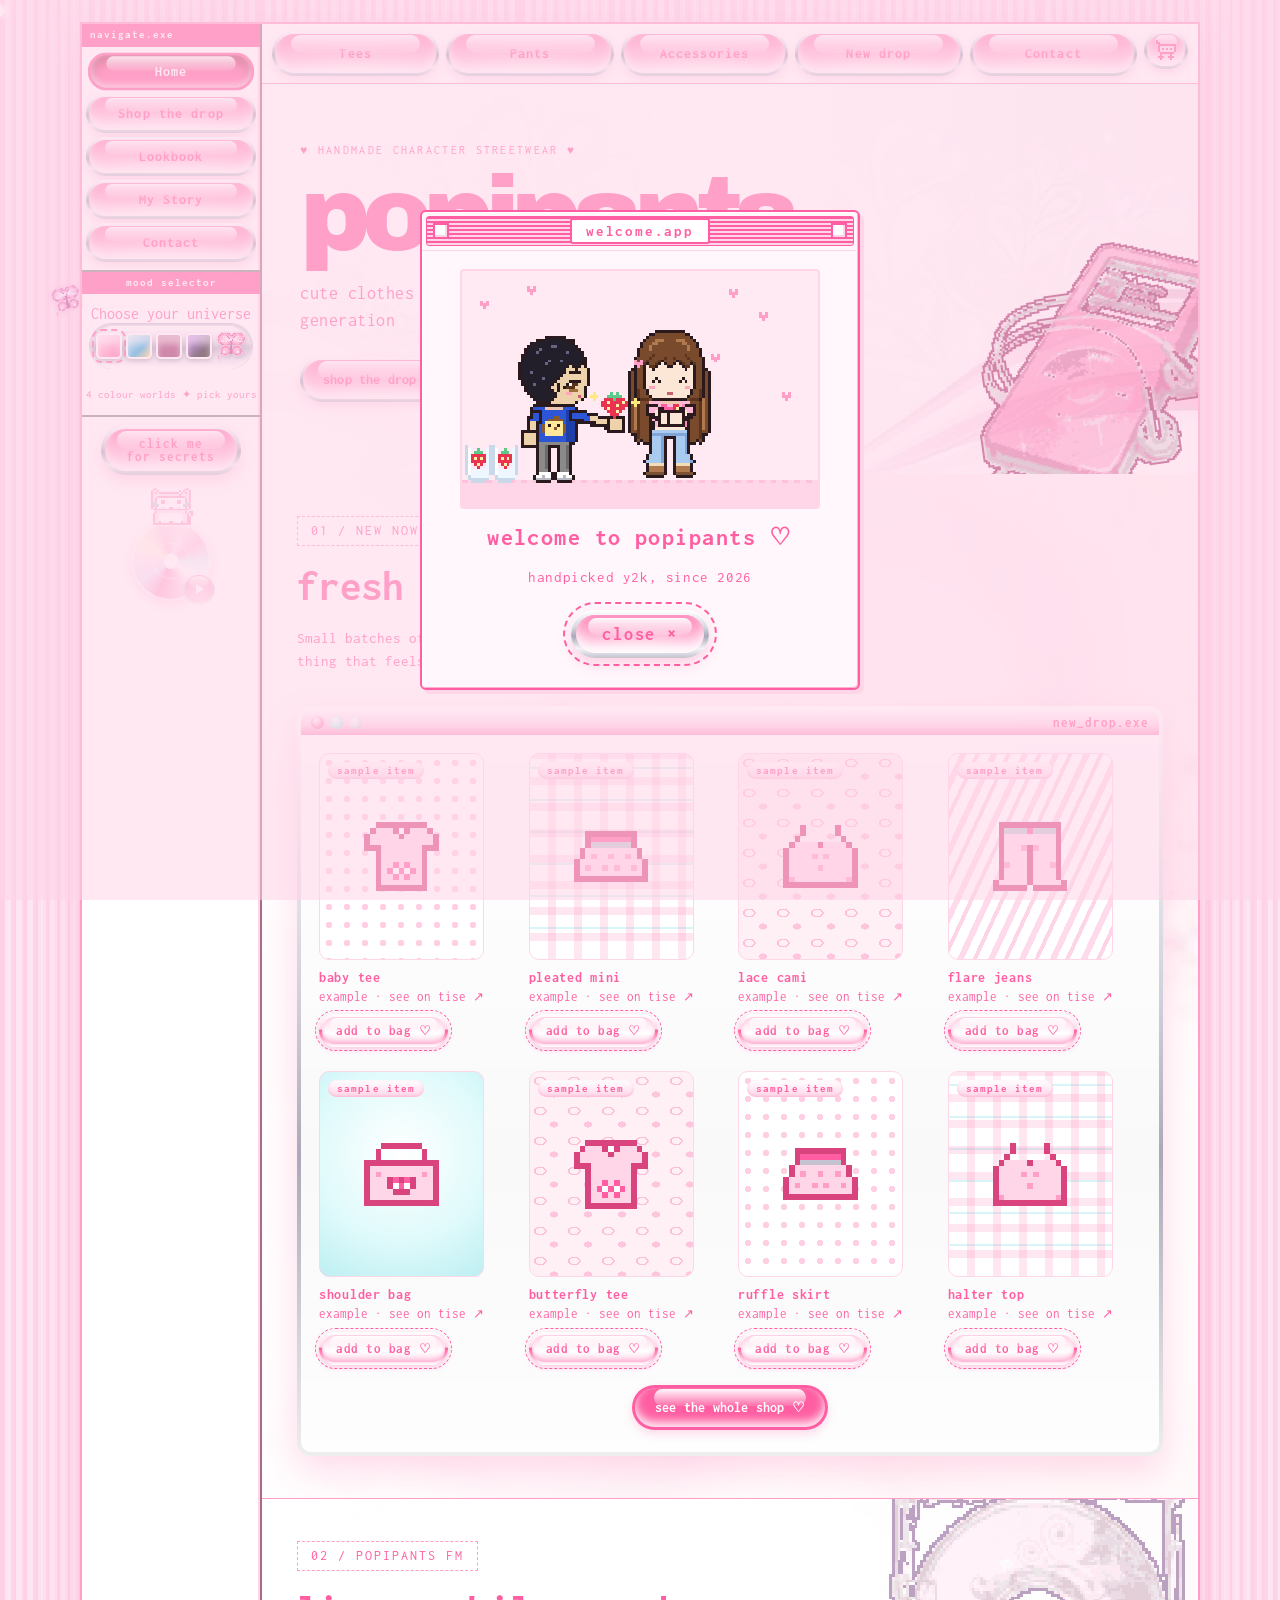
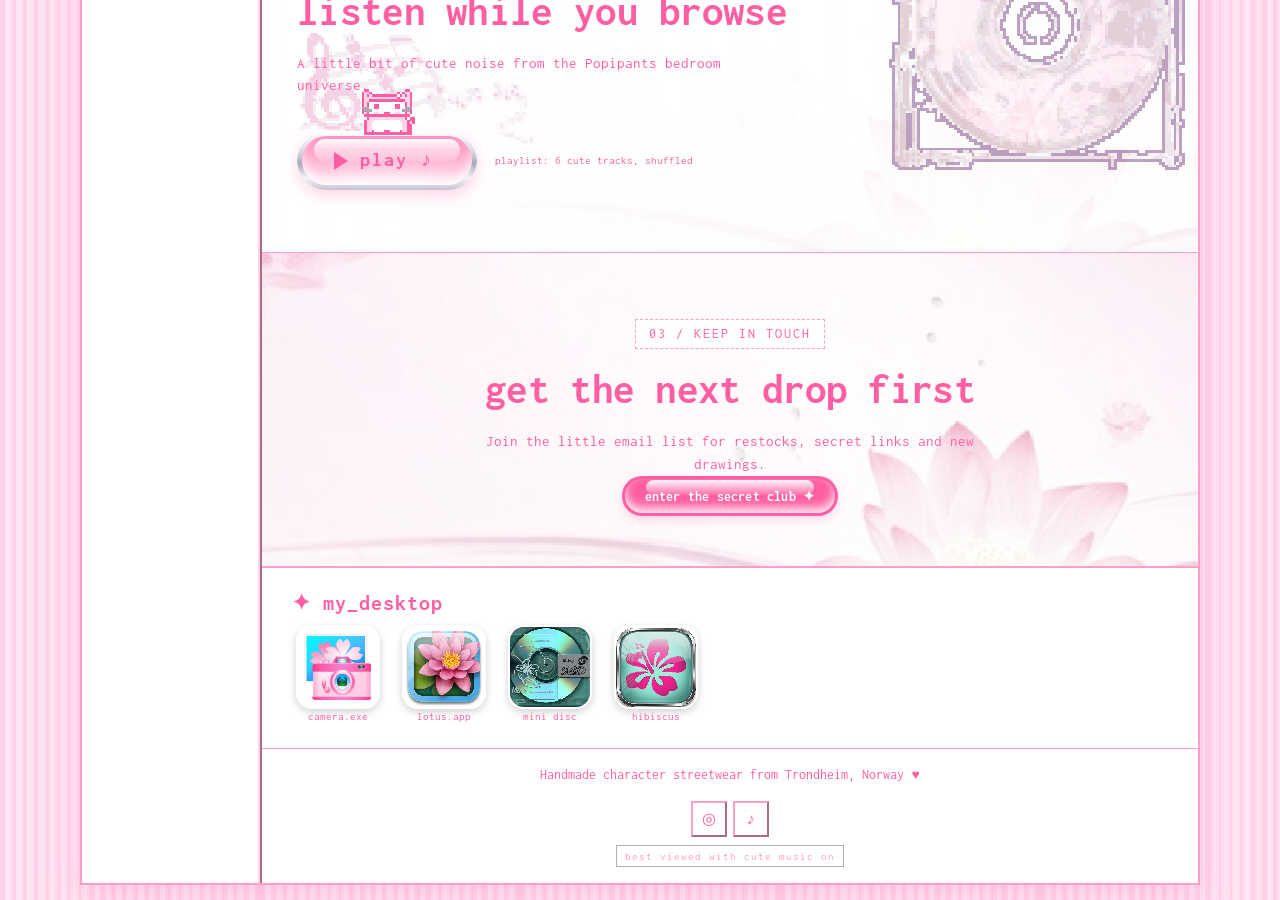
==== index.html @ 0cd7bcf7 "Overnight: phone polish, inner-page pixel touches, 404 kitty page, lighter audio, lazy images" ====
<!DOCTYPE html>
<html lang="en">
<head>
  <meta charset="UTF-8">
  <meta name="viewport" content="width=device-width, initial-scale=1.0">
  <title>Popipants — Handmade streetwear from Trondheim</title>
  <meta name="description" content="Handmade character streetwear from Trondheim, Norway.">
  <link rel="stylesheet" href="css/main.css">
  <script src="js/theme-boot.js"></script>
  <link rel="stylesheet" href="css/pixel-fx.css">
</head>
<body class="home-page">
  <canvas id="sparkle-canvas"></canvas>

  <div class="page-wrapper">
    <div class="page-layout">
      <script src="js/layout.js" data-part="sidebar"></script>

      <main class="main-content" id="main">
        <script src="js/layout.js" data-part="topnav"></script>

        <section class="banner pink-hero">
          <div class="banner-stars" aria-hidden="true">
            <span class="banner-star" style="top:12%;left:8%;--dur:2.5s;--del:0s;"></span><span class="banner-star" style="top:30%;left:18%;--dur:3s;--del:.5s;"></span><span class="banner-star" style="top:10%;left:38%;--dur:2.8s;--del:1s;"></span><span class="banner-star" style="top:22%;left:68%;--dur:3.2s;--del:.3s;"></span><span class="banner-star" style="top:13%;left:90%;--dur:2.6s;--del:1.2s;"></span>
          </div>
          <p class="hero-kicker">♥ handmade character streetwear ♥</p>
          <h1 class="banner-title brand-logo">popipants</h1>
          <p class="banner-subtitle">cute clothes for the internet generation</p>
          <div class="hero-actions">
            <a href="collection.html" class="btn btn-primary">shop the drop ♡</a>
          </div>
          <img class="hero-phone-sticker" src="images/art/music-player.png" alt="">
        </section>

        <section class="content-section drop-section monster-bg">
          <div class="section-header section-header-left">
            <span class="section-tag">01 / NEW NOW</span>
            <h2 class="section-title">fresh from the studio</h2>
            <p class="section-desc">Small batches of hand-drawn pieces made in Trondheim. Find the thing that feels like you.</p>
          </div>
          <div class="combo-win"><div class="combo-tb"><i></i><i></i><i></i><span>new_drop.exe</span></div><div class="combo-wb"><div class="pp-grid" data-n="8"></div>
            <p class="combo-more"><a class="btn btn-primary" href="collection.html">see the whole shop ♡</a></p></div></div>
        </section>

        <section class="content-section cd-section">
          <img loading="lazy" decoding="async" class="cd-sticker" src="images/art/cd.png" alt="">
          <img loading="lazy" decoding="async" class="music-notes-sticker" src="images/art/music-notes.png" alt="" aria-hidden="true">
          <div class="section-header section-header-left">
            <span class="section-tag">02 / POPIPANTS FM</span>
            <h2 class="section-title">listen while you browse</h2>
            <p class="section-desc">A little bit of cute noise from the Popipants bedroom universe.</p>
            <div class="mini-player" aria-label="Background music controls">
              <button type="button" class="music-pill" id="music-toggle" aria-pressed="false" aria-label="Play background music"><span class="gel"><span class="mtri" aria-hidden="true"></span><span class="mbars" aria-hidden="true"><i></i><i></i><i></i></span><span class="mlabel">play ♪</span></span><i class="mspark s1"></i><i class="mspark s2"></i><i class="mspark s3"></i></button>
              <span id="music-status">playlist: 6 cute tracks, shuffled</span>
            </div>
          </div>
        </section>

        <section class="content-section lotus-section">
          <div class="section-header">
            <span class="section-tag">03 / KEEP IN TOUCH</span>
            <h2 class="section-title">get the next drop first</h2>
            <p class="section-desc">Join the little email list for restocks, secret links and new drawings.</p>
            <button type="button" class="btn btn-primary popup-trigger" data-popup="signup">enter the secret club ✦</button>
          </div>
        </section>

        <script src="js/layout.js" data-part="footer" data-footer="home"></script>
      </main>
    </div>
  </div>
  <script src="js/welcome-popup.js"></script>
<script src="js/main.js"></script>
  <script src="js/pixel-fx.js"></script>
  <script src="js/critter-shapes.js"></script>
  <script src="js/critters.js"></script>
  <script src="js/shop-and-extras.js"></script>
  <script src="js/combo.js"></script>
</body>
</html>
---- css/main.css ----
@import url('../fonts/fonts.css');
@import url('base.css');
@import url('layout.css');
@import url('components.css');
@import url('pages/about.css');
@import url('pages/contact.css');
@import url('responsive.css');
@import url('pages/home.css');
@import url('sidebar-and-menu.css');
@import url('pages/inner-pages.css');
@import url('extras.css');
@import url('utilities.css');
@import url('critters.css');
@import url('../themes/theme-shared.css');
@import url('../themes/theme-pink.css');
@import url('../themes/theme-blue.css');
@import url('../themes/theme-red.css');
@import url('../themes/theme-goth.css');
@import url('preview-brand.css');
@import url('combo.css');
---- css/pixel-fx.css ----
/* pixel cat on music buttons */
.has-px-cat{position:relative;overflow:visible!important}
.px-cat{position:absolute;left:50%;bottom:calc(100% - 4px);width:56px;height:46px;margin-left:-28px;pointer-events:none;z-index:3;transform-origin:50% 100%;animation:pxSway 1.35s ease-in-out infinite;filter:drop-shadow(0 1px 0 #fff)}
.px-cat canvas{position:absolute;left:0;width:56px;image-rendering:pixelated}
.px-cat .px-head{top:0;height:28px;transform-origin:50% 100%}
.px-cat .px-body,.px-cat .px-tail{top:28px;height:18px}
.px-cat .px-tail{transform-origin:85% 0}
.px-cat-on .px-cat{animation:pxHop2 .4s steps(1,end) infinite}
.px-cat-on .px-cat .px-head{animation:pxBob 1.1s steps(11,end) infinite}
.px-cat-on .px-cat .px-tail{animation:pxTail .88s steps(2,jump-none) infinite}
.sidebar-cd .px-cat,.combo-fcd .px-cat{transform:scale(.8)}
.combo-fcd .px-cat{bottom:calc(100% - 8px)}
@keyframes pxSway{0%,100%{transform:rotate(-3deg)}50%{transform:rotate(3deg)}}
/* rhythm studied from the reference gif (100ms frames): 2-frame up/down body bob = .4s, head sway+tilt loop = 1.1s */
@keyframes pxHop2{0%{transform:translateY(0)}50%{transform:translateY(2px) scaleY(.96)}}
@keyframes pxBob{0%,100%{transform:translateX(0) rotate(0)}27%{transform:translateX(3px) rotate(6deg)}45%{transform:translateX(1px) rotate(2deg)}73%{transform:translateX(-3px) rotate(-6deg)}91%{transform:translateX(-1px) rotate(-2deg)}}
@keyframes pxTail{0%{transform:rotate(-8deg)}100%{transform:rotate(10deg)}}
/* pixel add-to-bag */
.px-cartfx{position:absolute;width:0;height:0;z-index:9999;pointer-events:none}
.px-cartfx canvas{position:absolute;image-rendering:pixelated}
.px-cart{width:30px;height:30px;left:14px;top:-34px;animation:pxCart .9s ease-out both}
.px-item{width:21px;height:21px;left:-36px;top:-24px;animation:pxHop .5s cubic-bezier(.3,0,.6,1) both}
.px-sp{width:15px;height:15px;opacity:0;animation:pxSpark .45s steps(3) .42s both}
.px-sp.s1{left:8px;top:-46px}.px-sp.s2{left:36px;top:-50px;animation-delay:.48s}.px-sp.s3{left:44px;top:-26px;animation-delay:.52s}
.px-plus{position:fixed;z-index:9999;pointer-events:none;display:flex;align-items:center;gap:2px;transform:translate(-50%,-100%);color:#FF5FA2;font:900 12px Inconsolata,monospace;text-shadow:0 0 2px #fff,0 0 2px #fff;animation:pxPlus .75s ease-out both}
.px-plus canvas{width:14px;height:12px;image-rendering:pixelated}
.bag-count.px-pop{display:inline-block;animation:pxPop .35s steps(3)}
@keyframes pxCart{0%{opacity:0;transform:translateY(4px)}12%{opacity:1;transform:none}55%{transform:none}62%{transform:translateY(3px) scaleY(.9)}70%{transform:none}85%{opacity:1}100%{opacity:0}}
@keyframes pxHop{0%{opacity:0;transform:translate(0,0)}10%{opacity:1}50%{transform:translate(25px,-26px)}90%{opacity:1;transform:translate(52px,-2px) scale(.8)}100%{opacity:0;transform:translate(54px,2px) scale(.6)}}
@keyframes pxSpark{0%{opacity:0;transform:scale(.4)}40%{opacity:1;transform:scale(1)}100%{opacity:0;transform:scale(1.2)}}
@keyframes pxPlus{0%{opacity:0;margin-top:4px}25%{opacity:1}100%{opacity:0;margin-top:-18px}}
@keyframes pxPop{50%{transform:scale(1.5)}}
@media (prefers-reduced-motion:reduce){
  .px-cat,.px-cat-on .px-cat .px-head,.px-cat-on .px-cat .px-tail{animation:none!important}
  .px-cartfx.rm canvas{animation:none!important}.px-cartfx.rm .px-item,.px-cartfx.rm .px-sp{display:none}
  .px-plus.rm{animation:none}.bag-count.px-pop{animation:none}
}
/* add-to-bag gel button (chrome bezel + white shine) */
.pp-cell{display:flex;flex-direction:column;align-items:flex-start;gap:8px}
.px-addbtn{position:relative;padding:3px;border:0;border-radius:999px;cursor:pointer;background:linear-gradient(180deg,#fff,#FFD6E8 45%,#FF5FA2 50%,#fff);box-shadow:0 2px 6px rgba(255,95,162,.35);outline:1.5px dashed #FF5FA2;outline-offset:3px}
.px-addbtn span{position:relative;display:block;padding:6px 14px;border-radius:999px;overflow:hidden;font:700 13px Inconsolata,monospace;letter-spacing:.04em;color:#FF5FA2;background:linear-gradient(180deg,#FFD6E8,#fff 60%,#FFD6E8);box-shadow:inset 0 -2px 4px rgba(255,95,162,.35)}
.px-addbtn span::before{content:"";position:absolute;left:8px;right:8px;top:1px;height:45%;border-radius:999px;background:linear-gradient(180deg,rgba(255,255,255,.95),rgba(255,255,255,.1))}
.px-addbtn:hover span{background:linear-gradient(180deg,#fff,#FFD6E8)}
.px-addbtn:active{transform:translateY(1px)}
.px-addbtn:focus-visible{outline-style:solid}
.px-bagdock{position:fixed;left:14px;bottom:14px;z-index:60;display:flex;align-items:center;gap:6px;padding:7px 12px 7px 9px;border-radius:999px;text-decoration:none;color:#FF5FA2;font:900 14px Inconsolata,monospace;
  background:linear-gradient(180deg,#fff,#FFD6E8 55%,#fff);border:2px solid #fff;box-shadow:0 0 0 2px #FF5FA2,0 3px 10px rgba(255,95,162,.35)}
.px-dockcart{width:22px;height:22px;image-rendering:pixelated}
.mini-player{margin-top:34px}
/* desktop: white sidebar background only (inner elements untouched) */
@media (min-width:769px){.page-layout>.sidebar{background:#fff!important;box-shadow:inset -2px 0 0 #FFD6E8}}
.sidebar-cd.has-px-cat{margin-top:46px}
/* slim made-in-norway footer badge, last item in sidebar */
html .sidebar .made-in-norway-badge{display:block;width:92px!important;max-width:60%!important;height:auto!important;margin:4px auto 12px!important;transform:none!important;order:9!important;opacity:.9}
/* chrome jelly tray behind sidebar mood swatches (from palette previews) */
html body .theme-switcher-inline{position:relative;align-items:center;margin:4px 6px;padding:6px 10px;border-radius:999px;
 background:linear-gradient(180deg,#fdfdff 0%,#e6e6ee 40%,#b8b8c8 55%,#e9e9f1 80%,#ffffff 100%);
 box-shadow:inset 0 2px 3px rgba(120,120,140,.35),inset 0 -2px 3px rgba(255,255,255,.9),0 1px 0 #fff,0 0 0 1px #c4c4d0}
html body .theme-switcher-inline::before{content:"";position:absolute;left:12px;right:12px;top:2px;height:40%;border-radius:999px;background:linear-gradient(180deg,rgba(255,255,255,.95),rgba(255,255,255,0));pointer-events:none}
html body .page-layout .theme-switcher-inline{box-sizing:border-box!important;display:flex!important;justify-content:center!important;align-items:center;gap:6px!important;
 width:fit-content!important;max-width:calc(100% - 16px)!important;margin:6px auto!important;padding:7px 12px!important;transform:none!important;left:auto!important;right:auto!important}
html body .theme-switcher-inline::before{z-index:0}
html body .theme-switcher-inline .theme-btn{position:relative;z-index:1;flex:none;margin:0!important}
html body .theme-switcher-inline .critter-buddy{z-index:1;flex:none;margin:0!important}
html body .page-layout .theme-switcher-inline{gap:4px!important;padding:7px 6px!important}
html body .theme-switcher-inline .critter-buddy{position:relative!important;left:auto!important;right:auto!important;top:auto!important;bottom:auto!important;transform:none!important}
/* made-in-norway sticker on the about_me.txt window */
.has-norway-sticker{position:relative}
.norway-sticker{position:absolute;bottom:-30px;right:-12px;width:120px;height:auto;transform:rotate(6deg);z-index:2;image-rendering:pixelated;
 border:3px solid #fff;border-radius:6px;box-shadow:0 3px 8px rgba(255,95,162,.3);pointer-events:none}
@media (max-width:768px){.norway-sticker{width:88px;top:-26px;bottom:auto;right:-4px;border-width:2px}}
html body .sidebar .figurine-button{padding:8px 22px!important;justify-content:center!important;text-align:center}
/* phone: POPIPANTS FM directly under the hero (same single player) */
@media (max-width:768px){
 .home-page .main-content{display:flex;flex-direction:column}
 .home-page .main-content>*{order:2}
 .home-page .main-content>:is(.combo-mbar,.combo-fcd,.top-nav,.banner,script){order:0}
 .home-page .main-content>.px-teaser{order:1}
 .home-page .main-content>.px-cloud-divider{order:1;display:block}
 .home-page .main-content>.cd-section{order:1;padding-top:44px!important;padding-bottom:56px!important}
 .home-page .main-content>.content-section .section-tag{display:none}
}
/* bag button (top-right of header) */
.px-bagdock{display:none!important}
.px-bagbtn{position:relative;flex:none!important;display:inline-flex;align-items:center;justify-content:center;width:44px;height:38px;padding:0;border:3px solid transparent;border-radius:999px;cursor:pointer;
 background:radial-gradient(120% 100% at 50% 120%,#fff,#FFD6E8 50%,#FF9EC7) padding-box,linear-gradient(180deg,#fff,#d9d9e3 35%,#a9a9b8 55%,#f4f4f8 80%,#c4c4d0) border-box;box-shadow:inset 0 -4px 8px rgba(255,255,255,.9),0 3px 8px rgba(255,95,162,.25);margin-left:auto}
.px-bagbtn::before{content:"";position:absolute;left:8px;right:8px;top:1px;height:42%;border-radius:999px;background:linear-gradient(rgba(255,255,255,.95),rgba(255,255,255,.1));pointer-events:none}
.px-bagbtn .px-dockcart{width:20px;height:20px;image-rendering:pixelated;position:relative}
.px-bagbtn .bag-count{position:absolute;top:-7px;right:-7px;min-width:18px;height:18px;padding:0 4px;border-radius:999px;background:#FF5FA2;color:#fff;font:900 11px/18px Inconsolata,monospace;box-shadow:0 0 0 2px #fff}
.combo-mbar .px-bagbtn{margin:0 10px 0 auto}
/* popi-bag.exe */
html body .bag-overlay .pc-popup{background:#fff!important;border:2px solid #FF5FA2!important;box-shadow:0 0 0 3px #FFD6E8,0 12px 30px rgba(255,95,162,.3)!important;max-width:400px;animation:nlIn .3s ease-out}
html body .bag-overlay.rm .pc-popup{animation:none}
html body .bag-overlay .pc-popup-titlebar{background:#FF5FA2!important;color:#fff!important}
html body .bag-overlay .pc-popup-body{background:#fff!important;color:#FF5FA2}
.bag-list{list-style:none;margin:0 0 10px;padding:0;max-height:50vh;overflow:auto}
.bag-list li{display:flex;align-items:center;gap:10px;padding:8px;margin-bottom:8px;border:1.5px dashed #FF5FA2;border-radius:10px;color:#FF5FA2}
.bag-thumb{flex:none;width:44px;height:44px;border-radius:8px;background:#FFD6E8;display:grid;place-items:center;overflow:hidden}
.bag-thumb img{width:38px;height:38px;object-fit:contain;image-rendering:pixelated}
.bag-info{flex:1;display:flex;flex-direction:column;font:700 13px Inconsolata,monospace}
.bag-info small{font-weight:400;font-size:11px;opacity:.8}
.bag-rm{background:none;border:0;color:#FF5FA2;cursor:pointer;font-size:14px;padding:4px}
.bag-empty{justify-content:center}
.bag-note{font:12px Inconsolata,monospace;color:#FF5FA2;text-align:center;margin:4px 0 10px}
.bag-checkout{display:block;margin:0 auto;padding:8px 20px;border:3px solid transparent;border-radius:999px;color:#FF5FA2;font:700 13px Inconsolata,monospace;cursor:not-allowed;opacity:.75;
 background:radial-gradient(120% 100% at 50% 120%,#fff,#FFD6E8 50%) padding-box,linear-gradient(180deg,#fff,#e4e4ec 25%,#9a9aab 50%,#fafafd 70%,#b4b4c4) border-box}
@keyframes nlIn{from{transform:translateY(16px);opacity:0}to{transform:none;opacity:1}}
html body .bag-overlay .pc-popup-titlebar span{color:#fff!important;font-weight:700}
html body .bag-overlay .pc-popup-body p.bag-note{background:#fff!important;border:1.5px dashed #FF5FA2!important;border-radius:10px;padding:8px;color:#FF5FA2!important}
.px-bagbtn .bag-count[hidden]{display:none}
/* phone teaser row + pixel cloud divider (hidden on desktop) */
.px-teaser,.px-cloud-divider{display:none}
@media (max-width:768px){
 .home-page .px-teaser{display:block;padding:18px 14px 6px!important;border-bottom:0!important}
 .px-teaser-grid{grid-template-columns:repeat(2,1fr)!important}
 .px-teaser-link{display:block;margin:12px 0 0;text-align:right;color:#FF5FA2;font:700 13px Inconsolata,monospace;text-decoration:underline dotted}
 .px-cloud-divider{position:relative;height:76px;overflow:hidden;background:linear-gradient(180deg,#fff,#FFD6E8)}
 .px-cloud-divider .pxc,.px-cloud-divider .pxs2{position:absolute;image-rendering:pixelated}
 .px-cloud-divider .pxs2{width:12px;height:12px}
 .px-cloud-divider .pxc{animation:pxDrift 6s ease-in-out infinite alternate}
}
@keyframes pxDrift{to{transform:translateX(6px)}}
@media (prefers-reduced-motion:reduce){.px-cloud-divider .pxc{animation:none}}
.px-teaser-title{margin:4px 0 14px;font-family:'Archivo Black',sans-serif!important;font-weight:400;font-size:28px;letter-spacing:-.5px;line-height:1.1;color:#FF5FA2}
/* phone drawer: don't trap the sidebar under the blurred backdrop (page-wrapper z-index made a stacking context) */
@media (max-width:768px){html body .page-wrapper{z-index:auto!important;filter:none!important;transform:none!important}}
/* inner pages: cloud divider (all widths) + hero sparkles */
.secondary-page .px-cloud-divider.px-cloud-inner{display:block;position:relative;height:76px;overflow:hidden;background:linear-gradient(180deg,#fff,#FFD6E8)}
.px-cloud-inner .pxc,.px-cloud-inner .pxs2{position:absolute;image-rendering:pixelated}
.px-cloud-inner .pxs2{width:12px;height:12px}
.pg-hero{position:relative}
.px-hero-spk{position:absolute;width:15px;height:15px;image-rendering:pixelated;pointer-events:none;animation:pxTwinkle 2.4s steps(3) infinite}
.px-hero-spk.s1{animation-delay:.8s}.px-hero-spk.s2{animation-delay:1.6s}
@keyframes pxTwinkle{0%,100%{opacity:.25;transform:scale(.7)}50%{opacity:1;transform:scale(1)}}
@media (prefers-reduced-motion:reduce){.px-hero-spk{animation:none;opacity:.8}}
/* phone polish */
@media (max-width:400px){
 .pp-card p{font-size:12px!important;letter-spacing:0}
 .ms-links .btn{font-size:12px!important;letter-spacing:.03em!important;padding-left:8px!important;padding-right:8px!important}
}
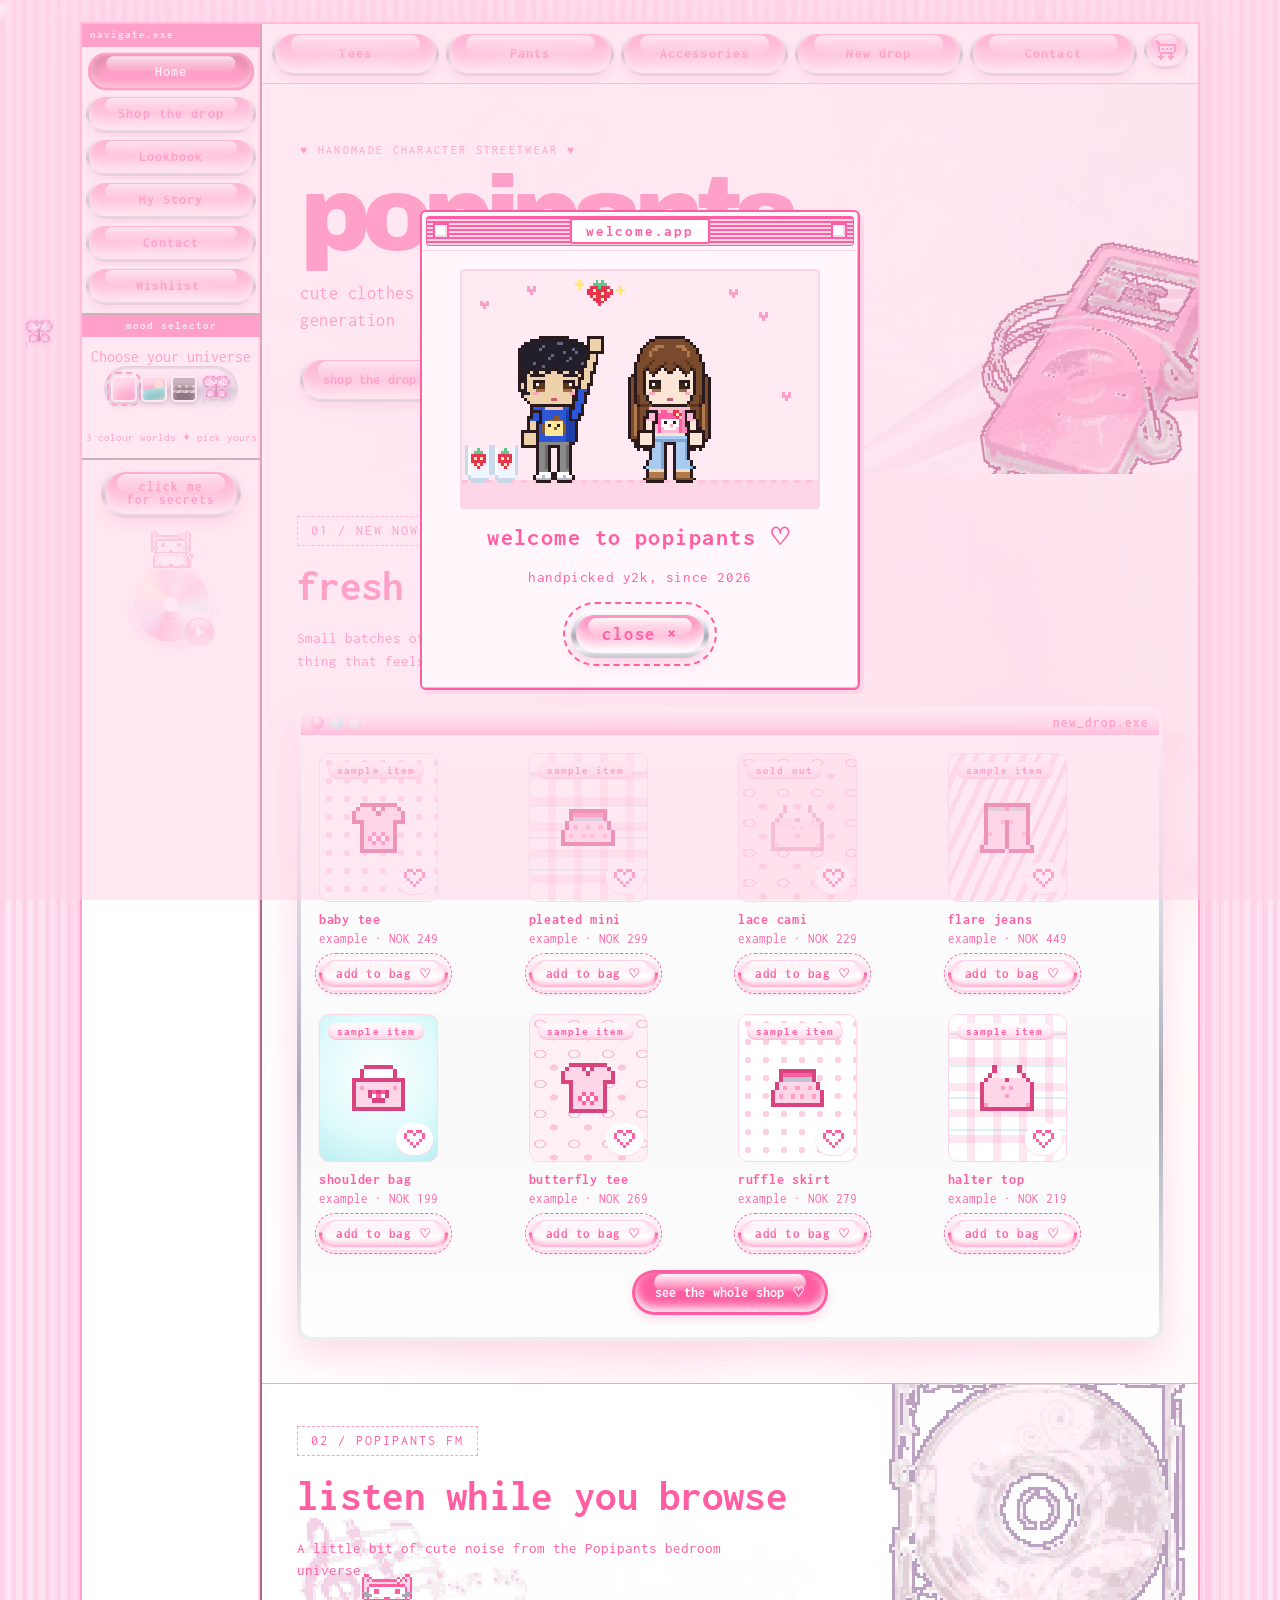
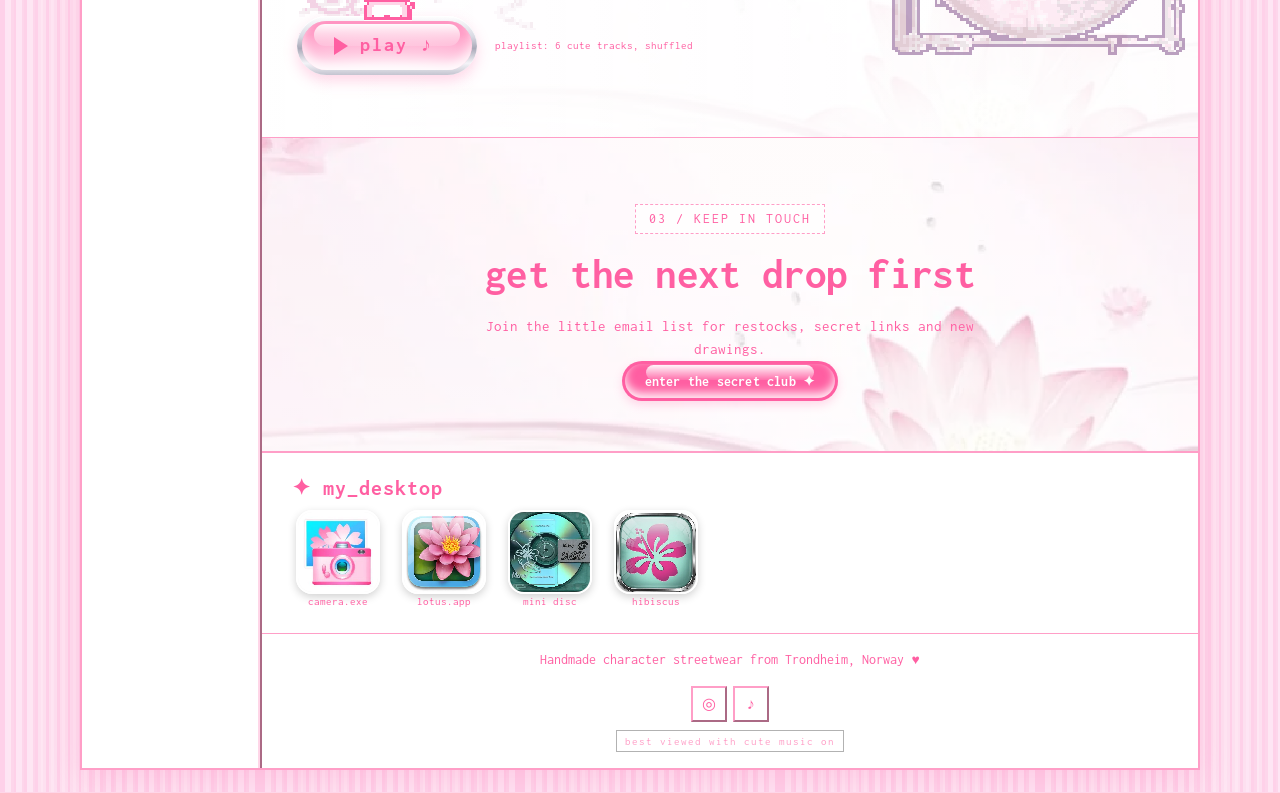
==== commit 51d3fb24: "Tropical mood redesign, sunset gel, bundle.css, new shop pages, music.js" ====
--- a/index.html
+++ b/index.html
@@ -3,21 +3,52 @@
 <head>
   <meta charset="UTF-8">
   <meta name="viewport" content="width=device-width, initial-scale=1.0">
+  <!-- seo -->
+  <link rel="canonical" href="https://popipants.com/">
+  <meta property="og:type" content="website">
+  <meta property="og:site_name" content="popipants">
+  <meta property="og:title" content="Popipants — Handmade streetwear from Trondheim">
+  <meta property="og:description" content="Handmade y2k character streetwear from Trondheim, Norway. One-of-one pieces, cute pixel kitty, new drops on tise.">
+  <meta property="og:url" content="https://popipants.com/">
+  <meta property="og:image" content="https://popipants.com/images/meta/share.jpg">
+  <meta property="og:image:width" content="1200">
+  <meta property="og:image:height" content="630">
+  <meta property="og:image:alt" content="popipants: cute clothes for the internet generation">
+  <meta name="twitter:card" content="summary_large_image">
+  <meta name="twitter:title" content="Popipants — Handmade streetwear from Trondheim">
+  <meta name="twitter:description" content="Handmade y2k character streetwear from Trondheim, Norway. One-of-one pieces, cute pixel kitty, new drops on tise.">
+  <meta name="twitter:image" content="https://popipants.com/images/meta/share.jpg">
+  <link rel="icon" href="favicon.ico" sizes="any">
+  <link rel="icon" href="images/meta/favicon.svg" type="image/svg+xml">
+  <link rel="apple-touch-icon" href="images/meta/apple-touch-icon.png">
+  <link rel="manifest" href="site.webmanifest">
+  <meta name="theme-color" content="#FF5FA2">
+  <link rel="preload" href="fonts/f2.woff2" as="font" type="font/woff2" crossorigin>
+  <link rel="preload" href="fonts/f5.woff2" as="font" type="font/woff2" crossorigin>
+  <!-- /seo -->
   <title>Popipants — Handmade streetwear from Trondheim</title>
-  <meta name="description" content="Handmade character streetwear from Trondheim, Norway.">
-  <link rel="stylesheet" href="css/main.css">
-  <script src="js/theme-boot.js"></script>
-  <link rel="stylesheet" href="css/pixel-fx.css">
+  <meta name="description" content="Handmade y2k character streetwear from Trondheim, Norway. One-of-one pieces, cute pixel kitty, new drops on tise.">
+  <link rel="stylesheet" href="css/bundle.css?v=1793503200">
+  <script src="js/theme-boot.js?v=1793503200"></script>
+  <script src="js/tropical-deco.js?v=1793503200"></script>
+  <link rel="stylesheet" href="css/pixel-fx.css?v=1793503200">
+  <link rel="stylesheet" data-mood="goth" data-href="css/goth.css?v=1793503200">
+  <link rel="stylesheet" data-mood="goth2" data-href="css/goth2.css?v=1793503200">
+  <link rel="stylesheet" href="css/goth3.css?v=1793503200">
+  <link rel="stylesheet" data-mood="goth4" data-href="css/goth4.css?v=1793503200">
+  <script>window.popiMoodCss&&popiMoodCss()</script>
+  <link rel="stylesheet" href="css/blue2.css?v=1793503200">
+  <link rel="stylesheet" href="css/shop.css?v=1793503200">
 </head>
 <body class="home-page">
   <canvas id="sparkle-canvas"></canvas>
 
   <div class="page-wrapper">
     <div class="page-layout">
-      <script src="js/layout.js" data-part="sidebar"></script>
+      <script src="js/layout.js?v=1793503200" data-part="sidebar"></script>
 
       <main class="main-content" id="main">
-        <script src="js/layout.js" data-part="topnav"></script>
+        <script src="js/layout.js?v=1793503200" data-part="topnav"></script>
 
         <section class="banner pink-hero">
           <div class="banner-stars" aria-hidden="true">
@@ -29,7 +60,7 @@
           <div class="hero-actions">
             <a href="collection.html" class="btn btn-primary">shop the drop ♡</a>
           </div>
-          <img class="hero-phone-sticker" src="images/art/music-player.png" alt="">
+          <img class="hero-phone-sticker" src="images/art/music-player.png" alt="" fetchpriority="high" decoding="async">
         </section>
 
         <section class="content-section drop-section monster-bg">
@@ -65,16 +96,20 @@
           </div>
         </section>
 
-        <script src="js/layout.js" data-part="footer" data-footer="home"></script>
+        <script src="js/layout.js?v=1793503200" data-part="footer" data-footer="home"></script>
       </main>
     </div>
   </div>
-  <script src="js/welcome-popup.js"></script>
-<script src="js/main.js"></script>
-  <script src="js/pixel-fx.js"></script>
-  <script src="js/critter-shapes.js"></script>
-  <script src="js/critters.js"></script>
-  <script src="js/shop-and-extras.js"></script>
-  <script src="js/combo.js"></script>
+  <script src="js/welcome-popup.js?v=1793503200"></script>
+<script src="js/config.js?v=1793503200"></script>
+  <script src="js/products.js?v=1793503200"></script>
+  <script src="js/music.js?v=1793503200"></script>
+<script src="js/main.js?v=1793503200"></script>
+  <script src="js/pixel-fx.js?v=1793503200"></script>
+  <script src="js/critter-shapes.js?v=1793503200"></script>
+  <script src="js/critters.js?v=1793503200"></script>
+  <script src="js/shop-and-extras.js?v=1793503200"></script>
+  <script src="js/combo.js?v=1793503200"></script>
+  <script src="js/shop.js?v=1793503200"></script>
 </body>
 </html>
--- a/css/bundle.css
+++ b/css/bundle.css
@@ -0,0 +1,1985 @@
+/* GENERATED by tools/bundle_css.py from css/main.css — do not edit by hand */
+/* ---- css/main.css ---- */
+/* NOTE: pages now load css/bundle.css (flattened copy of this file). After editing any file imported here, run: python3 tools/bundle_css.py */
+/* ---- fonts/fonts.css ---- */
+/* latin-ext */
+@font-face {
+  font-family: 'Archivo Black';
+  font-style: normal;
+  font-weight: 400;
+  font-display: swap;
+  src: url(../fonts/f1.woff2) format('woff2');
+  unicode-range: U+0100-02BA, U+02BD-02C5, U+02C7-02CC, U+02CE-02D7, U+02DD-02FF, U+0304, U+0308, U+0329, U+1D00-1DBF, U+1E00-1E9F, U+1EF2-1EFF, U+2020, U+20A0-20AB, U+20AD-20C4, U+2113, U+2C60-2C7F, U+A720-A7FF;
+}
+/* latin */
+@font-face {
+  font-family: 'Archivo Black';
+  font-style: normal;
+  font-weight: 400;
+  font-display: swap;
+  src: url(../fonts/f2.woff2) format('woff2');
+  unicode-range: U+0000-00FF, U+0131, U+0152-0153, U+02BB-02BC, U+02C6, U+02DA, U+02DC, U+0304, U+0308, U+0329, U+2000-206F, U+20AC, U+2122, U+2191, U+2193, U+2212, U+2215, U+FEFF, U+FFFD;
+}
+/* vietnamese */
+@font-face {
+  font-family: 'Inconsolata';
+  font-style: normal;
+  font-weight: 400;
+  font-stretch: 100%;
+  font-display: swap;
+  src: url(../fonts/f3.woff2) format('woff2');
+  unicode-range: U+0102-0103, U+0110-0111, U+0128-0129, U+0168-0169, U+01A0-01A1, U+01AF-01B0, U+0300-0301, U+0303-0304, U+0308-0309, U+0323, U+0329, U+1EA0-1EF9, U+20AB;
+}
+/* latin-ext */
+@font-face {
+  font-family: 'Inconsolata';
+  font-style: normal;
+  font-weight: 400;
+  font-stretch: 100%;
+  font-display: swap;
+  src: url(../fonts/f4.woff2) format('woff2');
+  unicode-range: U+0100-02BA, U+02BD-02C5, U+02C7-02CC, U+02CE-02D7, U+02DD-02FF, U+0304, U+0308, U+0329, U+1D00-1DBF, U+1E00-1E9F, U+1EF2-1EFF, U+2020, U+20A0-20AB, U+20AD-20C4, U+2113, U+2C60-2C7F, U+A720-A7FF;
+}
+/* latin */
+@font-face {
+  font-family: 'Inconsolata';
+  font-style: normal;
+  font-weight: 400;
+  font-stretch: 100%;
+  font-display: swap;
+  src: url(../fonts/f5.woff2) format('woff2');
+  unicode-range: U+0000-00FF, U+0131, U+0152-0153, U+02BB-02BC, U+02C6, U+02DA, U+02DC, U+0304, U+0308, U+0329, U+2000-206F, U+20AC, U+2122, U+2191, U+2193, U+2212, U+2215, U+FEFF, U+FFFD;
+}
+/* vietnamese */
+@font-face {
+  font-family: 'Inconsolata';
+  font-style: normal;
+  font-weight: 700;
+  font-stretch: 100%;
+  font-display: swap;
+  src: url(../fonts/f6.woff2) format('woff2');
+  unicode-range: U+0102-0103, U+0110-0111, U+0128-0129, U+0168-0169, U+01A0-01A1, U+01AF-01B0, U+0300-0301, U+0303-0304, U+0308-0309, U+0323, U+0329, U+1EA0-1EF9, U+20AB;
+}
+/* latin-ext */
+@font-face {
+  font-family: 'Inconsolata';
+  font-style: normal;
+  font-weight: 700;
+  font-stretch: 100%;
+  font-display: swap;
+  src: url(../fonts/f7.woff2) format('woff2');
+  unicode-range: U+0100-02BA, U+02BD-02C5, U+02C7-02CC, U+02CE-02D7, U+02DD-02FF, U+0304, U+0308, U+0329, U+1D00-1DBF, U+1E00-1E9F, U+1EF2-1EFF, U+2020, U+20A0-20AB, U+20AD-20C4, U+2113, U+2C60-2C7F, U+A720-A7FF;
+}
+/* latin */
+@font-face {
+  font-family: 'Inconsolata';
+  font-style: normal;
+  font-weight: 700;
+  font-stretch: 100%;
+  font-display: swap;
+  src: url(../fonts/f8.woff2) format('woff2');
+  unicode-range: U+0000-00FF, U+0131, U+0152-0153, U+02BB-02BC, U+02C6, U+02DA, U+02DC, U+0304, U+0308, U+0329, U+2000-206F, U+20AC, U+2122, U+2191, U+2193, U+2212, U+2215, U+FEFF, U+FFFD;
+}
+
+/* ---- css/base.css ---- */
+/* ===== DEFAULT COLOURS, FONTS, SIZES (pink theme values) ===== */
+:root {
+  /* Y2K Bright Colors */
+  --pink: #FF5FA2;
+  --hot-pink: #FF5FA2;
+  --soft-pink: #FF9EC7;
+  --baby-pink: #FFD6E8;
+  --cyan: #00CED1;
+  --light-cyan: #E0FFFF;
+  --baby-blue: #BAE6FD;
+  --mint: #A7F3D0;
+  --yellow: #FDE68A;
+  --white: #FFFFFF;
+  --off-white: #F8F8FF;
+  --cream: #FFFBF0;
+
+  /* Win95/98 System Colors */
+  --win-gray: #C0C0C0;
+  --win-dark-gray: #808080;
+  --win-light: #DFDFDF;
+  --win-blue: #000080;
+  --win-blue-light: #1084D0;
+  --win-titlebar: linear-gradient(90deg, #000080, #1084D0);
+
+  /* Text */
+  --text: #333333;
+  --text-dark: #000000;
+  --text-light: #666666;
+  --text-link: #0000FF;
+  --text-visited: #FF5FA2;
+
+  /* Theme accent */
+  --accent: var(--pink);
+  --accent-soft: var(--soft-pink);
+  --accent-deep: var(--hot-pink);
+  --accent-glow: rgba(255,95,162, 0.3);
+
+  /* Retro tokens */
+  --border-retro: 2px ridge var(--win-gray);
+  --border-pixel: 3px outset var(--win-gray);
+  --shadow-retro: 3px 3px 0 rgba(0, 0, 0, 0.2);
+  --shadow-inset: inset 2px 2px 0 rgba(0, 0, 0, 0.15), inset -2px -2px 0 rgba(255, 255, 255, 0.6);
+
+  /* Fonts */
+  --font-heading: 'VT323', 'Courier New', monospace;
+  --font-display: 'Monoton', cursive;
+  --font-body: 'Comic Neue', 'Comic Sans MS', cursive;
+  --font-system: 'Tahoma', 'Segoe UI', sans-serif;
+  --font-serif: 'Times New Roman', Georgia, serif;
+}
+
+/* Blue theme (future) */
+
+/* ===== RESET ===== */
+*, *::before, *::after {
+  margin: 0;
+  padding: 0;
+  box-sizing: border-box;
+}
+
+html {
+  scroll-behavior: smooth;
+}
+
+body {
+  font-family: var(--font-body);
+  background: var(--off-white);
+  color: var(--text);
+  min-height: 100vh;
+  font-size: 15px;
+  line-height: 1.5;
+}
+
+a {
+  color: var(--text-link);
+  text-decoration: underline;
+}
+
+a:visited {
+  color: var(--text-visited);
+}
+
+a:hover {
+  color: var(--hot-pink);
+}
+
+img {
+  max-width: 100%;
+  height: auto;
+}
+
+/* ===== ANIMATIONS ===== */
+@keyframes marquee {
+  0% { transform: translateX(100%); }
+  100% { transform: translateX(-100%); }
+}
+
+@keyframes blink-text {
+  0%, 100% { opacity: 1; }
+  50% { opacity: 0; }
+}
+
+@keyframes pop-in {
+  0% { transform: scale(0.5); opacity: 0; }
+  70% { transform: scale(1.05); }
+  100% { transform: scale(1); opacity: 1; }
+}
+
+@keyframes slide-up {
+  from { opacity: 0; transform: translateY(20px); }
+  to { opacity: 1; transform: translateY(0); }
+}
+
+@keyframes twinkle {
+  0%, 100% { opacity: 0.2; }
+  50% { opacity: 1; }
+}
+
+@keyframes float {
+  0%, 100% { transform: translateY(0); }
+  50% { transform: translateY(-8px); }
+}
+
+@keyframes spin {
+  from { transform: rotate(0deg); }
+  to { transform: rotate(360deg); }
+}
+
+@keyframes popup-appear {
+  0% { transform: scale(0.3); opacity: 0; }
+  60% { transform: scale(1.05); }
+  100% { transform: scale(1); opacity: 1; }
+}
+
+
+/* ---- css/layout.css ---- */
+/* ===== MARQUEE BAR ===== */
+.marquee-bar {
+  background: var(--hot-pink);
+  color: white;
+  font-family: var(--font-heading);
+  font-size: 1.1rem;
+  letter-spacing: 2px;
+  padding: 0.3rem 0;
+  overflow: hidden;
+  white-space: nowrap;
+  text-shadow: 1px 1px 0 rgba(0, 0, 0, 0.3);
+}
+
+.marquee-text {
+  display: inline-block;
+  animation: marquee 25s linear infinite;
+}
+
+/* ===== PAGE LAYOUT (table-like, 2-column) ===== */
+.page-wrapper {
+  max-width: 960px;
+  margin: 0 auto;
+  background: white;
+  border-left: 2px ridge var(--win-gray);
+  border-right: 2px ridge var(--win-gray);
+  border-bottom: 2px ridge var(--win-gray);
+}
+
+.page-layout {
+  display: flex;
+  min-height: 100vh;
+}
+
+/* ===== LEFT SIDEBAR ===== */
+.sidebar {
+  width: 180px;
+  min-width: 180px;
+  background: var(--win-gray);
+  border-right: 2px outset var(--win-light);
+  padding: 0;
+}
+
+.sidebar-section {
+  border-bottom: 2px outset var(--win-light);
+}
+
+.sidebar-title {
+  background: var(--win-titlebar);
+  color: white;
+  font-family: var(--font-system);
+  font-size: 11px;
+  font-weight: bold;
+  padding: 3px 8px;
+  letter-spacing: 1px;
+}
+
+.sidebar-nav {
+  list-style: none;
+  padding: 4px;
+}
+
+.sidebar-nav li {
+  margin-bottom: 2px;
+}
+
+.sidebar-nav a {
+  display: block;
+  padding: 6px 10px;
+  font-family: var(--font-body);
+  font-size: 14px;
+  color: var(--text-dark);
+  text-decoration: none;
+  background: var(--win-gray);
+  border: 2px outset var(--win-light);
+  text-align: center;
+  transition: all 0.1s;
+}
+
+.sidebar-nav a:hover {
+  background: var(--baby-pink);
+  border-color: var(--pink);
+}
+
+.sidebar-nav a.active {
+  background: var(--pink);
+  color: white;
+  border-style: inset;
+  text-shadow: 1px 1px 0 rgba(0, 0, 0, 0.3);
+}
+
+/* ===== MAIN CONTENT ===== */
+.main-content {
+  flex: 1;
+  background: white;
+  padding: 0;
+  overflow: hidden;
+}
+
+/* ===== NAVIGATION (top colored buttons) ===== */
+.top-nav {
+  display: flex;
+  gap: 2px;
+  padding: 6px 8px;
+  background: var(--win-gray);
+  border-bottom: 2px outset var(--win-light);
+  flex-wrap: wrap;
+}
+
+.top-nav a {
+  display: inline-block;
+  padding: 6px 16px;
+  font-family: var(--font-body);
+  font-size: 14px;
+  font-weight: 700;
+  color: white;
+  text-decoration: none;
+  text-shadow: 1px 1px 0 rgba(0, 0, 0, 0.3);
+  border: 2px outset rgba(255, 255, 255, 0.3);
+  transition: all 0.1s;
+}
+
+
+.top-nav a:hover {
+  filter: brightness(1.15);
+  border-style: inset;
+}
+
+.top-nav a.active {
+  border-style: inset;
+  filter: brightness(0.9);
+}
+
+.footer-copy { margin-top: 0.5rem; }
+
+/* ---- css/components.css ---- */
+/* ===== WIN95 PANEL ===== */
+.win-panel {
+  background: var(--win-gray);
+  border: 2px outset var(--win-light);
+  box-shadow: var(--shadow-retro);
+}
+
+.win-panel-inset {
+  background: white;
+  border: 2px inset var(--win-dark-gray);
+}
+
+.win-titlebar {
+  background: var(--win-titlebar);
+  color: white;
+  font-family: var(--font-system);
+  font-size: 12px;
+  font-weight: bold;
+  padding: 3px 6px;
+  display: flex;
+  justify-content: space-between;
+  align-items: center;
+  user-select: none;
+}
+
+.win-titlebar .close-btn {
+  background: var(--win-gray);
+  border: 2px outset var(--win-light);
+  color: black;
+  font-size: 11px;
+  width: 18px;
+  height: 18px;
+  display: flex;
+  align-items: center;
+  justify-content: center;
+  cursor: pointer;
+  padding: 0;
+  line-height: 1;
+  font-family: var(--font-system);
+}
+
+.win-titlebar .close-btn:active {
+  border-style: inset;
+}
+
+/* ===== BANNER / HERO ===== */
+.banner {
+  background: linear-gradient(135deg, var(--baby-pink), var(--light-cyan), var(--baby-pink));
+  border-bottom: 2px ridge var(--win-gray);
+  padding: 2rem 1.5rem;
+  text-align: center;
+  position: relative;
+  overflow: hidden;
+}
+
+.banner-title {
+  font-family: var(--font-display);
+  font-size: clamp(2rem, 8vw, 4rem);
+  color: var(--hot-pink);
+  text-shadow: 2px 2px 0 rgba(0, 0, 0, 0.15), 0 0 20px var(--accent-glow);
+  margin-bottom: 0.5rem;
+  letter-spacing: 3px;
+}
+
+.banner-subtitle {
+  font-family: var(--font-heading);
+  font-size: 1.4rem;
+  color: var(--text);
+  letter-spacing: 3px;
+}
+
+.banner-stars {
+  position: absolute;
+  top: 0;
+  left: 0;
+  width: 100%;
+  height: 100%;
+  pointer-events: none;
+}
+
+.banner-star {
+  position: absolute;
+  width: 3px;
+  height: 3px;
+  background: var(--hot-pink);
+  border-radius: 50%;
+  animation: twinkle var(--dur) ease-in-out infinite;
+  animation-delay: var(--del);
+}
+
+/* ===== SECTION HEADERS ===== */
+.section-header {
+  text-align: center;
+  padding: 1.5rem 1rem 0.5rem;
+}
+
+.section-tag {
+  display: inline-block;
+  font-family: var(--font-heading);
+  font-size: 0.9rem;
+  letter-spacing: 2px;
+  color: var(--hot-pink);
+  background: var(--baby-pink);
+  border: 1px dashed var(--pink);
+  padding: 0.2rem 0.8rem;
+  margin-bottom: 0.5rem;
+}
+
+.section-title {
+  font-family: var(--font-heading);
+  font-size: 2rem;
+  color: var(--hot-pink);
+  letter-spacing: 2px;
+}
+
+.section-desc {
+  font-size: 0.95rem;
+  color: var(--text-light);
+  max-width: 500px;
+  margin: 0.5rem auto 0;
+}
+
+/* ===== CONTENT SECTIONS ===== */
+.content-section {
+  padding: 1.5rem;
+  border-bottom: 2px ridge var(--win-gray);
+}
+
+.content-section:last-child {
+  border-bottom: none;
+}
+
+/* ===== CARDS (Win95 style) ===== */
+.card {
+  background: var(--win-gray);
+  border: 2px outset var(--win-light);
+  box-shadow: var(--shadow-retro);
+  overflow: hidden;
+  transition: box-shadow 0.2s;
+}
+
+.card:hover {
+  box-shadow: 4px 4px 0 rgba(0, 0, 0, 0.25);
+}
+
+/* ===== PRODUCT GRID ===== */
+.products-grid {
+  display: grid;
+  grid-template-columns: repeat(auto-fit, minmax(200px, 1fr));
+  gap: 12px;
+}
+
+.product-card {
+  background: var(--win-gray);
+  border: 2px outset var(--win-light);
+  box-shadow: var(--shadow-retro);
+  cursor: pointer;
+  transition: box-shadow 0.2s;
+}
+
+.product-card:hover {
+  box-shadow: 4px 4px 0 rgba(0, 0, 0, 0.25);
+}
+
+.product-image {
+  height: 180px;
+  display: flex;
+  align-items: center;
+  justify-content: center;
+  border-bottom: 2px ridge var(--win-gray);
+  position: relative;
+  overflow: hidden;
+}
+
+.product-image img {
+  width: 100%;
+  height: 100%;
+  object-fit: cover;
+}
+
+.product-image::after {
+  content: '★ NEW!';
+  position: absolute;
+  top: 6px;
+  right: -25px;
+  background: var(--hot-pink);
+  color: white;
+  font-family: var(--font-heading);
+  font-size: 0.7rem;
+  letter-spacing: 1px;
+  padding: 0.2rem 1.5rem;
+  transform: rotate(45deg);
+}
+
+.product-info {
+  padding: 8px 10px;
+  background: white;
+  border: 2px inset var(--win-dark-gray);
+  margin: 4px;
+}
+
+.product-name {
+  font-family: var(--font-body);
+  font-weight: 700;
+  font-size: 0.95rem;
+  color: var(--text-dark);
+}
+
+.product-category {
+  font-family: var(--font-heading);
+  font-size: 0.8rem;
+  color: var(--hot-pink);
+  letter-spacing: 1px;
+}
+
+.product-price {
+  font-family: var(--font-heading);
+  font-size: 1rem;
+  color: var(--text-light);
+  margin-top: 2px;
+}
+
+/* ===== MASONRY / LOOKBOOK ===== */
+.masonry-grid {
+  columns: 3;
+  column-gap: 12px;
+}
+
+.masonry-item {
+  break-inside: avoid;
+  margin-bottom: 12px;
+  background: var(--win-gray);
+  border: 2px outset var(--win-light);
+  box-shadow: var(--shadow-retro);
+  cursor: pointer;
+  transition: box-shadow 0.2s;
+  overflow: hidden;
+}
+
+.masonry-item:hover {
+  box-shadow: 4px 4px 0 rgba(0, 0, 0, 0.25);
+}
+
+.masonry-item img {
+  width: 100%;
+  display: block;
+}
+
+.masonry-overlay {
+  background: white;
+  border-top: 2px ridge var(--win-gray);
+  padding: 6px 10px;
+  font-family: var(--font-body);
+  font-size: 0.85rem;
+  color: var(--text);
+}
+
+/* ===== FILTER BUTTONS ===== */
+.filter-bar {
+  display: flex;
+  gap: 4px;
+  padding: 8px 12px;
+  background: var(--win-gray);
+  border-bottom: 2px outset var(--win-light);
+  flex-wrap: wrap;
+}
+
+.filter-btn {
+  padding: 4px 12px;
+  font-family: var(--font-body);
+  font-size: 13px;
+  color: var(--text-dark);
+  background: var(--win-gray);
+  border: 2px outset var(--win-light);
+  cursor: pointer;
+  transition: all 0.1s;
+}
+
+.filter-btn:hover,
+.filter-btn.active {
+  background: var(--baby-pink);
+  border-color: var(--pink);
+  border-style: inset;
+}
+
+/* ===== BUTTONS ===== */
+.btn {
+  display: inline-block;
+  padding: 8px 20px;
+  font-family: var(--font-body);
+  font-weight: 700;
+  font-size: 14px;
+  text-decoration: none;
+  cursor: pointer;
+  transition: all 0.1s;
+  text-align: center;
+}
+
+.btn-primary {
+  background: var(--pink);
+  color: white;
+  border: 2px outset var(--soft-pink);
+  text-shadow: 1px 1px 0 rgba(0, 0, 0, 0.2);
+  box-shadow: var(--shadow-retro);
+}
+
+.btn-primary:hover {
+  border-style: inset;
+  box-shadow: 1px 1px 0 rgba(0, 0, 0, 0.2);
+  transform: translate(2px, 2px);
+}
+
+.btn-secondary {
+  background: var(--cyan);
+  color: white;
+  border: 2px outset var(--light-cyan);
+  text-shadow: 1px 1px 0 rgba(0, 0, 0, 0.2);
+  box-shadow: var(--shadow-retro);
+}
+
+.btn-secondary:hover {
+  border-style: inset;
+  box-shadow: 1px 1px 0 rgba(0, 0, 0, 0.2);
+  transform: translate(2px, 2px);
+}
+
+.btn-retro {
+  background: var(--win-gray);
+  color: var(--text-dark);
+  border: 2px outset var(--win-light);
+  box-shadow: var(--shadow-retro);
+}
+
+.btn-retro:hover {
+  border-style: inset;
+  box-shadow: 1px 1px 0 rgba(0, 0, 0, 0.2);
+  transform: translate(2px, 2px);
+}
+
+/* ===== SOCIAL LINKS ===== */
+.social-links {
+  display: flex;
+  gap: 6px;
+  justify-content: center;
+  margin-top: 1rem;
+}
+
+.social-link {
+  display: flex;
+  align-items: center;
+  justify-content: center;
+  width: 36px;
+  height: 36px;
+  background: var(--win-gray);
+  border: 2px outset var(--win-light);
+  font-size: 1rem;
+  text-decoration: none;
+  transition: all 0.1s;
+}
+
+.social-link:hover {
+  background: var(--baby-pink);
+  border-style: inset;
+  transform: translate(1px, 1px);
+}
+
+/* ===== VISITOR COUNTER ===== */
+.visitor-counter {
+  display: inline-flex;
+  align-items: center;
+  gap: 0.4rem;
+  font-family: var(--font-heading);
+  font-size: 1rem;
+  color: #008000;
+  background: #000;
+  padding: 0.2rem 0.6rem;
+  border: 2px inset var(--win-dark-gray);
+  letter-spacing: 2px;
+}
+
+/* ===== FOOTER ===== */
+.footer {
+  background: var(--win-gray);
+  border-top: 2px outset var(--win-light);
+  padding: 1rem;
+  text-align: center;
+}
+
+.footer-logo {
+  font-family: var(--font-display);
+  font-size: 1rem;
+  color: var(--hot-pink);
+  margin-bottom: 0.3rem;
+}
+
+.footer-text {
+  font-family: var(--font-body);
+  font-size: 0.85rem;
+  color: var(--text-light);
+}
+
+/* ===== BEST VIEWED BADGE ===== */
+.best-viewed {
+  display: inline-block;
+  font-family: var(--font-heading);
+  font-size: 0.7rem;
+  color: var(--text-light);
+  letter-spacing: 1px;
+  border: 1px solid var(--win-dark-gray);
+  padding: 0.1rem 0.5rem;
+  margin-top: 0.5rem;
+  opacity: 0.6;
+}
+
+/* ===== THEME SWITCHER ===== */
+.theme-switcher {
+  position: fixed;
+  right: 8px;
+  bottom: 8px;
+  z-index: 9999;
+  display: flex;
+  flex-direction: column;
+  gap: 3px;
+}
+
+.theme-btn {
+  width: 24px;
+  height: 24px;
+  border-radius: 0;
+  border: 2px outset var(--win-light);
+  cursor: pointer;
+  position: relative;
+  transition: all 0.1s;
+}
+
+.theme-btn:hover {
+  border-style: inset;
+}
+
+.theme-btn.active {
+  border: 2px inset var(--win-dark-gray);
+}
+
+.theme-btn[data-theme="pink"] { background: #FF5FA2; }
+.theme-btn[data-theme="blue"] { background: #00BFFF; }
+.theme-btn[data-theme="red"] { background: #FF5FA2; }
+.theme-btn[data-theme="black"] { background: #333333; }
+
+.theme-btn .tooltip {
+  position: absolute;
+  right: calc(100% + 6px);
+  top: 50%;
+  transform: translateY(-50%);
+  background: var(--win-gray);
+  border: 2px outset var(--win-light);
+  color: var(--text-dark);
+  font-family: var(--font-system);
+  font-size: 11px;
+  padding: 0.1rem 0.5rem;
+  white-space: nowrap;
+  display: none;
+}
+
+.theme-btn:hover .tooltip {
+  display: block;
+}
+
+/* ===== CURSOR TRAIL ===== */
+.cursor-star {
+  position: fixed;
+  pointer-events: none;
+  z-index: 9999;
+  font-size: 10px;
+  color: white;
+  text-shadow: 0 0 6px rgba(255,255,255,.95);
+  animation: cursor-fade 0.6s ease-out forwards;
+}
+
+@keyframes cursor-fade {
+  0% { opacity: 1; transform: scale(1) translateY(0); }
+  100% { opacity: 0; transform: scale(0) translateY(-15px); }
+}
+
+/* ===== SPARKLE CANVAS ===== */
+#sparkle-canvas {
+  position: fixed;
+  top: 0;
+  left: 0;
+  width: 100%;
+  height: 100%;
+  pointer-events: none;
+  z-index: 1;
+}
+
+/* ===== OLD-PC POPUP ===== */
+.pc-popup-overlay {
+  position: fixed;
+  top: 0;
+  left: 0;
+  width: 100%;
+  height: 100%;
+  background: rgba(0, 0, 0, 0.3);
+  z-index: 10001;
+  display: flex;
+  align-items: center;
+  justify-content: center;
+  animation: popup-appear 0.2s ease;
+}
+
+.pc-popup {
+  background: var(--win-gray);
+  border: 2px outset var(--win-light);
+  box-shadow: 4px 4px 0 rgba(0, 0, 0, 0.4);
+  max-width: 380px;
+  width: 90%;
+}
+
+.pc-popup-titlebar {
+  background: var(--win-titlebar);
+  color: white;
+  font-family: var(--font-system);
+  font-size: 12px;
+  font-weight: bold;
+  padding: 3px 6px;
+  display: flex;
+  justify-content: space-between;
+  align-items: center;
+}
+
+.pc-popup-titlebar .close-btn {
+  background: var(--win-gray);
+  border: 2px outset var(--win-light);
+  color: black;
+  font-size: 11px;
+  width: 18px;
+  height: 18px;
+  display: flex;
+  align-items: center;
+  justify-content: center;
+  cursor: pointer;
+  padding: 0;
+}
+
+.pc-popup-titlebar .close-btn:active {
+  border-style: inset;
+}
+
+.pc-popup-body {
+  padding: 1rem;
+  background: var(--win-gray);
+}
+
+.pc-popup-body p {
+  font-family: var(--font-body);
+  font-size: 14px;
+  color: var(--text-dark);
+  margin-bottom: 1rem;
+  background: white;
+  border: 2px inset var(--win-dark-gray);
+  padding: 0.8rem;
+}
+
+.pc-popup-body .popup-btn {
+  display: block;
+  margin: 0 auto;
+  background: var(--win-gray);
+  border: 2px outset var(--win-light);
+  padding: 4px 2rem;
+  font-family: var(--font-body);
+  font-weight: 700;
+  font-size: 14px;
+  cursor: pointer;
+  color: var(--text-dark);
+}
+
+.pc-popup-body .popup-btn:active {
+  border-style: inset;
+}
+
+/* ===== UTILITY ===== */
+
+.animate-in {
+  opacity: 0;
+  transform: translateY(20px);
+  transition: all 0.5s ease;
+}
+.animate-in.visible {
+  opacity: 1;
+  transform: translateY(0);
+}
+
+/* ===== SCROLLBAR ===== */
+::-webkit-scrollbar {
+  width: 16px;
+}
+
+::-webkit-scrollbar-track {
+  background: var(--win-gray);
+  border-left: 1px solid var(--win-dark-gray);
+}
+
+::-webkit-scrollbar-thumb {
+  background: var(--win-gray);
+  border: 2px outset var(--win-light);
+}
+
+::-webkit-scrollbar-thumb:hover {
+  background: var(--win-light);
+}
+
+::-webkit-scrollbar-button {
+  background: var(--win-gray);
+  border: 2px outset var(--win-light);
+  height: 16px;
+}
+
+/* ===== SELECTION ===== */
+::selection {
+  background: var(--pink);
+  color: white;
+}
+
+
+/* ===== WELCOME POPUP: glossy gel title bar (Frutiger Aero / Y2K) ===== */
+.pc-popup[aria-label="Welcome to Popipants!"] .pc-popup-titlebar {
+  position: relative;
+  overflow: hidden;
+  background: linear-gradient(90deg, #FF5FA2 0%, #FFD6E8 100%);
+  border: 2px solid transparent;
+  border-image: linear-gradient(180deg, #fff 0%, #d9d9e3 35%, #a9a9b8 55%, #f4f4f8 80%, #c4c4d0 100%) 1;
+  box-shadow: inset 0 -4px 8px rgba(255,255,255,.55), inset 0 2px 4px rgba(255,95,162,.45);
+  color: #FFFFFF !important;
+  font-family: Inconsolata, monospace;
+  font-size: 14px;
+  font-weight: 700;
+  letter-spacing: .08em;
+  text-shadow: 0 1px 2px rgba(160,20,90,.8), 0 0 1px rgba(160,20,90,.9);
+  padding: 5px 8px;
+}
+.pc-popup[aria-label="Welcome to Popipants!"] .pc-popup-titlebar::before {
+  content: "";
+  position: absolute;
+  left: 6px; right: 6px; top: 2px;
+  height: 45%;
+  border-radius: 999px;
+  background: linear-gradient(180deg, rgba(255,255,255,.7), rgba(255,255,255,0));
+  pointer-events: none;
+}
+.pc-popup[aria-label="Welcome to Popipants!"] .pc-popup-titlebar > * { position: relative; }
+.pc-popup[aria-label="Welcome to Popipants!"] .pc-popup-titlebar .close-btn {
+  width: 22px; height: 22px;
+  border-radius: 50%;
+  border: 2px solid #c4c4d0;
+  background: radial-gradient(120% 100% at 50% 120%, #fff 0%, #FFD6E8 45%, #FF9EC7 100%);
+  box-shadow: 0 0 0 1px #fff, inset 0 -3px 5px #fff, inset 0 2px 3px rgba(255,95,162,.45), 0 2px 4px rgba(255,95,162,.35);
+  color: #FF5FA2;
+  font-family: Inconsolata, monospace;
+  font-weight: 700;
+  font-size: 12px;
+  text-shadow: none;
+}
+.pc-popup[aria-label="Welcome to Popipants!"] .pc-popup-titlebar .close-btn:active {
+  transform: scale(.94);
+  box-shadow: inset 0 3px 6px rgba(160,20,90,.45);
+}
+
+/* ---- css/pages/about.css ---- */
+/* ===== ABOUT PAGE ===== */
+.about-content {
+  padding: 1.5rem;
+}
+
+.about-text {
+  font-family: var(--font-serif);
+  font-size: 15px;
+  line-height: 1.7;
+  color: var(--text);
+  margin-bottom: 1rem;
+}
+
+.about-text strong {
+  color: var(--hot-pink);
+}
+
+.about-quote {
+  font-family: var(--font-body);
+  font-style: italic;
+  font-size: 1.1rem;
+  color: var(--hot-pink);
+  text-align: center;
+  padding: 1rem;
+  background: var(--baby-pink);
+  border: 1px dashed var(--pink);
+  margin: 1.5rem 0;
+}
+
+.values-grid {
+  display: grid;
+  grid-template-columns: repeat(auto-fit, minmax(180px, 1fr));
+  gap: 12px;
+  margin-top: 1rem;
+}
+
+.value-card {
+  text-align: center;
+  padding: 1rem;
+}
+
+.value-icon {
+  font-size: 1.8rem;
+  margin-bottom: 0.5rem;
+}
+
+.value-title {
+  font-family: var(--font-body);
+  font-weight: 700;
+  font-size: 1rem;
+  color: var(--hot-pink);
+  margin-bottom: 0.3rem;
+}
+
+
+/* ---- css/pages/contact.css ---- */
+/* ===== CONTACT FORM ===== */
+.form-group {
+  margin-bottom: 1rem;
+}
+
+.form-label {
+  display: block;
+  font-family: var(--font-body);
+  font-weight: 700;
+  font-size: 14px;
+  color: var(--text-dark);
+  margin-bottom: 4px;
+}
+
+.form-input,
+.form-textarea {
+  width: 100%;
+  padding: 6px 8px;
+  background: white;
+  border: 2px inset var(--win-dark-gray);
+  font-family: var(--font-body);
+  font-size: 14px;
+  color: var(--text-dark);
+  outline: none;
+}
+
+.form-input:focus,
+.form-textarea:focus {
+  border-color: var(--pink);
+  box-shadow: 0 0 4px var(--accent-glow);
+}
+
+.form-textarea {
+  min-height: 120px;
+  resize: vertical;
+}
+
+
+/* ---- css/responsive.css ---- */
+/* ===== RESPONSIVE ===== */
+@media (max-width: 768px) {
+  .page-layout {
+    flex-direction: column;
+  }
+
+  .sidebar {
+    width: 100%;
+    min-width: 100%;
+    border-right: none;
+    border-bottom: 2px outset var(--win-light);
+  }
+
+  .sidebar-section {
+    border-bottom: none;
+  }
+
+  .sidebar-nav {
+    display: flex;
+    flex-wrap: wrap;
+    gap: 4px;
+    padding: 6px;
+  }
+
+  .sidebar-nav li {
+    margin-bottom: 0;
+  }
+
+  .sidebar-nav a {
+    flex: 1;
+    min-width: 80px;
+  }
+
+  .top-nav {
+    flex-wrap: wrap;
+  }
+
+  .top-nav a {
+    flex: 1;
+    min-width: 60px;
+    text-align: center;
+    font-size: 12px;
+    padding: 5px 8px;
+  }
+
+  .masonry-grid {
+    columns: 2;
+  }
+
+  .products-grid {
+    grid-template-columns: repeat(auto-fit, minmax(150px, 1fr));
+  }
+
+  .banner {
+    padding: 1.5rem 1rem;
+  }
+
+  .values-grid {
+    grid-template-columns: 1fr;
+  }
+}
+
+@media (max-width: 480px) {
+  .masonry-grid {
+    columns: 1;
+  }
+
+  .top-nav a {
+    font-size: 11px;
+    padding: 4px 6px;
+  }
+}
+
+/* ---- css/pages/home.css ---- */
+/* ===== POPIPANTS HOMEPAGE: PINK Y2K WORLD ===== */
+:is(.home-page, .secondary-page) {
+  background: #FFD6E8 url('../images/art/pink-tile.png') repeat;
+  background-size: 260px auto;
+}
+
+:is(.home-page, .secondary-page) .page-wrapper {
+  max-width: 1120px;
+  margin: 22px auto;
+  border: 2px solid #FF9EC7;
+  box-shadow: 0 10px 35px rgba(255,95,162, .22);
+}
+
+:is(.home-page, .secondary-page) .sidebar {
+  background: #FFD6E8 url('../images/art/pink-tile.png') repeat;
+  background-size: 190px auto;
+  border-right-color: #FF9EC7;
+}
+
+:is(.home-page, .secondary-page) .sidebar-title,
+:is(.home-page, .secondary-page) .win-titlebar { background: linear-gradient(90deg, #FF5FA2, #FF9EC7); }
+
+:is(.home-page, .secondary-page) .sidebar-nav a { background: rgba(255,255,255,.8); border-color: #FF9EC7; }
+:is(.home-page, .secondary-page) .sidebar-nav a:hover, :is(.home-page, .secondary-page) .sidebar-nav a.active { background: #FF9EC7; color: #fff; }
+
+
+.home-page .main-content { background: #FFFFFF; }
+
+.pink-hero { min-height: 390px; padding: 60px 185px 55px 38px; text-align: left; background: linear-gradient(90deg, rgba(255,255,255,.96) 0%, rgba(255,255,255,.9) 58%, rgba(255,255,255,.2)), url('../images/hero-background.webp') center/cover; border-bottom: 0; }
+.hero-kicker { position: relative; z-index: 2; color: #FF5FA2; font: 500 12px var(--font-system); letter-spacing: 2.3px; text-transform: uppercase; }
+.home-page .banner-title { position: relative; z-index: 2; margin: 5px 0 0; color: #FF5FA2; font-family: 'Yeseva One', Georgia, serif; font-size: clamp(3.4rem, 9vw, 6.6rem); font-weight: 400; line-height: .98; letter-spacing: -4px; text-shadow: 2px 2px 0 #fff, 4px 4px 0 rgba(255,95,162,.16); }
+.home-page .banner-subtitle { position: relative; z-index: 2; max-width: 300px; margin: 14px 0 0; color: #96285F; font-family: var(--font-body); font-size: 1.1rem; letter-spacing: .5px; }
+.hero-actions { position: relative; z-index: 2; display: flex; flex-wrap: wrap; gap: 8px; margin-top: 24px; }
+.home-page .btn { border-radius: 5px; font-family: var(--font-system); letter-spacing: .2px; }
+.hero-phone-sticker { position: absolute; right: -32px; bottom: -38px; z-index: 3; width: 270px; mix-blend-mode: multiply; transform: rotate(-8deg); filter: saturate(1.12); }
+.home-page .banner-star { width: 7px; height: 7px; background: white; box-shadow: 0 0 8px 3px white; }
+
+.home-page .content-section { position: relative; overflow: hidden; padding: 42px 35px; border-bottom: 1px solid #FF9EC7; }
+.monster-bg { background: linear-gradient(90deg, rgba(255,255,255,.94), rgba(255,255,255,.62)), url('../images/monster-background.webp') center/cover; }
+.section-header-left { max-width: 610px; text-align: left; padding: 0 0 20px; }
+.home-page .section-tag { color: #96285F; background: rgba(255,255,255,.78); border-color: #FF9EC7; }
+.home-page .section-title { color: #96285F; font-family: 'Yeseva One', Georgia, serif; font-size: clamp(1.8rem, 4vw, 2.7rem); letter-spacing: -.7px; }
+.home-page .section-desc { color: #7b4a61; }
+.section-header-left .section-desc { margin-left: 0; }
+.quick-actions { display: grid; grid-template-columns: repeat(3, 1fr); gap: 11px; }
+.quick-action { min-height: 138px; padding: 15px; color: #96285F; text-decoration: none; background: rgba(255,255,255,.88); border: 1px solid #FF9EC7; box-shadow: 3px 3px 0 rgba(255,95,162,.24); transition: transform .15s; }
+.quick-action:hover { color: #96285F; transform: translate(-2px,-2px); }
+.quick-action span { display: block; margin-bottom: 6px; font-size: 29px; }
+.quick-action b { display: block; font-family: 'Yeseva One', Georgia, serif; font-size: 17px; font-weight: 400; }
+.quick-action small { display: block; margin-top: 5px; font: 11px var(--font-system); color: #FF5FA2; }
+
+.cd-section { min-height: 280px; padding-right: 320px !important; background: linear-gradient(90deg, #FFFFFF, rgba(255,255,255,.92)), url('../images/cd-section-background.webp') center/cover; }
+.cd-sticker { position: absolute; right: 13px; top: -22px; width: 296px; mix-blend-mode: multiply; animation: spin 17s linear infinite; filter: contrast(1.06); }
+.lotus-section { background: linear-gradient(rgba(255,255,255,.56), rgba(255,255,255,.78)), url('../images/cd-section-background.webp') center/cover; }
+.home-page .footer { background: #FFFFFF; border-top: 1px solid #FF9EC7; }
+.home-page .social-link { background: white; border-color: #FF9EC7; color: #FF5FA2; }
+
+@media (max-width: 768px) {
+  .home-page .page-wrapper { margin: 0; }
+  .pink-hero { min-height: 360px; padding: 45px 145px 40px 24px; }
+  .hero-phone-sticker { width: 210px; right: -48px; }
+  .quick-actions { grid-template-columns: 1fr; }
+  .cd-section { padding-right: 190px !important; }
+  .cd-sticker { width: 205px; right: -45px; top: 25px; }
+}
+
+/* music-notes doodle behind the "listen while you browse" box */
+.music-notes-sticker { position: absolute; left: 4%; bottom: -17px; z-index: 1; width: 330px; max-width: 55%; mix-blend-mode: multiply; opacity: .25; pointer-events: none; }
+.cd-section .section-header { position: relative; z-index: 2; }
+@media (max-width: 768px) { .music-notes-sticker { width: 230px; } }
+
+/* round 3: pixel-art remakes — keep the pixel grid crisp */
+.hero-phone-sticker, .cd-sticker, .music-notes-sticker, .made-in-japan-sticker { image-rendering: pixelated; }
+.home-page, .hero, .secondary-page .main-content, .contact-page .banner::after { image-rendering: pixelated; }
+
+
+/* ---- css/sidebar-and-menu.css ---- */
+/* ===== SIDEBAR WIDGETS, CATEGORY MENU, MUSIC PLAYER, SIGNUP FORM (all pages) ===== */
+.theme-dock { padding-bottom: 10px; text-align: center; }
+.theme-dock p { font-family: var(--font-heading); font-size: 1rem; color: #96285F; padding-top: 8px; }
+.theme-dock small { color: #FF5FA2; font-size: 11px; }
+.theme-switcher-inline { position: static; display: flex; flex-direction: row; justify-content: center; gap: 7px; margin: 7px 0; }
+.theme-switcher-inline .theme-btn { width: 21px; height: 21px; border-radius: 50%; box-shadow: 1px 1px 0 rgba(150,40,95,.3); }
+.theme-switcher-inline .theme-btn.active { outline: 2px solid white; outline-offset: 2px; }
+
+.figurine-button { display: flex; align-items: center; gap: 7px; width: calc(100% - 20px); margin: 18px 10px 4px; padding: 8px; color: #96285F; font: 700 12px var(--font-body); text-align: left; background: #FFFFFF; border: 2px outset #FF9EC7; cursor: pointer; }
+.figurine-button:hover { transform: rotate(-2deg); background: #fff; }
+.figurine { display: grid; place-items: center; width: 38px; height: 38px; color: white; font-size: 25px; background: #FF9EC7; border-radius: 50% 45% 50% 42%; text-shadow: 1px 1px #96285F; }
+.made-in-japan-sticker { display: block; width: 132px; margin: 13px auto 4px; mix-blend-mode: multiply; transform: rotate(-3deg); filter: contrast(1.15); image-rendering: pixelated; }
+.sidebar-location { padding: 8px 10px 16px; color: #96285F; font: 12px var(--font-heading); text-align: center; letter-spacing: .8px; }
+
+.category-nav { padding: 7px 10px; gap: 7px; background: #FFFFFF; border-bottom: 1px solid #FF9EC7; }
+.category-nav a { flex: 1; min-width: 105px; padding: 8px 6px; color: #96285F !important; text-align: center; text-shadow: none; background: #fff !important; border: 1px solid #FF9EC7; border-radius: 999px; box-shadow: 1px 2px 0 #FF9EC7; }
+.category-nav a span { margin-right: 3px; color: #FF5FA2; font-size: 17px; }
+.category-nav a:hover { background: #FFD6E8 !important; transform: translateY(1px); }
+
+.mini-player { display: flex; align-items: center; flex-wrap: wrap; gap: 10px; margin-top: 14px; }
+#music-status { color: #FF5FA2; font: 11px var(--font-system); }
+.signup-form { display: grid; gap: 8px; }
+.signup-form label { font: 700 12px var(--font-system); color: #96285F; }
+.signup-form input { width: 100%; padding: 7px; font: 14px var(--font-system); border: 2px inset #FF5FA2; }
+.signup-form .popup-btn { margin-top: 4px; background: #FF9EC7; color: white; border-color: #FFD6E8; }
+
+/* ---- css/pages/inner-pages.css ---- */
+/* =====================================================================
+   INNER PAGES (Shop, Lookbook, My Story, Contact)
+   Every inner page has  <body class="secondary-page ...">.
+   Page-specific body classes: collection-page, lookbook-page, story-page, contact-page
+   ===================================================================== */
+
+/* ----- page background + soft white sparkles ----- */
+.secondary-page { position: relative; } /* background now shared with home (pages/home.css) */
+.secondary-page::before {
+  content: ''; position: fixed; inset: 0; z-index: 0; pointer-events: none; opacity: .8;
+  background-image: radial-gradient(circle at 12% 20%, rgba(255,255,255,.9) 0 2px, transparent 3px), radial-gradient(circle at 86% 14%, rgba(255,255,255,.7) 0 2px, transparent 3px), radial-gradient(circle at 68% 76%, rgba(255,255,255,.82) 0 1px, transparent 3px);
+  background-size: 210px 240px, 270px 280px, 190px 230px;
+  animation: background-sparkles 7s ease-in-out infinite alternate;
+}
+@keyframes background-sparkles { from { transform: translate3d(0,0,0); opacity: .34; } to { transform: translate3d(0,-12px,0); opacity: .82; } }
+
+/* ----- the big framed "window" around everything ----- */
+.secondary-page .page-wrapper { position: relative; z-index: 1; max-width: 1120px; margin: 22px auto; background: #FFFFFF; border: 2px solid #FF9EC7; box-shadow: 0 10px 35px rgba(255,95,162,.22); }
+
+/* ----- left sidebar: shared with home (pages/home.css) ----- */
+
+/* ----- main column + top menu ----- */
+.secondary-page .main-content { background: linear-gradient(90deg, rgba(255,255,255,.98), rgba(255,255,255,.76)), url('../images/art/pink-tile.png') center/auto 100% repeat-y; }
+.secondary-page .top-nav { padding: 7px 10px; gap: 7px; background: #FFFFFF; border-bottom: 1px solid #FF9EC7; }
+.secondary-page .top-nav a { flex: 1; min-width: 95px; padding: 8px 6px; color: #96285F; text-align: center; text-shadow: none; background: #fff; border: 1px solid #FF9EC7; border-radius: 999px; box-shadow: 1px 2px 0 #FF9EC7; }
+.secondary-page .top-nav a:hover, .secondary-page .top-nav a.active { color: #96285F; background: #FFD6E8; border-style: solid; transform: translateY(1px); }
+
+/* ----- big page title banner (sticker in the corner changes per page) ----- */
+.secondary-page .banner { position: relative; overflow: hidden; min-height: 295px; padding: 58px 185px 52px 36px; text-align: left; border-bottom: 1px solid #FF9EC7;
+  background: linear-gradient(90deg, rgba(255,255,255,.97), rgba(255,255,255,.82) 56%, rgba(255,255,255,.2)), url('../images/hero-background.webp') center/cover !important; }
+.secondary-page .banner::after { content: ''; position: absolute; right: -22px; bottom: -35px; width: 190px; height: 190px; background: url('../images/pink/film-folder.webp') center/contain no-repeat; mix-blend-mode: multiply; transform: rotate(-8deg); opacity: .82; }
+.collection-page .banner::after { background-image: url('../images/pink/lily.webp'); }
+.story-page .banner::after { background-image: url('../images/pink/round-icons.webp'); }
+.contact-page .banner::after { background-image: url('../images/art/music-notes.png'); }
+.secondary-page .banner-title { position: relative; z-index: 1; color: #FF5FA2; font-family: 'Yeseva One',Georgia,serif; font-size: clamp(3rem,8vw,5.7rem); font-weight: 400; letter-spacing: -3px; text-shadow: 2px 2px #fff,4px 4px rgba(255,95,162,.15); }
+.secondary-page .banner-subtitle { position: relative; z-index: 1; color: #96285F; font-size: 1.1rem; letter-spacing: 1px; }
+
+/* ----- content sections ----- */
+.secondary-page .content-section { padding: 34px 30px; border-bottom: 1px solid #FF9EC7; background: transparent !important; }
+.secondary-page .content-section + .content-section { border-top: 1px dashed #FF9EC7; }
+.secondary-page .section-header { padding: 18px; margin-bottom: 15px; background: rgba(255,255,255,.72); border: 1px solid rgba(255,158,199,.7); box-shadow: 3px 3px 0 rgba(255,95,162,.14); }
+.secondary-page .section-title { color: #96285F; font-family: 'Yeseva One',Georgia,serif; font-size: clamp(1.9rem,4vw,2.7rem); letter-spacing: -.7px; }
+.secondary-page .section-tag { color: #96285F; background: rgba(255,255,255,.78); border-color: #FF9EC7; }
+.secondary-page .section-desc { color: #7b4a61; }
+.secondary-page .win-panel { position: relative; border-color: #FF9EC7; box-shadow: 4px 4px 0 rgba(255,95,162,.14); }
+.secondary-page .card { border-color: #FF9EC7; box-shadow: 3px 3px 0 rgba(255,95,162,.2); }
+
+/* ----- product + lookbook cards ("item_window.exe" windows) ----- */
+.secondary-page .products-grid { grid-template-columns: repeat(auto-fit, minmax(175px, 1fr)); gap: 15px; }
+.secondary-page .product-card, .secondary-page .masonry-item { position: relative; overflow: hidden; background: rgba(255,255,255,.94); border: 2px solid #FF9EC7; box-shadow: 4px 4px 0 rgba(255,95,162,.17); }
+.secondary-page .product-card::before, .secondary-page .masonry-item::before { content: 'item_window.exe'; display: block; height: 23px; padding: 3px 26px 3px 7px; background: linear-gradient(90deg,#FF5FA2,#FF9EC7); color: white; font: 700 10px var(--font-system); letter-spacing: .7px; }
+.secondary-page .product-image { height: 150px; background: linear-gradient(135deg,#FFD6E8,#fff); border-bottom: 1px solid #FF9EC7; }
+.secondary-page .product-info { margin: 0; background: #FFFFFF; border: 0; border-top: 1px solid #FF9EC7; }
+.secondary-page .masonry-grid { columns: 3; column-gap: 15px; }
+.secondary-page .masonry-item { margin-bottom: 15px; }
+.secondary-page .masonry-item > div:first-child { background: linear-gradient(135deg,#FFD6E8,#FF9EC7) !important; }
+.secondary-page .filter-bar { padding: 12px 18px; background: #FFFFFF; border-bottom: 1px solid #FF9EC7; }
+.secondary-page .filter-btn { background: white; color: #96285F; border: 1px solid #FF9EC7; border-radius: 999px; box-shadow: 1px 2px 0 #FF9EC7; }
+.secondary-page .filter-btn.active, .secondary-page .filter-btn:hover { background: #FF9EC7; color: white; }
+
+/* the little "X" on every card that refuses to close (easter egg) */
+.window-easter-x { position: absolute; z-index: 3; top: 4px; right: 4px; width: 17px; height: 17px; padding: 0; border: 1px solid #fff; color: #96285F; background: #FFFFFF; font: 700 12px/1 var(--font-system); cursor: pointer; }
+.window-easter-x:hover { background: #FFD6E8; transform: rotate(8deg); }
+.window-wiggle { animation: window-wiggle .55s ease-in-out; }
+@keyframes window-wiggle { 0%,100% { transform: translateX(0) rotate(0); } 20% { transform: translateX(-5px) rotate(-1deg); } 45% { transform: translateX(6px) rotate(1deg); } 70% { transform: translateX(-3px) rotate(-.5deg); } }
+
+/* ----- floating lotus flowers (My Story page) ----- */
+.lotus-float { position: absolute; z-index: 4; color: #FF5FA2; font-size: 45px; text-shadow: 0 3px 6px rgba(96,177,194,.25); animation: lotus-drift 5s ease-in-out infinite; pointer-events: none; }
+.lotus-one { top: 210px; right: 8%; }
+.lotus-two { top: 480px; left: 5%; animation-delay: 1.6s; font-size: 30px; }
+@keyframes lotus-drift { 0%,100% { transform: translateY(0) rotate(-5deg); } 50% { transform: translateY(-17px) rotate(7deg); } }
+
+/* ----- footer ----- */
+.secondary-page .footer { background: #FFFFFF; border-top: 1px solid #FF9EC7; }
+.secondary-page .footer-logo { color: #FF5FA2; font-family: 'Yeseva One',Georgia,serif; }
+
+/* ----- phones / small screens ----- */
+@media (max-width: 768px) {
+  .secondary-page .page-wrapper { margin: 0; }
+  .secondary-page .banner { min-height: 240px; padding: 45px 110px 35px 22px; }
+  .secondary-page .masonry-grid { columns: 2; }
+}
+
+/* ---- css/extras.css ---- */
+/* ---------- Sidebar theme boxes: four little colour boxes ---------- */
+.theme-switcher-inline{ display:flex; gap:8px; padding:6px 10px; }
+.theme-switcher-inline .theme-btn{ width:26px!important; height:26px!important; border-radius:5px!important; border:2px solid #fff!important;
+  box-shadow:inset 0 9px 6px rgba(255,255,255,.55), 0 2px 4px rgba(0,0,0,.25)!important; transition:transform .15s; }
+.theme-switcher-inline .theme-btn:hover{ transform:translateY(-2px) scale(1.08); }
+.theme-switcher-inline .theme-btn.active{ outline:2px dashed var(--accent)!important; outline-offset:2px; }
+.theme-btn[data-theme="pink"]{ background:linear-gradient(135deg,#FFD6E8,#FF5FA2)!important; }
+.theme-btn[data-theme="blue"]{ background:linear-gradient(135deg,#9ff3ff,#13a5dd 60%,#ffd76a)!important; }
+.theme-btn[data-theme="red"]{ background:linear-gradient(135deg,#96285F,#96285F)!important; }
+.theme-btn[data-theme="goth"]{ background:linear-gradient(135deg,#9b4dff,#0b0810 70%)!important; }
+.theme-btn .tooltip{ left:50%; right:auto!important; top:auto!important; bottom:calc(100% + 6px); transform:translateX(-50%)!important; white-space:nowrap; z-index:5; }
+
+/* ---------- Aero glossy buttons (pins 29 "start" + 19 glass tile) ---------- */
+.btn-aero{ display:inline-flex; align-items:center; gap:6px; padding:7px 18px; border-radius:999px; border:1px solid rgba(0,0,0,.18);
+  background:var(--t-btn); color:var(--t-btn-ink)!important; font:700 13px var(--font-system); text-decoration:none; cursor:pointer;
+  text-shadow:0 1px 1px rgba(0,0,0,.3); box-shadow:inset 0 1px 0 rgba(255,255,255,.8),0 2px 6px var(--t-glow); transition:filter .15s,transform .15s; }
+.btn-aero:hover{ filter:brightness(1.08); transform:translateY(-1px); }
+.btn-aero:active{ transform:translateY(1px); }
+
+/* ---------- Inspo sticker shelf (pins, Frutiger-Aero desktop icons) ---------- */
+.inspo-shelf{ position:relative; padding:22px 30px 26px; border-top:1px solid var(--t-line); background:linear-gradient(180deg,var(--t-panel-2),var(--t-panel)); }
+.inspo-shelf h3{ font:22px var(--font-heading); color:var(--t-heading); letter-spacing:1px; margin-bottom:10px; }
+.inspo-shelf .shelf{ display:flex; gap:14px; flex-wrap:wrap; }
+.inspo-shelf figure{ width:92px; text-align:center; font:11px var(--font-system); color:var(--t-ink); }
+.inspo-shelf img{ width:84px; height:84px; object-fit:cover; border-radius:16px; border:2px solid #fff; box-shadow:0 3px 8px rgba(0,0,0,.18),inset 0 0 0 1px rgba(0,0,0,.05); transition:transform .2s; }
+.inspo-shelf figure:hover img{ transform:translateY(-4px) rotate(-3deg); }
+
+
+/* ---------- Shop: bag + add buttons ---------- */
+.product-card .btn-aero{ margin-top:8px; font-size:12px; padding:5px 12px; }
+.product-card.is-hidden{ display:none!important; }
+.bag-window{ position:fixed; right:18px; bottom:18px; z-index:900; width:230px; background:var(--t-panel); border:2px outset var(--t-line);
+  box-shadow:4px 4px 0 rgba(0,0,0,.18); font:12px var(--font-system); color:var(--t-ink); }
+.bag-window .win-titlebar{ display:flex; justify-content:space-between; padding:3px 6px; color:#fff; font-weight:700; }
+.bag-window ul{ list-style:none; max-height:140px; overflow:auto; padding:6px 8px; margin:0; }
+.bag-window li{ display:flex; justify-content:space-between; gap:6px; padding:2px 0; border-bottom:1px dotted var(--t-line); }
+.bag-window li button{ border:0; background:none; color:var(--accent); cursor:pointer; }
+.bag-window .bag-foot{ display:flex; justify-content:space-between; align-items:center; padding:6px 8px; }
+.bag-window.is-collapsed ul, .bag-window.is-collapsed .bag-foot{ display:none; }
+.bag-count{ display:inline-block; min-width:18px; padding:0 5px; border-radius:9px; background:#fff; color:var(--accent-deep); text-align:center; }
+/* blue swatch = Tropical: hibiscus pink sunset over lagoon aqua, lime frond */
+html .theme-btn[data-theme="blue"]{background:radial-gradient(circle at 72% 28%,#FFE08A 0 12%,rgba(255,224,138,0) 26%),linear-gradient(165deg,#FFC1DA 0%,#FE5FA0 44%,#55DECA 46%,#01BAB5 78%,#A3CA7B 100%)!important}
+
+/* ---- css/utilities.css ---- */
+/* =====================================================================
+   SMALL HELPER CLASSES (used directly in the .html files)
+   e.g. <span class="u-emoji-lg">👕</span>
+   ===================================================================== */
+.u-emoji-md { font-size: 2rem; }
+.u-emoji-lg { font-size: 3rem; }
+.u-text-sm { font-size: 0.9rem; }
+.u-pad { padding: 1rem; }
+.u-pad-sm { padding: 0.8rem; }
+.u-mb { margin-bottom: 1rem; }
+.u-mt-0 { margin-top: 0; }
+.u-mt-lg { margin-top: 1.5rem; }
+.u-left { text-align: left; }
+.u-center { text-align: center; }
+.u-accent { color: var(--accent); }
+.btn-block { width: 100%; justify-content: center; }
+
+/* contact page: form on the left, info boxes on the right (stacks on phones) */
+.contact-grid { display: grid; grid-template-columns: 1fr 1fr; gap: 1.5rem; margin-top: 1rem; }
+.info-text { font-family: var(--font-body); font-size: 14px; color: var(--text-dark); margin: 0; }
+
+/* lookbook placeholder photos (swap for real <img> later) */
+.look-photo { height: 200px; display: flex; align-items: center; justify-content: center; }
+.look-photo--pink { background: linear-gradient(135deg, #FF9EC7, #FF5FA2); }
+.look-photo--blue { background: linear-gradient(135deg, #BAE6FD, #00BFFF); }
+.look-photo--mint { background: linear-gradient(135deg, #A7F3D0, #10B981); }
+
+/* ----- accessibility helpers ----- */
+.skip-link { position: absolute; left: 8px; top: -60px; z-index: 10001; padding: 8px 14px; background: #fff; color: #96285F; border: 2px solid #FF5FA2; font: 700 13px var(--font-system); }
+.skip-link:focus { top: 8px; }
+:focus-visible { outline: 2px dashed var(--accent); outline-offset: 2px; }
+
+/* ----- phones ----- */
+@media (max-width: 768px) {
+  .contact-grid { grid-template-columns: 1fr; }
+}
+
+/* people who turn off animations in their device settings */
+@media (prefers-reduced-motion: reduce) {
+  *, *::before, *::after { animation-duration: .01ms !important; animation-iteration-count: 1 !important; transition-duration: .01ms !important; scroll-behavior: auto !important; }
+  .animate-in { opacity: 1; transform: none; }
+  #sparkle-canvas { display: none; }
+}
+
+/* ---- css/critters.css ---- */
+/* =====================================================================
+   CRITTERS (the little animals wandering around, one set per theme)
+   Part 1 is AUTO-GENERATED by tools/critters/build.py (their own wing-flap etc.).
+   Part 2 (bottom) is the wandering layer — safe to edit by hand.
+   ===================================================================== */
+.critter .cr{width:var(--s,160px);height:var(--s,160px);display:inline-block}
+.critter .cr svg{width:100%;height:100%;overflow:visible}
+.critter .cr *{transform-box:view-box}
+.critter .cr .float{animation:cr-float 4s ease-in-out infinite}
+.critter .cr .sq{transform-origin:100px 170px;animation:cr-sq 4s ease-in-out infinite}
+.critter .cr .ant{transform-origin:100px 70px;animation:cr-ant 4s ease-in-out infinite}
+.critter .cr .wl{transform-origin:100px 100px;animation:cr-flapL .6s ease-in-out infinite}
+.critter .cr .wr{transform-origin:100px 100px;animation:cr-flapR .6s ease-in-out infinite}
+.critter .cr .bl{transform-origin:100px 95px;animation:cr-batL .5s ease-in-out infinite}
+.critter .cr .br{transform-origin:100px 95px;animation:cr-batR .5s ease-in-out infinite}
+.critter .cr .sway{transform-origin:100px 190px;animation:cr-sway 4s ease-in-out infinite}
+.critter .cr .spin{transform-origin:100px 100px;animation:cr-spin 12s linear infinite}
+.critter .cr .breath{transform-origin:100px 100px;animation:cr-breath 3s ease-in-out infinite}
+.critter .cr .shL{transform-origin:100px 60px;animation:cr-shL 6s ease-in-out infinite}
+.critter .cr .shR{transform-origin:100px 60px;animation:cr-shR 6s ease-in-out infinite}
+.critter .cr .tw{transform-origin:center;transform-box:fill-box!important;animation:cr-tw 1.6s ease-in-out infinite}
+@keyframes cr-float{0%,100%{transform:translateY(8px)}50%{transform:translateY(-8px)}}
+@keyframes cr-sq{0%,100%{transform:scale(1.06,.94)}50%{transform:scale(.96,1.04)}}
+@keyframes cr-ant{0%,100%{transform:rotate(-7deg)}50%{transform:rotate(6deg)}}
+@keyframes cr-flapL{0%,100%{transform:scaleX(1)}50%{transform:scaleX(.35)}}
+@keyframes cr-flapR{0%,100%{transform:scaleX(1)}50%{transform:scaleX(.35)}}
+@keyframes cr-batL{0%,100%{transform:rotate(-14deg) scaleY(.9)}50%{transform:rotate(16deg) scaleY(1)}}
+@keyframes cr-batR{0%,100%{transform:rotate(14deg) scaleY(.9)}50%{transform:rotate(-16deg) scaleY(1)}}
+@keyframes cr-sway{0%,100%{transform:rotate(-6deg) translateY(3px)}50%{transform:rotate(6deg) translateY(-5px)}}
+@keyframes cr-spin{to{transform:rotate(360deg)}}
+@keyframes cr-breath{0%,100%{transform:scale(.93)}50%{transform:scale(1.05)}}
+@keyframes cr-shL{0%,70%,100%{transform:rotate(0)}78%,88%{transform:rotate(-22deg)}82%{transform:rotate(-16deg)}}
+@keyframes cr-shR{0%,70%,100%{transform:rotate(0)}78%,88%{transform:rotate(22deg)}82%{transform:rotate(16deg)}}
+@keyframes cr-tw{0%,100%{transform:scale(.3);opacity:.3}50%{transform:scale(1);opacity:1}}
+
+.critter .cr .pxb .pfloat{animation:cr-pfloat 3.2s ease-in-out infinite}
+.critter .cr .pxb .wl{animation:cr-pflapL 1.6s cubic-bezier(.45,0,.35,1) infinite}
+.critter .cr .pxb .wr{animation:cr-pflapR 1.6s cubic-bezier(.45,0,.35,1) infinite}
+.critter .cr .pxb .aura{animation:cr-paura 3.2s ease-in-out infinite}
+.critter .cr .pxb .ant{animation:cr-ant 3.2s ease-in-out infinite}
+.critter .cr .pxb .ptw{animation:cr-ptw 2.4s ease-in-out infinite}
+@keyframes cr-pflapL{0%,100%{transform:scaleX(1) skewY(0)}38%{transform:scaleX(.2) skewY(6deg)}52%{transform:scaleX(.26) skewY(5deg)}}
+@keyframes cr-pflapR{0%,100%{transform:scaleX(1) skewY(0)}38%{transform:scaleX(.2) skewY(-6deg)}52%{transform:scaleX(.26) skewY(-5deg)}}
+@keyframes cr-pfloat{0%,100%{transform:translateY(4px)}50%{transform:translateY(-6px)}}
+@keyframes cr-paura{0%,100%{opacity:.75}50%{opacity:1}}
+@keyframes cr-ptw{0%,100%{transform:scale(.2) rotate(0);opacity:0}45%{transform:scale(1) rotate(0);opacity:1}60%{transform:scale(.85);opacity:.9}}
+
+/* ---------- Part 2: placement + movement (safe to edit) ---------- */
+/* a critter floating over the page (perched or surprise) */
+.critter { width: var(--size, 34px); height: var(--size, 34px); pointer-events: none; }
+.critter .cr { --s: var(--size, 34px); display: block; transition: transform .2s; }
+.critter-float { position: absolute; left: 0; top: 0; z-index: 950; will-change: transform; filter: drop-shadow(1px 2px 1.5px rgba(0,0,0,.22)); }
+.critter-flip .cr { transform: scaleX(-1); }            /* faces the way it flies */
+/* sitting still on a perch: slow the wing flapping down so it looks like resting */
+.critter-float:not(.is-flying) .cr .wl, .critter-float:not(.is-flying) .cr .wr,
+.critter-float:not(.is-flying) .cr .bl, .critter-float:not(.is-flying) .cr .br,
+.critter-buddy .cr .wl, .critter-buddy .cr .wr, .critter-buddy .cr .bl, .critter-buddy .cr .br { animation: critter-rest 2.6s ease-in-out infinite; }
+@keyframes critter-rest { 0%, 100% { transform: scaleX(1); } 50% { transform: scaleX(.78); } }
+/* surprise: pops in, fades when leaving */
+.critter-pop .cr { animation: critter-pop .35s cubic-bezier(.3,1.6,.5,1) both; }
+.critter-leave { opacity: 0; transition: opacity .6s ease-in .2s; }
+@keyframes critter-pop { from { transform: scale(0); } to { transform: scale(1); } }
+
+/* buddy next to the mood boxes */
+.theme-switcher { position: relative; }
+.critter-buddy { position: absolute; right: -4px; top: -4px; pointer-events: none; filter: drop-shadow(1px 2px 1px rgba(0,0,0,.2)); }
+.critter-buddy.say-hello { animation: critter-hello 1s ease-out; }
+@keyframes critter-hello {
+  0% { transform: translateY(0) scale(.4) rotate(0); }
+  30% { transform: translateY(-14px) scale(1.25) rotate(-12deg); }
+  55% { transform: translateY(0) scale(.95) rotate(10deg); }
+  75% { transform: translateY(-6px) scale(1.05) rotate(-5deg); }
+  100% { transform: translateY(0) scale(1) rotate(0); }
+}
+
+/* goth critters are dark: give them a soft lilac glow so they show on black */
+html[data-theme="goth"] .critter-float, html[data-theme="goth"] .critter-buddy, html[data-theme="goth2"] .critter-float, html[data-theme="goth2"] .critter-buddy, html[data-theme="goth4"] .critter-float, html[data-theme="goth4"] .critter-buddy { filter: drop-shadow(0 0 1.5px #f0e0ff) drop-shadow(0 0 5px rgba(185,140,255,.7)); }
+
+/* tab hidden or "reduce motion": freeze */
+.critters-paused .critter .cr * { animation-play-state: paused !important; }
+@media (prefers-reduced-motion: reduce) {
+  .critter .cr *, .critter-buddy, .critter-pop .cr { animation: none !important; }
+}
+
+/* pink mood: wandering butterfly flutters faster in flight, idle one on the cart button flutters calmly */
+.critter-wander.is-flying .cr .pxb .wl, .critter-wander.is-flying .cr .pxb .wr { animation-duration: .42s; }
+.critter-wander.is-gliding .cr .pxb .wl, .critter-wander.is-gliding .cr .pxb .wr { animation-play-state: paused; }
+.critter-idle .cr .pxb .wl, .critter-idle .cr .pxb .wr { animation: cr-pflapL 1.6s cubic-bezier(.45,0,.35,1) infinite; }
+.critter-idle .cr .pxb .wr { animation-name: cr-pflapR; }
+.critter-wander:not(.is-flying) .cr .pxb .wl, .critter-wander:not(.is-flying) .cr .pxb .wr { animation: critter-rest 2.6s ease-in-out infinite; }
+.critter-float.critter-wander, .critter-float.critter-idle { filter: drop-shadow(0 0 3px rgba(255,170,215,.6)); }
+/* faint pixel sparkle trail */
+.critter-trail { position: absolute; left: 0; top: 0; z-index: 949; pointer-events: none; width: 0; height: 0; }
+.critter-trail::before { content: ""; position: absolute; width: 3px; height: 3px; background: #fff;
+  box-shadow: 3px 0 #ffb6da, -3px 0 #ffb6da, 0 3px #ffb6da, 0 -3px #ffb6da; animation: critter-trail 1.4s ease-out forwards; }
+@keyframes critter-trail { 0% { opacity: .85; transform: scale(1); } 100% { opacity: 0; transform: translateY(10px) scale(.4); } }
+@media (prefers-reduced-motion: reduce) { .critter-trail { display: none; } }
+
+/* goth3 (calm): no glow */
+html[data-theme="goth3"] .critter-float, html[data-theme="goth3"] .critter-buddy { filter: drop-shadow(0 0 0.8px #e6e6ee) drop-shadow(0 0 0.8px #e6e6ee); }
+
+/* goth moods use the same idle + wander + trail as pink: flight wingbeats, aura and sparkle trail */
+.critter-wander.is-flying .cr .wl, .critter-wander.is-flying .cr .wr { animation-duration: .42s; }
+.critter-wander.is-gliding .cr .wl, .critter-wander.is-gliding .cr .wr, .critter-wander.is-gliding .cr .bl, .critter-wander.is-gliding .cr .br { animation-play-state: paused; }
+.critter-wander.is-flying .cr .bl, .critter-wander.is-flying .cr .br { animation-duration: .3s; animation-timing-function: cubic-bezier(.7,0,.3,1); }
+.critter-idle .cr .wl { animation: cr-pflapL 1.6s cubic-bezier(.45,0,.35,1) infinite; }
+.critter-idle .cr .wr { animation: cr-pflapR 1.6s cubic-bezier(.45,0,.35,1) infinite; }
+.critter-idle .cr .bl, .critter-idle .cr .br { animation-duration: 1.2s; }
+html[data-theme^="goth"] .critter-float.critter-wander, html[data-theme^="goth"] .critter-float.critter-idle { filter: drop-shadow(0 0 1px #ffe6f0) drop-shadow(0 0 4px rgba(255,95,162,.75)) drop-shadow(0 0 9px rgba(194,64,120,.6)); animation: cr-gaura 3.2s ease-in-out infinite; }
+@keyframes cr-gaura { 0%,100% { filter: drop-shadow(0 0 1px #ffe6f0) drop-shadow(0 0 3px rgba(255,95,162,.6)) drop-shadow(0 0 7px rgba(194,64,120,.45)); } 50% { filter: drop-shadow(0 0 1px #ffe6f0) drop-shadow(0 0 5px rgba(255,95,162,.9)) drop-shadow(0 0 11px rgba(194,64,120,.7)); } }
+html[data-theme^="goth"] .critter-trail::before { background: #ffffff; box-shadow: 3px 0 #FF5FA2, -3px 0 #C24078, 0 3px #d9d9e3, 0 -3px #FF5FA2; }
+@media (prefers-reduced-motion: reduce) { html[data-theme^="goth"] .critter-float { animation: none; } }
+
+/* ---- themes/theme-shared.css ---- */
+/* =====================================================================
+   RULES SHARED BY EVERY NON-PINK THEME (blue, red, goth)
+   ---------------------------------------------------------------------
+   These say "use the theme's colour variables instead of the built-in
+   pinks". You normally DON'T edit this file — change the colours in
+   theme-blue.css / theme-red.css / theme-goth.css instead.
+   ===================================================================== */
+html body.home-page { background-color: var(--t-bg); transition: background-color .4s; }
+html[data-theme] .secondary-page::before { opacity: .25; }
+html[data-theme] .marquee-bar { background: var(--t-marquee); }
+html[data-theme] .sidebar { background: var(--t-side) !important; border-right-color: var(--t-line) !important; }
+html[data-theme] .sidebar-title, html[data-theme] .win-titlebar { background: var(--t-title) !important; }
+html[data-theme] .sidebar-nav a { background: var(--t-panel) !important; border-color: var(--t-line) !important; color: var(--t-ink) !important; }
+html[data-theme] .sidebar-nav a:hover, html[data-theme] .sidebar-nav a.active { background: var(--accent) !important; color: #fff !important; }
+html[data-theme] .sidebar p, html[data-theme] .sidebar small, html[data-theme] .sidebar-location { color: var(--t-ink-soft) !important; }
+html[data-theme] .main-content { background: var(--t-panel) !important; }
+html[data-theme] .category-nav, html[data-theme] .top-nav, html[data-theme] .filter-bar, html[data-theme] .footer { background: var(--t-panel-2) !important; border-color: var(--t-line) !important; }
+html[data-theme] .category-nav a, html[data-theme] .top-nav a, html[data-theme] .filter-btn { background: var(--t-panel) !important; color: var(--t-ink) !important; border-color: var(--t-line) !important; box-shadow: 1px 2px 0 var(--t-shadow) !important; }
+html[data-theme] .category-nav a:hover, html[data-theme] .filter-btn.active { background: var(--accent) !important; color: #fff !important; }
+html[data-theme] .banner, html[data-theme] .content-section { border-color: var(--t-line) !important; }
+html[data-theme] .banner-title, html[data-theme] .section-title, html[data-theme] h1, html[data-theme] h2 { color: var(--t-heading) !important; }
+html[data-theme] .banner-subtitle, html[data-theme] .hero-kicker, html[data-theme] .section-desc, html[data-theme] .product-category { color: var(--t-ink-soft) !important; }
+html[data-theme] .section-tag { background: var(--t-panel) !important; color: var(--t-ink-soft) !important; border-color: var(--t-line) !important; }
+html[data-theme] .quick-action, html[data-theme] .product-info, html[data-theme] .product-card, html[data-theme] .figurine-button { background: var(--t-panel) !important; border-color: var(--t-line) !important; color: var(--t-ink) !important; }
+html[data-theme] .product-image { background: linear-gradient(135deg,var(--baby-pink),var(--t-panel)) !important; }
+html[data-theme] .product-name, html[data-theme] .quick-action b { color: var(--t-ink) !important; }
+
+/* ---- themes/theme-pink.css ---- */
+/* =====================================================================
+   PINK THEME (the default look)
+   ---------------------------------------------------------------------
+   Pink is the "normal" design, so most pink colours live in the css/
+   files. This file only holds the shared colour names (variables) that
+   the other themes swap out. Change a value here = changes pink.
+   ===================================================================== */
+:root {
+  --t-bg: #FFD6E8;                      /* page background behind the window */
+  --t-panel: #FFFFFF;                   /* boxes / panels */
+  --t-panel-2: #FFFFFF;                 /* menu bars, footer */
+  --t-side: rgba(255,214,232,.92);      /* sidebar */
+  --t-title: linear-gradient(90deg,#FF5FA2,#FF9EC7);  /* little window title bars */
+  --t-ink: #96285F;                     /* main text on panels */
+  --t-ink-soft: #96285F;                /* softer text */
+  --t-line: #FF9EC7;                    /* borders */
+  --t-shadow: #FF9EC7;                  /* button shadows */
+  --t-heading: #FF5FA2;                 /* headings */
+  --t-btn: linear-gradient(#FFD6E8 0%,#FF9EC7 50%,#FF5FA2 51%,#FF9EC7 100%); /* glossy buttons */
+  --t-btn-ink: #fff;
+  --t-glow: rgba(255,95,162,.45);
+  --t-marquee: #FF5FA2;                 /* scrolling top bar */
+}
+
+/* ---- themes/theme-blue.css ---- */
+/* =====================================================================
+   BLUE THEME — tropical Y2K   (active when <html data-theme="blue">)
+   ===================================================================== */
+html[data-theme="blue"] {
+  --pink: #19b5e6; --hot-pink: #0a8fc4; --soft-pink: #8fe3f5; --baby-pink: #e2f8ff;
+  --accent: #19b5e6; --accent-soft: #8fe3f5; --accent-deep: #0a8fc4; --accent-glow: rgba(25,181,230,.35);
+  --t-bg: #dff6ff;
+  --t-panel: #f6fdff; --t-panel-2: #e9f9ff; --t-side: rgba(205,240,252,.93);
+  --t-title: linear-gradient(90deg,#0a8fc4,#46d3c6 60%,#ffd76a);
+  --t-ink: #08607f; --t-ink-soft: #0f7d8f; --t-line: #9edcf0; --t-shadow: #5cc3e3;
+  --t-heading: #0896c8; --t-btn: linear-gradient(#c9f3ff 0%,#3fc6f2 50%,#13a5dd 51%,#6fdcff 100%);
+  --t-glow: rgba(25,181,230,.45); --t-marquee: #0a8fc4;
+}
+/* page background */
+[data-theme="blue"] .home-page, [data-theme="blue"] .secondary-page { background: #dffcff !important; }
+[data-theme="blue"] .page-wrapper, [data-theme="blue"] .main-content { border-color: #66d4e7; }
+[data-theme="blue"] .secondary-page .sidebar { background: linear-gradient(180deg,#eafcff,#f7ffff 55%,#d7f6fa) !important; }
+[data-theme="blue"] .sidebar::before { color: #31b6d3; }
+[data-theme="blue"] .product-card::before, [data-theme="blue"] .masonry-item::before { background: linear-gradient(90deg,#19b9d5,#87e4ef); }
+/* big title banners: lotus water on the front page, blossom tree + jellyfish on inner pages */
+html[data-theme="blue"] .banner { background: linear-gradient(90deg,rgba(246,253,255,.92),rgba(226,248,255,.55)), url('../images/inspo/pin-49.webp') center/cover !important; }
+[data-theme="blue"] .secondary-page .banner { background: linear-gradient(90deg,rgba(247,255,255,.95),rgba(225,250,255,.72)), url('../images/blue/blossom-tree.webp') center/cover !important; }
+[data-theme="blue"] .secondary-page .banner::after { background-image: url('../images/blue/jellyfish.webp'); opacity: .42; }
+[data-theme="blue"] .secondary-page .top-nav a { color: #167d98 !important; }
+html[data-theme="blue"] .content-section { background: linear-gradient(rgba(246,253,255,.86),rgba(246,253,255,.92)), url('../images/blue/fractal-flowers.webp') center/cover !important; }
+/* turn pink pictures blue-ish */
+[data-theme="blue"] img { filter: hue-rotate(135deg) saturate(.85); }
+[data-theme="blue"] .music-notes-sticker { opacity: .2; }
+[data-theme="blue"] .lotus-float { color: #4cc9db; opacity: .62; }
+
+/* ---- themes/theme-red.css ---- */
+/* =====================================================================
+   RED THEME — moody downtown: burgundy, black, gold
+   (active when <html data-theme="red">)
+   ===================================================================== */
+html[data-theme="red"] {
+  --pink: #a3123a; --hot-pink: #7a0c2a; --soft-pink: #c7546f; --baby-pink: #2a0d14;
+  --accent: #a3123a; --accent-soft: #c7546f; --accent-deep: #7a0c2a; --accent-glow: rgba(163,18,58,.4);
+  --text: #f1dcd6; --text-light: #cfa9a6; --text-dark: #fff; --off-white: #1a0a0e; --cream: #1a0a0e;
+  --t-bg: #14070a;
+  --t-panel: #1f0b10; --t-panel-2: #2a0f16; --t-side: rgba(36,10,16,.95);
+  --t-title: linear-gradient(90deg,#4a0718,#a3123a 70%,#c9a24a);
+  --t-ink: #f3d6c9; --t-ink-soft: #c9a24a; --t-line: #5a1a28; --t-shadow: #000;
+  --t-heading: #e8c27a; --t-btn: linear-gradient(#c23a5c 0%,#8a1030 50%,#6a0a24 51%,#a3123a 100%);
+  --t-glow: rgba(201,162,74,.35); --t-marquee: #4a0718;
+}
+html[data-theme="red"] body.home-page { background-image: radial-gradient(ellipse at 20% 0%,rgba(163,18,58,.35),transparent 60%), repeating-linear-gradient(0deg,rgba(255,255,255,.015) 0 1px,transparent 1px 3px); background-size: 420px auto; }
+html[data-theme="red"] .banner { background: linear-gradient(120deg,var(--t-panel-2),var(--t-panel)) !important; }
+html[data-theme="red"] .content-section { background: var(--t-panel) !important; }
+html[data-theme="red"] p, html[data-theme="red"] label, html[data-theme="red"] li { color: var(--text); }
+html[data-theme="red"] input, html[data-theme="red"] textarea, html[data-theme="red"] select { background: #0d0609; color: var(--text); border-color: var(--t-line); }
+html[data-theme="red"] .btn-secondary { background: #2a0f16 !important; color: #e8c27a !important; border-color: #c9a24a !important; }
+/* stickers with white backgrounds: soft fade instead of a white box */
+html[data-theme="red"] .made-in-japan-sticker, html[data-theme="red"] .hero-phone-sticker {
+  mix-blend-mode: normal; filter: grayscale(.4) contrast(1.1);
+  -webkit-mask-image: radial-gradient(ellipse 60% 60% at center,#000 55%,transparent 75%); mask-image: radial-gradient(ellipse 60% 60% at center,#000 55%,transparent 75%); }
+html[data-theme="red"] .inspo-shelf img { filter: sepia(.5) hue-rotate(-20deg) saturate(1.3) brightness(.85); border-color: #5a1a28; }
+/* white inner boxes (e.g. contact info) were unreadable on dark: give them the dark panel colour */
+html[data-theme="red"] .win-panel-inset { background: var(--t-panel); }
+
+/* ---- themes/theme-goth.css ---- */
+/* =====================================================================
+   GOTH THEME — black + purple emo   (active when <html data-theme="goth">)
+   ===================================================================== */
+html[data-theme="goth"] {
+  --pink: #9b4dff; --hot-pink: #7a2be0; --soft-pink: #b98cff; --baby-pink: #1b1028;
+  --accent: #9b4dff; --accent-soft: #b98cff; --accent-deep: #7a2be0; --accent-glow: rgba(155,77,255,.4);
+  --text: #e5dcf5; --text-light: #a99bc4; --text-dark: #fff; --off-white: #0b0810; --cream: #0b0810;
+  --t-bg: #07050b;
+  --t-panel: #120d1a; --t-panel-2: #1a1226; --t-side: rgba(20,13,30,.95);
+  --t-title: linear-gradient(90deg,#000,#3b1466 55%,#9b4dff);
+  --t-ink: #e3d2ff; --t-ink-soft: #b98cff; --t-line: #3a2a52; --t-shadow: #000;
+  --t-heading: #c9a6ff; --t-btn: linear-gradient(#6b3fb0 0%,#3b1466 50%,#22093f 51%,#5b2aa0 100%);
+  --t-glow: rgba(155,77,255,.5); --t-marquee: #1a0b2e;
+}
+html[data-theme="goth"] body.home-page {
+  background-image: radial-gradient(circle at 15% 20%,rgba(255,255,255,.8) 0 1px,transparent 2px), radial-gradient(circle at 70% 60%,rgba(185,140,255,.8) 0 1px,transparent 2px), radial-gradient(ellipse at 50% -10%,rgba(91,42,160,.5),transparent 60%);
+  background-size: 180px 200px, 240px 220px, 100% 100%; }
+html[data-theme="goth"] .banner { background: radial-gradient(circle at 85% 30%,rgba(155,77,255,.35),transparent 50%), linear-gradient(120deg,#120d1a,#000) !important; }
+html[data-theme="goth"] .content-section { background: var(--t-panel) !important; }
+html[data-theme="goth"] p, html[data-theme="goth"] label, html[data-theme="goth"] li { color: var(--text); }
+html[data-theme="goth"] input, html[data-theme="goth"] textarea, html[data-theme="goth"] select { background: #0d0609; color: var(--text); border-color: var(--t-line); }
+html[data-theme="goth"] .btn-secondary { background: #1a1226 !important; color: #c9a6ff !important; border-color: #9b4dff !important; }
+/* stickers with white backgrounds: soft fade instead of a white box */
+html[data-theme="goth"] .made-in-japan-sticker, html[data-theme="goth"] .hero-phone-sticker {
+  mix-blend-mode: normal; filter: grayscale(.4) contrast(1.1);
+  -webkit-mask-image: radial-gradient(ellipse 60% 60% at center,#000 55%,transparent 75%); mask-image: radial-gradient(ellipse 60% 60% at center,#000 55%,transparent 75%); }
+html[data-theme="goth"] .hero-phone-sticker { filter: grayscale(1) contrast(1.2) drop-shadow(0 0 10px #9b4dff); }
+html[data-theme="goth"] .inspo-shelf img { filter: grayscale(1) contrast(1.15) brightness(.9); border-color: #3a2a52; }
+/* white inner boxes (e.g. contact info) were unreadable on dark: give them the dark panel colour */
+html[data-theme="goth"] .win-panel-inset { background: var(--t-panel); }
+
+/* ---- css/preview-brand.css ---- */
+/* PREVIEW: Inconsolata body/UI + Archivo Black brand (pink mood mostly) */
+:root { --font-body:'Inconsolata',monospace; --font-system:'Inconsolata',monospace; --font-heading:'Inconsolata',monospace; }
+html:not([data-theme]) { --text:#96285F; --t-ink:#96285F; --t-ink-soft:#96285F; }
+body, button, input, select, textarea { font-family:'Inconsolata',monospace; }
+.home-page .banner-title, .secondary-page .banner-title, .banner-title.brand-logo {
+  font-family:'Archivo Black',sans-serif !important; color:#111111 !important; letter-spacing:-0.08em !important;
+  text-transform:lowercase; text-shadow:none !important; font-weight:400; }
+.marquee-bar { display:none !important; }
+
+/* ===== v2: pink on white, one text colour (pink mood only) ===== */
+html:not([data-theme]) { --text:#FF5FA2; --text-dark:#FF5FA2; --text-light:#FF5FA2; --t-ink:#FF5FA2; --t-ink-soft:#FF5FA2; --t-heading:#FF5FA2; --t-line:#FF9EC7; }
+html:not([data-theme]) .page-wrapper, html:not([data-theme]) .main-content, html:not([data-theme]) .sidebar { border-color:#FF9EC7 !important; }
+html:not([data-theme]) body *:not(img):not(canvas) { color:#FF5FA2 !important; text-shadow:none !important; }
+html:not([data-theme]) .quick-action, html:not([data-theme]) .product-card { border-color:#FF9EC7 !important; }
+html:not([data-theme]) .quick-action:hover, html:not([data-theme]) .sidebar-nav a:hover, html:not([data-theme]) .category-nav a:hover { background:#FFD6E8 !important; }
+html:not([data-theme]) .sidebar-nav a.active, html:not([data-theme]) .btn-primary, html:not([data-theme]) .win-titlebar,
+html:not([data-theme]) .popup-btn, html:not([data-theme]) .figurine { background:#FF5FA2 !important; }
+html:not([data-theme]) .sidebar-nav a.active, html:not([data-theme]) .btn-primary, html:not([data-theme]) .btn-primary *,
+html:not([data-theme]) .win-titlebar, html:not([data-theme]) .win-titlebar *, html:not([data-theme]) .popup-btn, html:not([data-theme]) .figurine { color:#FFFFFF !important; }
+html:not([data-theme]) .banner-title.brand-logo, html:not([data-theme]) .banner-title { color:#FF5FA2 !important; }
+html:not([data-theme]) h2, html:not([data-theme]) h3, html:not([data-theme]) .section-title, html:not([data-theme]) .quick-action b {
+  font-family:'Inconsolata',monospace !important; font-weight:700 !important; }
+html:not([data-theme]) .sidebar-title { background:#FF5FA2 !important; }
+html:not([data-theme]) .sidebar-title, html:not([data-theme]) .sidebar-title * { color:#FFFFFF !important; }
+html:not([data-theme]) .btn-secondary, html:not([data-theme]) .btn-retro { background:#FFFFFF !important; border-color:#FF9EC7 !important; }
+html:not([data-theme]) .btn-secondary:hover, html:not([data-theme]) .btn-retro:hover { background:#FFD6E8 !important; }
+
+/* ===== v3: baby pink backgrounds back (theme-pink originals), music buttons ===== */
+.music-pill{position:relative;display:inline-block;padding:5px;border:0;border-radius:999px;cursor:pointer;font-family:'Inconsolata',monospace;
+ background:linear-gradient(180deg,#fff 0%,#d9d9e3 35%,#a9a9b8 55%,#f4f4f8 80%,#c4c4d0 100%) !important;box-shadow:0 6px 14px rgba(255,95,162,.25),inset 0 1px 0 #fff}
+.music-pill .gel{position:relative;display:flex;align-items:center;justify-content:center;gap:12px;min-width:170px;padding:13px 28px 13px 22px;border-radius:999px;overflow:hidden;
+ background:radial-gradient(120% 100% at 50% 120%,#fff 0%,#FFD6E8 45%,#FF9EC7 100%);box-shadow:inset 0 -6px 12px #fff,inset 0 3px 6px rgba(255,95,162,.45);
+ color:#FF5FA2 !important;font-weight:700;font-size:20px;letter-spacing:.1em;transition:transform .12s}
+.music-pill .gel::before{content:"";position:absolute;left:12px;right:12px;top:3px;height:45%;border-radius:999px;background:linear-gradient(180deg,rgba(255,255,255,.95),rgba(255,255,255,.15))}
+.music-pill .gel>*{position:relative}
+.mtri{width:0;height:0;border-left:14px solid #FF5FA2;border-top:9px solid transparent;border-bottom:9px solid transparent}
+.mbars{display:none;gap:3px;height:18px;align-items:flex-end}.mbars i{width:4px;background:#FF5FA2;border-radius:2px;animation:meq .6s infinite alternate}
+.mbars i:nth-child(2){animation-delay:.2s}.mbars i:nth-child(3){animation-delay:.4s}
+@keyframes meq{from{height:4px}to{height:18px}}
+.music-pill.is-playing .gel{transform:translateY(2px) scale(.97);box-shadow:inset 0 -3px 8px rgba(255,214,232,.7),inset 0 6px 12px rgba(255,95,162,.55)}
+.music-pill.is-playing .mtri{display:none}.music-pill.is-playing .mbars{display:flex}
+.mspark{position:absolute;width:12px;height:12px;opacity:0;transition:.25s;pointer-events:none;
+ background:linear-gradient(#FF5FA2,#FF5FA2) 4px 0/4px 12px no-repeat,linear-gradient(#FF5FA2,#FF5FA2) 0 4px/12px 4px no-repeat}
+.mspark.s1{top:-14px;left:8px}.mspark.s2{top:-8px;right:-12px;transform:scale(.7)}.mspark.s3{bottom:-12px;right:24px;transform:scale(.6)}
+.music-pill:hover .mspark,.music-pill:focus-visible .mspark,.music-pill.is-playing .mspark{opacity:1;animation:mtw 1s infinite steps(2)}
+@keyframes mtw{50%{opacity:.3}}
+#music-status{font-family:'Inconsolata',monospace;color:#FF5FA2 !important}
+.mini-player{display:flex;flex-wrap:wrap;align-items:center;gap:18px}
+/* sidebar CD */
+.sidebar-cd{position:relative;display:block;width:80px;height:80px;margin:14px auto;padding:0;border:0;background:none !important;cursor:pointer;opacity:.45;transition:opacity .2s}
+.sidebar-cd:hover,.sidebar-cd:focus-visible{opacity:.85}
+.sidebar-cd .cd{position:absolute;inset:0;border-radius:50%;background:
+ radial-gradient(circle,#fff 0 12%,#e8e8ef 12% 14%,transparent 14.5%),radial-gradient(circle,transparent 30%,rgba(255,255,255,.5) 31%,transparent 33%),
+ conic-gradient(from 20deg,#FFD6E8,#FF9EC7,#d8f2ff,#fff,#FF9EC7,#FF5FA2,#e9d6ff,#FFD6E8,#fff6c8,#FF9EC7,#FFD6E8);
+ box-shadow:0 4px 10px rgba(255,95,162,.35),inset 0 0 0 2px rgba(255,255,255,.8)}
+.sidebar-cd .cd::after{content:"";position:absolute;inset:0;border-radius:50%;background:linear-gradient(135deg,rgba(255,255,255,.7),transparent 40%,transparent 60%,rgba(255,255,255,.4))}
+.sidebar-cd.is-playing .cd{animation:mspin 2.2s linear infinite}
+@keyframes mspin{to{transform:rotate(360deg)}}
+.sidebar-cd .badge{position:absolute;right:-4px;bottom:-4px;width:32px;height:32px;border-radius:50%;padding:2px;background:linear-gradient(180deg,#fff,#b9b9c6 50%,#f2f2f6)}
+.sidebar-cd .badge b{position:relative;display:flex;width:100%;height:100%;border-radius:50%;align-items:center;justify-content:center;overflow:hidden;background:radial-gradient(circle at 50% 110%,#FFD6E8,#FF9EC7 45%,#FF5FA2 90%)}
+.sidebar-cd .badge b::before{content:"";position:absolute;left:4px;right:4px;top:1px;height:45%;border-radius:50%;background:linear-gradient(rgba(255,255,255,.95),rgba(255,255,255,.1))}
+.sidebar-cd .bt{position:relative;margin-left:2px;width:0;height:0;border-left:8px solid #fff;border-top:5px solid transparent;border-bottom:5px solid transparent}
+.sidebar-cd .bp{position:relative;display:none;gap:3px}.sidebar-cd .bp i{width:3px;height:9px;background:#fff}
+.sidebar-cd.is-playing .bt{display:none}.sidebar-cd.is-playing .bp{display:flex}
+@media (prefers-reduced-motion:reduce){.sidebar-cd.is-playing .cd,.mbars i,.mspark{animation:none !important}}
+.music-pill.is-loading .gel,.music-cd-toggle.is-loading .cd{opacity:.8}
+
+/* ---- css/combo.css ---- */
+/* ===== COMBO: dream-site gel UI + shop grid layered on the preview ===== */
+:root{--g1:var(--baby-pink,#FFD6E8);--g2:var(--soft-pink,#FF9EC7);--g3:var(--pink,#FF5FA2)}
+/* gel pill for every button / tab */
+.gelbtn,.btn,.btn-aero,.top-nav a,.sidebar-nav a,.combo-drop-menu a{position:relative;display:inline-flex;align-items:center;justify-content:center;gap:6px;border:0!important;cursor:pointer;
+ font-family:Inconsolata,monospace!important;font-weight:700;letter-spacing:.08em;color:var(--g3)!important;text-decoration:none;border-radius:999px!important;
+ background:radial-gradient(120% 100% at 50% 120%,#fff 0%,var(--g1) 45%,var(--g2) 100%) padding-box,linear-gradient(180deg,#fff 0%,#d9d9e3 35%,#a9a9b8 55%,#f4f4f8 80%,#c4c4d0 100%) border-box!important;
+ border:3px solid transparent!important;box-shadow:inset 0 -5px 10px rgba(255,255,255,.9),inset 0 3px 6px color-mix(in srgb,var(--g3) 40%,transparent),0 4px 10px color-mix(in srgb,var(--g3) 22%,transparent)!important;
+ overflow:hidden;transition:transform .12s;text-shadow:none!important}
+.gelbtn::before,.btn::before,.btn-aero::before,.top-nav a::before,.sidebar-nav a::before,.combo-drop-menu a::before{content:""!important;position:absolute;left:10%;right:10%;top:1px;height:45%;border-radius:999px;background:linear-gradient(rgba(255,255,255,.95),rgba(255,255,255,.1))!important;pointer-events:none;display:block!important;width:auto!important;border:0!important}
+.gelbtn>span{position:relative;display:block;padding:7px 18px}
+.btn,.btn-aero,.top-nav a{padding:9px 20px!important}
+.gelbtn:hover,.btn:hover,.top-nav a:hover,.sidebar-nav a:hover{transform:translateY(-1px)}
+.gelbtn.on,.btn:active,.sidebar-nav a.active,.combo-drop-menu a.active,.top-nav a:active{transform:translateY(1px) scale(.98);box-shadow:inset 0 -3px 8px rgba(255,255,255,.7),inset 0 6px 12px color-mix(in srgb,var(--g3) 45%,#600)!important;background:radial-gradient(120% 100% at 50% 120%,#fff 0%,var(--g2) 60%,var(--g3) 100%) padding-box,linear-gradient(180deg,#fff,#a9a9b8 55%,#f4f4f8) border-box!important;color:#fff!important}
+.sidebar-nav a{display:flex;width:100%;padding:6px 10px!important;margin-bottom:4px}
+.btn::after,.top-nav a::after,.sidebar-nav a::after{display:none!important}
+/* old-windows frame */
+.combo-win{border-radius:14px;padding:4px;background:linear-gradient(180deg,#fff,#cfcfdb 40%,#a9a9b8 60%,#eee);box-shadow:0 14px 34px color-mix(in srgb,var(--g3) 22%,transparent);margin-top:14px}
+.combo-tb{display:flex;align-items:center;gap:6px;padding:6px 10px;border-radius:10px 10px 0 0;background:linear-gradient(#fff,var(--g1) 60%,var(--g2));font:700 13px Inconsolata,monospace;letter-spacing:.08em;color:var(--g3)}
+.combo-tb i{width:13px;height:13px;border-radius:50%;background:radial-gradient(circle at 40% 30%,#fff,#FF9EC7 60%,#FF5FA2)}
+.combo-tb i:nth-child(2){background:radial-gradient(circle at 40% 30%,#fff,#bff3f5 60%,#6fd3d9)}.combo-tb i:nth-child(3){background:radial-gradient(circle at 40% 30%,#fff,#e6e6ee 60%,#a9a9b8)}
+.combo-tb span{margin-left:auto}
+.combo-wb{background:rgba(255,255,255,.93);border-radius:0 0 10px 10px;padding:18px}
+.combo-more{text-align:center;margin:20px 0 4px}
+/* shop grid */
+.pp-grid{display:grid;grid-template-columns:repeat(4,1fr);gap:24px 16px}
+.pp-card{text-decoration:none;color:var(--g3);display:block}
+.pp-ph{position:relative;aspect-ratio:4/5;border-radius:10px;overflow:hidden;display:grid;place-items:center;border:1px solid var(--g1);transition:.2s}
+.pp-card:hover .pp-ph{transform:translateY(-3px);box-shadow:0 10px 22px color-mix(in srgb,var(--g3) 22%,transparent)}
+.pp-ph canvas{width:46%;height:auto;image-rendering:pixelated}
+.pp-tag{position:absolute;top:8px;left:8px;font:700 11px Inconsolata,monospace;letter-spacing:.1em;padding:3px 9px;border-radius:999px;background:linear-gradient(#fff,var(--g1));color:#E8458C;box-shadow:inset 0 -1px 3px rgba(255,95,162,.3)}
+.pp-card h3{font:700 14px Inconsolata,monospace;margin:10px 0 0;letter-spacing:.05em;color:var(--g3)}
+.pp-card p{margin:2px 0 0;font-size:13px;color:#E8458C}
+.pat-leo{background:radial-gradient(ellipse 9px 6px at 30% 30%,transparent 50%,rgba(255,95,162,.35) 52% 70%,transparent 72%) 0 0/34px 30px,radial-gradient(ellipse 7px 5px at 70% 75%,rgba(255,95,162,.3) 60%,transparent 62%) 0 0/34px 30px,#FFF0F6}
+.pat-zeb{background:repeating-linear-gradient(115deg,#fff 0 10px,rgba(255,214,232,.9) 10px 16px,#fff 16px 24px,rgba(255,95,162,.25) 24px 28px)}
+.pat-plaid{background:repeating-linear-gradient(0deg,transparent 0 18px,rgba(255,95,162,.15) 18px 26px),repeating-linear-gradient(90deg,transparent 0 18px,rgba(255,95,162,.15) 18px 26px),repeating-linear-gradient(0deg,transparent 0 30px,rgba(143,227,232,.35) 30px 32px),#fff}
+.pat-dot{background:radial-gradient(rgba(255,95,162,.3) 3px,transparent 3.5px) 0 0/18px 18px,#fff}
+.pat-aq{background:radial-gradient(circle at 50% 40%,#fff,#dffafb 60%,#bdeff2)}
+.pp-chips{display:flex;gap:8px;flex-wrap:wrap;margin:0 0 18px}
+.pp-note{margin-top:20px;font-size:13px;color:#E8458C}
+/* mobile header + floating cd: hidden on desktop */
+.combo-mbar,.combo-fcd{display:none}
+.combo-fcd{position:fixed;right:16px;bottom:16px;z-index:900;width:62px;height:62px;border:0;padding:0;background:none;cursor:pointer}
+.combo-fcd .cd{position:absolute;inset:0;border-radius:50%;background:radial-gradient(circle,#fff 0 12%,#e8e8ef 12% 14%,transparent 14.5%),conic-gradient(from 20deg,#FFD6E8,#FF9EC7,#d8f2ff,#fff,#FF9EC7,#FF5FA2,#e9d6ff,#FFD6E8,#fff6c8,#FF9EC7,#FFD6E8);box-shadow:0 6px 16px rgba(255,95,162,.4),inset 0 0 0 2px #fff}
+.combo-fcd.is-playing .cd{animation:comboSpin 2.4s linear infinite}@keyframes comboSpin{to{transform:rotate(360deg)}}
+.combo-fcd .badge{position:absolute;right:-4px;bottom:-4px;width:28px;height:28px;border-radius:50%;padding:2px;background:linear-gradient(#fff,#b9b9c6 50%,#f2f2f6)}
+.combo-fcd .badge b{display:flex;align-items:center;justify-content:center;width:100%;height:100%;border-radius:50%;background:radial-gradient(circle at 50% 110%,#FFD6E8,#FF9EC7 45%,#FF5FA2 90%)}
+.combo-fcd .bt{width:0;height:0;border-left:7px solid #fff;border-top:5px solid transparent;border-bottom:5px solid transparent;margin-left:2px}
+.combo-fcd .bp{display:none;gap:2px}.combo-fcd .bp i{width:3px;height:9px;background:#fff}
+.combo-fcd.is-playing .bt{display:none}.combo-fcd.is-playing .bp{display:flex}
+@media(max-width:768px){
+ .page-layout{display:flex;flex-direction:column}
+ .sidebar{order:2}.main-content{order:1}
+ .top-nav{display:none!important}
+ .sidebar .sidebar-cd{display:none!important}
+ .combo-fcd{display:block}
+ .combo-mbar{display:flex;position:sticky;top:0;z-index:800;align-items:center;justify-content:space-between;padding:10px 14px;background:rgba(255,255,255,.85);backdrop-filter:blur(8px);border-bottom:2px solid var(--g1)}
+ .combo-mlogo{font-size:26px!important;text-decoration:none;color:#FF5FA2;letter-spacing:-.06em;line-height:1}
+ .combo-menu>span{padding:5px 14px;font-size:13px}
+ .combo-drop-menu{display:none;position:absolute;left:10px;right:10px;top:100%;margin-top:6px;flex-direction:column;gap:6px;background:#fff;border:2px solid var(--g1);border-radius:16px;padding:10px;box-shadow:0 12px 30px rgba(255,95,162,.25)}
+ .combo-drop-menu.open{display:flex}
+ .combo-drop-menu a{padding:9px!important}
+ .home-page .banner{padding:1.2rem 1rem 1.4rem!important;min-height:0!important}
+ .home-page .banner-title{font-size:58px!important}
+ .pp-grid{grid-template-columns:repeat(2,1fr);gap:18px 10px}
+ .combo-wb{padding:10px}
+}
+.combo-mlogo{font-family:'Archivo Black',sans-serif!important;font-weight:400!important}
+html .btn.btn-secondary,html .hero-actions .btn{background:radial-gradient(120% 100% at 50% 120%,#fff 0%,var(--g1) 45%,var(--g2) 100%) padding-box,linear-gradient(180deg,#fff 0%,#d9d9e3 35%,#a9a9b8 55%,#f4f4f8 80%,#c4c4d0 100%) border-box!important;border:3px solid transparent!important;color:var(--g3)!important}
+@media(max-width:768px){.home-page .content-section{padding-left:14px!important;padding-right:14px!important}}
+[data-theme="blue"] .pp-ph,[data-theme="blue"] .pp-tag{filter:hue-rotate(160deg) saturate(.9)}
+/* ===== mobile drawer (sidebar slides in from the right) ===== */
+.combo-dhead,.combo-backdrop,.combo-tise{display:none}
+@media(max-width:768px){
+ .combo-drop-menu{display:none!important}
+ .combo-tise{display:block}
+ .page-layout>.sidebar{position:fixed!important;top:0;right:0;bottom:0;left:auto;width:82%!important;min-width:0!important;max-width:360px;z-index:1001;order:0;
+  overflow-y:auto;overscroll-behavior:contain;transform:translateX(105%);transition:transform .38s cubic-bezier(.22,.8,.25,1);visibility:hidden;
+  display:flex!important;flex-direction:column;align-items:stretch;gap:12px;padding:0 16px 30px!important;border:0!important;border-left:3px solid #fff!important;border-radius:22px 0 0 22px;
+  background:repeating-linear-gradient(90deg,#FFD6E8 0 10px,#ffe6f1 10px 20px)!important;box-shadow:-10px 0 30px rgba(255,95,162,.3),inset 3px 0 0 #FF9EC7}
+ body.drawer-open .page-layout>.sidebar{transform:none;visibility:visible}
+ .combo-backdrop{display:block;position:fixed;inset:0;z-index:1000;background:rgba(255,214,232,.45);backdrop-filter:blur(4px);-webkit-backdrop-filter:blur(4px);opacity:0;pointer-events:none;transition:opacity .3s}
+ body.drawer-open .combo-backdrop{opacity:1;pointer-events:auto}
+ body.drawer-open{overflow:hidden;touch-action:none}
+ body.drawer-open .combo-fcd{opacity:0;pointer-events:none}
+ .combo-dhead{display:flex;align-items:center;justify-content:space-between;position:sticky;top:0;z-index:2;margin:0 -16px;padding:14px 16px 10px;background:linear-gradient(#ffe6f1 70%,rgba(255,230,241,0))}
+ .combo-dhead .brand-logo{font:400 24px 'Archivo Black',sans-serif;letter-spacing:-.06em;color:#FF5FA2}
+ .combo-close>span{padding:5px 14px;font-size:13px}
+ .sidebar .sidebar-section{background:rgba(255,255,255,.75)!important;border-radius:16px;border:2px solid #fff!important;padding:0 0 10px!important;overflow:hidden;box-shadow:0 4px 12px rgba(255,95,162,.15)}
+ .sidebar .sidebar-nav{display:flex!important;flex-direction:column;gap:8px!important;padding:10px!important;margin:0}
+ .sidebar .sidebar-nav li{margin:0}
+ .sidebar .sidebar-nav a{padding:11px 10px!important;font-size:15px;min-width:0}
+ .sidebar .theme-dock{text-align:center}
+ .sidebar .figurine-button{order:3;align-self:center}
+ .sidebar .sidebar-cd{opacity:1!important;display:block!important;order:7;align-self:center;width:110px!important;height:110px!important;margin:6px auto!important;position:relative!important}
+ .sidebar .made-in-japan-sticker{order:2;align-self:center;width:150px!important;max-width:60%;image-rendering:pixelated;position:static!important;transform:none!important;margin:0 auto!important;opacity:1!important}
+ .sidebar .theme-dock{order:4}.sidebar .sidebar-location{order:5;text-align:center}
+ .sidebar .combo-dhead{order:0}.sidebar nav.sidebar-section{order:1}
+}
+@media(max-width:768px){
+ .page-layout>.sidebar>*{flex:0 0 auto!important;max-height:none!important}
+ .sidebar .sidebar-cd{flex:0 0 110px!important;min-height:110px}
+ .sidebar .made-in-japan-sticker{border:0!important;box-shadow:none!important;background:none!important;height:auto!important}
+}
+/* ===== inner pages ===== */
+.secondary-page .pg-sec,.secondary-page .pg-hero-wrap{padding:26px 28px!important;background:transparent!important}
+.secondary-page .content-section::before,.secondary-page .content-section::after{display:none!important}
+.pg-hero{display:grid;grid-template-columns:1.3fr 1fr;gap:20px;align-items:center;padding:30px;border-radius:8px;min-height:260px}
+.pg-title{font:400 clamp(44px,6vw,80px)/.9 'Archivo Black',sans-serif!important;letter-spacing:-.06em;color:#FF5FA2!important;margin:0 0 10px;text-shadow:0 2px 0 #fff,0 0 18px #fff}
+.pg-sub{background:rgba(255,255,255,.85);display:inline-block;padding:4px 10px;border-radius:8px;color:#FF5FA2;margin:0 0 16px}
+.pg-btns{display:flex;gap:12px;flex-wrap:wrap}
+.pg-art{position:relative;display:grid;place-items:center;min-height:200px;border-radius:50%;background:radial-gradient(circle,#fff 0 45%,rgba(255,255,255,0) 70%)}
+.pg-art canvas{image-rendering:pixelated;max-width:100%}
+.pg-f1,.pg-f2{position:absolute;animation:pgbob 4s ease-in-out infinite}.pg-f1{left:8%;top:10%}.pg-f2{right:10%;bottom:12%;animation-delay:-2s}
+@keyframes pgbob{50%{transform:translateY(-8px)}}
+.pg-h2{font:400 clamp(26px,3vw,36px)/1.05 'Archivo Black',sans-serif!important;letter-spacing:-.04em;color:#FF5FA2!important;margin:10px 0 16px}
+.secondary-page .section-tag{display:inline-block}
+.pg-center{text-align:center;margin:16px 0 0}
+.pg-two{display:grid;grid-template-columns:1fr 1fr;gap:20px;align-items:start}
+.pg-list{list-style:none;padding:0;line-height:2}
+.steps{list-style:none;padding:0;margin:0;display:grid;grid-template-columns:repeat(3,1fr);gap:14px}
+.steps li{display:flex;flex-direction:column;align-items:center;text-align:center;gap:8px;padding:18px 12px;border-radius:14px;background:linear-gradient(#fff,#FFF0F6);border:2px solid #FFD6E8}
+.steps b{font-family:'Archivo Black';font-weight:400;letter-spacing:-.02em}.steps span{font-size:14px}
+.pg-measure{position:relative;display:grid;place-items:center;aspect-ratio:1;border-radius:12px;border:2px solid #FFD6E8}
+.pg-measure canvas{image-rendering:pixelated}
+.pg-measure span{position:absolute;font-weight:700;font-size:13px;background:#fff;padding:2px 8px;border-radius:99px}.m1{top:22%}.m2{right:6%}
+.pol-grid{display:grid;grid-template-columns:repeat(3,1fr);gap:26px 20px;padding:10px}
+.polaroid{margin:0;background:#fff;padding:10px 10px 14px;border-radius:4px;box-shadow:0 8px 20px rgba(255,95,162,.2);transform:rotate(var(--r));transition:.2s}
+.polaroid:hover{transform:rotate(0) scale(1.03)}
+.pol-ph{position:relative;aspect-ratio:1;display:grid;place-items:center;border-radius:2px}
+.pol-ph canvas{image-rendering:pixelated;width:45%;height:auto}
+.polaroid figcaption{margin-top:10px;font-size:14px;text-align:center}
+.mood{display:grid;grid-template-columns:repeat(4,1fr);grid-auto-rows:120px;gap:10px}
+.mb{position:relative;border-radius:10px;display:grid;place-items:center;border:2px solid #fff;box-shadow:0 3px 10px rgba(255,95,162,.15)}
+.mb span{position:absolute;bottom:6px;left:8px;font-size:12px;font-weight:700;background:rgba(255,255,255,.9);padding:1px 8px;border-radius:99px}
+.mb canvas{image-rendering:pixelated}
+.mb-big{grid-column:span 2;grid-row:span 2}
+.bokeh{background:radial-gradient(circle at 20% 30%,rgba(255,255,255,.95) 0 14px,transparent 30px),radial-gradient(circle at 75% 25%,rgba(255,255,255,.8) 0 22px,transparent 44px),radial-gradient(circle at 60% 80%,rgba(255,255,255,.85) 0 10px,transparent 26px),radial-gradient(circle at 30% 75%,rgba(143,227,232,.5) 0 18px,transparent 36px),linear-gradient(135deg,#FF9EC7,#FFD6E8)}
+.chrome{background:linear-gradient(180deg,#fff 0%,#d9d9e3 35%,#a9a9b8 55%,#f4f4f8 80%,#c4c4d0 100%)}
+.notepad{background:repeating-linear-gradient(#fff 0 27px,#FFD6E8 27px 28px);padding:6px 14px;line-height:28px;border-radius:6px;border:1px solid #FFD6E8}
+.notepad p{margin:0 0 28px}
+.draft{color:#E8458C;font-style:italic;font-size:14px;background:#FFF0F6;border:1px dashed #FF9EC7;border-radius:8px;padding:2px 10px!important;line-height:1.6!important}
+.about-art{aspect-ratio:1;border-radius:16px;border:2px solid #FFD6E8}
+.tl{display:grid;grid-template-columns:repeat(4,1fr);gap:12px;position:relative;padding-top:10px}
+.tl::before{content:"";position:absolute;left:8%;right:8%;top:38px;height:6px;border-radius:9px;background:repeating-linear-gradient(90deg,#FF9EC7 0 12px,#FFD6E8 12px 18px)}
+.tl-i{position:relative;display:flex;flex-direction:column;align-items:center;text-align:center;gap:6px}
+.tl-i canvas{image-rendering:pixelated;background:#fff;border-radius:50%;padding:8px;box-shadow:0 0 0 3px #FFD6E8,0 4px 10px rgba(255,95,162,.25);box-sizing:content-box}
+.tl-i b{font-family:'Archivo Black';font-weight:400;font-size:14px}.tl-i span{font-size:13px}
+.stickers{display:grid;grid-template-columns:repeat(4,1fr);gap:16px}
+.sticker{display:flex;flex-direction:column;align-items:center;text-align:center;gap:4px;padding:16px 10px;background:#fff;border-radius:20px;border:3px solid #fff;box-shadow:0 0 0 2px #FF9EC7,0 6px 14px rgba(255,95,162,.2);transform:rotate(var(--r))}
+.sticker canvas{image-rendering:pixelated}.sticker span{font-size:13px}
+.myspace{display:grid;grid-template-columns:130px 1fr;gap:16px;align-items:start}
+.ms-pic{aspect-ratio:1;display:grid;place-items:center;border-radius:10px;border:2px solid #FFD6E8}.ms-pic canvas{image-rendering:pixelated}
+.ms-links{display:grid;grid-template-columns:1fr 1fr;gap:8px}.ms-links .btn{font-size:13px;padding:8px 10px!important}
+.demo-form{display:grid;gap:10px}
+.demo-form label{display:grid;gap:4px;font-weight:700;font-size:14px;color:#FF5FA2}
+.demo-form input,.demo-form textarea{font:inherit;color:#FF5FA2;padding:10px 14px;border-radius:14px;border:2px solid #FFD6E8;background:#fff;box-shadow:inset 0 2px 4px rgba(255,95,162,.12);outline:0}
+.demo-form ::placeholder{color:#FFA9CB}.demo-send{justify-self:start}
+.faq details{padding:10px 14px;border-radius:12px;background:#FFF5F9;border:1px solid #FFD6E8;margin-bottom:8px}
+.faq summary{font-weight:700;cursor:pointer}.faq p{margin:8px 0 0}
+@media(max-width:768px){
+ .secondary-page .pg-sec,.secondary-page .pg-hero-wrap{padding:16px 12px!important}
+ .pg-hero{grid-template-columns:1fr;padding:18px;min-height:0}
+ .pg-hero .pg-art{display:none}
+ .pg-two,.steps{grid-template-columns:1fr}
+ .pol-grid{grid-template-columns:1fr 1fr;gap:16px 10px;padding:4px}
+ .mood{grid-template-columns:repeat(2,1fr);grid-auto-rows:100px}
+ .tl{grid-template-columns:1fr 1fr;gap:20px 10px}.tl::before{display:none}
+ .stickers{grid-template-columns:1fr 1fr}
+ .myspace{grid-template-columns:1fr}.ms-pic{max-width:140px}
+}
+html body .pg-h2,html body h2.pg-h2{font-family:'Archivo Black',sans-serif!important;font-weight:400!important}
+/* gel pill "click me" button (matches button-demo pill) */
+html .sidebar .figurine-button{position:relative;width:auto!important;margin:8px auto!important;padding:8px 22px 8px 10px!important;border:4px solid transparent!important;border-radius:999px!important;color:#FF5FA2!important;font:700 13px Inconsolata,monospace!important;letter-spacing:.08em;transform:none!important;
+ background:radial-gradient(120% 100% at 50% 120%,#fff 0%,#FFD6E8 45%,#FF5FA2 140%) padding-box,linear-gradient(180deg,#fff 0%,#d9d9e3 35%,#a9a9b8 55%,#f4f4f8 80%,#c4c4d0 100%) border-box!important;
+ box-shadow:inset 0 -5px 10px rgba(255,255,255,.9),inset 0 3px 6px rgba(255,95,162,.35),0 6px 14px rgba(255,95,162,.25)!important}
+html .sidebar .figurine-button::before{content:"";position:absolute;left:12px;right:12px;top:2px;height:45%;border-radius:999px;background:linear-gradient(rgba(255,255,255,.95),rgba(255,255,255,.12));pointer-events:none}
+html .sidebar .figurine-button>*{position:relative}
+html .sidebar .figurine-button:active{transform:translateY(1px) scale(.98)!important}
+html .sidebar .figurine{background:radial-gradient(circle at 40% 30%,#fff,#FFD6E8 55%,#FF5FA2)!important;color:#fff!important;border-radius:50%!important;box-shadow:inset 0 -2px 4px rgba(255,255,255,.8),0 0 0 2px #fff}
+/* phone menu order v2: mood, click me, cat, cd */
+@media (max-width:768px){
+ html .sidebar .theme-dock{order:2!important;align-self:center!important;width:100%!important;max-width:300px!important;margin:4px auto 0!important}
+ html .sidebar .figurine-button{order:3!important;align-self:center!important;width:100%!important;max-width:300px!important;justify-content:center!important;margin:0 auto!important}
+ html .sidebar .made-in-japan-sticker{order:4!important;align-self:center!important;margin:34px auto 0!important}
+ html .sidebar .sidebar-cd{order:5!important;align-self:center!important;margin:30px auto 6px!important}
+ html .sidebar .sidebar-location{order:6!important;align-self:center!important;text-align:center}
+}
+
+
--- a/css/pixel-fx.css
+++ b/css/pixel-fx.css
@@ -1,3 +1,4 @@
+.px-goth-skull{display:none}
 /* pixel cat on music buttons */
 .has-px-cat{position:relative;overflow:visible!important}
 .px-cat{position:absolute;left:50%;bottom:calc(100% - 4px);width:56px;height:46px;margin-left:-28px;pointer-events:none;z-index:3;transform-origin:50% 100%;animation:pxSway 1.35s ease-in-out infinite;filter:drop-shadow(0 1px 0 #fff)}
@@ -138,3 +139,11 @@
  .pp-card p{font-size:12px!important;letter-spacing:0}
  .ms-links .btn{font-size:12px!important;letter-spacing:.03em!important;padding-left:8px!important;padding-right:8px!important}
 }
+
+.px-g2-spark{display:none}
+.px-cat .px-mono{display:none}html[data-theme="goth3"] .px-cat .px-mono{display:block}html[data-theme="goth3"] .px-cat canvas:not(.px-mono){display:none}
+/* same phone layout in every mood: the newsletter title keeps pink's two-line height even when a mood's heading font is narrower */
+@media (max-width:768px){html[data-theme="blue"] .lotus-section .section-title,html[data-theme="red"] .lotus-section .section-title,html[data-theme="goth3"] .lotus-section .section-title{min-height:86.4px}}
+.px-cat .px-pal-blue,.px-cat .px-pal-red{display:none}
+html[data-theme="blue"] .px-cat canvas{display:none}html[data-theme="blue"] .px-cat .px-pal-blue{display:block}
+html[data-theme="red"] .px-cat canvas{display:none}html[data-theme="red"] .px-cat .px-pal-red{display:block}
--- a/css/goth.css
+++ b/css/goth.css
@@ -0,0 +1,81 @@
+/* GOTH mood (data-theme="goth"): black + hot pink + silver pyramid studs. Generated by tools/build_goth.py — original art only. */
+html[data-theme="goth"]{--pink:#FF5FA2;--hot-pink:#FF5FA2;--soft-pink:#FF5FA2;--baby-pink:#1a1418;--accent:#FF5FA2;--accent-soft:#FF5FA2;--accent-deep:#FF5FA2;--accent-glow:rgba(255,95,162,.45);
+ --text:#FF5FA2;--text-light:#FF5FA2;--text-dark:#FF5FA2;--off-white:#0b090a;--cream:#0b090a;--t-bg:#000;--t-panel:#0f0c0e;--t-panel-2:#171215;--t-side:#0b090a;
+ --t-title:linear-gradient(90deg,#000,#2a0f1d 60%,#FF5FA2);--t-ink:#FF5FA2;--t-ink-soft:#FF5FA2;--t-line:#FF5FA2;--t-shadow:#000;--t-heading:#FF5FA2;--t-glow:rgba(255,95,162,.5);
+ --g1:#1a1418;--g2:#000;--g3:#FF5FA2}
+html[data-theme="goth"] h2:not(.pg-h2),html[data-theme="goth"] h3,html[data-theme="goth"] .section-title,html[data-theme="goth"] .quick-action b{font-family:'Inconsolata',monospace!important;font-weight:700!important}
+html[data-theme="goth"] body *:not(img):not(canvas){color:#FF5FA2!important;text-shadow:none!important}
+/* background: black with subtle pink plaid stripe (the VS stripe gone dark) */
+html[data-theme="goth"] body,html[data-theme="goth"] body.home-page,html[data-theme="goth"] body.secondary-page{background:linear-gradient(rgba(0,0,0,.35),rgba(0,0,0,.35)),url("data:image/svg+xml,%3Csvg%20xmlns%3D%22http%3A//www.w3.org/2000/svg%22%20width%3D%22120%22%20height%3D%22120%22%20viewBox%3D%220%200%20120%20120%22%20shape-rendering%3D%22crispEdges%22%3E%3Crect%20width%3D%22120%22%20height%3D%22120%22%20fill%3D%22%232b2b2f%22/%3E%3Crect%20x%3D%220%22%20y%3D%220%22%20width%3D%22120%22%20height%3D%2210%22%20fill%3D%22%238c8c92%22%20fill-opacity%3D%220.62%22/%3E%3Crect%20x%3D%220%22%20y%3D%2214%22%20width%3D%22120%22%20height%3D%222%22%20fill%3D%22%23ffffff%22%20fill-opacity%3D%220.62%22/%3E%3Crect%20x%3D%220%22%20y%3D%2220%22%20width%3D%22120%22%20height%3D%222%22%20fill%3D%22%23ffffff%22%20fill-opacity%3D%220.62%22/%3E%3Crect%20x%3D%220%22%20y%3D%2230%22%20width%3D%22120%22%20height%3D%2228%22%20fill%3D%22%23FF5FA2%22%20fill-opacity%3D%220.62%22/%3E%3Crect%20x%3D%220%22%20y%3D%2264%22%20width%3D%22120%22%20height%3D%222%22%20fill%3D%22%23ffffff%22%20fill-opacity%3D%220.62%22/%3E%3Crect%20x%3D%220%22%20y%3D%2272%22%20width%3D%22120%22%20height%3D%222%22%20fill%3D%22%23ffffff%22%20fill-opacity%3D%220.62%22/%3E%3Crect%20x%3D%220%22%20y%3D%2280%22%20width%3D%22120%22%20height%3D%2210%22%20fill%3D%22%238c8c92%22%20fill-opacity%3D%220.62%22/%3E%3Crect%20x%3D%220%22%20y%3D%22100%22%20width%3D%22120%22%20height%3D%222%22%20fill%3D%22%23ffffff%22%20fill-opacity%3D%220.62%22/%3E%3Crect%20y%3D%220%22%20x%3D%220%22%20height%3D%22120%22%20width%3D%2210%22%20fill%3D%22%238c8c92%22%20fill-opacity%3D%220.62%22/%3E%3Crect%20y%3D%220%22%20x%3D%2214%22%20height%3D%22120%22%20width%3D%222%22%20fill%3D%22%23ffffff%22%20fill-opacity%3D%220.62%22/%3E%3Crect%20y%3D%220%22%20x%3D%2220%22%20height%3D%22120%22%20width%3D%222%22%20fill%3D%22%23ffffff%22%20fill-opacity%3D%220.62%22/%3E%3Crect%20y%3D%220%22%20x%3D%2230%22%20height%3D%22120%22%20width%3D%2228%22%20fill%3D%22%23FF5FA2%22%20fill-opacity%3D%220.62%22/%3E%3Crect%20y%3D%220%22%20x%3D%2264%22%20height%3D%22120%22%20width%3D%222%22%20fill%3D%22%23ffffff%22%20fill-opacity%3D%220.62%22/%3E%3Crect%20y%3D%220%22%20x%3D%2272%22%20height%3D%22120%22%20width%3D%222%22%20fill%3D%22%23ffffff%22%20fill-opacity%3D%220.62%22/%3E%3Crect%20y%3D%220%22%20x%3D%2280%22%20height%3D%22120%22%20width%3D%2210%22%20fill%3D%22%238c8c92%22%20fill-opacity%3D%220.62%22/%3E%3Crect%20y%3D%220%22%20x%3D%22100%22%20height%3D%22120%22%20width%3D%222%22%20fill%3D%22%23ffffff%22%20fill-opacity%3D%220.62%22/%3E%3C/svg%3E") 0 0/120px 120px!important}
+html[data-theme="goth"] .theme-btn[data-theme="goth"],.theme-btn[data-theme="goth"]{background:url("data:image/svg+xml,%3Csvg%20xmlns%3D%22http%3A//www.w3.org/2000/svg%22%20width%3D%22120%22%20height%3D%22120%22%20viewBox%3D%220%200%20120%20120%22%20shape-rendering%3D%22crispEdges%22%3E%3Crect%20width%3D%22120%22%20height%3D%22120%22%20fill%3D%22%232b2b2f%22/%3E%3Crect%20x%3D%220%22%20y%3D%220%22%20width%3D%22120%22%20height%3D%2210%22%20fill%3D%22%238c8c92%22%20fill-opacity%3D%220.62%22/%3E%3Crect%20x%3D%220%22%20y%3D%2214%22%20width%3D%22120%22%20height%3D%222%22%20fill%3D%22%23ffffff%22%20fill-opacity%3D%220.62%22/%3E%3Crect%20x%3D%220%22%20y%3D%2220%22%20width%3D%22120%22%20height%3D%222%22%20fill%3D%22%23ffffff%22%20fill-opacity%3D%220.62%22/%3E%3Crect%20x%3D%220%22%20y%3D%2230%22%20width%3D%22120%22%20height%3D%2228%22%20fill%3D%22%23FF5FA2%22%20fill-opacity%3D%220.62%22/%3E%3Crect%20x%3D%220%22%20y%3D%2264%22%20width%3D%22120%22%20height%3D%222%22%20fill%3D%22%23ffffff%22%20fill-opacity%3D%220.62%22/%3E%3Crect%20x%3D%220%22%20y%3D%2272%22%20width%3D%22120%22%20height%3D%222%22%20fill%3D%22%23ffffff%22%20fill-opacity%3D%220.62%22/%3E%3Crect%20x%3D%220%22%20y%3D%2280%22%20width%3D%22120%22%20height%3D%2210%22%20fill%3D%22%238c8c92%22%20fill-opacity%3D%220.62%22/%3E%3Crect%20x%3D%220%22%20y%3D%22100%22%20width%3D%22120%22%20height%3D%222%22%20fill%3D%22%23ffffff%22%20fill-opacity%3D%220.62%22/%3E%3Crect%20y%3D%220%22%20x%3D%220%22%20height%3D%22120%22%20width%3D%2210%22%20fill%3D%22%238c8c92%22%20fill-opacity%3D%220.62%22/%3E%3Crect%20y%3D%220%22%20x%3D%2214%22%20height%3D%22120%22%20width%3D%222%22%20fill%3D%22%23ffffff%22%20fill-opacity%3D%220.62%22/%3E%3Crect%20y%3D%220%22%20x%3D%2220%22%20height%3D%22120%22%20width%3D%222%22%20fill%3D%22%23ffffff%22%20fill-opacity%3D%220.62%22/%3E%3Crect%20y%3D%220%22%20x%3D%2230%22%20height%3D%22120%22%20width%3D%2228%22%20fill%3D%22%23FF5FA2%22%20fill-opacity%3D%220.62%22/%3E%3Crect%20y%3D%220%22%20x%3D%2264%22%20height%3D%22120%22%20width%3D%222%22%20fill%3D%22%23ffffff%22%20fill-opacity%3D%220.62%22/%3E%3Crect%20y%3D%220%22%20x%3D%2272%22%20height%3D%22120%22%20width%3D%222%22%20fill%3D%22%23ffffff%22%20fill-opacity%3D%220.62%22/%3E%3Crect%20y%3D%220%22%20x%3D%2280%22%20height%3D%22120%22%20width%3D%2210%22%20fill%3D%22%238c8c92%22%20fill-opacity%3D%220.62%22/%3E%3Crect%20y%3D%220%22%20x%3D%22100%22%20height%3D%22120%22%20width%3D%222%22%20fill%3D%22%23ffffff%22%20fill-opacity%3D%220.62%22/%3E%3C/svg%3E") 0 0/40px 40px!important}
+html[data-theme="goth"] .secondary-page::before{opacity:.25}
+html[data-theme="goth"] .page-wrapper{background:#000!important;border:6px solid transparent!important;border-image:url("data:image/svg+xml,%3Csvg%20xmlns%3D%22http%3A//www.w3.org/2000/svg%22%20width%3D%2212%22%20height%3D%2212%22%20viewBox%3D%220%200%2012%2012%22%3E%3Crect%20width%3D%2212%22%20height%3D%2212%22%20fill%3D%22%231a1a1e%22/%3E%3Cg%20transform%3D%22translate%281%201%29%22%3E%3Cpolygon%20points%3D%220%2C0%2010%2C0%205%2C5%22%20fill%3D%22%23f7f7fb%22/%3E%3Cpolygon%20points%3D%220%2C0%205%2C5%200%2C10%22%20fill%3D%22%23c9c9d4%22/%3E%3Cpolygon%20points%3D%2210%2C0%2010%2C10%205%2C5%22%20fill%3D%22%238d8d9c%22/%3E%3Cpolygon%20points%3D%220%2C10%205%2C5%2010%2C10%22%20fill%3D%22%235b5b68%22/%3E%3Crect%20x%3D%220%22%20y%3D%220%22%20width%3D%2210%22%20height%3D%2210%22%20fill%3D%22none%22%20stroke%3D%22%23b07cff%22%20stroke-opacity%3D%22.25%22%20stroke-width%3D%22.6%22/%3E%3C/g%3E%3C/svg%3E") 6 round!important;box-shadow:0 0 0 1px #FF5FA2,0 10px 40px rgba(255,95,162,.25)!important}
+html[data-theme="goth"] .main-content{background:#0b090a!important;border-color:#FF5FA2!important}
+html[data-theme="goth"] .content-section{background:#0b090a!important;border-color:rgba(255,95,162,.4)!important}
+html[data-theme="goth"] .banner,html[data-theme="goth"] .banner.pink-hero{background:linear-gradient(90deg,rgba(0,0,0,.92),rgba(0,0,0,.72) 55%,rgba(0,0,0,.35)),url("data:image/svg+xml,%3Csvg%20xmlns%3D%22http%3A//www.w3.org/2000/svg%22%20width%3D%2290%22%20height%3D%2280%22%20viewBox%3D%220%200%2090%2080%22%3E%3Crect%20width%3D%2290%22%20height%3D%2280%22%20fill%3D%22%230d0a0c%22/%3E%3Cg%20transform%3D%22translate%2815%2014%29%20rotate%2810%29%22%3E%3Cellipse%20rx%3D%229%22%20ry%3D%226.5%22%20fill%3D%22%23FF5FA2%22%20fill-opacity%3D%22.55%22/%3E%3Cpath%20d%3D%22M-9%2C0%20a9%2C6.5%200%200%201%206%2C-6%20M3%2C-6%20a9%2C6.5%200%200%201%206%2C5%20M8%2C3%20a9%2C6.5%200%200%201%20-6%2C3.5%20M-4%2C6%20a9%2C6.5%200%200%201%20-5%2C-3%22%20stroke%3D%22%23000%22%20stroke-width%3D%222.6%22%20fill%3D%22none%22%20stroke-linecap%3D%22round%22/%3E%3C/g%3E%3Cg%20transform%3D%22translate%2855%2010%29%20rotate%28-20%29%22%3E%3Cellipse%20rx%3D%229%22%20ry%3D%226.5%22%20fill%3D%22%23FF5FA2%22%20fill-opacity%3D%22.55%22/%3E%3Cpath%20d%3D%22M-9%2C0%20a9%2C6.5%200%200%201%206%2C-6%20M3%2C-6%20a9%2C6.5%200%200%201%206%2C5%20M8%2C3%20a9%2C6.5%200%200%201%20-6%2C3.5%20M-4%2C6%20a9%2C6.5%200%200%201%20-5%2C-3%22%20stroke%3D%22%23000%22%20stroke-width%3D%222.6%22%20fill%3D%22none%22%20stroke-linecap%3D%22round%22/%3E%3C/g%3E%3Cg%20transform%3D%22translate%2880%2040%29%20rotate%2830%29%22%3E%3Cellipse%20rx%3D%229%22%20ry%3D%226.5%22%20fill%3D%22%23FF5FA2%22%20fill-opacity%3D%22.55%22/%3E%3Cpath%20d%3D%22M-9%2C0%20a9%2C6.5%200%200%201%206%2C-6%20M3%2C-6%20a9%2C6.5%200%200%201%206%2C5%20M8%2C3%20a9%2C6.5%200%200%201%20-6%2C3.5%20M-4%2C6%20a9%2C6.5%200%200%201%20-5%2C-3%22%20stroke%3D%22%23000%22%20stroke-width%3D%222.6%22%20fill%3D%22none%22%20stroke-linecap%3D%22round%22/%3E%3C/g%3E%3Cg%20transform%3D%22translate%2835%2045%29%20rotate%28-5%29%22%3E%3Cellipse%20rx%3D%229%22%20ry%3D%226.5%22%20fill%3D%22%23FF5FA2%22%20fill-opacity%3D%22.55%22/%3E%3Cpath%20d%3D%22M-9%2C0%20a9%2C6.5%200%200%201%206%2C-6%20M3%2C-6%20a9%2C6.5%200%200%201%206%2C5%20M8%2C3%20a9%2C6.5%200%200%201%20-6%2C3.5%20M-4%2C6%20a9%2C6.5%200%200%201%20-5%2C-3%22%20stroke%3D%22%23000%22%20stroke-width%3D%222.6%22%20fill%3D%22none%22%20stroke-linecap%3D%22round%22/%3E%3C/g%3E%3Cg%20transform%3D%22translate%2810%2066%29%20rotate%2825%29%22%3E%3Cellipse%20rx%3D%229%22%20ry%3D%226.5%22%20fill%3D%22%23FF5FA2%22%20fill-opacity%3D%22.55%22/%3E%3Cpath%20d%3D%22M-9%2C0%20a9%2C6.5%200%200%201%206%2C-6%20M3%2C-6%20a9%2C6.5%200%200%201%206%2C5%20M8%2C3%20a9%2C6.5%200%200%201%20-6%2C3.5%20M-4%2C6%20a9%2C6.5%200%200%201%20-5%2C-3%22%20stroke%3D%22%23000%22%20stroke-width%3D%222.6%22%20fill%3D%22none%22%20stroke-linecap%3D%22round%22/%3E%3C/g%3E%3Cg%20transform%3D%22translate%2862%2068%29%20rotate%280%29%22%3E%3Cellipse%20rx%3D%229%22%20ry%3D%226.5%22%20fill%3D%22%23FF5FA2%22%20fill-opacity%3D%22.55%22/%3E%3Cpath%20d%3D%22M-9%2C0%20a9%2C6.5%200%200%201%206%2C-6%20M3%2C-6%20a9%2C6.5%200%200%201%206%2C5%20M8%2C3%20a9%2C6.5%200%200%201%20-6%2C3.5%20M-4%2C6%20a9%2C6.5%200%200%201%20-5%2C-3%22%20stroke%3D%22%23000%22%20stroke-width%3D%222.6%22%20fill%3D%22none%22%20stroke-linecap%3D%22round%22/%3E%3C/g%3E%3Ccircle%20cx%3D%2233%22%20cy%3D%2225%22%20r%3D%222%22%20fill%3D%22%23FF5FA2%22%20fill-opacity%3D%22.5%22/%3E%3Ccircle%20cx%3D%2273%22%20cy%3D%2222%22%20r%3D%222%22%20fill%3D%22%23FF5FA2%22%20fill-opacity%3D%22.5%22/%3E%3Ccircle%20cx%3D%2250%22%20cy%3D%2232%22%20r%3D%222%22%20fill%3D%22%23FF5FA2%22%20fill-opacity%3D%22.5%22/%3E%3Ccircle%20cx%3D%2222%22%20cy%3D%2240%22%20r%3D%222%22%20fill%3D%22%23FF5FA2%22%20fill-opacity%3D%22.5%22/%3E%3Ccircle%20cx%3D%2280%22%20cy%3D%2262%22%20r%3D%222%22%20fill%3D%22%23FF5FA2%22%20fill-opacity%3D%22.5%22/%3E%3Ccircle%20cx%3D%2245%22%20cy%3D%2270%22%20r%3D%222%22%20fill%3D%22%23FF5FA2%22%20fill-opacity%3D%22.5%22/%3E%3C/svg%3E") 0 0/90px 80px!important}
+html[data-theme="goth"] .cd-section{background:linear-gradient(90deg,#000 30%,rgba(0,0,0,.75)),url("data:image/svg+xml,%3Csvg%20xmlns%3D%22http%3A//www.w3.org/2000/svg%22%20width%3D%2242%22%20height%3D%2242%22%20viewBox%3D%220%200%2014%2014%22%20shape-rendering%3D%22crispEdges%22%3E%3Crect%20width%3D%2214%22%20height%3D%2214%22%20fill%3D%22%23000%22/%3E%3Crect%20x%3D%224%22%20y%3D%222%22%20width%3D%221%22%20height%3D%221%22%20fill%3D%22%23FF5FA2%22/%3E%3Crect%20x%3D%225%22%20y%3D%222%22%20width%3D%221%22%20height%3D%221%22%20fill%3D%22%23FF5FA2%22/%3E%3Crect%20x%3D%226%22%20y%3D%222%22%20width%3D%221%22%20height%3D%221%22%20fill%3D%22%23FF5FA2%22/%3E%3Crect%20x%3D%227%22%20y%3D%222%22%20width%3D%221%22%20height%3D%221%22%20fill%3D%22%23FF5FA2%22/%3E%3Crect%20x%3D%228%22%20y%3D%222%22%20width%3D%221%22%20height%3D%221%22%20fill%3D%22%23FF5FA2%22/%3E%3Crect%20x%3D%223%22%20y%3D%223%22%20width%3D%221%22%20height%3D%221%22%20fill%3D%22%23FF5FA2%22/%3E%3Crect%20x%3D%224%22%20y%3D%223%22%20width%3D%221%22%20height%3D%221%22%20fill%3D%22%23FF5FA2%22/%3E%3Crect%20x%3D%225%22%20y%3D%223%22%20width%3D%221%22%20height%3D%221%22%20fill%3D%22%23FF5FA2%22/%3E%3Crect%20x%3D%226%22%20y%3D%223%22%20width%3D%221%22%20height%3D%221%22%20fill%3D%22%23FF5FA2%22/%3E%3Crect%20x%3D%227%22%20y%3D%223%22%20width%3D%221%22%20height%3D%221%22%20fill%3D%22%23FF5FA2%22/%3E%3Crect%20x%3D%228%22%20y%3D%223%22%20width%3D%221%22%20height%3D%221%22%20fill%3D%22%23FF5FA2%22/%3E%3Crect%20x%3D%229%22%20y%3D%223%22%20width%3D%221%22%20height%3D%221%22%20fill%3D%22%23FF5FA2%22/%3E%3Crect%20x%3D%222%22%20y%3D%224%22%20width%3D%221%22%20height%3D%221%22%20fill%3D%22%23FF5FA2%22/%3E%3Crect%20x%3D%223%22%20y%3D%224%22%20width%3D%221%22%20height%3D%221%22%20fill%3D%22%23FF5FA2%22/%3E%3Crect%20x%3D%224%22%20y%3D%224%22%20width%3D%221%22%20height%3D%221%22%20fill%3D%22%23FF5FA2%22/%3E%3Crect%20x%3D%225%22%20y%3D%224%22%20width%3D%221%22%20height%3D%221%22%20fill%3D%22%23FF5FA2%22/%3E%3Crect%20x%3D%226%22%20y%3D%224%22%20width%3D%221%22%20height%3D%221%22%20fill%3D%22%23FF5FA2%22/%3E%3Crect%20x%3D%227%22%20y%3D%224%22%20width%3D%221%22%20height%3D%221%22%20fill%3D%22%23FF5FA2%22/%3E%3Crect%20x%3D%228%22%20y%3D%224%22%20width%3D%221%22%20height%3D%221%22%20fill%3D%22%23FF5FA2%22/%3E%3Crect%20x%3D%229%22%20y%3D%224%22%20width%3D%221%22%20height%3D%221%22%20fill%3D%22%23FF5FA2%22/%3E%3Crect%20x%3D%2210%22%20y%3D%224%22%20width%3D%221%22%20height%3D%221%22%20fill%3D%22%23FF5FA2%22/%3E%3Crect%20x%3D%222%22%20y%3D%225%22%20width%3D%221%22%20height%3D%221%22%20fill%3D%22%23FF5FA2%22/%3E%3Crect%20x%3D%223%22%20y%3D%225%22%20width%3D%221%22%20height%3D%221%22%20fill%3D%22%23FF5FA2%22/%3E%3Crect%20x%3D%226%22%20y%3D%225%22%20width%3D%221%22%20height%3D%221%22%20fill%3D%22%23FF5FA2%22/%3E%3Crect%20x%3D%229%22%20y%3D%225%22%20width%3D%221%22%20height%3D%221%22%20fill%3D%22%23FF5FA2%22/%3E%3Crect%20x%3D%2210%22%20y%3D%225%22%20width%3D%221%22%20height%3D%221%22%20fill%3D%22%23FF5FA2%22/%3E%3Crect%20x%3D%222%22%20y%3D%226%22%20width%3D%221%22%20height%3D%221%22%20fill%3D%22%23FF5FA2%22/%3E%3Crect%20x%3D%223%22%20y%3D%226%22%20width%3D%221%22%20height%3D%221%22%20fill%3D%22%23FF5FA2%22/%3E%3Crect%20x%3D%226%22%20y%3D%226%22%20width%3D%221%22%20height%3D%221%22%20fill%3D%22%23FF5FA2%22/%3E%3Crect%20x%3D%229%22%20y%3D%226%22%20width%3D%221%22%20height%3D%221%22%20fill%3D%22%23FF5FA2%22/%3E%3Crect%20x%3D%2210%22%20y%3D%226%22%20width%3D%221%22%20height%3D%221%22%20fill%3D%22%23FF5FA2%22/%3E%3Crect%20x%3D%222%22%20y%3D%227%22%20width%3D%221%22%20height%3D%221%22%20fill%3D%22%23FF5FA2%22/%3E%3Crect%20x%3D%223%22%20y%3D%227%22%20width%3D%221%22%20height%3D%221%22%20fill%3D%22%23FF5FA2%22/%3E%3Crect%20x%3D%224%22%20y%3D%227%22%20width%3D%221%22%20height%3D%221%22%20fill%3D%22%23FF5FA2%22/%3E%3Crect%20x%3D%225%22%20y%3D%227%22%20width%3D%221%22%20height%3D%221%22%20fill%3D%22%23FF5FA2%22/%3E%3Crect%20x%3D%227%22%20y%3D%227%22%20width%3D%221%22%20height%3D%221%22%20fill%3D%22%23FF5FA2%22/%3E%3Crect%20x%3D%228%22%20y%3D%227%22%20width%3D%221%22%20height%3D%221%22%20fill%3D%22%23FF5FA2%22/%3E%3Crect%20x%3D%229%22%20y%3D%227%22%20width%3D%221%22%20height%3D%221%22%20fill%3D%22%23FF5FA2%22/%3E%3Crect%20x%3D%2210%22%20y%3D%227%22%20width%3D%221%22%20height%3D%221%22%20fill%3D%22%23FF5FA2%22/%3E%3Crect%20x%3D%223%22%20y%3D%228%22%20width%3D%221%22%20height%3D%221%22%20fill%3D%22%23FF5FA2%22/%3E%3Crect%20x%3D%224%22%20y%3D%228%22%20width%3D%221%22%20height%3D%221%22%20fill%3D%22%23FF5FA2%22/%3E%3Crect%20x%3D%225%22%20y%3D%228%22%20width%3D%221%22%20height%3D%221%22%20fill%3D%22%23FF5FA2%22/%3E%3Crect%20x%3D%226%22%20y%3D%228%22%20width%3D%221%22%20height%3D%221%22%20fill%3D%22%23FF5FA2%22/%3E%3Crect%20x%3D%227%22%20y%3D%228%22%20width%3D%221%22%20height%3D%221%22%20fill%3D%22%23FF5FA2%22/%3E%3Crect%20x%3D%228%22%20y%3D%228%22%20width%3D%221%22%20height%3D%221%22%20fill%3D%22%23FF5FA2%22/%3E%3Crect%20x%3D%229%22%20y%3D%228%22%20width%3D%221%22%20height%3D%221%22%20fill%3D%22%23FF5FA2%22/%3E%3Crect%20x%3D%224%22%20y%3D%229%22%20width%3D%221%22%20height%3D%221%22%20fill%3D%22%23FF5FA2%22/%3E%3Crect%20x%3D%226%22%20y%3D%229%22%20width%3D%221%22%20height%3D%221%22%20fill%3D%22%23FF5FA2%22/%3E%3Crect%20x%3D%228%22%20y%3D%229%22%20width%3D%221%22%20height%3D%221%22%20fill%3D%22%23FF5FA2%22/%3E%3Crect%20x%3D%224%22%20y%3D%2210%22%20width%3D%221%22%20height%3D%221%22%20fill%3D%22%23FF5FA2%22/%3E%3Crect%20x%3D%225%22%20y%3D%2210%22%20width%3D%221%22%20height%3D%221%22%20fill%3D%22%23FF5FA2%22/%3E%3Crect%20x%3D%226%22%20y%3D%2210%22%20width%3D%221%22%20height%3D%221%22%20fill%3D%22%23FF5FA2%22/%3E%3Crect%20x%3D%227%22%20y%3D%2210%22%20width%3D%221%22%20height%3D%221%22%20fill%3D%22%23FF5FA2%22/%3E%3Crect%20x%3D%228%22%20y%3D%2210%22%20width%3D%221%22%20height%3D%221%22%20fill%3D%22%23FF5FA2%22/%3E%3C/svg%3E") 0 0/42px 42px!important}
+html[data-theme="goth"] .lotus-section{background:linear-gradient(rgba(0,0,0,.82),rgba(0,0,0,.9)),repeating-linear-gradient(90deg,rgba(255,95,162,.0) 0 18px,rgba(255,95,162,.28) 18px 26px,rgba(255,95,162,0) 26px 34px,rgba(255,255,255,.08) 34px 36px,rgba(255,95,162,0) 36px 52px),repeating-linear-gradient(0deg,rgba(255,95,162,.0) 0 18px,rgba(255,95,162,.28) 18px 26px,rgba(255,95,162,0) 26px 34px,rgba(255,255,255,.08) 34px 36px,rgba(255,95,162,0) 36px 52px),#141015!important}
+html[data-theme="goth"] .drop-section,html[data-theme="goth"] .px-teaser{background:#0b090a!important}
+html[data-theme="goth"] .drop-section::before,html[data-theme="goth"] .drop-section::after,html[data-theme="goth"] .cd-section::before,html[data-theme="goth"] .lotus-section::before{opacity:.15!important;filter:grayscale(1)}
+/* sidebar: black with a studded right edge */
+html[data-theme="goth"] .page-layout>.sidebar{background:url("data:image/svg+xml,%3Csvg%20xmlns%3D%22http%3A//www.w3.org/2000/svg%22%20width%3D%2212%22%20height%3D%2212%22%20viewBox%3D%220%200%2012%2012%22%3E%3Crect%20width%3D%2212%22%20height%3D%2212%22%20fill%3D%22%231a1a1e%22/%3E%3Cg%20transform%3D%22translate%281%201%29%22%3E%3Cpolygon%20points%3D%220%2C0%2010%2C0%205%2C5%22%20fill%3D%22%23f7f7fb%22/%3E%3Cpolygon%20points%3D%220%2C0%205%2C5%200%2C10%22%20fill%3D%22%23c9c9d4%22/%3E%3Cpolygon%20points%3D%2210%2C0%2010%2C10%205%2C5%22%20fill%3D%22%238d8d9c%22/%3E%3Cpolygon%20points%3D%220%2C10%205%2C5%2010%2C10%22%20fill%3D%22%235b5b68%22/%3E%3Crect%20x%3D%220%22%20y%3D%220%22%20width%3D%2210%22%20height%3D%2210%22%20fill%3D%22none%22%20stroke%3D%22%23b07cff%22%20stroke-opacity%3D%22.25%22%20stroke-width%3D%22.6%22/%3E%3C/g%3E%3C/svg%3E") right top/12px 12px repeat-y,linear-gradient(rgba(0,0,0,.86),rgba(0,0,0,.86)),url("data:image/svg+xml,%3Csvg%20xmlns%3D%22http%3A//www.w3.org/2000/svg%22%20width%3D%22120%22%20height%3D%22120%22%20viewBox%3D%220%200%20120%20120%22%20shape-rendering%3D%22crispEdges%22%3E%3Crect%20width%3D%22120%22%20height%3D%22120%22%20fill%3D%22%232b2b2f%22/%3E%3Crect%20x%3D%220%22%20y%3D%220%22%20width%3D%22120%22%20height%3D%2210%22%20fill%3D%22%238c8c92%22%20fill-opacity%3D%220.62%22/%3E%3Crect%20x%3D%220%22%20y%3D%2214%22%20width%3D%22120%22%20height%3D%222%22%20fill%3D%22%23ffffff%22%20fill-opacity%3D%220.62%22/%3E%3Crect%20x%3D%220%22%20y%3D%2220%22%20width%3D%22120%22%20height%3D%222%22%20fill%3D%22%23ffffff%22%20fill-opacity%3D%220.62%22/%3E%3Crect%20x%3D%220%22%20y%3D%2230%22%20width%3D%22120%22%20height%3D%2228%22%20fill%3D%22%23FF5FA2%22%20fill-opacity%3D%220.62%22/%3E%3Crect%20x%3D%220%22%20y%3D%2264%22%20width%3D%22120%22%20height%3D%222%22%20fill%3D%22%23ffffff%22%20fill-opacity%3D%220.62%22/%3E%3Crect%20x%3D%220%22%20y%3D%2272%22%20width%3D%22120%22%20height%3D%222%22%20fill%3D%22%23ffffff%22%20fill-opacity%3D%220.62%22/%3E%3Crect%20x%3D%220%22%20y%3D%2280%22%20width%3D%22120%22%20height%3D%2210%22%20fill%3D%22%238c8c92%22%20fill-opacity%3D%220.62%22/%3E%3Crect%20x%3D%220%22%20y%3D%22100%22%20width%3D%22120%22%20height%3D%222%22%20fill%3D%22%23ffffff%22%20fill-opacity%3D%220.62%22/%3E%3Crect%20y%3D%220%22%20x%3D%220%22%20height%3D%22120%22%20width%3D%2210%22%20fill%3D%22%238c8c92%22%20fill-opacity%3D%220.62%22/%3E%3Crect%20y%3D%220%22%20x%3D%2214%22%20height%3D%22120%22%20width%3D%222%22%20fill%3D%22%23ffffff%22%20fill-opacity%3D%220.62%22/%3E%3Crect%20y%3D%220%22%20x%3D%2220%22%20height%3D%22120%22%20width%3D%222%22%20fill%3D%22%23ffffff%22%20fill-opacity%3D%220.62%22/%3E%3Crect%20y%3D%220%22%20x%3D%2230%22%20height%3D%22120%22%20width%3D%2228%22%20fill%3D%22%23FF5FA2%22%20fill-opacity%3D%220.62%22/%3E%3Crect%20y%3D%220%22%20x%3D%2264%22%20height%3D%22120%22%20width%3D%222%22%20fill%3D%22%23ffffff%22%20fill-opacity%3D%220.62%22/%3E%3Crect%20y%3D%220%22%20x%3D%2272%22%20height%3D%22120%22%20width%3D%222%22%20fill%3D%22%23ffffff%22%20fill-opacity%3D%220.62%22/%3E%3Crect%20y%3D%220%22%20x%3D%2280%22%20height%3D%22120%22%20width%3D%2210%22%20fill%3D%22%238c8c92%22%20fill-opacity%3D%220.62%22/%3E%3Crect%20y%3D%220%22%20x%3D%22100%22%20height%3D%22120%22%20width%3D%222%22%20fill%3D%22%23ffffff%22%20fill-opacity%3D%220.62%22/%3E%3C/svg%3E") 0 0/120px 120px!important;border-right:0!important;padding-right:12px!important}
+html[data-theme="goth"] .sidebar-section{background:transparent!important;border-color:rgba(255,95,162,.35)!important}
+html[data-theme="goth"] .sidebar-title,html[data-theme="goth"] .combo-tb,html[data-theme="goth"] .pc-popup-titlebar,html[data-theme="goth"] .win-titlebar{background:linear-gradient(180deg,#2b2b31,#0b0b0d 55%,#1c1c21)!important;border-bottom:1px solid #FF5FA2!important}
+html[data-theme="goth"] .sidebar-title *,html[data-theme="goth"] .combo-tb span{color:#FF5FA2!important}
+html[data-theme="goth"] .combo-tb i{background:radial-gradient(circle at 40% 30%,#fff,#9a9aab 55%,#3a3a44)!important}
+html[data-theme="goth"] .combo-tb i:first-child{background:radial-gradient(circle at 40% 30%,#fff,#FF5FA2 60%,#7a1c4c)!important}
+/* windows: studded silver bezel */
+html[data-theme="goth"] .combo-win{background:url("data:image/svg+xml,%3Csvg%20xmlns%3D%22http%3A//www.w3.org/2000/svg%22%20width%3D%2212%22%20height%3D%2212%22%20viewBox%3D%220%200%2012%2012%22%3E%3Crect%20width%3D%2212%22%20height%3D%2212%22%20fill%3D%22%231a1a1e%22/%3E%3Cg%20transform%3D%22translate%281%201%29%22%3E%3Cpolygon%20points%3D%220%2C0%2010%2C0%205%2C5%22%20fill%3D%22%23f7f7fb%22/%3E%3Cpolygon%20points%3D%220%2C0%205%2C5%200%2C10%22%20fill%3D%22%23c9c9d4%22/%3E%3Cpolygon%20points%3D%2210%2C0%2010%2C10%205%2C5%22%20fill%3D%22%238d8d9c%22/%3E%3Cpolygon%20points%3D%220%2C10%205%2C5%2010%2C10%22%20fill%3D%22%235b5b68%22/%3E%3Crect%20x%3D%220%22%20y%3D%220%22%20width%3D%2210%22%20height%3D%2210%22%20fill%3D%22none%22%20stroke%3D%22%23b07cff%22%20stroke-opacity%3D%22.25%22%20stroke-width%3D%22.6%22/%3E%3C/g%3E%3C/svg%3E") 0 0/12px 12px,linear-gradient(180deg,#fdfdff 0%,#cfcfd9 35%,#8d8d9c 55%,#e9e9f1 80%,#b4b4c4 100%)!important;padding:6px!important;box-shadow:0 0 0 1px #FF5FA2,0 14px 34px rgba(255,95,162,.2)!important}
+html[data-theme="goth"] .combo-wb,html[data-theme="goth"] .pc-popup,html[data-theme="goth"] .pc-popup-body,html[data-theme="goth"] .notepad,html[data-theme="goth"] .win-panel-inset{background:#0b090a!important}
+/* gel buttons: black gel, pink shine, silver studded bezel */
+html[data-theme="goth"] :is(.gelbtn,.btn,.btn-aero,.top-nav a,.sidebar-nav a,.combo-drop-menu a,.px-addbtn,.popup-btn,.bag-checkout,.music-pill,.px-bagbtn),html[data-theme="goth"] .sidebar .figurine-button{
+ background:linear-gradient(180deg,rgba(255,255,255,.28) 0%,rgba(255,255,255,.08) 45%,rgba(0,0,0,0) 50%,rgba(0,0,0,.25) 100%),url("data:image/svg+xml,%3Csvg%20xmlns%3D%22http%3A//www.w3.org/2000/svg%22%20width%3D%2248%22%20height%3D%2248%22%20viewBox%3D%220%200%2048%2048%22%20shape-rendering%3D%22crispEdges%22%3E%3Crect%20width%3D%2248%22%20height%3D%2248%22%20fill%3D%22%233f3f45%22/%3E%3Crect%20x%3D%220%22%20y%3D%220%22%20width%3D%2248%22%20height%3D%2214%22%20fill%3D%22%2326262a%22%20fill-opacity%3D%220.75%22/%3E%3Crect%20x%3D%220%22%20y%3D%2220%22%20width%3D%2248%22%20height%3D%222%22%20fill%3D%22%237a7a82%22%20fill-opacity%3D%220.75%22/%3E%3Crect%20x%3D%220%22%20y%3D%2228%22%20width%3D%2248%22%20height%3D%2212%22%20fill%3D%22%232c2c31%22%20fill-opacity%3D%220.75%22/%3E%3Crect%20x%3D%220%22%20y%3D%2233%22%20width%3D%2248%22%20height%3D%221%22%20fill%3D%22%23e58bb2%22%20fill-opacity%3D%220.75%22/%3E%3Crect%20x%3D%220%22%20y%3D%2244%22%20width%3D%2248%22%20height%3D%221%22%20fill%3D%22%238a8a92%22%20fill-opacity%3D%220.75%22/%3E%3Crect%20y%3D%220%22%20x%3D%220%22%20height%3D%2248%22%20width%3D%2214%22%20fill%3D%22%2326262a%22%20fill-opacity%3D%220.75%22/%3E%3Crect%20y%3D%220%22%20x%3D%2220%22%20height%3D%2248%22%20width%3D%222%22%20fill%3D%22%237a7a82%22%20fill-opacity%3D%220.75%22/%3E%3Crect%20y%3D%220%22%20x%3D%2228%22%20height%3D%2248%22%20width%3D%2212%22%20fill%3D%22%232c2c31%22%20fill-opacity%3D%220.75%22/%3E%3Crect%20y%3D%220%22%20x%3D%2233%22%20height%3D%2248%22%20width%3D%221%22%20fill%3D%22%23e58bb2%22%20fill-opacity%3D%220.75%22/%3E%3Crect%20y%3D%220%22%20x%3D%2244%22%20height%3D%2248%22%20width%3D%221%22%20fill%3D%22%238a8a92%22%20fill-opacity%3D%220.75%22/%3E%3C/svg%3E") 0 0/48px 48px padding-box,url("data:image/svg+xml,%3Csvg%20xmlns%3D%22http%3A//www.w3.org/2000/svg%22%20width%3D%2212%22%20height%3D%2212%22%20viewBox%3D%220%200%2012%2012%22%3E%3Crect%20width%3D%2212%22%20height%3D%2212%22%20fill%3D%22%231a1a1e%22/%3E%3Cg%20transform%3D%22translate%281%201%29%22%3E%3Cpolygon%20points%3D%220%2C0%2010%2C0%205%2C5%22%20fill%3D%22%23f7f7fb%22/%3E%3Cpolygon%20points%3D%220%2C0%205%2C5%200%2C10%22%20fill%3D%22%23c9c9d4%22/%3E%3Cpolygon%20points%3D%2210%2C0%2010%2C10%205%2C5%22%20fill%3D%22%238d8d9c%22/%3E%3Cpolygon%20points%3D%220%2C10%205%2C5%2010%2C10%22%20fill%3D%22%235b5b68%22/%3E%3Crect%20x%3D%220%22%20y%3D%220%22%20width%3D%2210%22%20height%3D%2210%22%20fill%3D%22none%22%20stroke%3D%22%23b07cff%22%20stroke-opacity%3D%22.25%22%20stroke-width%3D%22.6%22/%3E%3C/g%3E%3C/svg%3E") 0 0/8px 8px border-box,linear-gradient(180deg,#fdfdff 0%,#cfcfd9 35%,#8d8d9c 55%,#e9e9f1 80%,#b4b4c4 100%) border-box!important;border:5px solid transparent!important;
+ box-shadow:inset 0 -4px 10px rgba(255,95,162,.35),inset 0 2px 0 rgba(255,255,255,.15),0 4px 12px rgba(255,95,162,.25)!important;color:#FF5FA2!important}
+html[data-theme="goth"] :is(.gelbtn,.btn,.btn-aero,.top-nav a,.sidebar-nav a,.combo-drop-menu a,.music-pill .gel,.px-addbtn span)::before{background:linear-gradient(180deg,rgba(255,95,162,.55),rgba(255,95,162,0))!important}
+html[data-theme="goth"] .px-addbtn span,html[data-theme="goth"] .music-pill .gel{background:linear-gradient(180deg,rgba(255,255,255,.28) 0%,rgba(255,255,255,.08) 45%,rgba(0,0,0,0) 50%,rgba(0,0,0,.25) 100%),url("data:image/svg+xml,%3Csvg%20xmlns%3D%22http%3A//www.w3.org/2000/svg%22%20width%3D%2248%22%20height%3D%2248%22%20viewBox%3D%220%200%2048%2048%22%20shape-rendering%3D%22crispEdges%22%3E%3Crect%20width%3D%2248%22%20height%3D%2248%22%20fill%3D%22%233f3f45%22/%3E%3Crect%20x%3D%220%22%20y%3D%220%22%20width%3D%2248%22%20height%3D%2214%22%20fill%3D%22%2326262a%22%20fill-opacity%3D%220.75%22/%3E%3Crect%20x%3D%220%22%20y%3D%2220%22%20width%3D%2248%22%20height%3D%222%22%20fill%3D%22%237a7a82%22%20fill-opacity%3D%220.75%22/%3E%3Crect%20x%3D%220%22%20y%3D%2228%22%20width%3D%2248%22%20height%3D%2212%22%20fill%3D%22%232c2c31%22%20fill-opacity%3D%220.75%22/%3E%3Crect%20x%3D%220%22%20y%3D%2233%22%20width%3D%2248%22%20height%3D%221%22%20fill%3D%22%23e58bb2%22%20fill-opacity%3D%220.75%22/%3E%3Crect%20x%3D%220%22%20y%3D%2244%22%20width%3D%2248%22%20height%3D%221%22%20fill%3D%22%238a8a92%22%20fill-opacity%3D%220.75%22/%3E%3Crect%20y%3D%220%22%20x%3D%220%22%20height%3D%2248%22%20width%3D%2214%22%20fill%3D%22%2326262a%22%20fill-opacity%3D%220.75%22/%3E%3Crect%20y%3D%220%22%20x%3D%2220%22%20height%3D%2248%22%20width%3D%222%22%20fill%3D%22%237a7a82%22%20fill-opacity%3D%220.75%22/%3E%3Crect%20y%3D%220%22%20x%3D%2228%22%20height%3D%2248%22%20width%3D%2212%22%20fill%3D%22%232c2c31%22%20fill-opacity%3D%220.75%22/%3E%3Crect%20y%3D%220%22%20x%3D%2233%22%20height%3D%2248%22%20width%3D%221%22%20fill%3D%22%23e58bb2%22%20fill-opacity%3D%220.75%22/%3E%3Crect%20y%3D%220%22%20x%3D%2244%22%20height%3D%2248%22%20width%3D%221%22%20fill%3D%22%238a8a92%22%20fill-opacity%3D%220.75%22/%3E%3C/svg%3E") 0 0/48px 48px!important;box-shadow:inset 0 -3px 8px rgba(255,95,162,.35)!important}
+html[data-theme="goth"] :is(.sidebar-nav a.active,.btn-primary,.gelbtn.on){background:radial-gradient(120% 100% at 50% 120%,#FF9EC7 0%,#FF5FA2 45%,#7a1c4c 100%) padding-box,url("data:image/svg+xml,%3Csvg%20xmlns%3D%22http%3A//www.w3.org/2000/svg%22%20width%3D%2212%22%20height%3D%2212%22%20viewBox%3D%220%200%2012%2012%22%3E%3Crect%20width%3D%2212%22%20height%3D%2212%22%20fill%3D%22%231a1a1e%22/%3E%3Cg%20transform%3D%22translate%281%201%29%22%3E%3Cpolygon%20points%3D%220%2C0%2010%2C0%205%2C5%22%20fill%3D%22%23f7f7fb%22/%3E%3Cpolygon%20points%3D%220%2C0%205%2C5%200%2C10%22%20fill%3D%22%23c9c9d4%22/%3E%3Cpolygon%20points%3D%2210%2C0%2010%2C10%205%2C5%22%20fill%3D%22%238d8d9c%22/%3E%3Cpolygon%20points%3D%220%2C10%205%2C5%2010%2C10%22%20fill%3D%22%235b5b68%22/%3E%3Crect%20x%3D%220%22%20y%3D%220%22%20width%3D%2210%22%20height%3D%2210%22%20fill%3D%22none%22%20stroke%3D%22%23b07cff%22%20stroke-opacity%3D%22.25%22%20stroke-width%3D%22.6%22/%3E%3C/g%3E%3C/svg%3E") 0 0/8px 8px border-box,linear-gradient(180deg,#fdfdff 0%,#cfcfd9 35%,#8d8d9c 55%,#e9e9f1 80%,#b4b4c4 100%) border-box!important}
+html[data-theme="goth"] :is(.sidebar-nav a.active,.btn-primary,.gelbtn.on),html[data-theme="goth"] :is(.sidebar-nav a.active,.btn-primary,.gelbtn.on) *{color:#000!important}
+html[data-theme="goth"] :is(.gelbtn,.btn,.btn-aero,.top-nav a,.sidebar-nav a:not(.active),.combo-drop-menu a,.px-addbtn,.popup-btn,.bag-checkout,.music-pill,.figurine-button),html[data-theme="goth"] :is(.gelbtn,.btn,.btn-aero,.px-addbtn,.music-pill,.figurine-button) *{text-shadow:0 1px 2px #000,0 0 5px #000!important}
+html[data-theme="goth"] .sidebar .figurine-button::before{background:linear-gradient(180deg,rgba(255,95,162,.5),rgba(255,95,162,0))!important}
+html[data-theme="goth"] .pg-sub,html[data-theme="goth"] .pg-hero p{background:rgba(0,0,0,.82)!important;border:1px dashed #FF5FA2}
+html[data-theme="goth"] .pg-art{background:radial-gradient(circle,rgba(0,0,0,.85) 0 45%,rgba(0,0,0,0) 70%)!important}
+/* mood tray studded */
+html[data-theme="goth"] .theme-switcher-inline{background:url("data:image/svg+xml,%3Csvg%20xmlns%3D%22http%3A//www.w3.org/2000/svg%22%20width%3D%2212%22%20height%3D%2212%22%20viewBox%3D%220%200%2012%2012%22%3E%3Crect%20width%3D%2212%22%20height%3D%2212%22%20fill%3D%22%231a1a1e%22/%3E%3Cg%20transform%3D%22translate%281%201%29%22%3E%3Cpolygon%20points%3D%220%2C0%2010%2C0%205%2C5%22%20fill%3D%22%23f7f7fb%22/%3E%3Cpolygon%20points%3D%220%2C0%205%2C5%200%2C10%22%20fill%3D%22%23c9c9d4%22/%3E%3Cpolygon%20points%3D%2210%2C0%2010%2C10%205%2C5%22%20fill%3D%22%238d8d9c%22/%3E%3Cpolygon%20points%3D%220%2C10%205%2C5%2010%2C10%22%20fill%3D%22%235b5b68%22/%3E%3Crect%20x%3D%220%22%20y%3D%220%22%20width%3D%2210%22%20height%3D%2210%22%20fill%3D%22none%22%20stroke%3D%22%23b07cff%22%20stroke-opacity%3D%22.25%22%20stroke-width%3D%22.6%22/%3E%3C/g%3E%3C/svg%3E") 0 0/10px 10px,linear-gradient(180deg,#fdfdff 0%,#cfcfd9 35%,#8d8d9c 55%,#e9e9f1 80%,#b4b4c4 100%)!important}
+html[data-theme="goth"] .theme-btn.active{outline:2px dashed #FF5FA2!important}
+/* product placeholders: pins recreated as patterns */
+html[data-theme="goth"] .pp-ph{border-color:#FF5FA2!important}
+html[data-theme="goth"] .pp-ph.pat-dot{background:url("data:image/svg+xml,%3Csvg%20xmlns%3D%22http%3A//www.w3.org/2000/svg%22%20width%3D%2290%22%20height%3D%2280%22%20viewBox%3D%220%200%2090%2080%22%3E%3Crect%20width%3D%2290%22%20height%3D%2280%22%20fill%3D%22%23141416%22/%3E%3Cg%20transform%3D%22translate%2815%2014%29%20rotate%2810%29%22%3E%3Cellipse%20rx%3D%229%22%20ry%3D%226.5%22%20fill%3D%22%238a8a96%22%20fill-opacity%3D%22.55%22/%3E%3Cpath%20d%3D%22M-9%2C0%20a9%2C6.5%200%200%201%206%2C-6%20M3%2C-6%20a9%2C6.5%200%200%201%206%2C5%20M8%2C3%20a9%2C6.5%200%200%201%20-6%2C3.5%20M-4%2C6%20a9%2C6.5%200%200%201%20-5%2C-3%22%20stroke%3D%22%23000%22%20stroke-width%3D%222.6%22%20fill%3D%22none%22%20stroke-linecap%3D%22round%22/%3E%3C/g%3E%3Cg%20transform%3D%22translate%2855%2010%29%20rotate%28-20%29%22%3E%3Cellipse%20rx%3D%229%22%20ry%3D%226.5%22%20fill%3D%22%238a8a96%22%20fill-opacity%3D%22.55%22/%3E%3Cpath%20d%3D%22M-9%2C0%20a9%2C6.5%200%200%201%206%2C-6%20M3%2C-6%20a9%2C6.5%200%200%201%206%2C5%20M8%2C3%20a9%2C6.5%200%200%201%20-6%2C3.5%20M-4%2C6%20a9%2C6.5%200%200%201%20-5%2C-3%22%20stroke%3D%22%23000%22%20stroke-width%3D%222.6%22%20fill%3D%22none%22%20stroke-linecap%3D%22round%22/%3E%3C/g%3E%3Cg%20transform%3D%22translate%2880%2040%29%20rotate%2830%29%22%3E%3Cellipse%20rx%3D%229%22%20ry%3D%226.5%22%20fill%3D%22%238a8a96%22%20fill-opacity%3D%22.55%22/%3E%3Cpath%20d%3D%22M-9%2C0%20a9%2C6.5%200%200%201%206%2C-6%20M3%2C-6%20a9%2C6.5%200%200%201%206%2C5%20M8%2C3%20a9%2C6.5%200%200%201%20-6%2C3.5%20M-4%2C6%20a9%2C6.5%200%200%201%20-5%2C-3%22%20stroke%3D%22%23000%22%20stroke-width%3D%222.6%22%20fill%3D%22none%22%20stroke-linecap%3D%22round%22/%3E%3C/g%3E%3Cg%20transform%3D%22translate%2835%2045%29%20rotate%28-5%29%22%3E%3Cellipse%20rx%3D%229%22%20ry%3D%226.5%22%20fill%3D%22%238a8a96%22%20fill-opacity%3D%22.55%22/%3E%3Cpath%20d%3D%22M-9%2C0%20a9%2C6.5%200%200%201%206%2C-6%20M3%2C-6%20a9%2C6.5%200%200%201%206%2C5%20M8%2C3%20a9%2C6.5%200%200%201%20-6%2C3.5%20M-4%2C6%20a9%2C6.5%200%200%201%20-5%2C-3%22%20stroke%3D%22%23000%22%20stroke-width%3D%222.6%22%20fill%3D%22none%22%20stroke-linecap%3D%22round%22/%3E%3C/g%3E%3Cg%20transform%3D%22translate%2810%2066%29%20rotate%2825%29%22%3E%3Cellipse%20rx%3D%229%22%20ry%3D%226.5%22%20fill%3D%22%238a8a96%22%20fill-opacity%3D%22.55%22/%3E%3Cpath%20d%3D%22M-9%2C0%20a9%2C6.5%200%200%201%206%2C-6%20M3%2C-6%20a9%2C6.5%200%200%201%206%2C5%20M8%2C3%20a9%2C6.5%200%200%201%20-6%2C3.5%20M-4%2C6%20a9%2C6.5%200%200%201%20-5%2C-3%22%20stroke%3D%22%23000%22%20stroke-width%3D%222.6%22%20fill%3D%22none%22%20stroke-linecap%3D%22round%22/%3E%3C/g%3E%3Cg%20transform%3D%22translate%2862%2068%29%20rotate%280%29%22%3E%3Cellipse%20rx%3D%229%22%20ry%3D%226.5%22%20fill%3D%22%238a8a96%22%20fill-opacity%3D%22.55%22/%3E%3Cpath%20d%3D%22M-9%2C0%20a9%2C6.5%200%200%201%206%2C-6%20M3%2C-6%20a9%2C6.5%200%200%201%206%2C5%20M8%2C3%20a9%2C6.5%200%200%201%20-6%2C3.5%20M-4%2C6%20a9%2C6.5%200%200%201%20-5%2C-3%22%20stroke%3D%22%23000%22%20stroke-width%3D%222.6%22%20fill%3D%22none%22%20stroke-linecap%3D%22round%22/%3E%3C/g%3E%3Ccircle%20cx%3D%2233%22%20cy%3D%2225%22%20r%3D%222%22%20fill%3D%22%238a8a96%22%20fill-opacity%3D%22.5%22/%3E%3Ccircle%20cx%3D%2273%22%20cy%3D%2222%22%20r%3D%222%22%20fill%3D%22%238a8a96%22%20fill-opacity%3D%22.5%22/%3E%3Ccircle%20cx%3D%2250%22%20cy%3D%2232%22%20r%3D%222%22%20fill%3D%22%238a8a96%22%20fill-opacity%3D%22.5%22/%3E%3Ccircle%20cx%3D%2222%22%20cy%3D%2240%22%20r%3D%222%22%20fill%3D%22%238a8a96%22%20fill-opacity%3D%22.5%22/%3E%3Ccircle%20cx%3D%2280%22%20cy%3D%2262%22%20r%3D%222%22%20fill%3D%22%238a8a96%22%20fill-opacity%3D%22.5%22/%3E%3Ccircle%20cx%3D%2245%22%20cy%3D%2270%22%20r%3D%222%22%20fill%3D%22%238a8a96%22%20fill-opacity%3D%22.5%22/%3E%3C/svg%3E") 0 0/90px 80px!important}
+html[data-theme="goth"] .pp-ph.pat-leo{background:url("data:image/svg+xml,%3Csvg%20xmlns%3D%22http%3A//www.w3.org/2000/svg%22%20width%3D%2290%22%20height%3D%2280%22%20viewBox%3D%220%200%2090%2080%22%3E%3Crect%20width%3D%2290%22%20height%3D%2280%22%20fill%3D%22%230d0a0c%22/%3E%3Cg%20transform%3D%22translate%2815%2014%29%20rotate%2810%29%22%3E%3Cellipse%20rx%3D%229%22%20ry%3D%226.5%22%20fill%3D%22%23FF5FA2%22%20fill-opacity%3D%22.55%22/%3E%3Cpath%20d%3D%22M-9%2C0%20a9%2C6.5%200%200%201%206%2C-6%20M3%2C-6%20a9%2C6.5%200%200%201%206%2C5%20M8%2C3%20a9%2C6.5%200%200%201%20-6%2C3.5%20M-4%2C6%20a9%2C6.5%200%200%201%20-5%2C-3%22%20stroke%3D%22%23000%22%20stroke-width%3D%222.6%22%20fill%3D%22none%22%20stroke-linecap%3D%22round%22/%3E%3C/g%3E%3Cg%20transform%3D%22translate%2855%2010%29%20rotate%28-20%29%22%3E%3Cellipse%20rx%3D%229%22%20ry%3D%226.5%22%20fill%3D%22%23FF5FA2%22%20fill-opacity%3D%22.55%22/%3E%3Cpath%20d%3D%22M-9%2C0%20a9%2C6.5%200%200%201%206%2C-6%20M3%2C-6%20a9%2C6.5%200%200%201%206%2C5%20M8%2C3%20a9%2C6.5%200%200%201%20-6%2C3.5%20M-4%2C6%20a9%2C6.5%200%200%201%20-5%2C-3%22%20stroke%3D%22%23000%22%20stroke-width%3D%222.6%22%20fill%3D%22none%22%20stroke-linecap%3D%22round%22/%3E%3C/g%3E%3Cg%20transform%3D%22translate%2880%2040%29%20rotate%2830%29%22%3E%3Cellipse%20rx%3D%229%22%20ry%3D%226.5%22%20fill%3D%22%23FF5FA2%22%20fill-opacity%3D%22.55%22/%3E%3Cpath%20d%3D%22M-9%2C0%20a9%2C6.5%200%200%201%206%2C-6%20M3%2C-6%20a9%2C6.5%200%200%201%206%2C5%20M8%2C3%20a9%2C6.5%200%200%201%20-6%2C3.5%20M-4%2C6%20a9%2C6.5%200%200%201%20-5%2C-3%22%20stroke%3D%22%23000%22%20stroke-width%3D%222.6%22%20fill%3D%22none%22%20stroke-linecap%3D%22round%22/%3E%3C/g%3E%3Cg%20transform%3D%22translate%2835%2045%29%20rotate%28-5%29%22%3E%3Cellipse%20rx%3D%229%22%20ry%3D%226.5%22%20fill%3D%22%23FF5FA2%22%20fill-opacity%3D%22.55%22/%3E%3Cpath%20d%3D%22M-9%2C0%20a9%2C6.5%200%200%201%206%2C-6%20M3%2C-6%20a9%2C6.5%200%200%201%206%2C5%20M8%2C3%20a9%2C6.5%200%200%201%20-6%2C3.5%20M-4%2C6%20a9%2C6.5%200%200%201%20-5%2C-3%22%20stroke%3D%22%23000%22%20stroke-width%3D%222.6%22%20fill%3D%22none%22%20stroke-linecap%3D%22round%22/%3E%3C/g%3E%3Cg%20transform%3D%22translate%2810%2066%29%20rotate%2825%29%22%3E%3Cellipse%20rx%3D%229%22%20ry%3D%226.5%22%20fill%3D%22%23FF5FA2%22%20fill-opacity%3D%22.55%22/%3E%3Cpath%20d%3D%22M-9%2C0%20a9%2C6.5%200%200%201%206%2C-6%20M3%2C-6%20a9%2C6.5%200%200%201%206%2C5%20M8%2C3%20a9%2C6.5%200%200%201%20-6%2C3.5%20M-4%2C6%20a9%2C6.5%200%200%201%20-5%2C-3%22%20stroke%3D%22%23000%22%20stroke-width%3D%222.6%22%20fill%3D%22none%22%20stroke-linecap%3D%22round%22/%3E%3C/g%3E%3Cg%20transform%3D%22translate%2862%2068%29%20rotate%280%29%22%3E%3Cellipse%20rx%3D%229%22%20ry%3D%226.5%22%20fill%3D%22%23FF5FA2%22%20fill-opacity%3D%22.55%22/%3E%3Cpath%20d%3D%22M-9%2C0%20a9%2C6.5%200%200%201%206%2C-6%20M3%2C-6%20a9%2C6.5%200%200%201%206%2C5%20M8%2C3%20a9%2C6.5%200%200%201%20-6%2C3.5%20M-4%2C6%20a9%2C6.5%200%200%201%20-5%2C-3%22%20stroke%3D%22%23000%22%20stroke-width%3D%222.6%22%20fill%3D%22none%22%20stroke-linecap%3D%22round%22/%3E%3C/g%3E%3Ccircle%20cx%3D%2233%22%20cy%3D%2225%22%20r%3D%222%22%20fill%3D%22%23FF5FA2%22%20fill-opacity%3D%22.5%22/%3E%3Ccircle%20cx%3D%2273%22%20cy%3D%2222%22%20r%3D%222%22%20fill%3D%22%23FF5FA2%22%20fill-opacity%3D%22.5%22/%3E%3Ccircle%20cx%3D%2250%22%20cy%3D%2232%22%20r%3D%222%22%20fill%3D%22%23FF5FA2%22%20fill-opacity%3D%22.5%22/%3E%3Ccircle%20cx%3D%2222%22%20cy%3D%2240%22%20r%3D%222%22%20fill%3D%22%23FF5FA2%22%20fill-opacity%3D%22.5%22/%3E%3Ccircle%20cx%3D%2280%22%20cy%3D%2262%22%20r%3D%222%22%20fill%3D%22%23FF5FA2%22%20fill-opacity%3D%22.5%22/%3E%3Ccircle%20cx%3D%2245%22%20cy%3D%2270%22%20r%3D%222%22%20fill%3D%22%23FF5FA2%22%20fill-opacity%3D%22.5%22/%3E%3C/svg%3E") 0 0/90px 80px!important}
+html[data-theme="goth"] .pp-ph.pat-plaid{background:repeating-linear-gradient(90deg,rgba(255,95,162,.0) 0 18px,rgba(255,95,162,.28) 18px 26px,rgba(255,95,162,0) 26px 34px,rgba(255,255,255,.08) 34px 36px,rgba(255,95,162,0) 36px 52px),repeating-linear-gradient(0deg,rgba(255,95,162,.0) 0 18px,rgba(255,95,162,.28) 18px 26px,rgba(255,95,162,0) 26px 34px,rgba(255,255,255,.08) 34px 36px,rgba(255,95,162,0) 36px 52px),#141015!important}
+html[data-theme="goth"] .pp-ph.pat-zeb{background:url("data:image/svg+xml,%3Csvg%20xmlns%3D%22http%3A//www.w3.org/2000/svg%22%20width%3D%22120%22%20height%3D%2280%22%20viewBox%3D%220%200%20120%2080%22%3E%3Crect%20width%3D%22120%22%20height%3D%2280%22%20fill%3D%22%23111%22/%3E%3Cpath%20d%3D%22M-10%2C-5%20C8%2C20%20-24%2C40%200%2C85%20L8%2C85%20C-14%2C45%2016%2C22%20-1%2C-5Z%22%20fill%3D%22%23e9e9ee%22%20fill-opacity%3D%22.85%22/%3E%3Cpath%20d%3D%22M20%2C-5%20C38%2C20%206%2C40%2030%2C85%20L38%2C85%20C16%2C45%2046%2C22%2029%2C-5Z%22%20fill%3D%22%23e9e9ee%22%20fill-opacity%3D%22.85%22/%3E%3Cpath%20d%3D%22M50%2C-5%20C68%2C20%2036%2C40%2060%2C85%20L68%2C85%20C46%2C45%2076%2C22%2059%2C-5Z%22%20fill%3D%22%23e9e9ee%22%20fill-opacity%3D%22.85%22/%3E%3Cpath%20d%3D%22M80%2C-5%20C98%2C20%2066%2C40%2090%2C85%20L98%2C85%20C76%2C45%20106%2C22%2089%2C-5Z%22%20fill%3D%22%23e9e9ee%22%20fill-opacity%3D%22.85%22/%3E%3Cpath%20d%3D%22M110%2C-5%20C128%2C20%2096%2C40%20120%2C85%20L128%2C85%20C106%2C45%20136%2C22%20119%2C-5Z%22%20fill%3D%22%23e9e9ee%22%20fill-opacity%3D%22.85%22/%3E%3C/svg%3E") 0 0/120px 80px!important}
+html[data-theme="goth"] .pp-ph.pat-aq{background:url("data:image/svg+xml,%3Csvg%20xmlns%3D%22http%3A//www.w3.org/2000/svg%22%20width%3D%2270%22%20height%3D%2270%22%20viewBox%3D%220%200%2070%2070%22%3E%3Crect%20width%3D%2270%22%20height%3D%2270%22%20fill%3D%22%230d0a0c%22/%3E%3Cpolygon%20points%3D%2220%2C6%2024%2C16%2035%2C16%2026%2C22%2030%2C32%2020%2C26%2010%2C32%2014%2C22%205%2C16%2016%2C16%22%20fill%3D%22none%22%20stroke%3D%22%23FF5FA2%22%20stroke-width%3D%222%22/%3E%3Cpolygon%20points%3D%2252%2C38%2055%2C46%2064%2C46%2057%2C51%2060%2C59%2052%2C54%2044%2C59%2047%2C51%2040%2C46%2049%2C46%22%20fill%3D%22%23FF5FA2%22%20fill-opacity%3D%22.5%22/%3E%3C/svg%3E") 0 0/70px 70px!important}
+html[data-theme="goth"] .pg-hero[class*="pat-"]{background:linear-gradient(rgba(0,0,0,.6),rgba(0,0,0,.6)),url("data:image/svg+xml,%3Csvg%20xmlns%3D%22http%3A//www.w3.org/2000/svg%22%20width%3D%2242%22%20height%3D%2242%22%20viewBox%3D%220%200%2014%2014%22%20shape-rendering%3D%22crispEdges%22%3E%3Crect%20width%3D%2214%22%20height%3D%2214%22%20fill%3D%22%230b090a%22/%3E%3Crect%20x%3D%224%22%20y%3D%222%22%20width%3D%221%22%20height%3D%221%22%20fill%3D%22%23FF5FA2%22/%3E%3Crect%20x%3D%225%22%20y%3D%222%22%20width%3D%221%22%20height%3D%221%22%20fill%3D%22%23FF5FA2%22/%3E%3Crect%20x%3D%226%22%20y%3D%222%22%20width%3D%221%22%20height%3D%221%22%20fill%3D%22%23FF5FA2%22/%3E%3Crect%20x%3D%227%22%20y%3D%222%22%20width%3D%221%22%20height%3D%221%22%20fill%3D%22%23FF5FA2%22/%3E%3Crect%20x%3D%228%22%20y%3D%222%22%20width%3D%221%22%20height%3D%221%22%20fill%3D%22%23FF5FA2%22/%3E%3Crect%20x%3D%223%22%20y%3D%223%22%20width%3D%221%22%20height%3D%221%22%20fill%3D%22%23FF5FA2%22/%3E%3Crect%20x%3D%224%22%20y%3D%223%22%20width%3D%221%22%20height%3D%221%22%20fill%3D%22%23FF5FA2%22/%3E%3Crect%20x%3D%225%22%20y%3D%223%22%20width%3D%221%22%20height%3D%221%22%20fill%3D%22%23FF5FA2%22/%3E%3Crect%20x%3D%226%22%20y%3D%223%22%20width%3D%221%22%20height%3D%221%22%20fill%3D%22%23FF5FA2%22/%3E%3Crect%20x%3D%227%22%20y%3D%223%22%20width%3D%221%22%20height%3D%221%22%20fill%3D%22%23FF5FA2%22/%3E%3Crect%20x%3D%228%22%20y%3D%223%22%20width%3D%221%22%20height%3D%221%22%20fill%3D%22%23FF5FA2%22/%3E%3Crect%20x%3D%229%22%20y%3D%223%22%20width%3D%221%22%20height%3D%221%22%20fill%3D%22%23FF5FA2%22/%3E%3Crect%20x%3D%222%22%20y%3D%224%22%20width%3D%221%22%20height%3D%221%22%20fill%3D%22%23FF5FA2%22/%3E%3Crect%20x%3D%223%22%20y%3D%224%22%20width%3D%221%22%20height%3D%221%22%20fill%3D%22%23FF5FA2%22/%3E%3Crect%20x%3D%224%22%20y%3D%224%22%20width%3D%221%22%20height%3D%221%22%20fill%3D%22%23FF5FA2%22/%3E%3Crect%20x%3D%225%22%20y%3D%224%22%20width%3D%221%22%20height%3D%221%22%20fill%3D%22%23FF5FA2%22/%3E%3Crect%20x%3D%226%22%20y%3D%224%22%20width%3D%221%22%20height%3D%221%22%20fill%3D%22%23FF5FA2%22/%3E%3Crect%20x%3D%227%22%20y%3D%224%22%20width%3D%221%22%20height%3D%221%22%20fill%3D%22%23FF5FA2%22/%3E%3Crect%20x%3D%228%22%20y%3D%224%22%20width%3D%221%22%20height%3D%221%22%20fill%3D%22%23FF5FA2%22/%3E%3Crect%20x%3D%229%22%20y%3D%224%22%20width%3D%221%22%20height%3D%221%22%20fill%3D%22%23FF5FA2%22/%3E%3Crect%20x%3D%2210%22%20y%3D%224%22%20width%3D%221%22%20height%3D%221%22%20fill%3D%22%23FF5FA2%22/%3E%3Crect%20x%3D%222%22%20y%3D%225%22%20width%3D%221%22%20height%3D%221%22%20fill%3D%22%23FF5FA2%22/%3E%3Crect%20x%3D%223%22%20y%3D%225%22%20width%3D%221%22%20height%3D%221%22%20fill%3D%22%23FF5FA2%22/%3E%3Crect%20x%3D%226%22%20y%3D%225%22%20width%3D%221%22%20height%3D%221%22%20fill%3D%22%23FF5FA2%22/%3E%3Crect%20x%3D%229%22%20y%3D%225%22%20width%3D%221%22%20height%3D%221%22%20fill%3D%22%23FF5FA2%22/%3E%3Crect%20x%3D%2210%22%20y%3D%225%22%20width%3D%221%22%20height%3D%221%22%20fill%3D%22%23FF5FA2%22/%3E%3Crect%20x%3D%222%22%20y%3D%226%22%20width%3D%221%22%20height%3D%221%22%20fill%3D%22%23FF5FA2%22/%3E%3Crect%20x%3D%223%22%20y%3D%226%22%20width%3D%221%22%20height%3D%221%22%20fill%3D%22%23FF5FA2%22/%3E%3Crect%20x%3D%226%22%20y%3D%226%22%20width%3D%221%22%20height%3D%221%22%20fill%3D%22%23FF5FA2%22/%3E%3Crect%20x%3D%229%22%20y%3D%226%22%20width%3D%221%22%20height%3D%221%22%20fill%3D%22%23FF5FA2%22/%3E%3Crect%20x%3D%2210%22%20y%3D%226%22%20width%3D%221%22%20height%3D%221%22%20fill%3D%22%23FF5FA2%22/%3E%3Crect%20x%3D%222%22%20y%3D%227%22%20width%3D%221%22%20height%3D%221%22%20fill%3D%22%23FF5FA2%22/%3E%3Crect%20x%3D%223%22%20y%3D%227%22%20width%3D%221%22%20height%3D%221%22%20fill%3D%22%23FF5FA2%22/%3E%3Crect%20x%3D%224%22%20y%3D%227%22%20width%3D%221%22%20height%3D%221%22%20fill%3D%22%23FF5FA2%22/%3E%3Crect%20x%3D%225%22%20y%3D%227%22%20width%3D%221%22%20height%3D%221%22%20fill%3D%22%23FF5FA2%22/%3E%3Crect%20x%3D%227%22%20y%3D%227%22%20width%3D%221%22%20height%3D%221%22%20fill%3D%22%23FF5FA2%22/%3E%3Crect%20x%3D%228%22%20y%3D%227%22%20width%3D%221%22%20height%3D%221%22%20fill%3D%22%23FF5FA2%22/%3E%3Crect%20x%3D%229%22%20y%3D%227%22%20width%3D%221%22%20height%3D%221%22%20fill%3D%22%23FF5FA2%22/%3E%3Crect%20x%3D%2210%22%20y%3D%227%22%20width%3D%221%22%20height%3D%221%22%20fill%3D%22%23FF5FA2%22/%3E%3Crect%20x%3D%223%22%20y%3D%228%22%20width%3D%221%22%20height%3D%221%22%20fill%3D%22%23FF5FA2%22/%3E%3Crect%20x%3D%224%22%20y%3D%228%22%20width%3D%221%22%20height%3D%221%22%20fill%3D%22%23FF5FA2%22/%3E%3Crect%20x%3D%225%22%20y%3D%228%22%20width%3D%221%22%20height%3D%221%22%20fill%3D%22%23FF5FA2%22/%3E%3Crect%20x%3D%226%22%20y%3D%228%22%20width%3D%221%22%20height%3D%221%22%20fill%3D%22%23FF5FA2%22/%3E%3Crect%20x%3D%227%22%20y%3D%228%22%20width%3D%221%22%20height%3D%221%22%20fill%3D%22%23FF5FA2%22/%3E%3Crect%20x%3D%228%22%20y%3D%228%22%20width%3D%221%22%20height%3D%221%22%20fill%3D%22%23FF5FA2%22/%3E%3Crect%20x%3D%229%22%20y%3D%228%22%20width%3D%221%22%20height%3D%221%22%20fill%3D%22%23FF5FA2%22/%3E%3Crect%20x%3D%224%22%20y%3D%229%22%20width%3D%221%22%20height%3D%221%22%20fill%3D%22%23FF5FA2%22/%3E%3Crect%20x%3D%226%22%20y%3D%229%22%20width%3D%221%22%20height%3D%221%22%20fill%3D%22%23FF5FA2%22/%3E%3Crect%20x%3D%228%22%20y%3D%229%22%20width%3D%221%22%20height%3D%221%22%20fill%3D%22%23FF5FA2%22/%3E%3Crect%20x%3D%224%22%20y%3D%2210%22%20width%3D%221%22%20height%3D%221%22%20fill%3D%22%23FF5FA2%22/%3E%3Crect%20x%3D%225%22%20y%3D%2210%22%20width%3D%221%22%20height%3D%221%22%20fill%3D%22%23FF5FA2%22/%3E%3Crect%20x%3D%226%22%20y%3D%2210%22%20width%3D%221%22%20height%3D%221%22%20fill%3D%22%23FF5FA2%22/%3E%3Crect%20x%3D%227%22%20y%3D%2210%22%20width%3D%221%22%20height%3D%221%22%20fill%3D%22%23FF5FA2%22/%3E%3Crect%20x%3D%228%22%20y%3D%2210%22%20width%3D%221%22%20height%3D%221%22%20fill%3D%22%23FF5FA2%22/%3E%3C/svg%3E") 0 0/42px 42px!important}
+html[data-theme="goth"] .pp-tag{background:#000!important;border:1px dashed #FF5FA2;color:#FF5FA2!important;box-shadow:none!important}
+html[data-theme="goth"] [data-theme="blue"] .pp-ph{filter:none}
+html[data-theme="goth"] .px-teaser-link,html[data-theme="goth"] .section-tag{border-color:#FF5FA2!important;background:#000!important}
+html[data-theme="goth"] input,html[data-theme="goth"] textarea,html[data-theme="goth"] select{background:#000!important;color:#FF5FA2!important;border-color:#FF5FA2!important}
+html[data-theme="goth"] .pp-cell .pp-ph{box-shadow:none}
+/* header bar on phone */
+html[data-theme="goth"] .combo-mbar{background:rgba(0,0,0,.88)!important;border-bottom:2px solid #FF5FA2!important}
+html[data-theme="goth"] .combo-drop-menu{background:#000!important}
+@media (max-width:768px){
+ html[data-theme="goth"] .page-layout>.sidebar{background:url("data:image/svg+xml,%3Csvg%20xmlns%3D%22http%3A//www.w3.org/2000/svg%22%20width%3D%2212%22%20height%3D%2212%22%20viewBox%3D%220%200%2012%2012%22%3E%3Crect%20width%3D%2212%22%20height%3D%2212%22%20fill%3D%22%231a1a1e%22/%3E%3Cg%20transform%3D%22translate%281%201%29%22%3E%3Cpolygon%20points%3D%220%2C0%2010%2C0%205%2C5%22%20fill%3D%22%23f7f7fb%22/%3E%3Cpolygon%20points%3D%220%2C0%205%2C5%200%2C10%22%20fill%3D%22%23c9c9d4%22/%3E%3Cpolygon%20points%3D%2210%2C0%2010%2C10%205%2C5%22%20fill%3D%22%238d8d9c%22/%3E%3Cpolygon%20points%3D%220%2C10%205%2C5%2010%2C10%22%20fill%3D%22%235b5b68%22/%3E%3Crect%20x%3D%220%22%20y%3D%220%22%20width%3D%2210%22%20height%3D%2210%22%20fill%3D%22none%22%20stroke%3D%22%23b07cff%22%20stroke-opacity%3D%22.25%22%20stroke-width%3D%22.6%22/%3E%3C/g%3E%3C/svg%3E") left top/12px 12px repeat-y,#0b090a!important;padding-right:16px!important;padding-left:24px!important}
+ html[data-theme="goth"] .sidebar .sidebar-section{background:rgba(0,0,0,.6)!important;border-color:#FF5FA2!important}
+ html[data-theme="goth"] .combo-dhead{background:linear-gradient(#0b090a 70%,rgba(11,9,10,0))!important}
+ html[data-theme="goth"] .combo-backdrop{background:rgba(0,0,0,.55)!important}
+}
+/* pixel skulls replace the pixel sparkles; clouds go dark */
+.px-goth-skull{display:none}
+html[data-theme="goth"] .px-goth-skull{display:block}
+html[data-theme="goth"] .px-spark-pink{display:none!important}
+html[data-theme="goth"] .px-cloud-divider{background:linear-gradient(180deg,#0b090a,#1a0d14)!important}
+html[data-theme="goth"] .px-cloud-divider .pxc{filter:brightness(.18) sepia(1) hue-rotate(290deg) saturate(3);opacity:.7}
+/* pixel fish skeleton swimming in the music section */
+html[data-theme="goth"] .cd-section::after{content:"";position:absolute;right:18px;bottom:16px;width:64px;height:28px;background:url("data:image/svg+xml,%3Csvg%20xmlns%3D%22http%3A//www.w3.org/2000/svg%22%20width%3D%2216%22%20height%3D%227%22%20viewBox%3D%220%200%2016%207%22%20shape-rendering%3D%22crispEdges%22%3E%3Crect%20x%3D%229%22%20y%3D%220%22%20width%3D%221%22%20height%3D%221%22%20fill%3D%22%23ffffff%22/%3E%3Crect%20x%3D%2215%22%20y%3D%220%22%20width%3D%221%22%20height%3D%221%22%20fill%3D%22%23ffffff%22/%3E%3Crect%20x%3D%220%22%20y%3D%221%22%20width%3D%221%22%20height%3D%221%22%20fill%3D%22%23ffffff%22/%3E%3Crect%20x%3D%228%22%20y%3D%221%22%20width%3D%221%22%20height%3D%221%22%20fill%3D%22%23ffffff%22/%3E%3Crect%20x%3D%229%22%20y%3D%221%22%20width%3D%221%22%20height%3D%221%22%20fill%3D%22%23ffffff%22/%3E%3Crect%20x%3D%2210%22%20y%3D%221%22%20width%3D%221%22%20height%3D%221%22%20fill%3D%22%23ffffff%22/%3E%3Crect%20x%3D%2214%22%20y%3D%221%22%20width%3D%221%22%20height%3D%221%22%20fill%3D%22%23ffffff%22/%3E%3Crect%20x%3D%2215%22%20y%3D%221%22%20width%3D%221%22%20height%3D%221%22%20fill%3D%22%23ffffff%22/%3E%3Crect%20x%3D%221%22%20y%3D%222%22%20width%3D%221%22%20height%3D%221%22%20fill%3D%22%23ffffff%22/%3E%3Crect%20x%3D%223%22%20y%3D%222%22%20width%3D%221%22%20height%3D%221%22%20fill%3D%22%23ffffff%22/%3E%3Crect%20x%3D%225%22%20y%3D%222%22%20width%3D%221%22%20height%3D%221%22%20fill%3D%22%23ffffff%22/%3E%3Crect%20x%3D%227%22%20y%3D%222%22%20width%3D%221%22%20height%3D%221%22%20fill%3D%22%23ffffff%22/%3E%3Crect%20x%3D%229%22%20y%3D%222%22%20width%3D%221%22%20height%3D%221%22%20fill%3D%22%23ffffff%22/%3E%3Crect%20x%3D%2210%22%20y%3D%222%22%20width%3D%221%22%20height%3D%221%22%20fill%3D%22%23ffffff%22/%3E%3Crect%20x%3D%2211%22%20y%3D%222%22%20width%3D%221%22%20height%3D%221%22%20fill%3D%22%23ffffff%22/%3E%3Crect%20x%3D%2213%22%20y%3D%222%22%20width%3D%221%22%20height%3D%221%22%20fill%3D%22%23ffffff%22/%3E%3Crect%20x%3D%2215%22%20y%3D%222%22%20width%3D%221%22%20height%3D%221%22%20fill%3D%22%23ffffff%22/%3E%3Crect%20x%3D%220%22%20y%3D%223%22%20width%3D%221%22%20height%3D%221%22%20fill%3D%22%23ffffff%22/%3E%3Crect%20x%3D%221%22%20y%3D%223%22%20width%3D%221%22%20height%3D%221%22%20fill%3D%22%23ffffff%22/%3E%3Crect%20x%3D%222%22%20y%3D%223%22%20width%3D%221%22%20height%3D%221%22%20fill%3D%22%23ffffff%22/%3E%3Crect%20x%3D%223%22%20y%3D%223%22%20width%3D%221%22%20height%3D%221%22%20fill%3D%22%23ffffff%22/%3E%3Crect%20x%3D%224%22%20y%3D%223%22%20width%3D%221%22%20height%3D%221%22%20fill%3D%22%23ffffff%22/%3E%3Crect%20x%3D%225%22%20y%3D%223%22%20width%3D%221%22%20height%3D%221%22%20fill%3D%22%23ffffff%22/%3E%3Crect%20x%3D%226%22%20y%3D%223%22%20width%3D%221%22%20height%3D%221%22%20fill%3D%22%23ffffff%22/%3E%3Crect%20x%3D%227%22%20y%3D%223%22%20width%3D%221%22%20height%3D%221%22%20fill%3D%22%23ffffff%22/%3E%3Crect%20x%3D%228%22%20y%3D%223%22%20width%3D%221%22%20height%3D%221%22%20fill%3D%22%23ffffff%22/%3E%3Crect%20x%3D%229%22%20y%3D%223%22%20width%3D%221%22%20height%3D%221%22%20fill%3D%22%23ffffff%22/%3E%3Crect%20x%3D%2210%22%20y%3D%223%22%20width%3D%221%22%20height%3D%221%22%20fill%3D%22%23ffffff%22/%3E%3Crect%20x%3D%2211%22%20y%3D%223%22%20width%3D%221%22%20height%3D%221%22%20fill%3D%22%23ffffff%22/%3E%3Crect%20x%3D%2212%22%20y%3D%223%22%20width%3D%221%22%20height%3D%221%22%20fill%3D%22%23ffffff%22/%3E%3Crect%20x%3D%2213%22%20y%3D%223%22%20width%3D%221%22%20height%3D%221%22%20fill%3D%22%23ffffff%22/%3E%3Crect%20x%3D%2214%22%20y%3D%223%22%20width%3D%221%22%20height%3D%221%22%20fill%3D%22%23ffffff%22/%3E%3Crect%20x%3D%2215%22%20y%3D%223%22%20width%3D%221%22%20height%3D%221%22%20fill%3D%22%23ffffff%22/%3E%3Crect%20x%3D%221%22%20y%3D%224%22%20width%3D%221%22%20height%3D%221%22%20fill%3D%22%23ffffff%22/%3E%3Crect%20x%3D%223%22%20y%3D%224%22%20width%3D%221%22%20height%3D%221%22%20fill%3D%22%23ffffff%22/%3E%3Crect%20x%3D%225%22%20y%3D%224%22%20width%3D%221%22%20height%3D%221%22%20fill%3D%22%23ffffff%22/%3E%3Crect%20x%3D%227%22%20y%3D%224%22%20width%3D%221%22%20height%3D%221%22%20fill%3D%22%23ffffff%22/%3E%3Crect%20x%3D%229%22%20y%3D%224%22%20width%3D%221%22%20height%3D%221%22%20fill%3D%22%23ffffff%22/%3E%3Crect%20x%3D%2210%22%20y%3D%224%22%20width%3D%221%22%20height%3D%221%22%20fill%3D%22%23ffffff%22/%3E%3Crect%20x%3D%2211%22%20y%3D%224%22%20width%3D%221%22%20height%3D%221%22%20fill%3D%22%23ffffff%22/%3E%3Crect%20x%3D%2213%22%20y%3D%224%22%20width%3D%221%22%20height%3D%221%22%20fill%3D%22%23ffffff%22/%3E%3Crect%20x%3D%2215%22%20y%3D%224%22%20width%3D%221%22%20height%3D%221%22%20fill%3D%22%23ffffff%22/%3E%3Crect%20x%3D%220%22%20y%3D%225%22%20width%3D%221%22%20height%3D%221%22%20fill%3D%22%23ffffff%22/%3E%3Crect%20x%3D%228%22%20y%3D%225%22%20width%3D%221%22%20height%3D%221%22%20fill%3D%22%23ffffff%22/%3E%3Crect%20x%3D%229%22%20y%3D%225%22%20width%3D%221%22%20height%3D%221%22%20fill%3D%22%23ffffff%22/%3E%3Crect%20x%3D%2210%22%20y%3D%225%22%20width%3D%221%22%20height%3D%221%22%20fill%3D%22%23ffffff%22/%3E%3Crect%20x%3D%2214%22%20y%3D%225%22%20width%3D%221%22%20height%3D%221%22%20fill%3D%22%23ffffff%22/%3E%3Crect%20x%3D%2215%22%20y%3D%225%22%20width%3D%221%22%20height%3D%221%22%20fill%3D%22%23ffffff%22/%3E%3Crect%20x%3D%229%22%20y%3D%226%22%20width%3D%221%22%20height%3D%221%22%20fill%3D%22%23ffffff%22/%3E%3Crect%20x%3D%2215%22%20y%3D%226%22%20width%3D%221%22%20height%3D%221%22%20fill%3D%22%23ffffff%22/%3E%3C/svg%3E") 0 0/64px 28px no-repeat;image-rendering:pixelated;opacity:.85;display:block!important;z-index:1}
+/* stickers on dark */
+html[data-theme="goth"] .hero-phone-sticker{filter:grayscale(1) contrast(1.1) drop-shadow(0 0 10px #FF5FA2)}
+html[data-theme="goth"] .inspo-shelf img{filter:grayscale(1) contrast(1.1)}
+html[data-theme="goth"] .norway-sticker{filter:grayscale(1);border-color:#FF5FA2!important}
+html[data-theme="goth"] .bag-overlay .pc-popup,html[data-theme="goth"] .nl-overlay .pc-popup{background:#0b090a!important}
+html[data-theme="goth"] .bag-list li,html[data-theme="goth"] .bag-note{background:#000!important}
+html[data-theme="goth"] .footer{background:#000!important;border-color:#FF5FA2!important}
--- a/css/goth2.css
+++ b/css/goth2.css
@@ -0,0 +1,133 @@
+/* GOTH mood (data-theme="goth"): black + hot pink + silver pyramid studs. Generated by tools/build_goth.py — original art only. */
+html[data-theme="goth2"]{--pink:#FF5FA2;--hot-pink:#FF5FA2;--soft-pink:#FF5FA2;--baby-pink:#1a1418;--accent:#FF5FA2;--accent-soft:#FF5FA2;--accent-deep:#FF5FA2;--accent-glow:rgba(255,95,162,.45);
+ --text:#FF5FA2;--text-light:#FF5FA2;--text-dark:#FF5FA2;--off-white:#0b090a;--cream:#0b090a;--t-bg:#000;--t-panel:#0f0c0e;--t-panel-2:#171215;--t-side:#0b090a;
+ --t-title:linear-gradient(90deg,#000,#2a0f1d 60%,#FF5FA2);--t-ink:#FF5FA2;--t-ink-soft:#FF5FA2;--t-line:#FF5FA2;--t-shadow:#000;--t-heading:#FF5FA2;--t-glow:rgba(255,95,162,.5);
+ --g1:#1a1418;--g2:#000;--g3:#FF5FA2}
+html[data-theme="goth2"] h2:not(.pg-h2),html[data-theme="goth2"] h3,html[data-theme="goth2"] .section-title,html[data-theme="goth2"] .quick-action b{font-family:'Inconsolata',monospace!important;font-weight:700!important}
+html[data-theme="goth2"] body *:not(img):not(canvas){color:#FF5FA2!important;text-shadow:none!important}
+/* background: black with subtle pink plaid stripe (the VS stripe gone dark) */
+html[data-theme="goth2"] body,html[data-theme="goth2"] body.home-page,html[data-theme="goth2"] body.secondary-page{background:linear-gradient(rgba(0,0,0,.35),rgba(0,0,0,.35)),url("data:image/svg+xml,%3Csvg%20xmlns%3D%22http%3A//www.w3.org/2000/svg%22%20width%3D%22120%22%20height%3D%22120%22%20viewBox%3D%220%200%20120%20120%22%20shape-rendering%3D%22crispEdges%22%3E%3Crect%20width%3D%22120%22%20height%3D%22120%22%20fill%3D%22%232b2b2f%22/%3E%3Crect%20x%3D%220%22%20y%3D%220%22%20width%3D%22120%22%20height%3D%2210%22%20fill%3D%22%238c8c92%22%20fill-opacity%3D%220.62%22/%3E%3Crect%20x%3D%220%22%20y%3D%2214%22%20width%3D%22120%22%20height%3D%222%22%20fill%3D%22%23ffffff%22%20fill-opacity%3D%220.62%22/%3E%3Crect%20x%3D%220%22%20y%3D%2220%22%20width%3D%22120%22%20height%3D%222%22%20fill%3D%22%23ffffff%22%20fill-opacity%3D%220.62%22/%3E%3Crect%20x%3D%220%22%20y%3D%2230%22%20width%3D%22120%22%20height%3D%2228%22%20fill%3D%22%23FF5FA2%22%20fill-opacity%3D%220.62%22/%3E%3Crect%20x%3D%220%22%20y%3D%2264%22%20width%3D%22120%22%20height%3D%222%22%20fill%3D%22%23ffffff%22%20fill-opacity%3D%220.62%22/%3E%3Crect%20x%3D%220%22%20y%3D%2272%22%20width%3D%22120%22%20height%3D%222%22%20fill%3D%22%23ffffff%22%20fill-opacity%3D%220.62%22/%3E%3Crect%20x%3D%220%22%20y%3D%2280%22%20width%3D%22120%22%20height%3D%2210%22%20fill%3D%22%238c8c92%22%20fill-opacity%3D%220.62%22/%3E%3Crect%20x%3D%220%22%20y%3D%22100%22%20width%3D%22120%22%20height%3D%222%22%20fill%3D%22%23ffffff%22%20fill-opacity%3D%220.62%22/%3E%3Crect%20y%3D%220%22%20x%3D%220%22%20height%3D%22120%22%20width%3D%2210%22%20fill%3D%22%238c8c92%22%20fill-opacity%3D%220.62%22/%3E%3Crect%20y%3D%220%22%20x%3D%2214%22%20height%3D%22120%22%20width%3D%222%22%20fill%3D%22%23ffffff%22%20fill-opacity%3D%220.62%22/%3E%3Crect%20y%3D%220%22%20x%3D%2220%22%20height%3D%22120%22%20width%3D%222%22%20fill%3D%22%23ffffff%22%20fill-opacity%3D%220.62%22/%3E%3Crect%20y%3D%220%22%20x%3D%2230%22%20height%3D%22120%22%20width%3D%2228%22%20fill%3D%22%23FF5FA2%22%20fill-opacity%3D%220.62%22/%3E%3Crect%20y%3D%220%22%20x%3D%2264%22%20height%3D%22120%22%20width%3D%222%22%20fill%3D%22%23ffffff%22%20fill-opacity%3D%220.62%22/%3E%3Crect%20y%3D%220%22%20x%3D%2272%22%20height%3D%22120%22%20width%3D%222%22%20fill%3D%22%23ffffff%22%20fill-opacity%3D%220.62%22/%3E%3Crect%20y%3D%220%22%20x%3D%2280%22%20height%3D%22120%22%20width%3D%2210%22%20fill%3D%22%238c8c92%22%20fill-opacity%3D%220.62%22/%3E%3Crect%20y%3D%220%22%20x%3D%22100%22%20height%3D%22120%22%20width%3D%222%22%20fill%3D%22%23ffffff%22%20fill-opacity%3D%220.62%22/%3E%3C/svg%3E") 0 0/120px 120px!important}
+html[data-theme="goth2"] .secondary-page::before{opacity:.25}
+html[data-theme="goth2"] .page-wrapper{background:#000!important;border:6px solid transparent!important;border-image:url("data:image/svg+xml,%3Csvg%20xmlns%3D%22http%3A//www.w3.org/2000/svg%22%20width%3D%2212%22%20height%3D%2212%22%20viewBox%3D%220%200%2012%2012%22%3E%3Crect%20width%3D%2212%22%20height%3D%2212%22%20fill%3D%22%231a1a1e%22/%3E%3Cg%20transform%3D%22translate%281%201%29%22%3E%3Cpolygon%20points%3D%220%2C0%2010%2C0%205%2C5%22%20fill%3D%22%23f7f7fb%22/%3E%3Cpolygon%20points%3D%220%2C0%205%2C5%200%2C10%22%20fill%3D%22%23c9c9d4%22/%3E%3Cpolygon%20points%3D%2210%2C0%2010%2C10%205%2C5%22%20fill%3D%22%238d8d9c%22/%3E%3Cpolygon%20points%3D%220%2C10%205%2C5%2010%2C10%22%20fill%3D%22%235b5b68%22/%3E%3Crect%20x%3D%220%22%20y%3D%220%22%20width%3D%2210%22%20height%3D%2210%22%20fill%3D%22none%22%20stroke%3D%22%23b07cff%22%20stroke-opacity%3D%22.25%22%20stroke-width%3D%22.6%22/%3E%3C/g%3E%3C/svg%3E") 6 round!important;box-shadow:0 0 0 1px #FF5FA2,0 10px 40px rgba(255,95,162,.25)!important}
+html[data-theme="goth2"] .main-content{background:#0b090a!important;border-color:#FF5FA2!important}
+html[data-theme="goth2"] .content-section{background:#0b090a!important;border-color:rgba(255,95,162,.4)!important}
+html[data-theme="goth2"] .banner,html[data-theme="goth2"] .banner.pink-hero{background:linear-gradient(90deg,rgba(0,0,0,.92),rgba(0,0,0,.72) 55%,rgba(0,0,0,.35)),url("data:image/svg+xml,%3Csvg%20xmlns%3D%22http%3A//www.w3.org/2000/svg%22%20width%3D%2290%22%20height%3D%2280%22%20viewBox%3D%220%200%2090%2080%22%3E%3Crect%20width%3D%2290%22%20height%3D%2280%22%20fill%3D%22%230d0a0c%22/%3E%3Cg%20transform%3D%22translate%2815%2014%29%20rotate%2810%29%22%3E%3Cellipse%20rx%3D%229%22%20ry%3D%226.5%22%20fill%3D%22%23FF5FA2%22%20fill-opacity%3D%22.55%22/%3E%3Cpath%20d%3D%22M-9%2C0%20a9%2C6.5%200%200%201%206%2C-6%20M3%2C-6%20a9%2C6.5%200%200%201%206%2C5%20M8%2C3%20a9%2C6.5%200%200%201%20-6%2C3.5%20M-4%2C6%20a9%2C6.5%200%200%201%20-5%2C-3%22%20stroke%3D%22%23000%22%20stroke-width%3D%222.6%22%20fill%3D%22none%22%20stroke-linecap%3D%22round%22/%3E%3C/g%3E%3Cg%20transform%3D%22translate%2855%2010%29%20rotate%28-20%29%22%3E%3Cellipse%20rx%3D%229%22%20ry%3D%226.5%22%20fill%3D%22%23FF5FA2%22%20fill-opacity%3D%22.55%22/%3E%3Cpath%20d%3D%22M-9%2C0%20a9%2C6.5%200%200%201%206%2C-6%20M3%2C-6%20a9%2C6.5%200%200%201%206%2C5%20M8%2C3%20a9%2C6.5%200%200%201%20-6%2C3.5%20M-4%2C6%20a9%2C6.5%200%200%201%20-5%2C-3%22%20stroke%3D%22%23000%22%20stroke-width%3D%222.6%22%20fill%3D%22none%22%20stroke-linecap%3D%22round%22/%3E%3C/g%3E%3Cg%20transform%3D%22translate%2880%2040%29%20rotate%2830%29%22%3E%3Cellipse%20rx%3D%229%22%20ry%3D%226.5%22%20fill%3D%22%23FF5FA2%22%20fill-opacity%3D%22.55%22/%3E%3Cpath%20d%3D%22M-9%2C0%20a9%2C6.5%200%200%201%206%2C-6%20M3%2C-6%20a9%2C6.5%200%200%201%206%2C5%20M8%2C3%20a9%2C6.5%200%200%201%20-6%2C3.5%20M-4%2C6%20a9%2C6.5%200%200%201%20-5%2C-3%22%20stroke%3D%22%23000%22%20stroke-width%3D%222.6%22%20fill%3D%22none%22%20stroke-linecap%3D%22round%22/%3E%3C/g%3E%3Cg%20transform%3D%22translate%2835%2045%29%20rotate%28-5%29%22%3E%3Cellipse%20rx%3D%229%22%20ry%3D%226.5%22%20fill%3D%22%23FF5FA2%22%20fill-opacity%3D%22.55%22/%3E%3Cpath%20d%3D%22M-9%2C0%20a9%2C6.5%200%200%201%206%2C-6%20M3%2C-6%20a9%2C6.5%200%200%201%206%2C5%20M8%2C3%20a9%2C6.5%200%200%201%20-6%2C3.5%20M-4%2C6%20a9%2C6.5%200%200%201%20-5%2C-3%22%20stroke%3D%22%23000%22%20stroke-width%3D%222.6%22%20fill%3D%22none%22%20stroke-linecap%3D%22round%22/%3E%3C/g%3E%3Cg%20transform%3D%22translate%2810%2066%29%20rotate%2825%29%22%3E%3Cellipse%20rx%3D%229%22%20ry%3D%226.5%22%20fill%3D%22%23FF5FA2%22%20fill-opacity%3D%22.55%22/%3E%3Cpath%20d%3D%22M-9%2C0%20a9%2C6.5%200%200%201%206%2C-6%20M3%2C-6%20a9%2C6.5%200%200%201%206%2C5%20M8%2C3%20a9%2C6.5%200%200%201%20-6%2C3.5%20M-4%2C6%20a9%2C6.5%200%200%201%20-5%2C-3%22%20stroke%3D%22%23000%22%20stroke-width%3D%222.6%22%20fill%3D%22none%22%20stroke-linecap%3D%22round%22/%3E%3C/g%3E%3Cg%20transform%3D%22translate%2862%2068%29%20rotate%280%29%22%3E%3Cellipse%20rx%3D%229%22%20ry%3D%226.5%22%20fill%3D%22%23FF5FA2%22%20fill-opacity%3D%22.55%22/%3E%3Cpath%20d%3D%22M-9%2C0%20a9%2C6.5%200%200%201%206%2C-6%20M3%2C-6%20a9%2C6.5%200%200%201%206%2C5%20M8%2C3%20a9%2C6.5%200%200%201%20-6%2C3.5%20M-4%2C6%20a9%2C6.5%200%200%201%20-5%2C-3%22%20stroke%3D%22%23000%22%20stroke-width%3D%222.6%22%20fill%3D%22none%22%20stroke-linecap%3D%22round%22/%3E%3C/g%3E%3Ccircle%20cx%3D%2233%22%20cy%3D%2225%22%20r%3D%222%22%20fill%3D%22%23FF5FA2%22%20fill-opacity%3D%22.5%22/%3E%3Ccircle%20cx%3D%2273%22%20cy%3D%2222%22%20r%3D%222%22%20fill%3D%22%23FF5FA2%22%20fill-opacity%3D%22.5%22/%3E%3Ccircle%20cx%3D%2250%22%20cy%3D%2232%22%20r%3D%222%22%20fill%3D%22%23FF5FA2%22%20fill-opacity%3D%22.5%22/%3E%3Ccircle%20cx%3D%2222%22%20cy%3D%2240%22%20r%3D%222%22%20fill%3D%22%23FF5FA2%22%20fill-opacity%3D%22.5%22/%3E%3Ccircle%20cx%3D%2280%22%20cy%3D%2262%22%20r%3D%222%22%20fill%3D%22%23FF5FA2%22%20fill-opacity%3D%22.5%22/%3E%3Ccircle%20cx%3D%2245%22%20cy%3D%2270%22%20r%3D%222%22%20fill%3D%22%23FF5FA2%22%20fill-opacity%3D%22.5%22/%3E%3C/svg%3E") 0 0/90px 80px!important}
+html[data-theme="goth2"] .cd-section{background:linear-gradient(90deg,#000 30%,rgba(0,0,0,.75)),url("data:image/svg+xml,%3Csvg%20xmlns%3D%22http%3A//www.w3.org/2000/svg%22%20width%3D%2242%22%20height%3D%2242%22%20viewBox%3D%220%200%2014%2014%22%20shape-rendering%3D%22crispEdges%22%3E%3Crect%20width%3D%2214%22%20height%3D%2214%22%20fill%3D%22%23000%22/%3E%3Crect%20x%3D%224%22%20y%3D%222%22%20width%3D%221%22%20height%3D%221%22%20fill%3D%22%23FF5FA2%22/%3E%3Crect%20x%3D%225%22%20y%3D%222%22%20width%3D%221%22%20height%3D%221%22%20fill%3D%22%23FF5FA2%22/%3E%3Crect%20x%3D%226%22%20y%3D%222%22%20width%3D%221%22%20height%3D%221%22%20fill%3D%22%23FF5FA2%22/%3E%3Crect%20x%3D%227%22%20y%3D%222%22%20width%3D%221%22%20height%3D%221%22%20fill%3D%22%23FF5FA2%22/%3E%3Crect%20x%3D%228%22%20y%3D%222%22%20width%3D%221%22%20height%3D%221%22%20fill%3D%22%23FF5FA2%22/%3E%3Crect%20x%3D%223%22%20y%3D%223%22%20width%3D%221%22%20height%3D%221%22%20fill%3D%22%23FF5FA2%22/%3E%3Crect%20x%3D%224%22%20y%3D%223%22%20width%3D%221%22%20height%3D%221%22%20fill%3D%22%23FF5FA2%22/%3E%3Crect%20x%3D%225%22%20y%3D%223%22%20width%3D%221%22%20height%3D%221%22%20fill%3D%22%23FF5FA2%22/%3E%3Crect%20x%3D%226%22%20y%3D%223%22%20width%3D%221%22%20height%3D%221%22%20fill%3D%22%23FF5FA2%22/%3E%3Crect%20x%3D%227%22%20y%3D%223%22%20width%3D%221%22%20height%3D%221%22%20fill%3D%22%23FF5FA2%22/%3E%3Crect%20x%3D%228%22%20y%3D%223%22%20width%3D%221%22%20height%3D%221%22%20fill%3D%22%23FF5FA2%22/%3E%3Crect%20x%3D%229%22%20y%3D%223%22%20width%3D%221%22%20height%3D%221%22%20fill%3D%22%23FF5FA2%22/%3E%3Crect%20x%3D%222%22%20y%3D%224%22%20width%3D%221%22%20height%3D%221%22%20fill%3D%22%23FF5FA2%22/%3E%3Crect%20x%3D%223%22%20y%3D%224%22%20width%3D%221%22%20height%3D%221%22%20fill%3D%22%23FF5FA2%22/%3E%3Crect%20x%3D%224%22%20y%3D%224%22%20width%3D%221%22%20height%3D%221%22%20fill%3D%22%23FF5FA2%22/%3E%3Crect%20x%3D%225%22%20y%3D%224%22%20width%3D%221%22%20height%3D%221%22%20fill%3D%22%23FF5FA2%22/%3E%3Crect%20x%3D%226%22%20y%3D%224%22%20width%3D%221%22%20height%3D%221%22%20fill%3D%22%23FF5FA2%22/%3E%3Crect%20x%3D%227%22%20y%3D%224%22%20width%3D%221%22%20height%3D%221%22%20fill%3D%22%23FF5FA2%22/%3E%3Crect%20x%3D%228%22%20y%3D%224%22%20width%3D%221%22%20height%3D%221%22%20fill%3D%22%23FF5FA2%22/%3E%3Crect%20x%3D%229%22%20y%3D%224%22%20width%3D%221%22%20height%3D%221%22%20fill%3D%22%23FF5FA2%22/%3E%3Crect%20x%3D%2210%22%20y%3D%224%22%20width%3D%221%22%20height%3D%221%22%20fill%3D%22%23FF5FA2%22/%3E%3Crect%20x%3D%222%22%20y%3D%225%22%20width%3D%221%22%20height%3D%221%22%20fill%3D%22%23FF5FA2%22/%3E%3Crect%20x%3D%223%22%20y%3D%225%22%20width%3D%221%22%20height%3D%221%22%20fill%3D%22%23FF5FA2%22/%3E%3Crect%20x%3D%226%22%20y%3D%225%22%20width%3D%221%22%20height%3D%221%22%20fill%3D%22%23FF5FA2%22/%3E%3Crect%20x%3D%229%22%20y%3D%225%22%20width%3D%221%22%20height%3D%221%22%20fill%3D%22%23FF5FA2%22/%3E%3Crect%20x%3D%2210%22%20y%3D%225%22%20width%3D%221%22%20height%3D%221%22%20fill%3D%22%23FF5FA2%22/%3E%3Crect%20x%3D%222%22%20y%3D%226%22%20width%3D%221%22%20height%3D%221%22%20fill%3D%22%23FF5FA2%22/%3E%3Crect%20x%3D%223%22%20y%3D%226%22%20width%3D%221%22%20height%3D%221%22%20fill%3D%22%23FF5FA2%22/%3E%3Crect%20x%3D%226%22%20y%3D%226%22%20width%3D%221%22%20height%3D%221%22%20fill%3D%22%23FF5FA2%22/%3E%3Crect%20x%3D%229%22%20y%3D%226%22%20width%3D%221%22%20height%3D%221%22%20fill%3D%22%23FF5FA2%22/%3E%3Crect%20x%3D%2210%22%20y%3D%226%22%20width%3D%221%22%20height%3D%221%22%20fill%3D%22%23FF5FA2%22/%3E%3Crect%20x%3D%222%22%20y%3D%227%22%20width%3D%221%22%20height%3D%221%22%20fill%3D%22%23FF5FA2%22/%3E%3Crect%20x%3D%223%22%20y%3D%227%22%20width%3D%221%22%20height%3D%221%22%20fill%3D%22%23FF5FA2%22/%3E%3Crect%20x%3D%224%22%20y%3D%227%22%20width%3D%221%22%20height%3D%221%22%20fill%3D%22%23FF5FA2%22/%3E%3Crect%20x%3D%225%22%20y%3D%227%22%20width%3D%221%22%20height%3D%221%22%20fill%3D%22%23FF5FA2%22/%3E%3Crect%20x%3D%227%22%20y%3D%227%22%20width%3D%221%22%20height%3D%221%22%20fill%3D%22%23FF5FA2%22/%3E%3Crect%20x%3D%228%22%20y%3D%227%22%20width%3D%221%22%20height%3D%221%22%20fill%3D%22%23FF5FA2%22/%3E%3Crect%20x%3D%229%22%20y%3D%227%22%20width%3D%221%22%20height%3D%221%22%20fill%3D%22%23FF5FA2%22/%3E%3Crect%20x%3D%2210%22%20y%3D%227%22%20width%3D%221%22%20height%3D%221%22%20fill%3D%22%23FF5FA2%22/%3E%3Crect%20x%3D%223%22%20y%3D%228%22%20width%3D%221%22%20height%3D%221%22%20fill%3D%22%23FF5FA2%22/%3E%3Crect%20x%3D%224%22%20y%3D%228%22%20width%3D%221%22%20height%3D%221%22%20fill%3D%22%23FF5FA2%22/%3E%3Crect%20x%3D%225%22%20y%3D%228%22%20width%3D%221%22%20height%3D%221%22%20fill%3D%22%23FF5FA2%22/%3E%3Crect%20x%3D%226%22%20y%3D%228%22%20width%3D%221%22%20height%3D%221%22%20fill%3D%22%23FF5FA2%22/%3E%3Crect%20x%3D%227%22%20y%3D%228%22%20width%3D%221%22%20height%3D%221%22%20fill%3D%22%23FF5FA2%22/%3E%3Crect%20x%3D%228%22%20y%3D%228%22%20width%3D%221%22%20height%3D%221%22%20fill%3D%22%23FF5FA2%22/%3E%3Crect%20x%3D%229%22%20y%3D%228%22%20width%3D%221%22%20height%3D%221%22%20fill%3D%22%23FF5FA2%22/%3E%3Crect%20x%3D%224%22%20y%3D%229%22%20width%3D%221%22%20height%3D%221%22%20fill%3D%22%23FF5FA2%22/%3E%3Crect%20x%3D%226%22%20y%3D%229%22%20width%3D%221%22%20height%3D%221%22%20fill%3D%22%23FF5FA2%22/%3E%3Crect%20x%3D%228%22%20y%3D%229%22%20width%3D%221%22%20height%3D%221%22%20fill%3D%22%23FF5FA2%22/%3E%3Crect%20x%3D%224%22%20y%3D%2210%22%20width%3D%221%22%20height%3D%221%22%20fill%3D%22%23FF5FA2%22/%3E%3Crect%20x%3D%225%22%20y%3D%2210%22%20width%3D%221%22%20height%3D%221%22%20fill%3D%22%23FF5FA2%22/%3E%3Crect%20x%3D%226%22%20y%3D%2210%22%20width%3D%221%22%20height%3D%221%22%20fill%3D%22%23FF5FA2%22/%3E%3Crect%20x%3D%227%22%20y%3D%2210%22%20width%3D%221%22%20height%3D%221%22%20fill%3D%22%23FF5FA2%22/%3E%3Crect%20x%3D%228%22%20y%3D%2210%22%20width%3D%221%22%20height%3D%221%22%20fill%3D%22%23FF5FA2%22/%3E%3C/svg%3E") 0 0/42px 42px!important}
+html[data-theme="goth2"] .lotus-section{background:linear-gradient(rgba(0,0,0,.82),rgba(0,0,0,.9)),repeating-linear-gradient(90deg,rgba(255,95,162,.0) 0 18px,rgba(255,95,162,.28) 18px 26px,rgba(255,95,162,0) 26px 34px,rgba(255,255,255,.08) 34px 36px,rgba(255,95,162,0) 36px 52px),repeating-linear-gradient(0deg,rgba(255,95,162,.0) 0 18px,rgba(255,95,162,.28) 18px 26px,rgba(255,95,162,0) 26px 34px,rgba(255,255,255,.08) 34px 36px,rgba(255,95,162,0) 36px 52px),#141015!important}
+html[data-theme="goth2"] .drop-section,html[data-theme="goth2"] .px-teaser{background:#0b090a!important}
+html[data-theme="goth2"] .drop-section::before,html[data-theme="goth2"] .drop-section::after,html[data-theme="goth2"] .cd-section::before,html[data-theme="goth2"] .lotus-section::before{opacity:.15!important;filter:grayscale(1)}
+/* sidebar: black with a studded right edge */
+html[data-theme="goth2"] .page-layout>.sidebar{background:url("data:image/svg+xml,%3Csvg%20xmlns%3D%22http%3A//www.w3.org/2000/svg%22%20width%3D%2212%22%20height%3D%2212%22%20viewBox%3D%220%200%2012%2012%22%3E%3Crect%20width%3D%2212%22%20height%3D%2212%22%20fill%3D%22%231a1a1e%22/%3E%3Cg%20transform%3D%22translate%281%201%29%22%3E%3Cpolygon%20points%3D%220%2C0%2010%2C0%205%2C5%22%20fill%3D%22%23f7f7fb%22/%3E%3Cpolygon%20points%3D%220%2C0%205%2C5%200%2C10%22%20fill%3D%22%23c9c9d4%22/%3E%3Cpolygon%20points%3D%2210%2C0%2010%2C10%205%2C5%22%20fill%3D%22%238d8d9c%22/%3E%3Cpolygon%20points%3D%220%2C10%205%2C5%2010%2C10%22%20fill%3D%22%235b5b68%22/%3E%3Crect%20x%3D%220%22%20y%3D%220%22%20width%3D%2210%22%20height%3D%2210%22%20fill%3D%22none%22%20stroke%3D%22%23b07cff%22%20stroke-opacity%3D%22.25%22%20stroke-width%3D%22.6%22/%3E%3C/g%3E%3C/svg%3E") right top/12px 12px repeat-y,linear-gradient(rgba(0,0,0,.86),rgba(0,0,0,.86)),url("data:image/svg+xml,%3Csvg%20xmlns%3D%22http%3A//www.w3.org/2000/svg%22%20width%3D%22120%22%20height%3D%22120%22%20viewBox%3D%220%200%20120%20120%22%20shape-rendering%3D%22crispEdges%22%3E%3Crect%20width%3D%22120%22%20height%3D%22120%22%20fill%3D%22%232b2b2f%22/%3E%3Crect%20x%3D%220%22%20y%3D%220%22%20width%3D%22120%22%20height%3D%2210%22%20fill%3D%22%238c8c92%22%20fill-opacity%3D%220.62%22/%3E%3Crect%20x%3D%220%22%20y%3D%2214%22%20width%3D%22120%22%20height%3D%222%22%20fill%3D%22%23ffffff%22%20fill-opacity%3D%220.62%22/%3E%3Crect%20x%3D%220%22%20y%3D%2220%22%20width%3D%22120%22%20height%3D%222%22%20fill%3D%22%23ffffff%22%20fill-opacity%3D%220.62%22/%3E%3Crect%20x%3D%220%22%20y%3D%2230%22%20width%3D%22120%22%20height%3D%2228%22%20fill%3D%22%23FF5FA2%22%20fill-opacity%3D%220.62%22/%3E%3Crect%20x%3D%220%22%20y%3D%2264%22%20width%3D%22120%22%20height%3D%222%22%20fill%3D%22%23ffffff%22%20fill-opacity%3D%220.62%22/%3E%3Crect%20x%3D%220%22%20y%3D%2272%22%20width%3D%22120%22%20height%3D%222%22%20fill%3D%22%23ffffff%22%20fill-opacity%3D%220.62%22/%3E%3Crect%20x%3D%220%22%20y%3D%2280%22%20width%3D%22120%22%20height%3D%2210%22%20fill%3D%22%238c8c92%22%20fill-opacity%3D%220.62%22/%3E%3Crect%20x%3D%220%22%20y%3D%22100%22%20width%3D%22120%22%20height%3D%222%22%20fill%3D%22%23ffffff%22%20fill-opacity%3D%220.62%22/%3E%3Crect%20y%3D%220%22%20x%3D%220%22%20height%3D%22120%22%20width%3D%2210%22%20fill%3D%22%238c8c92%22%20fill-opacity%3D%220.62%22/%3E%3Crect%20y%3D%220%22%20x%3D%2214%22%20height%3D%22120%22%20width%3D%222%22%20fill%3D%22%23ffffff%22%20fill-opacity%3D%220.62%22/%3E%3Crect%20y%3D%220%22%20x%3D%2220%22%20height%3D%22120%22%20width%3D%222%22%20fill%3D%22%23ffffff%22%20fill-opacity%3D%220.62%22/%3E%3Crect%20y%3D%220%22%20x%3D%2230%22%20height%3D%22120%22%20width%3D%2228%22%20fill%3D%22%23FF5FA2%22%20fill-opacity%3D%220.62%22/%3E%3Crect%20y%3D%220%22%20x%3D%2264%22%20height%3D%22120%22%20width%3D%222%22%20fill%3D%22%23ffffff%22%20fill-opacity%3D%220.62%22/%3E%3Crect%20y%3D%220%22%20x%3D%2272%22%20height%3D%22120%22%20width%3D%222%22%20fill%3D%22%23ffffff%22%20fill-opacity%3D%220.62%22/%3E%3Crect%20y%3D%220%22%20x%3D%2280%22%20height%3D%22120%22%20width%3D%2210%22%20fill%3D%22%238c8c92%22%20fill-opacity%3D%220.62%22/%3E%3Crect%20y%3D%220%22%20x%3D%22100%22%20height%3D%22120%22%20width%3D%222%22%20fill%3D%22%23ffffff%22%20fill-opacity%3D%220.62%22/%3E%3C/svg%3E") 0 0/120px 120px!important;border-right:0!important;padding-right:12px!important}
+html[data-theme="goth2"] .sidebar-section{background:transparent!important;border-color:rgba(255,95,162,.35)!important}
+html[data-theme="goth2"] .sidebar-title,html[data-theme="goth2"] .combo-tb,html[data-theme="goth2"] .pc-popup-titlebar,html[data-theme="goth2"] .win-titlebar{background:linear-gradient(180deg,#2b2b31,#0b0b0d 55%,#1c1c21)!important;border-bottom:1px solid #FF5FA2!important}
+html[data-theme="goth2"] .sidebar-title *,html[data-theme="goth2"] .combo-tb span{color:#FF5FA2!important}
+html[data-theme="goth2"] .combo-tb i{background:radial-gradient(circle at 40% 30%,#fff,#9a9aab 55%,#3a3a44)!important}
+html[data-theme="goth2"] .combo-tb i:first-child{background:radial-gradient(circle at 40% 30%,#fff,#FF5FA2 60%,#7a1c4c)!important}
+/* windows: studded silver bezel */
+html[data-theme="goth2"] .combo-win{background:url("data:image/svg+xml,%3Csvg%20xmlns%3D%22http%3A//www.w3.org/2000/svg%22%20width%3D%2212%22%20height%3D%2212%22%20viewBox%3D%220%200%2012%2012%22%3E%3Crect%20width%3D%2212%22%20height%3D%2212%22%20fill%3D%22%231a1a1e%22/%3E%3Cg%20transform%3D%22translate%281%201%29%22%3E%3Cpolygon%20points%3D%220%2C0%2010%2C0%205%2C5%22%20fill%3D%22%23f7f7fb%22/%3E%3Cpolygon%20points%3D%220%2C0%205%2C5%200%2C10%22%20fill%3D%22%23c9c9d4%22/%3E%3Cpolygon%20points%3D%2210%2C0%2010%2C10%205%2C5%22%20fill%3D%22%238d8d9c%22/%3E%3Cpolygon%20points%3D%220%2C10%205%2C5%2010%2C10%22%20fill%3D%22%235b5b68%22/%3E%3Crect%20x%3D%220%22%20y%3D%220%22%20width%3D%2210%22%20height%3D%2210%22%20fill%3D%22none%22%20stroke%3D%22%23b07cff%22%20stroke-opacity%3D%22.25%22%20stroke-width%3D%22.6%22/%3E%3C/g%3E%3C/svg%3E") 0 0/12px 12px,linear-gradient(180deg,#fdfdff 0%,#cfcfd9 35%,#8d8d9c 55%,#e9e9f1 80%,#b4b4c4 100%)!important;padding:6px!important;box-shadow:0 0 0 1px #FF5FA2,0 14px 34px rgba(255,95,162,.2)!important}
+html[data-theme="goth2"] .combo-wb,html[data-theme="goth2"] .pc-popup,html[data-theme="goth2"] .pc-popup-body,html[data-theme="goth2"] .notepad,html[data-theme="goth2"] .win-panel-inset{background:#0b090a!important}
+/* gel buttons: black gel, pink shine, silver studded bezel */
+html[data-theme="goth2"] :is(.gelbtn,.btn,.btn-aero,.top-nav a,.sidebar-nav a,.combo-drop-menu a,.px-addbtn,.popup-btn,.bag-checkout,.music-pill,.px-bagbtn),html[data-theme="goth2"] .sidebar .figurine-button{
+ background:linear-gradient(180deg,rgba(255,255,255,.28) 0%,rgba(255,255,255,.08) 45%,rgba(0,0,0,0) 50%,rgba(0,0,0,.25) 100%),url("data:image/svg+xml,%3Csvg%20xmlns%3D%22http%3A//www.w3.org/2000/svg%22%20width%3D%2248%22%20height%3D%2248%22%20viewBox%3D%220%200%2048%2048%22%20shape-rendering%3D%22crispEdges%22%3E%3Crect%20width%3D%2248%22%20height%3D%2248%22%20fill%3D%22%233f3f45%22/%3E%3Crect%20x%3D%220%22%20y%3D%220%22%20width%3D%2248%22%20height%3D%2214%22%20fill%3D%22%2326262a%22%20fill-opacity%3D%220.75%22/%3E%3Crect%20x%3D%220%22%20y%3D%2220%22%20width%3D%2248%22%20height%3D%222%22%20fill%3D%22%237a7a82%22%20fill-opacity%3D%220.75%22/%3E%3Crect%20x%3D%220%22%20y%3D%2228%22%20width%3D%2248%22%20height%3D%2212%22%20fill%3D%22%232c2c31%22%20fill-opacity%3D%220.75%22/%3E%3Crect%20x%3D%220%22%20y%3D%2233%22%20width%3D%2248%22%20height%3D%221%22%20fill%3D%22%23e58bb2%22%20fill-opacity%3D%220.75%22/%3E%3Crect%20x%3D%220%22%20y%3D%2244%22%20width%3D%2248%22%20height%3D%221%22%20fill%3D%22%238a8a92%22%20fill-opacity%3D%220.75%22/%3E%3Crect%20y%3D%220%22%20x%3D%220%22%20height%3D%2248%22%20width%3D%2214%22%20fill%3D%22%2326262a%22%20fill-opacity%3D%220.75%22/%3E%3Crect%20y%3D%220%22%20x%3D%2220%22%20height%3D%2248%22%20width%3D%222%22%20fill%3D%22%237a7a82%22%20fill-opacity%3D%220.75%22/%3E%3Crect%20y%3D%220%22%20x%3D%2228%22%20height%3D%2248%22%20width%3D%2212%22%20fill%3D%22%232c2c31%22%20fill-opacity%3D%220.75%22/%3E%3Crect%20y%3D%220%22%20x%3D%2233%22%20height%3D%2248%22%20width%3D%221%22%20fill%3D%22%23e58bb2%22%20fill-opacity%3D%220.75%22/%3E%3Crect%20y%3D%220%22%20x%3D%2244%22%20height%3D%2248%22%20width%3D%221%22%20fill%3D%22%238a8a92%22%20fill-opacity%3D%220.75%22/%3E%3C/svg%3E") 0 0/48px 48px padding-box,url("data:image/svg+xml,%3Csvg%20xmlns%3D%22http%3A//www.w3.org/2000/svg%22%20width%3D%2212%22%20height%3D%2212%22%20viewBox%3D%220%200%2012%2012%22%3E%3Crect%20width%3D%2212%22%20height%3D%2212%22%20fill%3D%22%231a1a1e%22/%3E%3Cg%20transform%3D%22translate%281%201%29%22%3E%3Cpolygon%20points%3D%220%2C0%2010%2C0%205%2C5%22%20fill%3D%22%23f7f7fb%22/%3E%3Cpolygon%20points%3D%220%2C0%205%2C5%200%2C10%22%20fill%3D%22%23c9c9d4%22/%3E%3Cpolygon%20points%3D%2210%2C0%2010%2C10%205%2C5%22%20fill%3D%22%238d8d9c%22/%3E%3Cpolygon%20points%3D%220%2C10%205%2C5%2010%2C10%22%20fill%3D%22%235b5b68%22/%3E%3Crect%20x%3D%220%22%20y%3D%220%22%20width%3D%2210%22%20height%3D%2210%22%20fill%3D%22none%22%20stroke%3D%22%23b07cff%22%20stroke-opacity%3D%22.25%22%20stroke-width%3D%22.6%22/%3E%3C/g%3E%3C/svg%3E") 0 0/8px 8px border-box,linear-gradient(180deg,#fdfdff 0%,#cfcfd9 35%,#8d8d9c 55%,#e9e9f1 80%,#b4b4c4 100%) border-box!important;border:5px solid transparent!important;
+ box-shadow:inset 0 -4px 10px rgba(255,95,162,.35),inset 0 2px 0 rgba(255,255,255,.15),0 4px 12px rgba(255,95,162,.25)!important;color:#FF5FA2!important}
+html[data-theme="goth2"] :is(.gelbtn,.btn,.btn-aero,.top-nav a,.sidebar-nav a,.combo-drop-menu a,.music-pill .gel,.px-addbtn span)::before{background:linear-gradient(180deg,rgba(255,95,162,.55),rgba(255,95,162,0))!important}
+html[data-theme="goth2"] .px-addbtn span,html[data-theme="goth2"] .music-pill .gel{background:linear-gradient(180deg,rgba(255,255,255,.28) 0%,rgba(255,255,255,.08) 45%,rgba(0,0,0,0) 50%,rgba(0,0,0,.25) 100%),url("data:image/svg+xml,%3Csvg%20xmlns%3D%22http%3A//www.w3.org/2000/svg%22%20width%3D%2248%22%20height%3D%2248%22%20viewBox%3D%220%200%2048%2048%22%20shape-rendering%3D%22crispEdges%22%3E%3Crect%20width%3D%2248%22%20height%3D%2248%22%20fill%3D%22%233f3f45%22/%3E%3Crect%20x%3D%220%22%20y%3D%220%22%20width%3D%2248%22%20height%3D%2214%22%20fill%3D%22%2326262a%22%20fill-opacity%3D%220.75%22/%3E%3Crect%20x%3D%220%22%20y%3D%2220%22%20width%3D%2248%22%20height%3D%222%22%20fill%3D%22%237a7a82%22%20fill-opacity%3D%220.75%22/%3E%3Crect%20x%3D%220%22%20y%3D%2228%22%20width%3D%2248%22%20height%3D%2212%22%20fill%3D%22%232c2c31%22%20fill-opacity%3D%220.75%22/%3E%3Crect%20x%3D%220%22%20y%3D%2233%22%20width%3D%2248%22%20height%3D%221%22%20fill%3D%22%23e58bb2%22%20fill-opacity%3D%220.75%22/%3E%3Crect%20x%3D%220%22%20y%3D%2244%22%20width%3D%2248%22%20height%3D%221%22%20fill%3D%22%238a8a92%22%20fill-opacity%3D%220.75%22/%3E%3Crect%20y%3D%220%22%20x%3D%220%22%20height%3D%2248%22%20width%3D%2214%22%20fill%3D%22%2326262a%22%20fill-opacity%3D%220.75%22/%3E%3Crect%20y%3D%220%22%20x%3D%2220%22%20height%3D%2248%22%20width%3D%222%22%20fill%3D%22%237a7a82%22%20fill-opacity%3D%220.75%22/%3E%3Crect%20y%3D%220%22%20x%3D%2228%22%20height%3D%2248%22%20width%3D%2212%22%20fill%3D%22%232c2c31%22%20fill-opacity%3D%220.75%22/%3E%3Crect%20y%3D%220%22%20x%3D%2233%22%20height%3D%2248%22%20width%3D%221%22%20fill%3D%22%23e58bb2%22%20fill-opacity%3D%220.75%22/%3E%3Crect%20y%3D%220%22%20x%3D%2244%22%20height%3D%2248%22%20width%3D%221%22%20fill%3D%22%238a8a92%22%20fill-opacity%3D%220.75%22/%3E%3C/svg%3E") 0 0/48px 48px!important;box-shadow:inset 0 -3px 8px rgba(255,95,162,.35)!important}
+html[data-theme="goth2"] :is(.sidebar-nav a.active,.btn-primary,.gelbtn.on){background:radial-gradient(120% 100% at 50% 120%,#FF9EC7 0%,#FF5FA2 45%,#7a1c4c 100%) padding-box,url("data:image/svg+xml,%3Csvg%20xmlns%3D%22http%3A//www.w3.org/2000/svg%22%20width%3D%2212%22%20height%3D%2212%22%20viewBox%3D%220%200%2012%2012%22%3E%3Crect%20width%3D%2212%22%20height%3D%2212%22%20fill%3D%22%231a1a1e%22/%3E%3Cg%20transform%3D%22translate%281%201%29%22%3E%3Cpolygon%20points%3D%220%2C0%2010%2C0%205%2C5%22%20fill%3D%22%23f7f7fb%22/%3E%3Cpolygon%20points%3D%220%2C0%205%2C5%200%2C10%22%20fill%3D%22%23c9c9d4%22/%3E%3Cpolygon%20points%3D%2210%2C0%2010%2C10%205%2C5%22%20fill%3D%22%238d8d9c%22/%3E%3Cpolygon%20points%3D%220%2C10%205%2C5%2010%2C10%22%20fill%3D%22%235b5b68%22/%3E%3Crect%20x%3D%220%22%20y%3D%220%22%20width%3D%2210%22%20height%3D%2210%22%20fill%3D%22none%22%20stroke%3D%22%23b07cff%22%20stroke-opacity%3D%22.25%22%20stroke-width%3D%22.6%22/%3E%3C/g%3E%3C/svg%3E") 0 0/8px 8px border-box,linear-gradient(180deg,#fdfdff 0%,#cfcfd9 35%,#8d8d9c 55%,#e9e9f1 80%,#b4b4c4 100%) border-box!important}
+html[data-theme="goth2"] :is(.sidebar-nav a.active,.btn-primary,.gelbtn.on),html[data-theme="goth2"] :is(.sidebar-nav a.active,.btn-primary,.gelbtn.on) *{color:#000!important}
+html[data-theme="goth2"] :is(.gelbtn,.btn,.btn-aero,.top-nav a,.sidebar-nav a:not(.active),.combo-drop-menu a,.px-addbtn,.popup-btn,.bag-checkout,.music-pill,.figurine-button),html[data-theme="goth2"] :is(.gelbtn,.btn,.btn-aero,.px-addbtn,.music-pill,.figurine-button) *{text-shadow:0 1px 2px #000,0 0 5px #000!important}
+html[data-theme="goth2"] .sidebar .figurine-button::before{background:linear-gradient(180deg,rgba(255,95,162,.5),rgba(255,95,162,0))!important}
+html[data-theme="goth2"] .pg-sub,html[data-theme="goth2"] .pg-hero p{background:rgba(0,0,0,.82)!important;border:1px dashed #FF5FA2}
+html[data-theme="goth2"] .pg-art{background:radial-gradient(circle,rgba(0,0,0,.85) 0 45%,rgba(0,0,0,0) 70%)!important}
+/* mood tray studded */
+html[data-theme="goth2"] .theme-switcher-inline{background:url("data:image/svg+xml,%3Csvg%20xmlns%3D%22http%3A//www.w3.org/2000/svg%22%20width%3D%2212%22%20height%3D%2212%22%20viewBox%3D%220%200%2012%2012%22%3E%3Crect%20width%3D%2212%22%20height%3D%2212%22%20fill%3D%22%231a1a1e%22/%3E%3Cg%20transform%3D%22translate%281%201%29%22%3E%3Cpolygon%20points%3D%220%2C0%2010%2C0%205%2C5%22%20fill%3D%22%23f7f7fb%22/%3E%3Cpolygon%20points%3D%220%2C0%205%2C5%200%2C10%22%20fill%3D%22%23c9c9d4%22/%3E%3Cpolygon%20points%3D%2210%2C0%2010%2C10%205%2C5%22%20fill%3D%22%238d8d9c%22/%3E%3Cpolygon%20points%3D%220%2C10%205%2C5%2010%2C10%22%20fill%3D%22%235b5b68%22/%3E%3Crect%20x%3D%220%22%20y%3D%220%22%20width%3D%2210%22%20height%3D%2210%22%20fill%3D%22none%22%20stroke%3D%22%23b07cff%22%20stroke-opacity%3D%22.25%22%20stroke-width%3D%22.6%22/%3E%3C/g%3E%3C/svg%3E") 0 0/10px 10px,linear-gradient(180deg,#fdfdff 0%,#cfcfd9 35%,#8d8d9c 55%,#e9e9f1 80%,#b4b4c4 100%)!important}
+html[data-theme="goth2"] .theme-btn.active{outline:2px dashed #FF5FA2!important}
+/* product placeholders: pins recreated as patterns */
+html[data-theme="goth2"] .pp-ph{border-color:#FF5FA2!important}
+html[data-theme="goth2"] .pp-ph.pat-dot{background:url("data:image/svg+xml,%3Csvg%20xmlns%3D%22http%3A//www.w3.org/2000/svg%22%20width%3D%2290%22%20height%3D%2280%22%20viewBox%3D%220%200%2090%2080%22%3E%3Crect%20width%3D%2290%22%20height%3D%2280%22%20fill%3D%22%23141416%22/%3E%3Cg%20transform%3D%22translate%2815%2014%29%20rotate%2810%29%22%3E%3Cellipse%20rx%3D%229%22%20ry%3D%226.5%22%20fill%3D%22%238a8a96%22%20fill-opacity%3D%22.55%22/%3E%3Cpath%20d%3D%22M-9%2C0%20a9%2C6.5%200%200%201%206%2C-6%20M3%2C-6%20a9%2C6.5%200%200%201%206%2C5%20M8%2C3%20a9%2C6.5%200%200%201%20-6%2C3.5%20M-4%2C6%20a9%2C6.5%200%200%201%20-5%2C-3%22%20stroke%3D%22%23000%22%20stroke-width%3D%222.6%22%20fill%3D%22none%22%20stroke-linecap%3D%22round%22/%3E%3C/g%3E%3Cg%20transform%3D%22translate%2855%2010%29%20rotate%28-20%29%22%3E%3Cellipse%20rx%3D%229%22%20ry%3D%226.5%22%20fill%3D%22%238a8a96%22%20fill-opacity%3D%22.55%22/%3E%3Cpath%20d%3D%22M-9%2C0%20a9%2C6.5%200%200%201%206%2C-6%20M3%2C-6%20a9%2C6.5%200%200%201%206%2C5%20M8%2C3%20a9%2C6.5%200%200%201%20-6%2C3.5%20M-4%2C6%20a9%2C6.5%200%200%201%20-5%2C-3%22%20stroke%3D%22%23000%22%20stroke-width%3D%222.6%22%20fill%3D%22none%22%20stroke-linecap%3D%22round%22/%3E%3C/g%3E%3Cg%20transform%3D%22translate%2880%2040%29%20rotate%2830%29%22%3E%3Cellipse%20rx%3D%229%22%20ry%3D%226.5%22%20fill%3D%22%238a8a96%22%20fill-opacity%3D%22.55%22/%3E%3Cpath%20d%3D%22M-9%2C0%20a9%2C6.5%200%200%201%206%2C-6%20M3%2C-6%20a9%2C6.5%200%200%201%206%2C5%20M8%2C3%20a9%2C6.5%200%200%201%20-6%2C3.5%20M-4%2C6%20a9%2C6.5%200%200%201%20-5%2C-3%22%20stroke%3D%22%23000%22%20stroke-width%3D%222.6%22%20fill%3D%22none%22%20stroke-linecap%3D%22round%22/%3E%3C/g%3E%3Cg%20transform%3D%22translate%2835%2045%29%20rotate%28-5%29%22%3E%3Cellipse%20rx%3D%229%22%20ry%3D%226.5%22%20fill%3D%22%238a8a96%22%20fill-opacity%3D%22.55%22/%3E%3Cpath%20d%3D%22M-9%2C0%20a9%2C6.5%200%200%201%206%2C-6%20M3%2C-6%20a9%2C6.5%200%200%201%206%2C5%20M8%2C3%20a9%2C6.5%200%200%201%20-6%2C3.5%20M-4%2C6%20a9%2C6.5%200%200%201%20-5%2C-3%22%20stroke%3D%22%23000%22%20stroke-width%3D%222.6%22%20fill%3D%22none%22%20stroke-linecap%3D%22round%22/%3E%3C/g%3E%3Cg%20transform%3D%22translate%2810%2066%29%20rotate%2825%29%22%3E%3Cellipse%20rx%3D%229%22%20ry%3D%226.5%22%20fill%3D%22%238a8a96%22%20fill-opacity%3D%22.55%22/%3E%3Cpath%20d%3D%22M-9%2C0%20a9%2C6.5%200%200%201%206%2C-6%20M3%2C-6%20a9%2C6.5%200%200%201%206%2C5%20M8%2C3%20a9%2C6.5%200%200%201%20-6%2C3.5%20M-4%2C6%20a9%2C6.5%200%200%201%20-5%2C-3%22%20stroke%3D%22%23000%22%20stroke-width%3D%222.6%22%20fill%3D%22none%22%20stroke-linecap%3D%22round%22/%3E%3C/g%3E%3Cg%20transform%3D%22translate%2862%2068%29%20rotate%280%29%22%3E%3Cellipse%20rx%3D%229%22%20ry%3D%226.5%22%20fill%3D%22%238a8a96%22%20fill-opacity%3D%22.55%22/%3E%3Cpath%20d%3D%22M-9%2C0%20a9%2C6.5%200%200%201%206%2C-6%20M3%2C-6%20a9%2C6.5%200%200%201%206%2C5%20M8%2C3%20a9%2C6.5%200%200%201%20-6%2C3.5%20M-4%2C6%20a9%2C6.5%200%200%201%20-5%2C-3%22%20stroke%3D%22%23000%22%20stroke-width%3D%222.6%22%20fill%3D%22none%22%20stroke-linecap%3D%22round%22/%3E%3C/g%3E%3Ccircle%20cx%3D%2233%22%20cy%3D%2225%22%20r%3D%222%22%20fill%3D%22%238a8a96%22%20fill-opacity%3D%22.5%22/%3E%3Ccircle%20cx%3D%2273%22%20cy%3D%2222%22%20r%3D%222%22%20fill%3D%22%238a8a96%22%20fill-opacity%3D%22.5%22/%3E%3Ccircle%20cx%3D%2250%22%20cy%3D%2232%22%20r%3D%222%22%20fill%3D%22%238a8a96%22%20fill-opacity%3D%22.5%22/%3E%3Ccircle%20cx%3D%2222%22%20cy%3D%2240%22%20r%3D%222%22%20fill%3D%22%238a8a96%22%20fill-opacity%3D%22.5%22/%3E%3Ccircle%20cx%3D%2280%22%20cy%3D%2262%22%20r%3D%222%22%20fill%3D%22%238a8a96%22%20fill-opacity%3D%22.5%22/%3E%3Ccircle%20cx%3D%2245%22%20cy%3D%2270%22%20r%3D%222%22%20fill%3D%22%238a8a96%22%20fill-opacity%3D%22.5%22/%3E%3C/svg%3E") 0 0/90px 80px!important}
+html[data-theme="goth2"] .pp-ph.pat-leo{background:url("data:image/svg+xml,%3Csvg%20xmlns%3D%22http%3A//www.w3.org/2000/svg%22%20width%3D%2290%22%20height%3D%2280%22%20viewBox%3D%220%200%2090%2080%22%3E%3Crect%20width%3D%2290%22%20height%3D%2280%22%20fill%3D%22%230d0a0c%22/%3E%3Cg%20transform%3D%22translate%2815%2014%29%20rotate%2810%29%22%3E%3Cellipse%20rx%3D%229%22%20ry%3D%226.5%22%20fill%3D%22%23FF5FA2%22%20fill-opacity%3D%22.55%22/%3E%3Cpath%20d%3D%22M-9%2C0%20a9%2C6.5%200%200%201%206%2C-6%20M3%2C-6%20a9%2C6.5%200%200%201%206%2C5%20M8%2C3%20a9%2C6.5%200%200%201%20-6%2C3.5%20M-4%2C6%20a9%2C6.5%200%200%201%20-5%2C-3%22%20stroke%3D%22%23000%22%20stroke-width%3D%222.6%22%20fill%3D%22none%22%20stroke-linecap%3D%22round%22/%3E%3C/g%3E%3Cg%20transform%3D%22translate%2855%2010%29%20rotate%28-20%29%22%3E%3Cellipse%20rx%3D%229%22%20ry%3D%226.5%22%20fill%3D%22%23FF5FA2%22%20fill-opacity%3D%22.55%22/%3E%3Cpath%20d%3D%22M-9%2C0%20a9%2C6.5%200%200%201%206%2C-6%20M3%2C-6%20a9%2C6.5%200%200%201%206%2C5%20M8%2C3%20a9%2C6.5%200%200%201%20-6%2C3.5%20M-4%2C6%20a9%2C6.5%200%200%201%20-5%2C-3%22%20stroke%3D%22%23000%22%20stroke-width%3D%222.6%22%20fill%3D%22none%22%20stroke-linecap%3D%22round%22/%3E%3C/g%3E%3Cg%20transform%3D%22translate%2880%2040%29%20rotate%2830%29%22%3E%3Cellipse%20rx%3D%229%22%20ry%3D%226.5%22%20fill%3D%22%23FF5FA2%22%20fill-opacity%3D%22.55%22/%3E%3Cpath%20d%3D%22M-9%2C0%20a9%2C6.5%200%200%201%206%2C-6%20M3%2C-6%20a9%2C6.5%200%200%201%206%2C5%20M8%2C3%20a9%2C6.5%200%200%201%20-6%2C3.5%20M-4%2C6%20a9%2C6.5%200%200%201%20-5%2C-3%22%20stroke%3D%22%23000%22%20stroke-width%3D%222.6%22%20fill%3D%22none%22%20stroke-linecap%3D%22round%22/%3E%3C/g%3E%3Cg%20transform%3D%22translate%2835%2045%29%20rotate%28-5%29%22%3E%3Cellipse%20rx%3D%229%22%20ry%3D%226.5%22%20fill%3D%22%23FF5FA2%22%20fill-opacity%3D%22.55%22/%3E%3Cpath%20d%3D%22M-9%2C0%20a9%2C6.5%200%200%201%206%2C-6%20M3%2C-6%20a9%2C6.5%200%200%201%206%2C5%20M8%2C3%20a9%2C6.5%200%200%201%20-6%2C3.5%20M-4%2C6%20a9%2C6.5%200%200%201%20-5%2C-3%22%20stroke%3D%22%23000%22%20stroke-width%3D%222.6%22%20fill%3D%22none%22%20stroke-linecap%3D%22round%22/%3E%3C/g%3E%3Cg%20transform%3D%22translate%2810%2066%29%20rotate%2825%29%22%3E%3Cellipse%20rx%3D%229%22%20ry%3D%226.5%22%20fill%3D%22%23FF5FA2%22%20fill-opacity%3D%22.55%22/%3E%3Cpath%20d%3D%22M-9%2C0%20a9%2C6.5%200%200%201%206%2C-6%20M3%2C-6%20a9%2C6.5%200%200%201%206%2C5%20M8%2C3%20a9%2C6.5%200%200%201%20-6%2C3.5%20M-4%2C6%20a9%2C6.5%200%200%201%20-5%2C-3%22%20stroke%3D%22%23000%22%20stroke-width%3D%222.6%22%20fill%3D%22none%22%20stroke-linecap%3D%22round%22/%3E%3C/g%3E%3Cg%20transform%3D%22translate%2862%2068%29%20rotate%280%29%22%3E%3Cellipse%20rx%3D%229%22%20ry%3D%226.5%22%20fill%3D%22%23FF5FA2%22%20fill-opacity%3D%22.55%22/%3E%3Cpath%20d%3D%22M-9%2C0%20a9%2C6.5%200%200%201%206%2C-6%20M3%2C-6%20a9%2C6.5%200%200%201%206%2C5%20M8%2C3%20a9%2C6.5%200%200%201%20-6%2C3.5%20M-4%2C6%20a9%2C6.5%200%200%201%20-5%2C-3%22%20stroke%3D%22%23000%22%20stroke-width%3D%222.6%22%20fill%3D%22none%22%20stroke-linecap%3D%22round%22/%3E%3C/g%3E%3Ccircle%20cx%3D%2233%22%20cy%3D%2225%22%20r%3D%222%22%20fill%3D%22%23FF5FA2%22%20fill-opacity%3D%22.5%22/%3E%3Ccircle%20cx%3D%2273%22%20cy%3D%2222%22%20r%3D%222%22%20fill%3D%22%23FF5FA2%22%20fill-opacity%3D%22.5%22/%3E%3Ccircle%20cx%3D%2250%22%20cy%3D%2232%22%20r%3D%222%22%20fill%3D%22%23FF5FA2%22%20fill-opacity%3D%22.5%22/%3E%3Ccircle%20cx%3D%2222%22%20cy%3D%2240%22%20r%3D%222%22%20fill%3D%22%23FF5FA2%22%20fill-opacity%3D%22.5%22/%3E%3Ccircle%20cx%3D%2280%22%20cy%3D%2262%22%20r%3D%222%22%20fill%3D%22%23FF5FA2%22%20fill-opacity%3D%22.5%22/%3E%3Ccircle%20cx%3D%2245%22%20cy%3D%2270%22%20r%3D%222%22%20fill%3D%22%23FF5FA2%22%20fill-opacity%3D%22.5%22/%3E%3C/svg%3E") 0 0/90px 80px!important}
+html[data-theme="goth2"] .pp-ph.pat-plaid{background:repeating-linear-gradient(90deg,rgba(255,95,162,.0) 0 18px,rgba(255,95,162,.28) 18px 26px,rgba(255,95,162,0) 26px 34px,rgba(255,255,255,.08) 34px 36px,rgba(255,95,162,0) 36px 52px),repeating-linear-gradient(0deg,rgba(255,95,162,.0) 0 18px,rgba(255,95,162,.28) 18px 26px,rgba(255,95,162,0) 26px 34px,rgba(255,255,255,.08) 34px 36px,rgba(255,95,162,0) 36px 52px),#141015!important}
+html[data-theme="goth2"] .pp-ph.pat-zeb{background:url("data:image/svg+xml,%3Csvg%20xmlns%3D%22http%3A//www.w3.org/2000/svg%22%20width%3D%22120%22%20height%3D%2280%22%20viewBox%3D%220%200%20120%2080%22%3E%3Crect%20width%3D%22120%22%20height%3D%2280%22%20fill%3D%22%23111%22/%3E%3Cpath%20d%3D%22M-10%2C-5%20C8%2C20%20-24%2C40%200%2C85%20L8%2C85%20C-14%2C45%2016%2C22%20-1%2C-5Z%22%20fill%3D%22%23e9e9ee%22%20fill-opacity%3D%22.85%22/%3E%3Cpath%20d%3D%22M20%2C-5%20C38%2C20%206%2C40%2030%2C85%20L38%2C85%20C16%2C45%2046%2C22%2029%2C-5Z%22%20fill%3D%22%23e9e9ee%22%20fill-opacity%3D%22.85%22/%3E%3Cpath%20d%3D%22M50%2C-5%20C68%2C20%2036%2C40%2060%2C85%20L68%2C85%20C46%2C45%2076%2C22%2059%2C-5Z%22%20fill%3D%22%23e9e9ee%22%20fill-opacity%3D%22.85%22/%3E%3Cpath%20d%3D%22M80%2C-5%20C98%2C20%2066%2C40%2090%2C85%20L98%2C85%20C76%2C45%20106%2C22%2089%2C-5Z%22%20fill%3D%22%23e9e9ee%22%20fill-opacity%3D%22.85%22/%3E%3Cpath%20d%3D%22M110%2C-5%20C128%2C20%2096%2C40%20120%2C85%20L128%2C85%20C106%2C45%20136%2C22%20119%2C-5Z%22%20fill%3D%22%23e9e9ee%22%20fill-opacity%3D%22.85%22/%3E%3C/svg%3E") 0 0/120px 80px!important}
+html[data-theme="goth2"] .pp-ph.pat-aq{background:url("data:image/svg+xml,%3Csvg%20xmlns%3D%22http%3A//www.w3.org/2000/svg%22%20width%3D%2270%22%20height%3D%2270%22%20viewBox%3D%220%200%2070%2070%22%3E%3Crect%20width%3D%2270%22%20height%3D%2270%22%20fill%3D%22%230d0a0c%22/%3E%3Cpolygon%20points%3D%2220%2C6%2024%2C16%2035%2C16%2026%2C22%2030%2C32%2020%2C26%2010%2C32%2014%2C22%205%2C16%2016%2C16%22%20fill%3D%22none%22%20stroke%3D%22%23FF5FA2%22%20stroke-width%3D%222%22/%3E%3Cpolygon%20points%3D%2252%2C38%2055%2C46%2064%2C46%2057%2C51%2060%2C59%2052%2C54%2044%2C59%2047%2C51%2040%2C46%2049%2C46%22%20fill%3D%22%23FF5FA2%22%20fill-opacity%3D%22.5%22/%3E%3C/svg%3E") 0 0/70px 70px!important}
+html[data-theme="goth2"] .pg-hero[class*="pat-"]{background:linear-gradient(rgba(0,0,0,.6),rgba(0,0,0,.6)),url("data:image/svg+xml,%3Csvg%20xmlns%3D%22http%3A//www.w3.org/2000/svg%22%20width%3D%2242%22%20height%3D%2242%22%20viewBox%3D%220%200%2014%2014%22%20shape-rendering%3D%22crispEdges%22%3E%3Crect%20width%3D%2214%22%20height%3D%2214%22%20fill%3D%22%230b090a%22/%3E%3Crect%20x%3D%224%22%20y%3D%222%22%20width%3D%221%22%20height%3D%221%22%20fill%3D%22%23FF5FA2%22/%3E%3Crect%20x%3D%225%22%20y%3D%222%22%20width%3D%221%22%20height%3D%221%22%20fill%3D%22%23FF5FA2%22/%3E%3Crect%20x%3D%226%22%20y%3D%222%22%20width%3D%221%22%20height%3D%221%22%20fill%3D%22%23FF5FA2%22/%3E%3Crect%20x%3D%227%22%20y%3D%222%22%20width%3D%221%22%20height%3D%221%22%20fill%3D%22%23FF5FA2%22/%3E%3Crect%20x%3D%228%22%20y%3D%222%22%20width%3D%221%22%20height%3D%221%22%20fill%3D%22%23FF5FA2%22/%3E%3Crect%20x%3D%223%22%20y%3D%223%22%20width%3D%221%22%20height%3D%221%22%20fill%3D%22%23FF5FA2%22/%3E%3Crect%20x%3D%224%22%20y%3D%223%22%20width%3D%221%22%20height%3D%221%22%20fill%3D%22%23FF5FA2%22/%3E%3Crect%20x%3D%225%22%20y%3D%223%22%20width%3D%221%22%20height%3D%221%22%20fill%3D%22%23FF5FA2%22/%3E%3Crect%20x%3D%226%22%20y%3D%223%22%20width%3D%221%22%20height%3D%221%22%20fill%3D%22%23FF5FA2%22/%3E%3Crect%20x%3D%227%22%20y%3D%223%22%20width%3D%221%22%20height%3D%221%22%20fill%3D%22%23FF5FA2%22/%3E%3Crect%20x%3D%228%22%20y%3D%223%22%20width%3D%221%22%20height%3D%221%22%20fill%3D%22%23FF5FA2%22/%3E%3Crect%20x%3D%229%22%20y%3D%223%22%20width%3D%221%22%20height%3D%221%22%20fill%3D%22%23FF5FA2%22/%3E%3Crect%20x%3D%222%22%20y%3D%224%22%20width%3D%221%22%20height%3D%221%22%20fill%3D%22%23FF5FA2%22/%3E%3Crect%20x%3D%223%22%20y%3D%224%22%20width%3D%221%22%20height%3D%221%22%20fill%3D%22%23FF5FA2%22/%3E%3Crect%20x%3D%224%22%20y%3D%224%22%20width%3D%221%22%20height%3D%221%22%20fill%3D%22%23FF5FA2%22/%3E%3Crect%20x%3D%225%22%20y%3D%224%22%20width%3D%221%22%20height%3D%221%22%20fill%3D%22%23FF5FA2%22/%3E%3Crect%20x%3D%226%22%20y%3D%224%22%20width%3D%221%22%20height%3D%221%22%20fill%3D%22%23FF5FA2%22/%3E%3Crect%20x%3D%227%22%20y%3D%224%22%20width%3D%221%22%20height%3D%221%22%20fill%3D%22%23FF5FA2%22/%3E%3Crect%20x%3D%228%22%20y%3D%224%22%20width%3D%221%22%20height%3D%221%22%20fill%3D%22%23FF5FA2%22/%3E%3Crect%20x%3D%229%22%20y%3D%224%22%20width%3D%221%22%20height%3D%221%22%20fill%3D%22%23FF5FA2%22/%3E%3Crect%20x%3D%2210%22%20y%3D%224%22%20width%3D%221%22%20height%3D%221%22%20fill%3D%22%23FF5FA2%22/%3E%3Crect%20x%3D%222%22%20y%3D%225%22%20width%3D%221%22%20height%3D%221%22%20fill%3D%22%23FF5FA2%22/%3E%3Crect%20x%3D%223%22%20y%3D%225%22%20width%3D%221%22%20height%3D%221%22%20fill%3D%22%23FF5FA2%22/%3E%3Crect%20x%3D%226%22%20y%3D%225%22%20width%3D%221%22%20height%3D%221%22%20fill%3D%22%23FF5FA2%22/%3E%3Crect%20x%3D%229%22%20y%3D%225%22%20width%3D%221%22%20height%3D%221%22%20fill%3D%22%23FF5FA2%22/%3E%3Crect%20x%3D%2210%22%20y%3D%225%22%20width%3D%221%22%20height%3D%221%22%20fill%3D%22%23FF5FA2%22/%3E%3Crect%20x%3D%222%22%20y%3D%226%22%20width%3D%221%22%20height%3D%221%22%20fill%3D%22%23FF5FA2%22/%3E%3Crect%20x%3D%223%22%20y%3D%226%22%20width%3D%221%22%20height%3D%221%22%20fill%3D%22%23FF5FA2%22/%3E%3Crect%20x%3D%226%22%20y%3D%226%22%20width%3D%221%22%20height%3D%221%22%20fill%3D%22%23FF5FA2%22/%3E%3Crect%20x%3D%229%22%20y%3D%226%22%20width%3D%221%22%20height%3D%221%22%20fill%3D%22%23FF5FA2%22/%3E%3Crect%20x%3D%2210%22%20y%3D%226%22%20width%3D%221%22%20height%3D%221%22%20fill%3D%22%23FF5FA2%22/%3E%3Crect%20x%3D%222%22%20y%3D%227%22%20width%3D%221%22%20height%3D%221%22%20fill%3D%22%23FF5FA2%22/%3E%3Crect%20x%3D%223%22%20y%3D%227%22%20width%3D%221%22%20height%3D%221%22%20fill%3D%22%23FF5FA2%22/%3E%3Crect%20x%3D%224%22%20y%3D%227%22%20width%3D%221%22%20height%3D%221%22%20fill%3D%22%23FF5FA2%22/%3E%3Crect%20x%3D%225%22%20y%3D%227%22%20width%3D%221%22%20height%3D%221%22%20fill%3D%22%23FF5FA2%22/%3E%3Crect%20x%3D%227%22%20y%3D%227%22%20width%3D%221%22%20height%3D%221%22%20fill%3D%22%23FF5FA2%22/%3E%3Crect%20x%3D%228%22%20y%3D%227%22%20width%3D%221%22%20height%3D%221%22%20fill%3D%22%23FF5FA2%22/%3E%3Crect%20x%3D%229%22%20y%3D%227%22%20width%3D%221%22%20height%3D%221%22%20fill%3D%22%23FF5FA2%22/%3E%3Crect%20x%3D%2210%22%20y%3D%227%22%20width%3D%221%22%20height%3D%221%22%20fill%3D%22%23FF5FA2%22/%3E%3Crect%20x%3D%223%22%20y%3D%228%22%20width%3D%221%22%20height%3D%221%22%20fill%3D%22%23FF5FA2%22/%3E%3Crect%20x%3D%224%22%20y%3D%228%22%20width%3D%221%22%20height%3D%221%22%20fill%3D%22%23FF5FA2%22/%3E%3Crect%20x%3D%225%22%20y%3D%228%22%20width%3D%221%22%20height%3D%221%22%20fill%3D%22%23FF5FA2%22/%3E%3Crect%20x%3D%226%22%20y%3D%228%22%20width%3D%221%22%20height%3D%221%22%20fill%3D%22%23FF5FA2%22/%3E%3Crect%20x%3D%227%22%20y%3D%228%22%20width%3D%221%22%20height%3D%221%22%20fill%3D%22%23FF5FA2%22/%3E%3Crect%20x%3D%228%22%20y%3D%228%22%20width%3D%221%22%20height%3D%221%22%20fill%3D%22%23FF5FA2%22/%3E%3Crect%20x%3D%229%22%20y%3D%228%22%20width%3D%221%22%20height%3D%221%22%20fill%3D%22%23FF5FA2%22/%3E%3Crect%20x%3D%224%22%20y%3D%229%22%20width%3D%221%22%20height%3D%221%22%20fill%3D%22%23FF5FA2%22/%3E%3Crect%20x%3D%226%22%20y%3D%229%22%20width%3D%221%22%20height%3D%221%22%20fill%3D%22%23FF5FA2%22/%3E%3Crect%20x%3D%228%22%20y%3D%229%22%20width%3D%221%22%20height%3D%221%22%20fill%3D%22%23FF5FA2%22/%3E%3Crect%20x%3D%224%22%20y%3D%2210%22%20width%3D%221%22%20height%3D%221%22%20fill%3D%22%23FF5FA2%22/%3E%3Crect%20x%3D%225%22%20y%3D%2210%22%20width%3D%221%22%20height%3D%221%22%20fill%3D%22%23FF5FA2%22/%3E%3Crect%20x%3D%226%22%20y%3D%2210%22%20width%3D%221%22%20height%3D%221%22%20fill%3D%22%23FF5FA2%22/%3E%3Crect%20x%3D%227%22%20y%3D%2210%22%20width%3D%221%22%20height%3D%221%22%20fill%3D%22%23FF5FA2%22/%3E%3Crect%20x%3D%228%22%20y%3D%2210%22%20width%3D%221%22%20height%3D%221%22%20fill%3D%22%23FF5FA2%22/%3E%3C/svg%3E") 0 0/42px 42px!important}
+html[data-theme="goth2"] .pp-tag{background:#000!important;border:1px dashed #FF5FA2;color:#FF5FA2!important;box-shadow:none!important}
+html[data-theme="goth2"] [data-theme="blue"] .pp-ph{filter:none}
+html[data-theme="goth2"] .px-teaser-link,html[data-theme="goth2"] .section-tag{border-color:#FF5FA2!important;background:#000!important}
+html[data-theme="goth2"] input,html[data-theme="goth2"] textarea,html[data-theme="goth2"] select{background:#000!important;color:#FF5FA2!important;border-color:#FF5FA2!important}
+html[data-theme="goth2"] .pp-cell .pp-ph{box-shadow:none}
+/* header bar on phone */
+html[data-theme="goth2"] .combo-mbar{background:rgba(0,0,0,.88)!important;border-bottom:2px solid #FF5FA2!important}
+html[data-theme="goth2"] .combo-drop-menu{background:#000!important}
+@media (max-width:768px){
+ html[data-theme="goth2"] .page-layout>.sidebar{background:url("data:image/svg+xml,%3Csvg%20xmlns%3D%22http%3A//www.w3.org/2000/svg%22%20width%3D%2212%22%20height%3D%2212%22%20viewBox%3D%220%200%2012%2012%22%3E%3Crect%20width%3D%2212%22%20height%3D%2212%22%20fill%3D%22%231a1a1e%22/%3E%3Cg%20transform%3D%22translate%281%201%29%22%3E%3Cpolygon%20points%3D%220%2C0%2010%2C0%205%2C5%22%20fill%3D%22%23f7f7fb%22/%3E%3Cpolygon%20points%3D%220%2C0%205%2C5%200%2C10%22%20fill%3D%22%23c9c9d4%22/%3E%3Cpolygon%20points%3D%2210%2C0%2010%2C10%205%2C5%22%20fill%3D%22%238d8d9c%22/%3E%3Cpolygon%20points%3D%220%2C10%205%2C5%2010%2C10%22%20fill%3D%22%235b5b68%22/%3E%3Crect%20x%3D%220%22%20y%3D%220%22%20width%3D%2210%22%20height%3D%2210%22%20fill%3D%22none%22%20stroke%3D%22%23b07cff%22%20stroke-opacity%3D%22.25%22%20stroke-width%3D%22.6%22/%3E%3C/g%3E%3C/svg%3E") left top/12px 12px repeat-y,#0b090a!important;padding-right:16px!important;padding-left:24px!important}
+ html[data-theme="goth2"] .sidebar .sidebar-section{background:rgba(0,0,0,.6)!important;border-color:#FF5FA2!important}
+ html[data-theme="goth2"] .combo-dhead{background:linear-gradient(#0b090a 70%,rgba(11,9,10,0))!important}
+ html[data-theme="goth2"] .combo-backdrop{background:rgba(0,0,0,.55)!important}
+}
+/* pixel skulls replace the pixel sparkles; clouds go dark */
+html[data-theme="goth2"] .px-spark-pink{display:none!important}
+html[data-theme="goth2"] .px-cloud-divider{background:linear-gradient(180deg,#0b090a,#1a0d14)!important}
+html[data-theme="goth2"] .px-cloud-divider .pxc{filter:brightness(.18) sepia(1) hue-rotate(290deg) saturate(3);opacity:.7}
+/* stickers on dark */
+html[data-theme="goth2"] .hero-phone-sticker{filter:grayscale(1) contrast(1.1) drop-shadow(0 0 10px #FF5FA2)}
+html[data-theme="goth2"] .inspo-shelf img{filter:grayscale(1) contrast(1.1)}
+html[data-theme="goth2"] .norway-sticker{filter:grayscale(1);border-color:#FF5FA2!important}
+html[data-theme="goth2"] .bag-overlay .pc-popup,html[data-theme="goth2"] .nl-overlay .pc-popup{background:#0b090a!important}
+html[data-theme="goth2"] .bag-list li,html[data-theme="goth2"] .bag-note{background:#000!important}
+html[data-theme="goth2"] .footer{background:#000!important;border-color:#FF5FA2!important}
+
+/* ===== goth2 "true love": studs + pink lace, 2006 scene page ===== */
+@font-face{font-family:'Pirata One';src:url(../fonts/pirata-one.woff2) format('woff2');font-display:swap}
+html[data-theme="goth2"] body,html[data-theme="goth2"] body.home-page,html[data-theme="goth2"] body.secondary-page{background:linear-gradient(rgba(0,0,0,.55),rgba(0,0,0,.55)),url(../images/goth2/studs.webp) 0 0/135px auto!important}
+html[data-theme="goth2"] .page-wrapper{background:#000!important;border:22px solid transparent!important;border-image:none!important;background:linear-gradient(#000,#000) padding-box,url(../images/goth2/lace.webp) 0 0/360px border-box!important;box-shadow:0 0 0 2px #FF5FA2,0 0 30px rgba(255,95,162,.35)!important}
+html[data-theme="goth2"] .main-content,html[data-theme="goth2"] .content-section,html[data-theme="goth2"] .drop-section,html[data-theme="goth2"] .px-teaser,html[data-theme="goth2"] .lotus-section,html[data-theme="goth2"] .cd-section{background:#000!important}
+html[data-theme="goth2"] .content-section{border-color:#FF5FA2!important}
+/* hero frame: lace trim */
+html[data-theme="goth2"] .banner,html[data-theme="goth2"] .banner.pink-hero{background:radial-gradient(120% 90% at 30% 40%,#000 55%,rgba(0,0,0,.85)) padding-box,url(../images/goth2/lace.webp) 0 0/360px border-box!important;border:26px solid transparent!important;box-shadow:inset 0 0 0 2px #FF5FA2,0 0 0 2px #000!important}
+html[data-theme="goth2"] .pg-hero,html[data-theme="goth2"] .pg-hero[class*="pat-"]{background:linear-gradient(#000,#000) padding-box,url(../images/goth2/lace.webp) 0 0/360px border-box!important;border:22px solid transparent!important}
+/* windows: solid black with a lace frame */
+html[data-theme="goth2"] .combo-win{background:linear-gradient(#000,#000) padding-box,url(../images/goth2/lace.webp) 0 0/360px border-box!important;border:18px solid transparent!important;box-shadow:0 0 0 2px #FF5FA2,0 6px 18px rgba(0,0,0,.7)!important}
+html[data-theme="goth2"] .combo-wb,html[data-theme="goth2"] .pc-popup,html[data-theme="goth2"] .pc-popup-body,html[data-theme="goth2"] .notepad,html[data-theme="goth2"] .win-panel-inset{background:#000!important}
+/* title bars: lace under a dark glass with chrome rule */
+html[data-theme="goth2"] .sidebar-title,html[data-theme="goth2"] .combo-tb,html[data-theme="goth2"] .pc-popup-titlebar,html[data-theme="goth2"] .win-titlebar{background:linear-gradient(180deg,rgba(0,0,0,.35),rgba(0,0,0,.65)),url(../images/goth2/lace.webp) 0 0/240px!important;border-bottom:2px solid #c9c9d4!important}
+html[data-theme="goth2"] .sidebar-title *,html[data-theme="goth2"] .combo-tb span{color:#FF5FA2!important;text-shadow:0 0 3px #000,0 0 6px #000!important}
+html[data-theme="goth2"] .combo-tb i{background:radial-gradient(circle at 40% 30%,#fff,#b9b9c6 50%,#3a3a44)!important}
+/* sidebar: black with lace edges */
+html[data-theme="goth2"] .page-layout>.sidebar{background:linear-gradient(#000,#000) padding-box,url(../images/goth2/lace.webp) 0 0/360px border-box!important;border-left:0!important;border-right:20px solid transparent!important}
+html[data-theme="goth2"] .sidebar-section{background:#000!important;border-color:rgba(255,95,162,.5)!important}
+/* chrome gel buttons with stud bezel */
+html[data-theme="goth2"] :is(.gelbtn,.btn,.btn-aero,.top-nav a,.sidebar-nav a,.combo-drop-menu a,.px-addbtn,.popup-btn,.bag-checkout,.music-pill,.px-bagbtn),html[data-theme="goth2"] .sidebar .figurine-button{background:linear-gradient(180deg,rgba(255,255,255,.55) 0%,rgba(255,255,255,.18) 42%,rgba(255,255,255,0) 50%,rgba(255,255,255,.12) 88%,rgba(255,255,255,.3) 100%),linear-gradient(180deg,#4a4a55,#121216 55%,#26262d) padding-box,url("data:image/svg+xml,%3Csvg%20xmlns%3D%22http%3A//www.w3.org/2000/svg%22%20width%3D%2212%22%20height%3D%2212%22%3E%3Crect%20width%3D%2212%22%20height%3D%2212%22%20fill%3D%22%23111%22/%3E%3Cg%20transform%3D%22translate(1%201)%22%3E%3Cpolygon%20points%3D%220%2C0%2010%2C0%205%2C5%22%20fill%3D%22%23f7f7fb%22/%3E%3Cpolygon%20points%3D%220%2C0%205%2C5%200%2C10%22%20fill%3D%22%23c9c9d4%22/%3E%3Cpolygon%20points%3D%2210%2C0%2010%2C10%205%2C5%22%20fill%3D%22%238d8d9c%22/%3E%3Cpolygon%20points%3D%220%2C10%205%2C5%2010%2C10%22%20fill%3D%22%2355555f%22/%3E%3C/g%3E%3C/svg%3E") 0 0/8px 8px border-box!important;box-shadow:inset 0 -3px 8px rgba(0,0,0,.6),0 3px 10px rgba(255,95,162,.25)!important}
+html[data-theme="goth2"] .px-addbtn span,html[data-theme="goth2"] .music-pill .gel{background:linear-gradient(180deg,rgba(255,255,255,.55) 0%,rgba(255,255,255,.18) 42%,rgba(255,255,255,0) 50%,rgba(255,255,255,.12) 88%,rgba(255,255,255,.3) 100%),linear-gradient(180deg,#4a4a55,#121216 55%,#26262d)!important}
+html[data-theme="goth2"] :is(.gelbtn,.btn,.btn-aero,.top-nav a,.sidebar-nav a,.combo-drop-menu a,.music-pill .gel,.px-addbtn span)::before,html[data-theme="goth2"] .sidebar .figurine-button::before{background:linear-gradient(180deg,rgba(255,255,255,.75),rgba(255,255,255,0))!important}
+html[data-theme="goth2"] :is(.gelbtn,.btn,.btn-aero,.top-nav a,.sidebar-nav a,.combo-drop-menu a,.px-addbtn,.popup-btn,.bag-checkout,.music-pill,.figurine-button,.px-bagbtn) *,html[data-theme="goth2"] :is(.gelbtn,.btn,.btn-aero,.top-nav a,.sidebar-nav a,.combo-drop-menu a,.popup-btn,.bag-checkout,.px-bagbtn){color:#FF5FA2!important;text-shadow:0 0 2px #000,0 1px 2px #000!important}
+html[data-theme="goth2"] :is(.sidebar-nav a.active,.btn-primary,.gelbtn.on),html[data-theme="goth2"] .music-pill .gel{background:linear-gradient(180deg,rgba(255,255,255,.55),rgba(255,255,255,0) 48%,rgba(0,0,0,.25)),radial-gradient(120% 100% at 50% 120%,#FF9EC7 0%,#FF5FA2 45%,#C8205A 100%) padding-box,url("data:image/svg+xml,%3Csvg%20xmlns%3D%22http%3A//www.w3.org/2000/svg%22%20width%3D%2212%22%20height%3D%2212%22%3E%3Crect%20width%3D%2212%22%20height%3D%2212%22%20fill%3D%22%23111%22/%3E%3Cg%20transform%3D%22translate(1%201)%22%3E%3Cpolygon%20points%3D%220%2C0%2010%2C0%205%2C5%22%20fill%3D%22%23f7f7fb%22/%3E%3Cpolygon%20points%3D%220%2C0%205%2C5%200%2C10%22%20fill%3D%22%23c9c9d4%22/%3E%3Cpolygon%20points%3D%2210%2C0%2010%2C10%205%2C5%22%20fill%3D%22%238d8d9c%22/%3E%3Cpolygon%20points%3D%220%2C10%205%2C5%2010%2C10%22%20fill%3D%22%2355555f%22/%3E%3C/g%3E%3C/svg%3E") 0 0/8px 8px border-box!important}
+html[data-theme="goth2"] .music-pill .gel{background:linear-gradient(180deg,rgba(255,255,255,.55),rgba(255,255,255,0) 48%,rgba(0,0,0,.25)),radial-gradient(120% 100% at 50% 120%,#FF9EC7 0%,#FF5FA2 45%,#C8205A 100%)!important}
+html[data-theme="goth2"] :is(.sidebar-nav a.active,.btn-primary,.gelbtn.on),html[data-theme="goth2"] :is(.sidebar-nav a.active,.btn-primary,.gelbtn.on) *,html[data-theme="goth2"] .music-pill .gel *{color:#000!important;text-shadow:0 1px 0 rgba(255,255,255,.5)!important}
+/* tattoo type: chrome blackletter logo with pink glow */
+html[data-theme="goth2"] .brand-logo{font-family:'Pirata One','Archivo Black',serif!important;font-weight:400!important;letter-spacing:.01em!important;background:linear-gradient(180deg,#ffffff 0%,#e9e9f1 30%,#8a8a98 48%,#2c2c34 52%,#cfcfdb 70%,#ffffff 100%)!important;-webkit-background-clip:text!important;background-clip:text!important;-webkit-text-fill-color:transparent!important;color:transparent!important;filter:drop-shadow(0 0 1px #000) drop-shadow(0 0 6px rgba(255,95,162,.9)) drop-shadow(0 0 16px rgba(255,95,162,.5));-webkit-text-stroke:0!important;text-shadow:none!important}
+html[data-theme="goth2"] .banner-title.brand-logo{font-size:clamp(56px,9vw,104px)!important;line-height:1!important;padding:0 .08em .06em 0}
+html[data-theme="goth2"] body .pg-h2,html[data-theme="goth2"] body h2.section-title,html[data-theme="goth2"] body h2:not(.pg-h2).section-title,html[data-theme="goth2"] body .pg-hero h1{font-family:'Pirata One',serif!important;font-weight:400!important;letter-spacing:.02em!important;text-shadow:0 0 8px rgba(255,95,162,.7)!important}
+html[data-theme="goth2"] body h2:not(.pg-h2).section-title,html[data-theme="goth2"] body h2.section-title{font-size:2.1em!important;line-height:1.1!important;background:linear-gradient(180deg,#ffffff 0%,#ffd6e8 35%,#FF5FA2 55%,#ffd6e8 100%)!important;-webkit-background-clip:text!important;background-clip:text!important;-webkit-text-fill-color:transparent!important;color:transparent!important;text-shadow:none!important;filter:drop-shadow(0 0 1px #000) drop-shadow(0 0 6px rgba(255,95,162,.85))}
+html[data-theme="goth2"] .draft{background:#000!important;color:#FF5FA2!important;border:1px dashed #FF5FA2!important;box-shadow:none!important}
+/* product placeholders */
+html[data-theme="goth2"] .pp-ph.pat-dot,html[data-theme="goth2"] .pp-ph.pat-plaid{background:linear-gradient(rgba(0,0,0,.45),rgba(0,0,0,.45)),url(../images/goth2/lace.webp) 0 0/120px!important}
+html[data-theme="goth2"] .pp-ph.pat-leo,html[data-theme="goth2"] .pp-ph.pat-aq{background:linear-gradient(rgba(0,0,0,.6),rgba(0,0,0,.6)),url(../images/goth2/studs.webp) 0 0/90px auto!important}
+html[data-theme="goth2"] .pp-ph.pat-zeb{background:#000!important}
+/* pixel hearts + crosses replace sparkles */
+html[data-theme="goth2"] .px-goth-skull,html[data-theme="goth2"] .px-spark-pink{display:none!important}
+html[data-theme="goth2"] .px-g2-spark{display:block!important}
+html[data-theme="goth2"] .px-cloud-divider{background:linear-gradient(180deg,#000,#1a0710)!important}
+html[data-theme="goth2"] .px-cloud-divider .pxc{filter:brightness(.2) sepia(1) hue-rotate(290deg) saturate(3);opacity:.7}
+/* mood swatch + tray */
+.theme-btn[data-theme="goth2"]{background:linear-gradient(135deg,transparent 49%,#FF5FA2 49% 51%,transparent 51%),url(../images/goth2/lace.webp) 0 0/60px!important}
+html[data-theme="goth2"] .theme-switcher-inline{background:url(../images/goth2/studs.webp) 0 0/90px auto!important}
+html[data-theme="goth2"] .theme-btn.active{outline:2px dashed #FF5FA2!important}
+html[data-theme="goth2"] .hero-phone-sticker{filter:grayscale(1) contrast(1.15) drop-shadow(0 0 10px #FF5FA2)}
+html[data-theme="goth2"] .combo-mbar{background:linear-gradient(rgba(0,0,0,.8),rgba(0,0,0,.8)),url(../images/goth2/studs.webp) 0 0/90px auto!important;border-bottom:3px solid #FF5FA2!important}
+@media (max-width:768px){
+ html[data-theme="goth2"] .page-wrapper{border-width:14px!important}
+ html[data-theme="goth2"] .banner,html[data-theme="goth2"] .banner.pink-hero{border-width:18px!important}
+ html[data-theme="goth2"] .combo-win{border-width:12px!important}
+ html[data-theme="goth2"] .pg-hero{border-width:14px!important}
+ html[data-theme="goth2"] .banner-title.brand-logo{font-size:58px!important}
+ html[data-theme="goth2"] .page-layout>.sidebar{border-right:0!important;border-left:14px solid transparent!important}
+}
--- a/css/goth3.css
+++ b/css/goth3.css
@@ -0,0 +1,80 @@
+/* GOTH mood (data-theme="goth3"): generated by tools/build_goth3.py, a pure reskin of the pink layout. */
+@font-face{font-family:'Pirata One';src:url(../fonts/pirata-one.woff2) format('woff2');font-display:swap}
+html[data-theme="goth3"]{--pink:#FF5FA2;--hot-pink:#FF5FA2;--soft-pink:#FF5FA2;--baby-pink:#141216;--accent:#FF5FA2;--accent-soft:#FF5FA2;--accent-deep:#FF5FA2;--accent-glow:rgba(0,0,0,0);
+ --text:#FF5FA2;--text-light:#FF5FA2;--text-dark:#FF5FA2;--off-white:#050505;--cream:#050505;--t-bg:#050505;--t-panel:#050505;--t-panel-2:#0c0c0e;--t-side:#050505;
+ --t-title:#0c0c0e;--t-ink:#FF5FA2;--t-ink-soft:#FF5FA2;--t-line:#55555f;--t-shadow:#000;--t-heading:#FF5FA2;--t-glow:rgba(0,0,0,0);--g1:#0c0c0e;--g2:#050505;--g3:#FF5FA2}
+html[data-theme="goth3"] body *:not(img):not(canvas){color:#FF5FA2!important}
+html[data-theme="goth3"] *,html[data-theme="goth3"] *::before,html[data-theme="goth3"] *::after{text-shadow:none!important}
+/* surfaces: black */
+html[data-theme="goth3"] body,html[data-theme="goth3"] body.home-page,html[data-theme="goth3"] body.secondary-page{background:#050505!important}
+html[data-theme="goth3"] .secondary-page::before,html[data-theme="goth3"] .drop-section::before,html[data-theme="goth3"] .drop-section::after,html[data-theme="goth3"] .cd-section::before,html[data-theme="goth3"] .lotus-section::before{opacity:0!important}
+html[data-theme="goth3"] .page-wrapper,html[data-theme="goth3"] .main-content,html[data-theme="goth3"] .content-section,html[data-theme="goth3"] .drop-section,html[data-theme="goth3"] .px-teaser,html[data-theme="goth3"] .lotus-section,html[data-theme="goth3"] .cd-section,html[data-theme="goth3"] .sidebar-section,html[data-theme="goth3"] .page-layout>.sidebar,html[data-theme="goth3"] .footer{background:#050505!important;border-color:#2a2a30!important;box-shadow:none!important}
+html[data-theme="goth3"] .combo-win,html[data-theme="goth3"] .pc-popup,html[data-theme="goth3"] .notepad{background:#050505!important;border-color:#3a3a42!important;box-shadow:none!important}
+html[data-theme="goth3"] .combo-wb,html[data-theme="goth3"] .pc-popup-body,html[data-theme="goth3"] .win-panel-inset{background:#050505!important;border-color:#2a2a30!important;box-shadow:none!important}
+html[data-theme="goth3"] .sidebar-title,html[data-theme="goth3"] .combo-tb,html[data-theme="goth3"] .pc-popup-titlebar,html[data-theme="goth3"] .win-titlebar{background:#050505!important;border-color:#2a2a30!important;box-shadow:none!important}
+html[data-theme="goth3"] .combo-tb i{background:#3a3a42!important}
+html[data-theme="goth3"] .combo-tb i:first-child{background:#3a3a42!important}
+/* studs belt: painted into the top bar, overlay strip on the sidebar edge (no layout change) */
+html[data-theme="goth3"] .top-nav{background:linear-gradient(180deg,#d9d9e3 0 1px,#000 1px 2px,transparent 2px calc(100% - 2px),#000 calc(100% - 2px) calc(100% - 1px),#8d8d9c calc(100% - 1px)),url(../images/goth2/studs.webp) 0 50%/34px auto,#111!important;box-shadow:none!important}
+html[data-theme="goth3"] .page-layout>.sidebar{position:relative}
+html[data-theme="goth3"] .page-layout>.sidebar::after{content:"";position:absolute;top:0;bottom:0;right:-9px;width:16px;z-index:5;pointer-events:none;background:linear-gradient(90deg,#d9d9e3 0 1px,#000 1px 2px,transparent 2px calc(100% - 2px),#000 calc(100% - 2px) calc(100% - 1px),#8d8d9c calc(100% - 1px)),url(../images/goth2/studs.webp) 0 0/16px auto}
+html[data-theme="goth3"] .combo-mbar{background:linear-gradient(rgba(5,5,5,.8),rgba(5,5,5,.8)),url(../images/goth2/studs.webp) 0 50%/30px auto!important;border-color:#c9c9d4!important;box-shadow:none!important}
+/* hero: one translucent lace curtain behind the content */
+html[data-theme="goth3"] .banner,html[data-theme="goth3"] .banner.pink-hero{background:#050505!important;border-color:#2a2a30!important;box-shadow:none!important;isolation:isolate}
+html[data-theme="goth3"] .banner::before{content:"";position:absolute;inset:0;background:url(../images/goth2/lace.webp) 0 0/420px;opacity:.15;-webkit-mask-image:radial-gradient(70% 90% at 72% 50%,#000 0%,rgba(0,0,0,.5) 45%,transparent 80%);mask-image:radial-gradient(70% 90% at 72% 50%,#000 0%,rgba(0,0,0,.5) 45%,transparent 80%);pointer-events:none;z-index:-1}
+html[data-theme="goth3"] .pg-hero,html[data-theme="goth3"] .pg-hero[class*="pat-"]{background:#050505!important;box-shadow:none!important}
+html[data-theme="goth3"] .pg-sub,html[data-theme="goth3"] .pg-hero p{background:#050505!important;border-color:#FF5FA2!important}
+html[data-theme="goth3"] .pg-art{background:none!important}
+/* logo: chrome Pirata One, the one big statement */
+html[data-theme="goth3"] .brand-logo:not(.banner-title){line-height:1.08!important}
+html[data-theme="goth3"] .brand-logo{font-family:'Pirata One','Archivo Black',serif!important;background:linear-gradient(180deg,#ffffff 0%,#e9e9f1 30%,#8a8a98 48%,#2c2c34 52%,#cfcfdb 70%,#ffffff 100%)!important;-webkit-background-clip:text!important;background-clip:text!important;-webkit-text-fill-color:transparent!important;color:transparent!important;filter:drop-shadow(0 2px 0 #000)!important;text-shadow:none!important}
+/* buttons: flat black pills, thin grey edge; only active/primary is lace-pink gel with the dashed outline */
+html[data-theme="goth3"] :is(.gelbtn,.btn,.btn-aero,.top-nav a,.sidebar-nav a,.combo-drop-menu a,.px-addbtn,.popup-btn,.bag-checkout,.music-pill,.px-bagbtn,.figurine-button,.px-teaser-link){background:#0a0a0c!important;border-color:#6a6a76!important;box-shadow:none!important;outline:0!important}
+html[data-theme="goth3"] .px-addbtn span,html[data-theme="goth3"] .music-pill .gel{background:#0a0a0c!important;box-shadow:none!important}
+html[data-theme="goth3"] :is(.gelbtn,.btn,.btn-aero,.top-nav a,.sidebar-nav a,.combo-drop-menu a,.px-addbtn,.popup-btn,.bag-checkout,.music-pill,.px-bagbtn,.figurine-button,.px-teaser-link)::before,html[data-theme="goth3"] :is(.gelbtn,.btn,.btn-aero,.top-nav a,.sidebar-nav a,.combo-drop-menu a,.px-addbtn,.popup-btn,.bag-checkout,.music-pill,.px-bagbtn,.figurine-button,.px-teaser-link)::after,html[data-theme="goth3"] .px-addbtn span::before,html[data-theme="goth3"] .music-pill .gel::before{background:none!important;opacity:0!important}
+html[data-theme="goth3"] :is(.sidebar-nav a.active,.btn-primary,.gelbtn.on){background:linear-gradient(180deg,rgba(255,255,255,.3),rgba(255,255,255,0) 48%),linear-gradient(180deg,#E87AAA 0%,#C24078 45%,#7A1748 100%)!important;border-color:#c9c9d4!important;outline:1px dashed #FF5FA2!important;outline-offset:3px!important}
+html[data-theme="goth3"] :is(.sidebar-nav a.active,.btn-primary,.gelbtn.on)::before{background:linear-gradient(180deg,rgba(255,255,255,.3),rgba(255,255,255,0))!important;opacity:1!important}
+html[data-theme="goth3"] .music-pill .gel{background:linear-gradient(180deg,rgba(255,255,255,.3),rgba(255,255,255,0) 48%),linear-gradient(180deg,#E87AAA 0%,#C24078 45%,#7A1748 100%)!important}
+html[data-theme="goth3"] :is(.sidebar-nav a.active,.btn-primary,.gelbtn.on),html[data-theme="goth3"] :is(.sidebar-nav a.active,.btn-primary,.gelbtn.on) *,html[data-theme="goth3"] .music-pill .gel *{color:#000!important}
+html[data-theme="goth3"] .px-addbtn span{box-shadow:0 0 0 1px #6a6a76!important}
+html[data-theme="goth3"] .pp-tag{border-color:#3a3a42!important}
+/* top bar nav: glossy lace-pink gel pills with the dashed hot-pink outline (restored) */
+html[data-theme="goth3"] .top-nav a,html[data-theme="goth3"] body .combo-dhead .gelbtn.combo-close,html[data-theme="goth3"] .combo-mbar :is(.gelbtn,.px-bagbtn){background:linear-gradient(180deg,rgba(255,255,255,.3),rgba(255,255,255,0) 48%),linear-gradient(180deg,#E87AAA 0%,#C24078 45%,#7A1748 100%)!important;border-color:#c9c9d4!important;outline:1px dashed #FF5FA2!important;outline-offset:2px!important}
+html[data-theme="goth3"] .top-nav a::before,html[data-theme="goth3"] body .combo-dhead .gelbtn.combo-close::before,html[data-theme="goth3"] .combo-mbar :is(.gelbtn,.px-bagbtn)::before{background:linear-gradient(180deg,rgba(255,255,255,.55),rgba(255,255,255,0))!important;opacity:1!important}
+html[data-theme="goth3"] .top-nav a,html[data-theme="goth3"] .top-nav a *,html[data-theme="goth3"] .combo-close,html[data-theme="goth3"] .combo-close *,html[data-theme="goth3"] .combo-mbar :is(.gelbtn,.px-bagbtn),html[data-theme="goth3"] .combo-mbar :is(.gelbtn,.px-bagbtn) *{color:#000!important}
+/* phone drawer header: dark studded bar like the top bar, chrome logo, no pink fade */
+html[data-theme="goth3"] .combo-dhead{background:linear-gradient(rgba(5,5,5,.8),rgba(5,5,5,.8)),url(../images/goth2/studs.webp) 0 50%/30px auto,#050505!important;box-shadow:inset 0 -1px 0 #c9c9d4!important}
+html[data-theme="goth3"] .combo-dhead .brand-logo{letter-spacing:.01em!important;overflow:visible!important;padding-right:.1em}
+/* product cards, tags, inputs */
+html[data-theme="goth3"] .pp-ph,html[data-theme="goth3"] .pp-ph[class*="pat-"]{background:#050505!important;border-color:#3a3a42!important;box-shadow:none!important}
+html[data-theme="goth3"] .pp-tag{border-style:solid!important;border-color:#3a3a42!important}
+html[data-theme="goth3"] .pp-cell{box-shadow:none!important}
+html[data-theme="goth3"] .pp-tag,html[data-theme="goth3"] .section-tag,html[data-theme="goth3"] .px-teaser-link{background:#050505!important;box-shadow:none!important}
+html[data-theme="goth3"] .section-tag{border-color:#FF5FA2!important}
+html[data-theme="goth3"] input,html[data-theme="goth3"] textarea,html[data-theme="goth3"] select{background:#050505!important;color:#FF5FA2!important;border-color:#FF5FA2!important}
+html[data-theme="goth3"] .draft{background:#050505!important;border-color:#FF5FA2!important}
+html[data-theme="goth3"] .theme-switcher-inline{background:linear-gradient(rgba(0,0,0,.25),rgba(0,0,0,.25)),url(../images/goth2/studs.webp) 0 0/60px auto!important;border-color:#c9c9d4!important;box-shadow:none!important}
+html[data-theme="goth3"] .theme-btn.active{outline-color:#FF5FA2!important}
+.theme-btn[data-theme="goth3"]{background:linear-gradient(180deg,#050505 0 30%,transparent 30% 70%,#050505 70%),url(../images/goth2/studs.webp) 0 50%/14px auto,#050505!important}
+html[data-theme="goth3"] .combo-drop-menu{background:#050505!important}
+html[data-theme="goth3"] .combo-backdrop{background:rgba(0,0,0,.55)!important}
+html[data-theme="goth3"] .bag-list li,html[data-theme="goth3"] .bag-note{background:#050505!important}
+/* clouds go dark, stickers grey */
+html[data-theme="goth3"] .px-cloud-divider{background:#050505!important}
+html[data-theme="goth3"] .px-cloud-divider .pxc{filter:brightness(.12);opacity:.6}
+html[data-theme="goth3"] .hero-phone-sticker,html[data-theme="goth3"] .inspo-shelf img,html[data-theme="goth3"] .norway-sticker{filter:grayscale(1) contrast(1.1)!important}
+/* sparkles: sparse pixel hearts and crosses (absolute canvases, no layout) */
+html[data-theme="goth3"] .px-goth-skull,html[data-theme="goth3"] .px-spark-pink{display:none!important}
+html[data-theme="goth3"] .px-g2-spark{display:block!important;opacity:.8}
+html[data-theme="goth3"] .px-g2-spark:nth-of-type(3n),html[data-theme="goth3"] .px-g2-spark:nth-of-type(3n+1){display:none!important}
+html[data-theme="goth3"] #sparkle-canvas{opacity:.35}
+html[data-theme="goth3"] .px-g2-spark{opacity:.5!important}
+/* kitty CD: monochrome disc */
+html[data-theme="goth3"] .combo-fcd .cd,html[data-theme="goth3"] .sidebar-cd .cd{background:radial-gradient(circle,#050505 0 12%,#b9b9c6 12% 14%,transparent 14.5%),conic-gradient(from 20deg,#2a2a30,#d9d9e3,#55555f,#ffffff,#3a3a42,#b9b9c6,#1c1c21,#f2f2f6,#2a2a30)!important;box-shadow:0 0 0 1px #8d8d9c!important}
+html[data-theme="goth3"] .sidebar-cd .badge b,html[data-theme="goth3"] .combo-fcd .badge b{background:radial-gradient(circle at 50% 110%,#d9d9e3,#6a6a76 45%,#1c1c21)!important}
+html[data-theme="goth3"] .sidebar-cd .badge,html[data-theme="goth3"] .combo-fcd .badge{background:linear-gradient(180deg,#fff,#8d8d9c 50%,#e6e6ee)!important}
+html[data-theme="goth3"] .px-cat{filter:none!important}
+@media (max-width:768px){
+ html[data-theme="goth3"] .page-layout>.sidebar::after{right:auto;left:0;width:14px;background-size:14px auto}
+ html[data-theme="goth3"] body::before{content:"";position:fixed;left:0;top:0;bottom:0;width:6px;z-index:40;pointer-events:none;background:linear-gradient(90deg,transparent calc(100% - 1px),#c9c9d4 calc(100% - 1px)),url(../images/goth2/studs.webp) 0 0/6px auto}
+}
--- a/css/goth4.css
+++ b/css/goth4.css
@@ -0,0 +1,172 @@
+/* GOTH mood (data-theme="goth"): black + hot pink + silver pyramid studs. Generated by tools/build_goth.py — original art only. */
+html[data-theme="goth4"]{--pink:#FF4A5E;--hot-pink:#FF4A5E;--soft-pink:#FF4A5E;--baby-pink:#1a1418;--accent:#FF4A5E;--accent-soft:#FF4A5E;--accent-deep:#FF4A5E;--accent-glow:rgba(255,74,94,.45);
+ --text:#FF4A5E;--text-light:#FF4A5E;--text-dark:#FF4A5E;--off-white:#0b090a;--cream:#0b090a;--t-bg:#000;--t-panel:#0f0c0e;--t-panel-2:#171215;--t-side:#0b090a;
+ --t-title:linear-gradient(90deg,#000,#2a0f1d 60%,#FF4A5E);--t-ink:#FF4A5E;--t-ink-soft:#FF4A5E;--t-line:#FF4A5E;--t-shadow:#000;--t-heading:#FF4A5E;--t-glow:rgba(255,74,94,.5);
+ --g1:#1a1418;--g2:#000;--g3:#FF4A5E}
+html[data-theme="goth4"] h2:not(.pg-h2),html[data-theme="goth4"] h3,html[data-theme="goth4"] .section-title,html[data-theme="goth4"] .quick-action b{font-family:'Inconsolata',monospace!important;font-weight:700!important}
+html[data-theme="goth4"] body *:not(img):not(canvas){color:#FF4A5E!important;text-shadow:none!important}
+/* background: black with subtle pink plaid stripe (the VS stripe gone dark) */
+html[data-theme="goth4"] body,html[data-theme="goth4"] body.home-page,html[data-theme="goth4"] body.secondary-page{background:linear-gradient(rgba(0,0,0,.35),rgba(0,0,0,.35)),url("data:image/svg+xml,%3Csvg%20xmlns%3D%22http%3A//www.w3.org/2000/svg%22%20width%3D%22120%22%20height%3D%22120%22%20viewBox%3D%220%200%20120%20120%22%20shape-rendering%3D%22crispEdges%22%3E%3Crect%20width%3D%22120%22%20height%3D%22120%22%20fill%3D%22%232b2b2f%22/%3E%3Crect%20x%3D%220%22%20y%3D%220%22%20width%3D%22120%22%20height%3D%2210%22%20fill%3D%22%238c8c92%22%20fill-opacity%3D%220.62%22/%3E%3Crect%20x%3D%220%22%20y%3D%2214%22%20width%3D%22120%22%20height%3D%222%22%20fill%3D%22%23ffffff%22%20fill-opacity%3D%220.62%22/%3E%3Crect%20x%3D%220%22%20y%3D%2220%22%20width%3D%22120%22%20height%3D%222%22%20fill%3D%22%23ffffff%22%20fill-opacity%3D%220.62%22/%3E%3Crect%20x%3D%220%22%20y%3D%2230%22%20width%3D%22120%22%20height%3D%2228%22%20fill%3D%22%23FF4A5E%22%20fill-opacity%3D%220.62%22/%3E%3Crect%20x%3D%220%22%20y%3D%2264%22%20width%3D%22120%22%20height%3D%222%22%20fill%3D%22%23ffffff%22%20fill-opacity%3D%220.62%22/%3E%3Crect%20x%3D%220%22%20y%3D%2272%22%20width%3D%22120%22%20height%3D%222%22%20fill%3D%22%23ffffff%22%20fill-opacity%3D%220.62%22/%3E%3Crect%20x%3D%220%22%20y%3D%2280%22%20width%3D%22120%22%20height%3D%2210%22%20fill%3D%22%238c8c92%22%20fill-opacity%3D%220.62%22/%3E%3Crect%20x%3D%220%22%20y%3D%22100%22%20width%3D%22120%22%20height%3D%222%22%20fill%3D%22%23ffffff%22%20fill-opacity%3D%220.62%22/%3E%3Crect%20y%3D%220%22%20x%3D%220%22%20height%3D%22120%22%20width%3D%2210%22%20fill%3D%22%238c8c92%22%20fill-opacity%3D%220.62%22/%3E%3Crect%20y%3D%220%22%20x%3D%2214%22%20height%3D%22120%22%20width%3D%222%22%20fill%3D%22%23ffffff%22%20fill-opacity%3D%220.62%22/%3E%3Crect%20y%3D%220%22%20x%3D%2220%22%20height%3D%22120%22%20width%3D%222%22%20fill%3D%22%23ffffff%22%20fill-opacity%3D%220.62%22/%3E%3Crect%20y%3D%220%22%20x%3D%2230%22%20height%3D%22120%22%20width%3D%2228%22%20fill%3D%22%23FF4A5E%22%20fill-opacity%3D%220.62%22/%3E%3Crect%20y%3D%220%22%20x%3D%2264%22%20height%3D%22120%22%20width%3D%222%22%20fill%3D%22%23ffffff%22%20fill-opacity%3D%220.62%22/%3E%3Crect%20y%3D%220%22%20x%3D%2272%22%20height%3D%22120%22%20width%3D%222%22%20fill%3D%22%23ffffff%22%20fill-opacity%3D%220.62%22/%3E%3Crect%20y%3D%220%22%20x%3D%2280%22%20height%3D%22120%22%20width%3D%2210%22%20fill%3D%22%238c8c92%22%20fill-opacity%3D%220.62%22/%3E%3Crect%20y%3D%220%22%20x%3D%22100%22%20height%3D%22120%22%20width%3D%222%22%20fill%3D%22%23ffffff%22%20fill-opacity%3D%220.62%22/%3E%3C/svg%3E") 0 0/120px 120px!important}
+html[data-theme="goth4"] .secondary-page::before{opacity:.25}
+html[data-theme="goth4"] .page-wrapper{background:#000!important;border:6px solid transparent!important;border-image:url("data:image/svg+xml,%3Csvg%20xmlns%3D%22http%3A//www.w3.org/2000/svg%22%20width%3D%2212%22%20height%3D%2212%22%20viewBox%3D%220%200%2012%2012%22%3E%3Crect%20width%3D%2212%22%20height%3D%2212%22%20fill%3D%22%231a1a1e%22/%3E%3Cg%20transform%3D%22translate%281%201%29%22%3E%3Cpolygon%20points%3D%220%2C0%2010%2C0%205%2C5%22%20fill%3D%22%23f7f7fb%22/%3E%3Cpolygon%20points%3D%220%2C0%205%2C5%200%2C10%22%20fill%3D%22%23c9c9d4%22/%3E%3Cpolygon%20points%3D%2210%2C0%2010%2C10%205%2C5%22%20fill%3D%22%238d8d9c%22/%3E%3Cpolygon%20points%3D%220%2C10%205%2C5%2010%2C10%22%20fill%3D%22%235b5b68%22/%3E%3Crect%20x%3D%220%22%20y%3D%220%22%20width%3D%2210%22%20height%3D%2210%22%20fill%3D%22none%22%20stroke%3D%22%23b07cff%22%20stroke-opacity%3D%22.25%22%20stroke-width%3D%22.6%22/%3E%3C/g%3E%3C/svg%3E") 6 round!important;box-shadow:0 0 0 1px #FF4A5E,0 10px 40px rgba(255,74,94,.25)!important}
+html[data-theme="goth4"] .main-content{background:#0b090a!important;border-color:#FF4A5E!important}
+html[data-theme="goth4"] .content-section{background:#0b090a!important;border-color:rgba(255,74,94,.4)!important}
+html[data-theme="goth4"] .banner,html[data-theme="goth4"] .banner.pink-hero{background:linear-gradient(90deg,rgba(0,0,0,.92),rgba(0,0,0,.72) 55%,rgba(0,0,0,.35)),url("data:image/svg+xml,%3Csvg%20xmlns%3D%22http%3A//www.w3.org/2000/svg%22%20width%3D%2290%22%20height%3D%2280%22%20viewBox%3D%220%200%2090%2080%22%3E%3Crect%20width%3D%2290%22%20height%3D%2280%22%20fill%3D%22%230d0a0c%22/%3E%3Cg%20transform%3D%22translate%2815%2014%29%20rotate%2810%29%22%3E%3Cellipse%20rx%3D%229%22%20ry%3D%226.5%22%20fill%3D%22%23FF4A5E%22%20fill-opacity%3D%22.55%22/%3E%3Cpath%20d%3D%22M-9%2C0%20a9%2C6.5%200%200%201%206%2C-6%20M3%2C-6%20a9%2C6.5%200%200%201%206%2C5%20M8%2C3%20a9%2C6.5%200%200%201%20-6%2C3.5%20M-4%2C6%20a9%2C6.5%200%200%201%20-5%2C-3%22%20stroke%3D%22%23000%22%20stroke-width%3D%222.6%22%20fill%3D%22none%22%20stroke-linecap%3D%22round%22/%3E%3C/g%3E%3Cg%20transform%3D%22translate%2855%2010%29%20rotate%28-20%29%22%3E%3Cellipse%20rx%3D%229%22%20ry%3D%226.5%22%20fill%3D%22%23FF4A5E%22%20fill-opacity%3D%22.55%22/%3E%3Cpath%20d%3D%22M-9%2C0%20a9%2C6.5%200%200%201%206%2C-6%20M3%2C-6%20a9%2C6.5%200%200%201%206%2C5%20M8%2C3%20a9%2C6.5%200%200%201%20-6%2C3.5%20M-4%2C6%20a9%2C6.5%200%200%201%20-5%2C-3%22%20stroke%3D%22%23000%22%20stroke-width%3D%222.6%22%20fill%3D%22none%22%20stroke-linecap%3D%22round%22/%3E%3C/g%3E%3Cg%20transform%3D%22translate%2880%2040%29%20rotate%2830%29%22%3E%3Cellipse%20rx%3D%229%22%20ry%3D%226.5%22%20fill%3D%22%23FF4A5E%22%20fill-opacity%3D%22.55%22/%3E%3Cpath%20d%3D%22M-9%2C0%20a9%2C6.5%200%200%201%206%2C-6%20M3%2C-6%20a9%2C6.5%200%200%201%206%2C5%20M8%2C3%20a9%2C6.5%200%200%201%20-6%2C3.5%20M-4%2C6%20a9%2C6.5%200%200%201%20-5%2C-3%22%20stroke%3D%22%23000%22%20stroke-width%3D%222.6%22%20fill%3D%22none%22%20stroke-linecap%3D%22round%22/%3E%3C/g%3E%3Cg%20transform%3D%22translate%2835%2045%29%20rotate%28-5%29%22%3E%3Cellipse%20rx%3D%229%22%20ry%3D%226.5%22%20fill%3D%22%23FF4A5E%22%20fill-opacity%3D%22.55%22/%3E%3Cpath%20d%3D%22M-9%2C0%20a9%2C6.5%200%200%201%206%2C-6%20M3%2C-6%20a9%2C6.5%200%200%201%206%2C5%20M8%2C3%20a9%2C6.5%200%200%201%20-6%2C3.5%20M-4%2C6%20a9%2C6.5%200%200%201%20-5%2C-3%22%20stroke%3D%22%23000%22%20stroke-width%3D%222.6%22%20fill%3D%22none%22%20stroke-linecap%3D%22round%22/%3E%3C/g%3E%3Cg%20transform%3D%22translate%2810%2066%29%20rotate%2825%29%22%3E%3Cellipse%20rx%3D%229%22%20ry%3D%226.5%22%20fill%3D%22%23FF4A5E%22%20fill-opacity%3D%22.55%22/%3E%3Cpath%20d%3D%22M-9%2C0%20a9%2C6.5%200%200%201%206%2C-6%20M3%2C-6%20a9%2C6.5%200%200%201%206%2C5%20M8%2C3%20a9%2C6.5%200%200%201%20-6%2C3.5%20M-4%2C6%20a9%2C6.5%200%200%201%20-5%2C-3%22%20stroke%3D%22%23000%22%20stroke-width%3D%222.6%22%20fill%3D%22none%22%20stroke-linecap%3D%22round%22/%3E%3C/g%3E%3Cg%20transform%3D%22translate%2862%2068%29%20rotate%280%29%22%3E%3Cellipse%20rx%3D%229%22%20ry%3D%226.5%22%20fill%3D%22%23FF4A5E%22%20fill-opacity%3D%22.55%22/%3E%3Cpath%20d%3D%22M-9%2C0%20a9%2C6.5%200%200%201%206%2C-6%20M3%2C-6%20a9%2C6.5%200%200%201%206%2C5%20M8%2C3%20a9%2C6.5%200%200%201%20-6%2C3.5%20M-4%2C6%20a9%2C6.5%200%200%201%20-5%2C-3%22%20stroke%3D%22%23000%22%20stroke-width%3D%222.6%22%20fill%3D%22none%22%20stroke-linecap%3D%22round%22/%3E%3C/g%3E%3Ccircle%20cx%3D%2233%22%20cy%3D%2225%22%20r%3D%222%22%20fill%3D%22%23FF4A5E%22%20fill-opacity%3D%22.5%22/%3E%3Ccircle%20cx%3D%2273%22%20cy%3D%2222%22%20r%3D%222%22%20fill%3D%22%23FF4A5E%22%20fill-opacity%3D%22.5%22/%3E%3Ccircle%20cx%3D%2250%22%20cy%3D%2232%22%20r%3D%222%22%20fill%3D%22%23FF4A5E%22%20fill-opacity%3D%22.5%22/%3E%3Ccircle%20cx%3D%2222%22%20cy%3D%2240%22%20r%3D%222%22%20fill%3D%22%23FF4A5E%22%20fill-opacity%3D%22.5%22/%3E%3Ccircle%20cx%3D%2280%22%20cy%3D%2262%22%20r%3D%222%22%20fill%3D%22%23FF4A5E%22%20fill-opacity%3D%22.5%22/%3E%3Ccircle%20cx%3D%2245%22%20cy%3D%2270%22%20r%3D%222%22%20fill%3D%22%23FF4A5E%22%20fill-opacity%3D%22.5%22/%3E%3C/svg%3E") 0 0/90px 80px!important}
+html[data-theme="goth4"] .cd-section{background:linear-gradient(90deg,#000 30%,rgba(0,0,0,.75)),url("data:image/svg+xml,%3Csvg%20xmlns%3D%22http%3A//www.w3.org/2000/svg%22%20width%3D%2242%22%20height%3D%2242%22%20viewBox%3D%220%200%2014%2014%22%20shape-rendering%3D%22crispEdges%22%3E%3Crect%20width%3D%2214%22%20height%3D%2214%22%20fill%3D%22%23000%22/%3E%3Crect%20x%3D%224%22%20y%3D%222%22%20width%3D%221%22%20height%3D%221%22%20fill%3D%22%23FF4A5E%22/%3E%3Crect%20x%3D%225%22%20y%3D%222%22%20width%3D%221%22%20height%3D%221%22%20fill%3D%22%23FF4A5E%22/%3E%3Crect%20x%3D%226%22%20y%3D%222%22%20width%3D%221%22%20height%3D%221%22%20fill%3D%22%23FF4A5E%22/%3E%3Crect%20x%3D%227%22%20y%3D%222%22%20width%3D%221%22%20height%3D%221%22%20fill%3D%22%23FF4A5E%22/%3E%3Crect%20x%3D%228%22%20y%3D%222%22%20width%3D%221%22%20height%3D%221%22%20fill%3D%22%23FF4A5E%22/%3E%3Crect%20x%3D%223%22%20y%3D%223%22%20width%3D%221%22%20height%3D%221%22%20fill%3D%22%23FF4A5E%22/%3E%3Crect%20x%3D%224%22%20y%3D%223%22%20width%3D%221%22%20height%3D%221%22%20fill%3D%22%23FF4A5E%22/%3E%3Crect%20x%3D%225%22%20y%3D%223%22%20width%3D%221%22%20height%3D%221%22%20fill%3D%22%23FF4A5E%22/%3E%3Crect%20x%3D%226%22%20y%3D%223%22%20width%3D%221%22%20height%3D%221%22%20fill%3D%22%23FF4A5E%22/%3E%3Crect%20x%3D%227%22%20y%3D%223%22%20width%3D%221%22%20height%3D%221%22%20fill%3D%22%23FF4A5E%22/%3E%3Crect%20x%3D%228%22%20y%3D%223%22%20width%3D%221%22%20height%3D%221%22%20fill%3D%22%23FF4A5E%22/%3E%3Crect%20x%3D%229%22%20y%3D%223%22%20width%3D%221%22%20height%3D%221%22%20fill%3D%22%23FF4A5E%22/%3E%3Crect%20x%3D%222%22%20y%3D%224%22%20width%3D%221%22%20height%3D%221%22%20fill%3D%22%23FF4A5E%22/%3E%3Crect%20x%3D%223%22%20y%3D%224%22%20width%3D%221%22%20height%3D%221%22%20fill%3D%22%23FF4A5E%22/%3E%3Crect%20x%3D%224%22%20y%3D%224%22%20width%3D%221%22%20height%3D%221%22%20fill%3D%22%23FF4A5E%22/%3E%3Crect%20x%3D%225%22%20y%3D%224%22%20width%3D%221%22%20height%3D%221%22%20fill%3D%22%23FF4A5E%22/%3E%3Crect%20x%3D%226%22%20y%3D%224%22%20width%3D%221%22%20height%3D%221%22%20fill%3D%22%23FF4A5E%22/%3E%3Crect%20x%3D%227%22%20y%3D%224%22%20width%3D%221%22%20height%3D%221%22%20fill%3D%22%23FF4A5E%22/%3E%3Crect%20x%3D%228%22%20y%3D%224%22%20width%3D%221%22%20height%3D%221%22%20fill%3D%22%23FF4A5E%22/%3E%3Crect%20x%3D%229%22%20y%3D%224%22%20width%3D%221%22%20height%3D%221%22%20fill%3D%22%23FF4A5E%22/%3E%3Crect%20x%3D%2210%22%20y%3D%224%22%20width%3D%221%22%20height%3D%221%22%20fill%3D%22%23FF4A5E%22/%3E%3Crect%20x%3D%222%22%20y%3D%225%22%20width%3D%221%22%20height%3D%221%22%20fill%3D%22%23FF4A5E%22/%3E%3Crect%20x%3D%223%22%20y%3D%225%22%20width%3D%221%22%20height%3D%221%22%20fill%3D%22%23FF4A5E%22/%3E%3Crect%20x%3D%226%22%20y%3D%225%22%20width%3D%221%22%20height%3D%221%22%20fill%3D%22%23FF4A5E%22/%3E%3Crect%20x%3D%229%22%20y%3D%225%22%20width%3D%221%22%20height%3D%221%22%20fill%3D%22%23FF4A5E%22/%3E%3Crect%20x%3D%2210%22%20y%3D%225%22%20width%3D%221%22%20height%3D%221%22%20fill%3D%22%23FF4A5E%22/%3E%3Crect%20x%3D%222%22%20y%3D%226%22%20width%3D%221%22%20height%3D%221%22%20fill%3D%22%23FF4A5E%22/%3E%3Crect%20x%3D%223%22%20y%3D%226%22%20width%3D%221%22%20height%3D%221%22%20fill%3D%22%23FF4A5E%22/%3E%3Crect%20x%3D%226%22%20y%3D%226%22%20width%3D%221%22%20height%3D%221%22%20fill%3D%22%23FF4A5E%22/%3E%3Crect%20x%3D%229%22%20y%3D%226%22%20width%3D%221%22%20height%3D%221%22%20fill%3D%22%23FF4A5E%22/%3E%3Crect%20x%3D%2210%22%20y%3D%226%22%20width%3D%221%22%20height%3D%221%22%20fill%3D%22%23FF4A5E%22/%3E%3Crect%20x%3D%222%22%20y%3D%227%22%20width%3D%221%22%20height%3D%221%22%20fill%3D%22%23FF4A5E%22/%3E%3Crect%20x%3D%223%22%20y%3D%227%22%20width%3D%221%22%20height%3D%221%22%20fill%3D%22%23FF4A5E%22/%3E%3Crect%20x%3D%224%22%20y%3D%227%22%20width%3D%221%22%20height%3D%221%22%20fill%3D%22%23FF4A5E%22/%3E%3Crect%20x%3D%225%22%20y%3D%227%22%20width%3D%221%22%20height%3D%221%22%20fill%3D%22%23FF4A5E%22/%3E%3Crect%20x%3D%227%22%20y%3D%227%22%20width%3D%221%22%20height%3D%221%22%20fill%3D%22%23FF4A5E%22/%3E%3Crect%20x%3D%228%22%20y%3D%227%22%20width%3D%221%22%20height%3D%221%22%20fill%3D%22%23FF4A5E%22/%3E%3Crect%20x%3D%229%22%20y%3D%227%22%20width%3D%221%22%20height%3D%221%22%20fill%3D%22%23FF4A5E%22/%3E%3Crect%20x%3D%2210%22%20y%3D%227%22%20width%3D%221%22%20height%3D%221%22%20fill%3D%22%23FF4A5E%22/%3E%3Crect%20x%3D%223%22%20y%3D%228%22%20width%3D%221%22%20height%3D%221%22%20fill%3D%22%23FF4A5E%22/%3E%3Crect%20x%3D%224%22%20y%3D%228%22%20width%3D%221%22%20height%3D%221%22%20fill%3D%22%23FF4A5E%22/%3E%3Crect%20x%3D%225%22%20y%3D%228%22%20width%3D%221%22%20height%3D%221%22%20fill%3D%22%23FF4A5E%22/%3E%3Crect%20x%3D%226%22%20y%3D%228%22%20width%3D%221%22%20height%3D%221%22%20fill%3D%22%23FF4A5E%22/%3E%3Crect%20x%3D%227%22%20y%3D%228%22%20width%3D%221%22%20height%3D%221%22%20fill%3D%22%23FF4A5E%22/%3E%3Crect%20x%3D%228%22%20y%3D%228%22%20width%3D%221%22%20height%3D%221%22%20fill%3D%22%23FF4A5E%22/%3E%3Crect%20x%3D%229%22%20y%3D%228%22%20width%3D%221%22%20height%3D%221%22%20fill%3D%22%23FF4A5E%22/%3E%3Crect%20x%3D%224%22%20y%3D%229%22%20width%3D%221%22%20height%3D%221%22%20fill%3D%22%23FF4A5E%22/%3E%3Crect%20x%3D%226%22%20y%3D%229%22%20width%3D%221%22%20height%3D%221%22%20fill%3D%22%23FF4A5E%22/%3E%3Crect%20x%3D%228%22%20y%3D%229%22%20width%3D%221%22%20height%3D%221%22%20fill%3D%22%23FF4A5E%22/%3E%3Crect%20x%3D%224%22%20y%3D%2210%22%20width%3D%221%22%20height%3D%221%22%20fill%3D%22%23FF4A5E%22/%3E%3Crect%20x%3D%225%22%20y%3D%2210%22%20width%3D%221%22%20height%3D%221%22%20fill%3D%22%23FF4A5E%22/%3E%3Crect%20x%3D%226%22%20y%3D%2210%22%20width%3D%221%22%20height%3D%221%22%20fill%3D%22%23FF4A5E%22/%3E%3Crect%20x%3D%227%22%20y%3D%2210%22%20width%3D%221%22%20height%3D%221%22%20fill%3D%22%23FF4A5E%22/%3E%3Crect%20x%3D%228%22%20y%3D%2210%22%20width%3D%221%22%20height%3D%221%22%20fill%3D%22%23FF4A5E%22/%3E%3C/svg%3E") 0 0/42px 42px!important}
+html[data-theme="goth4"] .lotus-section{background:linear-gradient(rgba(0,0,0,.82),rgba(0,0,0,.9)),repeating-linear-gradient(90deg,rgba(255,74,94,.0) 0 18px,rgba(255,74,94,.28) 18px 26px,rgba(255,74,94,0) 26px 34px,rgba(255,255,255,.08) 34px 36px,rgba(255,74,94,0) 36px 52px),repeating-linear-gradient(0deg,rgba(255,74,94,.0) 0 18px,rgba(255,74,94,.28) 18px 26px,rgba(255,74,94,0) 26px 34px,rgba(255,255,255,.08) 34px 36px,rgba(255,74,94,0) 36px 52px),#141015!important}
+html[data-theme="goth4"] .drop-section,html[data-theme="goth4"] .px-teaser{background:#0b090a!important}
+html[data-theme="goth4"] .drop-section::before,html[data-theme="goth4"] .drop-section::after,html[data-theme="goth4"] .cd-section::before,html[data-theme="goth4"] .lotus-section::before{opacity:.15!important;filter:grayscale(1)}
+/* sidebar: black with a studded right edge */
+html[data-theme="goth4"] .page-layout>.sidebar{background:url("data:image/svg+xml,%3Csvg%20xmlns%3D%22http%3A//www.w3.org/2000/svg%22%20width%3D%2212%22%20height%3D%2212%22%20viewBox%3D%220%200%2012%2012%22%3E%3Crect%20width%3D%2212%22%20height%3D%2212%22%20fill%3D%22%231a1a1e%22/%3E%3Cg%20transform%3D%22translate%281%201%29%22%3E%3Cpolygon%20points%3D%220%2C0%2010%2C0%205%2C5%22%20fill%3D%22%23f7f7fb%22/%3E%3Cpolygon%20points%3D%220%2C0%205%2C5%200%2C10%22%20fill%3D%22%23c9c9d4%22/%3E%3Cpolygon%20points%3D%2210%2C0%2010%2C10%205%2C5%22%20fill%3D%22%238d8d9c%22/%3E%3Cpolygon%20points%3D%220%2C10%205%2C5%2010%2C10%22%20fill%3D%22%235b5b68%22/%3E%3Crect%20x%3D%220%22%20y%3D%220%22%20width%3D%2210%22%20height%3D%2210%22%20fill%3D%22none%22%20stroke%3D%22%23b07cff%22%20stroke-opacity%3D%22.25%22%20stroke-width%3D%22.6%22/%3E%3C/g%3E%3C/svg%3E") right top/12px 12px repeat-y,linear-gradient(rgba(0,0,0,.86),rgba(0,0,0,.86)),url("data:image/svg+xml,%3Csvg%20xmlns%3D%22http%3A//www.w3.org/2000/svg%22%20width%3D%22120%22%20height%3D%22120%22%20viewBox%3D%220%200%20120%20120%22%20shape-rendering%3D%22crispEdges%22%3E%3Crect%20width%3D%22120%22%20height%3D%22120%22%20fill%3D%22%232b2b2f%22/%3E%3Crect%20x%3D%220%22%20y%3D%220%22%20width%3D%22120%22%20height%3D%2210%22%20fill%3D%22%238c8c92%22%20fill-opacity%3D%220.62%22/%3E%3Crect%20x%3D%220%22%20y%3D%2214%22%20width%3D%22120%22%20height%3D%222%22%20fill%3D%22%23ffffff%22%20fill-opacity%3D%220.62%22/%3E%3Crect%20x%3D%220%22%20y%3D%2220%22%20width%3D%22120%22%20height%3D%222%22%20fill%3D%22%23ffffff%22%20fill-opacity%3D%220.62%22/%3E%3Crect%20x%3D%220%22%20y%3D%2230%22%20width%3D%22120%22%20height%3D%2228%22%20fill%3D%22%23FF4A5E%22%20fill-opacity%3D%220.62%22/%3E%3Crect%20x%3D%220%22%20y%3D%2264%22%20width%3D%22120%22%20height%3D%222%22%20fill%3D%22%23ffffff%22%20fill-opacity%3D%220.62%22/%3E%3Crect%20x%3D%220%22%20y%3D%2272%22%20width%3D%22120%22%20height%3D%222%22%20fill%3D%22%23ffffff%22%20fill-opacity%3D%220.62%22/%3E%3Crect%20x%3D%220%22%20y%3D%2280%22%20width%3D%22120%22%20height%3D%2210%22%20fill%3D%22%238c8c92%22%20fill-opacity%3D%220.62%22/%3E%3Crect%20x%3D%220%22%20y%3D%22100%22%20width%3D%22120%22%20height%3D%222%22%20fill%3D%22%23ffffff%22%20fill-opacity%3D%220.62%22/%3E%3Crect%20y%3D%220%22%20x%3D%220%22%20height%3D%22120%22%20width%3D%2210%22%20fill%3D%22%238c8c92%22%20fill-opacity%3D%220.62%22/%3E%3Crect%20y%3D%220%22%20x%3D%2214%22%20height%3D%22120%22%20width%3D%222%22%20fill%3D%22%23ffffff%22%20fill-opacity%3D%220.62%22/%3E%3Crect%20y%3D%220%22%20x%3D%2220%22%20height%3D%22120%22%20width%3D%222%22%20fill%3D%22%23ffffff%22%20fill-opacity%3D%220.62%22/%3E%3Crect%20y%3D%220%22%20x%3D%2230%22%20height%3D%22120%22%20width%3D%2228%22%20fill%3D%22%23FF4A5E%22%20fill-opacity%3D%220.62%22/%3E%3Crect%20y%3D%220%22%20x%3D%2264%22%20height%3D%22120%22%20width%3D%222%22%20fill%3D%22%23ffffff%22%20fill-opacity%3D%220.62%22/%3E%3Crect%20y%3D%220%22%20x%3D%2272%22%20height%3D%22120%22%20width%3D%222%22%20fill%3D%22%23ffffff%22%20fill-opacity%3D%220.62%22/%3E%3Crect%20y%3D%220%22%20x%3D%2280%22%20height%3D%22120%22%20width%3D%2210%22%20fill%3D%22%238c8c92%22%20fill-opacity%3D%220.62%22/%3E%3Crect%20y%3D%220%22%20x%3D%22100%22%20height%3D%22120%22%20width%3D%222%22%20fill%3D%22%23ffffff%22%20fill-opacity%3D%220.62%22/%3E%3C/svg%3E") 0 0/120px 120px!important;border-right:0!important;padding-right:12px!important}
+html[data-theme="goth4"] .sidebar-section{background:transparent!important;border-color:rgba(255,74,94,.35)!important}
+html[data-theme="goth4"] .sidebar-title,html[data-theme="goth4"] .combo-tb,html[data-theme="goth4"] .pc-popup-titlebar,html[data-theme="goth4"] .win-titlebar{background:linear-gradient(180deg,#2b2b31,#0b0b0d 55%,#1c1c21)!important;border-bottom:1px solid #FF4A5E!important}
+html[data-theme="goth4"] .sidebar-title *,html[data-theme="goth4"] .combo-tb span{color:#FF4A5E!important}
+html[data-theme="goth4"] .combo-tb i{background:radial-gradient(circle at 40% 30%,#fff,#9a9aab 55%,#3a3a44)!important}
+html[data-theme="goth4"] .combo-tb i:first-child{background:radial-gradient(circle at 40% 30%,#fff,#FF4A5E 60%,#7a1c4c)!important}
+/* windows: studded silver bezel */
+html[data-theme="goth4"] .combo-win{background:url("data:image/svg+xml,%3Csvg%20xmlns%3D%22http%3A//www.w3.org/2000/svg%22%20width%3D%2212%22%20height%3D%2212%22%20viewBox%3D%220%200%2012%2012%22%3E%3Crect%20width%3D%2212%22%20height%3D%2212%22%20fill%3D%22%231a1a1e%22/%3E%3Cg%20transform%3D%22translate%281%201%29%22%3E%3Cpolygon%20points%3D%220%2C0%2010%2C0%205%2C5%22%20fill%3D%22%23f7f7fb%22/%3E%3Cpolygon%20points%3D%220%2C0%205%2C5%200%2C10%22%20fill%3D%22%23c9c9d4%22/%3E%3Cpolygon%20points%3D%2210%2C0%2010%2C10%205%2C5%22%20fill%3D%22%238d8d9c%22/%3E%3Cpolygon%20points%3D%220%2C10%205%2C5%2010%2C10%22%20fill%3D%22%235b5b68%22/%3E%3Crect%20x%3D%220%22%20y%3D%220%22%20width%3D%2210%22%20height%3D%2210%22%20fill%3D%22none%22%20stroke%3D%22%23b07cff%22%20stroke-opacity%3D%22.25%22%20stroke-width%3D%22.6%22/%3E%3C/g%3E%3C/svg%3E") 0 0/12px 12px,linear-gradient(180deg,#fdfdff 0%,#cfcfd9 35%,#8d8d9c 55%,#e9e9f1 80%,#b4b4c4 100%)!important;padding:6px!important;box-shadow:0 0 0 1px #FF4A5E,0 14px 34px rgba(255,74,94,.2)!important}
+html[data-theme="goth4"] .combo-wb,html[data-theme="goth4"] .pc-popup,html[data-theme="goth4"] .pc-popup-body,html[data-theme="goth4"] .notepad,html[data-theme="goth4"] .win-panel-inset{background:#0b090a!important}
+/* gel buttons: black gel, pink shine, silver studded bezel */
+html[data-theme="goth4"] :is(.gelbtn,.btn,.btn-aero,.top-nav a,.sidebar-nav a,.combo-drop-menu a,.px-addbtn,.popup-btn,.bag-checkout,.music-pill,.px-bagbtn),html[data-theme="goth4"] .sidebar .figurine-button{
+ background:linear-gradient(180deg,rgba(255,255,255,.28) 0%,rgba(255,255,255,.08) 45%,rgba(0,0,0,0) 50%,rgba(0,0,0,.25) 100%),url("data:image/svg+xml,%3Csvg%20xmlns%3D%22http%3A//www.w3.org/2000/svg%22%20width%3D%2248%22%20height%3D%2248%22%20viewBox%3D%220%200%2048%2048%22%20shape-rendering%3D%22crispEdges%22%3E%3Crect%20width%3D%2248%22%20height%3D%2248%22%20fill%3D%22%233f3f45%22/%3E%3Crect%20x%3D%220%22%20y%3D%220%22%20width%3D%2248%22%20height%3D%2214%22%20fill%3D%22%2326262a%22%20fill-opacity%3D%220.75%22/%3E%3Crect%20x%3D%220%22%20y%3D%2220%22%20width%3D%2248%22%20height%3D%222%22%20fill%3D%22%237a7a82%22%20fill-opacity%3D%220.75%22/%3E%3Crect%20x%3D%220%22%20y%3D%2228%22%20width%3D%2248%22%20height%3D%2212%22%20fill%3D%22%232c2c31%22%20fill-opacity%3D%220.75%22/%3E%3Crect%20x%3D%220%22%20y%3D%2233%22%20width%3D%2248%22%20height%3D%221%22%20fill%3D%22%23e58bb2%22%20fill-opacity%3D%220.75%22/%3E%3Crect%20x%3D%220%22%20y%3D%2244%22%20width%3D%2248%22%20height%3D%221%22%20fill%3D%22%238a8a92%22%20fill-opacity%3D%220.75%22/%3E%3Crect%20y%3D%220%22%20x%3D%220%22%20height%3D%2248%22%20width%3D%2214%22%20fill%3D%22%2326262a%22%20fill-opacity%3D%220.75%22/%3E%3Crect%20y%3D%220%22%20x%3D%2220%22%20height%3D%2248%22%20width%3D%222%22%20fill%3D%22%237a7a82%22%20fill-opacity%3D%220.75%22/%3E%3Crect%20y%3D%220%22%20x%3D%2228%22%20height%3D%2248%22%20width%3D%2212%22%20fill%3D%22%232c2c31%22%20fill-opacity%3D%220.75%22/%3E%3Crect%20y%3D%220%22%20x%3D%2233%22%20height%3D%2248%22%20width%3D%221%22%20fill%3D%22%23e58bb2%22%20fill-opacity%3D%220.75%22/%3E%3Crect%20y%3D%220%22%20x%3D%2244%22%20height%3D%2248%22%20width%3D%221%22%20fill%3D%22%238a8a92%22%20fill-opacity%3D%220.75%22/%3E%3C/svg%3E") 0 0/48px 48px padding-box,url("data:image/svg+xml,%3Csvg%20xmlns%3D%22http%3A//www.w3.org/2000/svg%22%20width%3D%2212%22%20height%3D%2212%22%20viewBox%3D%220%200%2012%2012%22%3E%3Crect%20width%3D%2212%22%20height%3D%2212%22%20fill%3D%22%231a1a1e%22/%3E%3Cg%20transform%3D%22translate%281%201%29%22%3E%3Cpolygon%20points%3D%220%2C0%2010%2C0%205%2C5%22%20fill%3D%22%23f7f7fb%22/%3E%3Cpolygon%20points%3D%220%2C0%205%2C5%200%2C10%22%20fill%3D%22%23c9c9d4%22/%3E%3Cpolygon%20points%3D%2210%2C0%2010%2C10%205%2C5%22%20fill%3D%22%238d8d9c%22/%3E%3Cpolygon%20points%3D%220%2C10%205%2C5%2010%2C10%22%20fill%3D%22%235b5b68%22/%3E%3Crect%20x%3D%220%22%20y%3D%220%22%20width%3D%2210%22%20height%3D%2210%22%20fill%3D%22none%22%20stroke%3D%22%23b07cff%22%20stroke-opacity%3D%22.25%22%20stroke-width%3D%22.6%22/%3E%3C/g%3E%3C/svg%3E") 0 0/8px 8px border-box,linear-gradient(180deg,#fdfdff 0%,#cfcfd9 35%,#8d8d9c 55%,#e9e9f1 80%,#b4b4c4 100%) border-box!important;border:5px solid transparent!important;
+ box-shadow:inset 0 -4px 10px rgba(255,74,94,.35),inset 0 2px 0 rgba(255,255,255,.15),0 4px 12px rgba(255,74,94,.25)!important;color:#FF4A5E!important}
+html[data-theme="goth4"] :is(.gelbtn,.btn,.btn-aero,.top-nav a,.sidebar-nav a,.combo-drop-menu a,.music-pill .gel,.px-addbtn span)::before{background:linear-gradient(180deg,rgba(255,74,94,.55),rgba(255,74,94,0))!important}
+html[data-theme="goth4"] .px-addbtn span,html[data-theme="goth4"] .music-pill .gel{background:linear-gradient(180deg,rgba(255,255,255,.28) 0%,rgba(255,255,255,.08) 45%,rgba(0,0,0,0) 50%,rgba(0,0,0,.25) 100%),url("data:image/svg+xml,%3Csvg%20xmlns%3D%22http%3A//www.w3.org/2000/svg%22%20width%3D%2248%22%20height%3D%2248%22%20viewBox%3D%220%200%2048%2048%22%20shape-rendering%3D%22crispEdges%22%3E%3Crect%20width%3D%2248%22%20height%3D%2248%22%20fill%3D%22%233f3f45%22/%3E%3Crect%20x%3D%220%22%20y%3D%220%22%20width%3D%2248%22%20height%3D%2214%22%20fill%3D%22%2326262a%22%20fill-opacity%3D%220.75%22/%3E%3Crect%20x%3D%220%22%20y%3D%2220%22%20width%3D%2248%22%20height%3D%222%22%20fill%3D%22%237a7a82%22%20fill-opacity%3D%220.75%22/%3E%3Crect%20x%3D%220%22%20y%3D%2228%22%20width%3D%2248%22%20height%3D%2212%22%20fill%3D%22%232c2c31%22%20fill-opacity%3D%220.75%22/%3E%3Crect%20x%3D%220%22%20y%3D%2233%22%20width%3D%2248%22%20height%3D%221%22%20fill%3D%22%23e58bb2%22%20fill-opacity%3D%220.75%22/%3E%3Crect%20x%3D%220%22%20y%3D%2244%22%20width%3D%2248%22%20height%3D%221%22%20fill%3D%22%238a8a92%22%20fill-opacity%3D%220.75%22/%3E%3Crect%20y%3D%220%22%20x%3D%220%22%20height%3D%2248%22%20width%3D%2214%22%20fill%3D%22%2326262a%22%20fill-opacity%3D%220.75%22/%3E%3Crect%20y%3D%220%22%20x%3D%2220%22%20height%3D%2248%22%20width%3D%222%22%20fill%3D%22%237a7a82%22%20fill-opacity%3D%220.75%22/%3E%3Crect%20y%3D%220%22%20x%3D%2228%22%20height%3D%2248%22%20width%3D%2212%22%20fill%3D%22%232c2c31%22%20fill-opacity%3D%220.75%22/%3E%3Crect%20y%3D%220%22%20x%3D%2233%22%20height%3D%2248%22%20width%3D%221%22%20fill%3D%22%23e58bb2%22%20fill-opacity%3D%220.75%22/%3E%3Crect%20y%3D%220%22%20x%3D%2244%22%20height%3D%2248%22%20width%3D%221%22%20fill%3D%22%238a8a92%22%20fill-opacity%3D%220.75%22/%3E%3C/svg%3E") 0 0/48px 48px!important;box-shadow:inset 0 -3px 8px rgba(255,74,94,.35)!important}
+html[data-theme="goth4"] :is(.sidebar-nav a.active,.btn-primary,.gelbtn.on){background:radial-gradient(120% 100% at 50% 120%,#FF8A96 0%,#FF4A5E 45%,#7a1c4c 100%) padding-box,url("data:image/svg+xml,%3Csvg%20xmlns%3D%22http%3A//www.w3.org/2000/svg%22%20width%3D%2212%22%20height%3D%2212%22%20viewBox%3D%220%200%2012%2012%22%3E%3Crect%20width%3D%2212%22%20height%3D%2212%22%20fill%3D%22%231a1a1e%22/%3E%3Cg%20transform%3D%22translate%281%201%29%22%3E%3Cpolygon%20points%3D%220%2C0%2010%2C0%205%2C5%22%20fill%3D%22%23f7f7fb%22/%3E%3Cpolygon%20points%3D%220%2C0%205%2C5%200%2C10%22%20fill%3D%22%23c9c9d4%22/%3E%3Cpolygon%20points%3D%2210%2C0%2010%2C10%205%2C5%22%20fill%3D%22%238d8d9c%22/%3E%3Cpolygon%20points%3D%220%2C10%205%2C5%2010%2C10%22%20fill%3D%22%235b5b68%22/%3E%3Crect%20x%3D%220%22%20y%3D%220%22%20width%3D%2210%22%20height%3D%2210%22%20fill%3D%22none%22%20stroke%3D%22%23b07cff%22%20stroke-opacity%3D%22.25%22%20stroke-width%3D%22.6%22/%3E%3C/g%3E%3C/svg%3E") 0 0/8px 8px border-box,linear-gradient(180deg,#fdfdff 0%,#cfcfd9 35%,#8d8d9c 55%,#e9e9f1 80%,#b4b4c4 100%) border-box!important}
+html[data-theme="goth4"] :is(.sidebar-nav a.active,.btn-primary,.gelbtn.on),html[data-theme="goth4"] :is(.sidebar-nav a.active,.btn-primary,.gelbtn.on) *{color:#000!important}
+html[data-theme="goth4"] :is(.gelbtn,.btn,.btn-aero,.top-nav a,.sidebar-nav a:not(.active),.combo-drop-menu a,.px-addbtn,.popup-btn,.bag-checkout,.music-pill,.figurine-button),html[data-theme="goth4"] :is(.gelbtn,.btn,.btn-aero,.px-addbtn,.music-pill,.figurine-button) *{text-shadow:0 1px 2px #000,0 0 5px #000!important}
+html[data-theme="goth4"] .sidebar .figurine-button::before{background:linear-gradient(180deg,rgba(255,74,94,.5),rgba(255,74,94,0))!important}
+html[data-theme="goth4"] .pg-sub,html[data-theme="goth4"] .pg-hero p{background:rgba(0,0,0,.82)!important;border:1px dashed #FF4A5E}
+html[data-theme="goth4"] .pg-art{background:radial-gradient(circle,rgba(0,0,0,.85) 0 45%,rgba(0,0,0,0) 70%)!important}
+/* mood tray studded */
+html[data-theme="goth4"] .theme-switcher-inline{background:url("data:image/svg+xml,%3Csvg%20xmlns%3D%22http%3A//www.w3.org/2000/svg%22%20width%3D%2212%22%20height%3D%2212%22%20viewBox%3D%220%200%2012%2012%22%3E%3Crect%20width%3D%2212%22%20height%3D%2212%22%20fill%3D%22%231a1a1e%22/%3E%3Cg%20transform%3D%22translate%281%201%29%22%3E%3Cpolygon%20points%3D%220%2C0%2010%2C0%205%2C5%22%20fill%3D%22%23f7f7fb%22/%3E%3Cpolygon%20points%3D%220%2C0%205%2C5%200%2C10%22%20fill%3D%22%23c9c9d4%22/%3E%3Cpolygon%20points%3D%2210%2C0%2010%2C10%205%2C5%22%20fill%3D%22%238d8d9c%22/%3E%3Cpolygon%20points%3D%220%2C10%205%2C5%2010%2C10%22%20fill%3D%22%235b5b68%22/%3E%3Crect%20x%3D%220%22%20y%3D%220%22%20width%3D%2210%22%20height%3D%2210%22%20fill%3D%22none%22%20stroke%3D%22%23b07cff%22%20stroke-opacity%3D%22.25%22%20stroke-width%3D%22.6%22/%3E%3C/g%3E%3C/svg%3E") 0 0/10px 10px,linear-gradient(180deg,#fdfdff 0%,#cfcfd9 35%,#8d8d9c 55%,#e9e9f1 80%,#b4b4c4 100%)!important}
+html[data-theme="goth4"] .theme-btn.active{outline:2px dashed #FF4A5E!important}
+/* product placeholders: pins recreated as patterns */
+html[data-theme="goth4"] .pp-ph{border-color:#FF4A5E!important}
+html[data-theme="goth4"] .pp-ph.pat-dot{background:url("data:image/svg+xml,%3Csvg%20xmlns%3D%22http%3A//www.w3.org/2000/svg%22%20width%3D%2290%22%20height%3D%2280%22%20viewBox%3D%220%200%2090%2080%22%3E%3Crect%20width%3D%2290%22%20height%3D%2280%22%20fill%3D%22%23141416%22/%3E%3Cg%20transform%3D%22translate%2815%2014%29%20rotate%2810%29%22%3E%3Cellipse%20rx%3D%229%22%20ry%3D%226.5%22%20fill%3D%22%238a8a96%22%20fill-opacity%3D%22.55%22/%3E%3Cpath%20d%3D%22M-9%2C0%20a9%2C6.5%200%200%201%206%2C-6%20M3%2C-6%20a9%2C6.5%200%200%201%206%2C5%20M8%2C3%20a9%2C6.5%200%200%201%20-6%2C3.5%20M-4%2C6%20a9%2C6.5%200%200%201%20-5%2C-3%22%20stroke%3D%22%23000%22%20stroke-width%3D%222.6%22%20fill%3D%22none%22%20stroke-linecap%3D%22round%22/%3E%3C/g%3E%3Cg%20transform%3D%22translate%2855%2010%29%20rotate%28-20%29%22%3E%3Cellipse%20rx%3D%229%22%20ry%3D%226.5%22%20fill%3D%22%238a8a96%22%20fill-opacity%3D%22.55%22/%3E%3Cpath%20d%3D%22M-9%2C0%20a9%2C6.5%200%200%201%206%2C-6%20M3%2C-6%20a9%2C6.5%200%200%201%206%2C5%20M8%2C3%20a9%2C6.5%200%200%201%20-6%2C3.5%20M-4%2C6%20a9%2C6.5%200%200%201%20-5%2C-3%22%20stroke%3D%22%23000%22%20stroke-width%3D%222.6%22%20fill%3D%22none%22%20stroke-linecap%3D%22round%22/%3E%3C/g%3E%3Cg%20transform%3D%22translate%2880%2040%29%20rotate%2830%29%22%3E%3Cellipse%20rx%3D%229%22%20ry%3D%226.5%22%20fill%3D%22%238a8a96%22%20fill-opacity%3D%22.55%22/%3E%3Cpath%20d%3D%22M-9%2C0%20a9%2C6.5%200%200%201%206%2C-6%20M3%2C-6%20a9%2C6.5%200%200%201%206%2C5%20M8%2C3%20a9%2C6.5%200%200%201%20-6%2C3.5%20M-4%2C6%20a9%2C6.5%200%200%201%20-5%2C-3%22%20stroke%3D%22%23000%22%20stroke-width%3D%222.6%22%20fill%3D%22none%22%20stroke-linecap%3D%22round%22/%3E%3C/g%3E%3Cg%20transform%3D%22translate%2835%2045%29%20rotate%28-5%29%22%3E%3Cellipse%20rx%3D%229%22%20ry%3D%226.5%22%20fill%3D%22%238a8a96%22%20fill-opacity%3D%22.55%22/%3E%3Cpath%20d%3D%22M-9%2C0%20a9%2C6.5%200%200%201%206%2C-6%20M3%2C-6%20a9%2C6.5%200%200%201%206%2C5%20M8%2C3%20a9%2C6.5%200%200%201%20-6%2C3.5%20M-4%2C6%20a9%2C6.5%200%200%201%20-5%2C-3%22%20stroke%3D%22%23000%22%20stroke-width%3D%222.6%22%20fill%3D%22none%22%20stroke-linecap%3D%22round%22/%3E%3C/g%3E%3Cg%20transform%3D%22translate%2810%2066%29%20rotate%2825%29%22%3E%3Cellipse%20rx%3D%229%22%20ry%3D%226.5%22%20fill%3D%22%238a8a96%22%20fill-opacity%3D%22.55%22/%3E%3Cpath%20d%3D%22M-9%2C0%20a9%2C6.5%200%200%201%206%2C-6%20M3%2C-6%20a9%2C6.5%200%200%201%206%2C5%20M8%2C3%20a9%2C6.5%200%200%201%20-6%2C3.5%20M-4%2C6%20a9%2C6.5%200%200%201%20-5%2C-3%22%20stroke%3D%22%23000%22%20stroke-width%3D%222.6%22%20fill%3D%22none%22%20stroke-linecap%3D%22round%22/%3E%3C/g%3E%3Cg%20transform%3D%22translate%2862%2068%29%20rotate%280%29%22%3E%3Cellipse%20rx%3D%229%22%20ry%3D%226.5%22%20fill%3D%22%238a8a96%22%20fill-opacity%3D%22.55%22/%3E%3Cpath%20d%3D%22M-9%2C0%20a9%2C6.5%200%200%201%206%2C-6%20M3%2C-6%20a9%2C6.5%200%200%201%206%2C5%20M8%2C3%20a9%2C6.5%200%200%201%20-6%2C3.5%20M-4%2C6%20a9%2C6.5%200%200%201%20-5%2C-3%22%20stroke%3D%22%23000%22%20stroke-width%3D%222.6%22%20fill%3D%22none%22%20stroke-linecap%3D%22round%22/%3E%3C/g%3E%3Ccircle%20cx%3D%2233%22%20cy%3D%2225%22%20r%3D%222%22%20fill%3D%22%238a8a96%22%20fill-opacity%3D%22.5%22/%3E%3Ccircle%20cx%3D%2273%22%20cy%3D%2222%22%20r%3D%222%22%20fill%3D%22%238a8a96%22%20fill-opacity%3D%22.5%22/%3E%3Ccircle%20cx%3D%2250%22%20cy%3D%2232%22%20r%3D%222%22%20fill%3D%22%238a8a96%22%20fill-opacity%3D%22.5%22/%3E%3Ccircle%20cx%3D%2222%22%20cy%3D%2240%22%20r%3D%222%22%20fill%3D%22%238a8a96%22%20fill-opacity%3D%22.5%22/%3E%3Ccircle%20cx%3D%2280%22%20cy%3D%2262%22%20r%3D%222%22%20fill%3D%22%238a8a96%22%20fill-opacity%3D%22.5%22/%3E%3Ccircle%20cx%3D%2245%22%20cy%3D%2270%22%20r%3D%222%22%20fill%3D%22%238a8a96%22%20fill-opacity%3D%22.5%22/%3E%3C/svg%3E") 0 0/90px 80px!important}
+html[data-theme="goth4"] .pp-ph.pat-leo{background:url("data:image/svg+xml,%3Csvg%20xmlns%3D%22http%3A//www.w3.org/2000/svg%22%20width%3D%2290%22%20height%3D%2280%22%20viewBox%3D%220%200%2090%2080%22%3E%3Crect%20width%3D%2290%22%20height%3D%2280%22%20fill%3D%22%230d0a0c%22/%3E%3Cg%20transform%3D%22translate%2815%2014%29%20rotate%2810%29%22%3E%3Cellipse%20rx%3D%229%22%20ry%3D%226.5%22%20fill%3D%22%23FF4A5E%22%20fill-opacity%3D%22.55%22/%3E%3Cpath%20d%3D%22M-9%2C0%20a9%2C6.5%200%200%201%206%2C-6%20M3%2C-6%20a9%2C6.5%200%200%201%206%2C5%20M8%2C3%20a9%2C6.5%200%200%201%20-6%2C3.5%20M-4%2C6%20a9%2C6.5%200%200%201%20-5%2C-3%22%20stroke%3D%22%23000%22%20stroke-width%3D%222.6%22%20fill%3D%22none%22%20stroke-linecap%3D%22round%22/%3E%3C/g%3E%3Cg%20transform%3D%22translate%2855%2010%29%20rotate%28-20%29%22%3E%3Cellipse%20rx%3D%229%22%20ry%3D%226.5%22%20fill%3D%22%23FF4A5E%22%20fill-opacity%3D%22.55%22/%3E%3Cpath%20d%3D%22M-9%2C0%20a9%2C6.5%200%200%201%206%2C-6%20M3%2C-6%20a9%2C6.5%200%200%201%206%2C5%20M8%2C3%20a9%2C6.5%200%200%201%20-6%2C3.5%20M-4%2C6%20a9%2C6.5%200%200%201%20-5%2C-3%22%20stroke%3D%22%23000%22%20stroke-width%3D%222.6%22%20fill%3D%22none%22%20stroke-linecap%3D%22round%22/%3E%3C/g%3E%3Cg%20transform%3D%22translate%2880%2040%29%20rotate%2830%29%22%3E%3Cellipse%20rx%3D%229%22%20ry%3D%226.5%22%20fill%3D%22%23FF4A5E%22%20fill-opacity%3D%22.55%22/%3E%3Cpath%20d%3D%22M-9%2C0%20a9%2C6.5%200%200%201%206%2C-6%20M3%2C-6%20a9%2C6.5%200%200%201%206%2C5%20M8%2C3%20a9%2C6.5%200%200%201%20-6%2C3.5%20M-4%2C6%20a9%2C6.5%200%200%201%20-5%2C-3%22%20stroke%3D%22%23000%22%20stroke-width%3D%222.6%22%20fill%3D%22none%22%20stroke-linecap%3D%22round%22/%3E%3C/g%3E%3Cg%20transform%3D%22translate%2835%2045%29%20rotate%28-5%29%22%3E%3Cellipse%20rx%3D%229%22%20ry%3D%226.5%22%20fill%3D%22%23FF4A5E%22%20fill-opacity%3D%22.55%22/%3E%3Cpath%20d%3D%22M-9%2C0%20a9%2C6.5%200%200%201%206%2C-6%20M3%2C-6%20a9%2C6.5%200%200%201%206%2C5%20M8%2C3%20a9%2C6.5%200%200%201%20-6%2C3.5%20M-4%2C6%20a9%2C6.5%200%200%201%20-5%2C-3%22%20stroke%3D%22%23000%22%20stroke-width%3D%222.6%22%20fill%3D%22none%22%20stroke-linecap%3D%22round%22/%3E%3C/g%3E%3Cg%20transform%3D%22translate%2810%2066%29%20rotate%2825%29%22%3E%3Cellipse%20rx%3D%229%22%20ry%3D%226.5%22%20fill%3D%22%23FF4A5E%22%20fill-opacity%3D%22.55%22/%3E%3Cpath%20d%3D%22M-9%2C0%20a9%2C6.5%200%200%201%206%2C-6%20M3%2C-6%20a9%2C6.5%200%200%201%206%2C5%20M8%2C3%20a9%2C6.5%200%200%201%20-6%2C3.5%20M-4%2C6%20a9%2C6.5%200%200%201%20-5%2C-3%22%20stroke%3D%22%23000%22%20stroke-width%3D%222.6%22%20fill%3D%22none%22%20stroke-linecap%3D%22round%22/%3E%3C/g%3E%3Cg%20transform%3D%22translate%2862%2068%29%20rotate%280%29%22%3E%3Cellipse%20rx%3D%229%22%20ry%3D%226.5%22%20fill%3D%22%23FF4A5E%22%20fill-opacity%3D%22.55%22/%3E%3Cpath%20d%3D%22M-9%2C0%20a9%2C6.5%200%200%201%206%2C-6%20M3%2C-6%20a9%2C6.5%200%200%201%206%2C5%20M8%2C3%20a9%2C6.5%200%200%201%20-6%2C3.5%20M-4%2C6%20a9%2C6.5%200%200%201%20-5%2C-3%22%20stroke%3D%22%23000%22%20stroke-width%3D%222.6%22%20fill%3D%22none%22%20stroke-linecap%3D%22round%22/%3E%3C/g%3E%3Ccircle%20cx%3D%2233%22%20cy%3D%2225%22%20r%3D%222%22%20fill%3D%22%23FF4A5E%22%20fill-opacity%3D%22.5%22/%3E%3Ccircle%20cx%3D%2273%22%20cy%3D%2222%22%20r%3D%222%22%20fill%3D%22%23FF4A5E%22%20fill-opacity%3D%22.5%22/%3E%3Ccircle%20cx%3D%2250%22%20cy%3D%2232%22%20r%3D%222%22%20fill%3D%22%23FF4A5E%22%20fill-opacity%3D%22.5%22/%3E%3Ccircle%20cx%3D%2222%22%20cy%3D%2240%22%20r%3D%222%22%20fill%3D%22%23FF4A5E%22%20fill-opacity%3D%22.5%22/%3E%3Ccircle%20cx%3D%2280%22%20cy%3D%2262%22%20r%3D%222%22%20fill%3D%22%23FF4A5E%22%20fill-opacity%3D%22.5%22/%3E%3Ccircle%20cx%3D%2245%22%20cy%3D%2270%22%20r%3D%222%22%20fill%3D%22%23FF4A5E%22%20fill-opacity%3D%22.5%22/%3E%3C/svg%3E") 0 0/90px 80px!important}
+html[data-theme="goth4"] .pp-ph.pat-plaid{background:repeating-linear-gradient(90deg,rgba(255,74,94,.0) 0 18px,rgba(255,74,94,.28) 18px 26px,rgba(255,74,94,0) 26px 34px,rgba(255,255,255,.08) 34px 36px,rgba(255,74,94,0) 36px 52px),repeating-linear-gradient(0deg,rgba(255,74,94,.0) 0 18px,rgba(255,74,94,.28) 18px 26px,rgba(255,74,94,0) 26px 34px,rgba(255,255,255,.08) 34px 36px,rgba(255,74,94,0) 36px 52px),#141015!important}
+html[data-theme="goth4"] .pp-ph.pat-zeb{background:url("data:image/svg+xml,%3Csvg%20xmlns%3D%22http%3A//www.w3.org/2000/svg%22%20width%3D%22120%22%20height%3D%2280%22%20viewBox%3D%220%200%20120%2080%22%3E%3Crect%20width%3D%22120%22%20height%3D%2280%22%20fill%3D%22%23111%22/%3E%3Cpath%20d%3D%22M-10%2C-5%20C8%2C20%20-24%2C40%200%2C85%20L8%2C85%20C-14%2C45%2016%2C22%20-1%2C-5Z%22%20fill%3D%22%23e9e9ee%22%20fill-opacity%3D%22.85%22/%3E%3Cpath%20d%3D%22M20%2C-5%20C38%2C20%206%2C40%2030%2C85%20L38%2C85%20C16%2C45%2046%2C22%2029%2C-5Z%22%20fill%3D%22%23e9e9ee%22%20fill-opacity%3D%22.85%22/%3E%3Cpath%20d%3D%22M50%2C-5%20C68%2C20%2036%2C40%2060%2C85%20L68%2C85%20C46%2C45%2076%2C22%2059%2C-5Z%22%20fill%3D%22%23e9e9ee%22%20fill-opacity%3D%22.85%22/%3E%3Cpath%20d%3D%22M80%2C-5%20C98%2C20%2066%2C40%2090%2C85%20L98%2C85%20C76%2C45%20106%2C22%2089%2C-5Z%22%20fill%3D%22%23e9e9ee%22%20fill-opacity%3D%22.85%22/%3E%3Cpath%20d%3D%22M110%2C-5%20C128%2C20%2096%2C40%20120%2C85%20L128%2C85%20C106%2C45%20136%2C22%20119%2C-5Z%22%20fill%3D%22%23e9e9ee%22%20fill-opacity%3D%22.85%22/%3E%3C/svg%3E") 0 0/120px 80px!important}
+html[data-theme="goth4"] .pp-ph.pat-aq{background:url("data:image/svg+xml,%3Csvg%20xmlns%3D%22http%3A//www.w3.org/2000/svg%22%20width%3D%2270%22%20height%3D%2270%22%20viewBox%3D%220%200%2070%2070%22%3E%3Crect%20width%3D%2270%22%20height%3D%2270%22%20fill%3D%22%230d0a0c%22/%3E%3Cpolygon%20points%3D%2220%2C6%2024%2C16%2035%2C16%2026%2C22%2030%2C32%2020%2C26%2010%2C32%2014%2C22%205%2C16%2016%2C16%22%20fill%3D%22none%22%20stroke%3D%22%23FF4A5E%22%20stroke-width%3D%222%22/%3E%3Cpolygon%20points%3D%2252%2C38%2055%2C46%2064%2C46%2057%2C51%2060%2C59%2052%2C54%2044%2C59%2047%2C51%2040%2C46%2049%2C46%22%20fill%3D%22%23FF4A5E%22%20fill-opacity%3D%22.5%22/%3E%3C/svg%3E") 0 0/70px 70px!important}
+html[data-theme="goth4"] .pg-hero[class*="pat-"]{background:linear-gradient(rgba(0,0,0,.6),rgba(0,0,0,.6)),url("data:image/svg+xml,%3Csvg%20xmlns%3D%22http%3A//www.w3.org/2000/svg%22%20width%3D%2242%22%20height%3D%2242%22%20viewBox%3D%220%200%2014%2014%22%20shape-rendering%3D%22crispEdges%22%3E%3Crect%20width%3D%2214%22%20height%3D%2214%22%20fill%3D%22%230b090a%22/%3E%3Crect%20x%3D%224%22%20y%3D%222%22%20width%3D%221%22%20height%3D%221%22%20fill%3D%22%23FF4A5E%22/%3E%3Crect%20x%3D%225%22%20y%3D%222%22%20width%3D%221%22%20height%3D%221%22%20fill%3D%22%23FF4A5E%22/%3E%3Crect%20x%3D%226%22%20y%3D%222%22%20width%3D%221%22%20height%3D%221%22%20fill%3D%22%23FF4A5E%22/%3E%3Crect%20x%3D%227%22%20y%3D%222%22%20width%3D%221%22%20height%3D%221%22%20fill%3D%22%23FF4A5E%22/%3E%3Crect%20x%3D%228%22%20y%3D%222%22%20width%3D%221%22%20height%3D%221%22%20fill%3D%22%23FF4A5E%22/%3E%3Crect%20x%3D%223%22%20y%3D%223%22%20width%3D%221%22%20height%3D%221%22%20fill%3D%22%23FF4A5E%22/%3E%3Crect%20x%3D%224%22%20y%3D%223%22%20width%3D%221%22%20height%3D%221%22%20fill%3D%22%23FF4A5E%22/%3E%3Crect%20x%3D%225%22%20y%3D%223%22%20width%3D%221%22%20height%3D%221%22%20fill%3D%22%23FF4A5E%22/%3E%3Crect%20x%3D%226%22%20y%3D%223%22%20width%3D%221%22%20height%3D%221%22%20fill%3D%22%23FF4A5E%22/%3E%3Crect%20x%3D%227%22%20y%3D%223%22%20width%3D%221%22%20height%3D%221%22%20fill%3D%22%23FF4A5E%22/%3E%3Crect%20x%3D%228%22%20y%3D%223%22%20width%3D%221%22%20height%3D%221%22%20fill%3D%22%23FF4A5E%22/%3E%3Crect%20x%3D%229%22%20y%3D%223%22%20width%3D%221%22%20height%3D%221%22%20fill%3D%22%23FF4A5E%22/%3E%3Crect%20x%3D%222%22%20y%3D%224%22%20width%3D%221%22%20height%3D%221%22%20fill%3D%22%23FF4A5E%22/%3E%3Crect%20x%3D%223%22%20y%3D%224%22%20width%3D%221%22%20height%3D%221%22%20fill%3D%22%23FF4A5E%22/%3E%3Crect%20x%3D%224%22%20y%3D%224%22%20width%3D%221%22%20height%3D%221%22%20fill%3D%22%23FF4A5E%22/%3E%3Crect%20x%3D%225%22%20y%3D%224%22%20width%3D%221%22%20height%3D%221%22%20fill%3D%22%23FF4A5E%22/%3E%3Crect%20x%3D%226%22%20y%3D%224%22%20width%3D%221%22%20height%3D%221%22%20fill%3D%22%23FF4A5E%22/%3E%3Crect%20x%3D%227%22%20y%3D%224%22%20width%3D%221%22%20height%3D%221%22%20fill%3D%22%23FF4A5E%22/%3E%3Crect%20x%3D%228%22%20y%3D%224%22%20width%3D%221%22%20height%3D%221%22%20fill%3D%22%23FF4A5E%22/%3E%3Crect%20x%3D%229%22%20y%3D%224%22%20width%3D%221%22%20height%3D%221%22%20fill%3D%22%23FF4A5E%22/%3E%3Crect%20x%3D%2210%22%20y%3D%224%22%20width%3D%221%22%20height%3D%221%22%20fill%3D%22%23FF4A5E%22/%3E%3Crect%20x%3D%222%22%20y%3D%225%22%20width%3D%221%22%20height%3D%221%22%20fill%3D%22%23FF4A5E%22/%3E%3Crect%20x%3D%223%22%20y%3D%225%22%20width%3D%221%22%20height%3D%221%22%20fill%3D%22%23FF4A5E%22/%3E%3Crect%20x%3D%226%22%20y%3D%225%22%20width%3D%221%22%20height%3D%221%22%20fill%3D%22%23FF4A5E%22/%3E%3Crect%20x%3D%229%22%20y%3D%225%22%20width%3D%221%22%20height%3D%221%22%20fill%3D%22%23FF4A5E%22/%3E%3Crect%20x%3D%2210%22%20y%3D%225%22%20width%3D%221%22%20height%3D%221%22%20fill%3D%22%23FF4A5E%22/%3E%3Crect%20x%3D%222%22%20y%3D%226%22%20width%3D%221%22%20height%3D%221%22%20fill%3D%22%23FF4A5E%22/%3E%3Crect%20x%3D%223%22%20y%3D%226%22%20width%3D%221%22%20height%3D%221%22%20fill%3D%22%23FF4A5E%22/%3E%3Crect%20x%3D%226%22%20y%3D%226%22%20width%3D%221%22%20height%3D%221%22%20fill%3D%22%23FF4A5E%22/%3E%3Crect%20x%3D%229%22%20y%3D%226%22%20width%3D%221%22%20height%3D%221%22%20fill%3D%22%23FF4A5E%22/%3E%3Crect%20x%3D%2210%22%20y%3D%226%22%20width%3D%221%22%20height%3D%221%22%20fill%3D%22%23FF4A5E%22/%3E%3Crect%20x%3D%222%22%20y%3D%227%22%20width%3D%221%22%20height%3D%221%22%20fill%3D%22%23FF4A5E%22/%3E%3Crect%20x%3D%223%22%20y%3D%227%22%20width%3D%221%22%20height%3D%221%22%20fill%3D%22%23FF4A5E%22/%3E%3Crect%20x%3D%224%22%20y%3D%227%22%20width%3D%221%22%20height%3D%221%22%20fill%3D%22%23FF4A5E%22/%3E%3Crect%20x%3D%225%22%20y%3D%227%22%20width%3D%221%22%20height%3D%221%22%20fill%3D%22%23FF4A5E%22/%3E%3Crect%20x%3D%227%22%20y%3D%227%22%20width%3D%221%22%20height%3D%221%22%20fill%3D%22%23FF4A5E%22/%3E%3Crect%20x%3D%228%22%20y%3D%227%22%20width%3D%221%22%20height%3D%221%22%20fill%3D%22%23FF4A5E%22/%3E%3Crect%20x%3D%229%22%20y%3D%227%22%20width%3D%221%22%20height%3D%221%22%20fill%3D%22%23FF4A5E%22/%3E%3Crect%20x%3D%2210%22%20y%3D%227%22%20width%3D%221%22%20height%3D%221%22%20fill%3D%22%23FF4A5E%22/%3E%3Crect%20x%3D%223%22%20y%3D%228%22%20width%3D%221%22%20height%3D%221%22%20fill%3D%22%23FF4A5E%22/%3E%3Crect%20x%3D%224%22%20y%3D%228%22%20width%3D%221%22%20height%3D%221%22%20fill%3D%22%23FF4A5E%22/%3E%3Crect%20x%3D%225%22%20y%3D%228%22%20width%3D%221%22%20height%3D%221%22%20fill%3D%22%23FF4A5E%22/%3E%3Crect%20x%3D%226%22%20y%3D%228%22%20width%3D%221%22%20height%3D%221%22%20fill%3D%22%23FF4A5E%22/%3E%3Crect%20x%3D%227%22%20y%3D%228%22%20width%3D%221%22%20height%3D%221%22%20fill%3D%22%23FF4A5E%22/%3E%3Crect%20x%3D%228%22%20y%3D%228%22%20width%3D%221%22%20height%3D%221%22%20fill%3D%22%23FF4A5E%22/%3E%3Crect%20x%3D%229%22%20y%3D%228%22%20width%3D%221%22%20height%3D%221%22%20fill%3D%22%23FF4A5E%22/%3E%3Crect%20x%3D%224%22%20y%3D%229%22%20width%3D%221%22%20height%3D%221%22%20fill%3D%22%23FF4A5E%22/%3E%3Crect%20x%3D%226%22%20y%3D%229%22%20width%3D%221%22%20height%3D%221%22%20fill%3D%22%23FF4A5E%22/%3E%3Crect%20x%3D%228%22%20y%3D%229%22%20width%3D%221%22%20height%3D%221%22%20fill%3D%22%23FF4A5E%22/%3E%3Crect%20x%3D%224%22%20y%3D%2210%22%20width%3D%221%22%20height%3D%221%22%20fill%3D%22%23FF4A5E%22/%3E%3Crect%20x%3D%225%22%20y%3D%2210%22%20width%3D%221%22%20height%3D%221%22%20fill%3D%22%23FF4A5E%22/%3E%3Crect%20x%3D%226%22%20y%3D%2210%22%20width%3D%221%22%20height%3D%221%22%20fill%3D%22%23FF4A5E%22/%3E%3Crect%20x%3D%227%22%20y%3D%2210%22%20width%3D%221%22%20height%3D%221%22%20fill%3D%22%23FF4A5E%22/%3E%3Crect%20x%3D%228%22%20y%3D%2210%22%20width%3D%221%22%20height%3D%221%22%20fill%3D%22%23FF4A5E%22/%3E%3C/svg%3E") 0 0/42px 42px!important}
+html[data-theme="goth4"] .pp-tag{background:#000!important;border:1px dashed #FF4A5E;color:#FF4A5E!important;box-shadow:none!important}
+html[data-theme="goth4"] [data-theme="blue"] .pp-ph{filter:none}
+html[data-theme="goth4"] .px-teaser-link,html[data-theme="goth4"] .section-tag{border-color:#FF4A5E!important;background:#000!important}
+html[data-theme="goth4"] input,html[data-theme="goth4"] textarea,html[data-theme="goth4"] select{background:#000!important;color:#FF4A5E!important;border-color:#FF4A5E!important}
+html[data-theme="goth4"] .pp-cell .pp-ph{box-shadow:none}
+/* header bar on phone */
+html[data-theme="goth4"] .combo-mbar{background:rgba(0,0,0,.88)!important;border-bottom:2px solid #FF4A5E!important}
+html[data-theme="goth4"] .combo-drop-menu{background:#000!important}
+@media (max-width:768px){
+ html[data-theme="goth4"] .page-layout>.sidebar{background:url("data:image/svg+xml,%3Csvg%20xmlns%3D%22http%3A//www.w3.org/2000/svg%22%20width%3D%2212%22%20height%3D%2212%22%20viewBox%3D%220%200%2012%2012%22%3E%3Crect%20width%3D%2212%22%20height%3D%2212%22%20fill%3D%22%231a1a1e%22/%3E%3Cg%20transform%3D%22translate%281%201%29%22%3E%3Cpolygon%20points%3D%220%2C0%2010%2C0%205%2C5%22%20fill%3D%22%23f7f7fb%22/%3E%3Cpolygon%20points%3D%220%2C0%205%2C5%200%2C10%22%20fill%3D%22%23c9c9d4%22/%3E%3Cpolygon%20points%3D%2210%2C0%2010%2C10%205%2C5%22%20fill%3D%22%238d8d9c%22/%3E%3Cpolygon%20points%3D%220%2C10%205%2C5%2010%2C10%22%20fill%3D%22%235b5b68%22/%3E%3Crect%20x%3D%220%22%20y%3D%220%22%20width%3D%2210%22%20height%3D%2210%22%20fill%3D%22none%22%20stroke%3D%22%23b07cff%22%20stroke-opacity%3D%22.25%22%20stroke-width%3D%22.6%22/%3E%3C/g%3E%3C/svg%3E") left top/12px 12px repeat-y,#0b090a!important;padding-right:16px!important;padding-left:24px!important}
+ html[data-theme="goth4"] .sidebar .sidebar-section{background:rgba(0,0,0,.6)!important;border-color:#FF4A5E!important}
+ html[data-theme="goth4"] .combo-dhead{background:linear-gradient(#0b090a 70%,rgba(11,9,10,0))!important}
+ html[data-theme="goth4"] .combo-backdrop{background:rgba(0,0,0,.55)!important}
+}
+/* pixel skulls replace the pixel sparkles; clouds go dark */
+html[data-theme="goth4"] .px-spark-pink{display:none!important}
+html[data-theme="goth4"] .px-cloud-divider{background:linear-gradient(180deg,#0b090a,#1a0d14)!important}
+html[data-theme="goth4"] .px-cloud-divider .pxc{filter:brightness(.18) sepia(1) hue-rotate(290deg) saturate(3);opacity:.7}
+/* stickers on dark */
+html[data-theme="goth4"] .hero-phone-sticker{filter:grayscale(1) contrast(1.1) drop-shadow(0 0 10px #FF4A5E)}
+html[data-theme="goth4"] .inspo-shelf img{filter:grayscale(1) contrast(1.1)}
+html[data-theme="goth4"] .norway-sticker{filter:grayscale(1);border-color:#FF4A5E!important}
+html[data-theme="goth4"] .bag-overlay .pc-popup,html[data-theme="goth4"] .nl-overlay .pc-popup{background:#0b090a!important}
+html[data-theme="goth4"] .bag-list li,html[data-theme="goth4"] .bag-note{background:#000!important}
+html[data-theme="goth4"] .footer{background:#000!important;border-color:#FF4A5E!important}
+
+/* ===== goth2 "true love": studs + pink lace, 2006 scene page ===== */
+html[data-theme="goth4"] body,html[data-theme="goth4"] body.home-page,html[data-theme="goth4"] body.secondary-page{background:linear-gradient(rgba(0,0,0,.55),rgba(0,0,0,.55)),url(../images/goth2/studs.webp) 0 0/135px auto!important}
+html[data-theme="goth4"] .page-wrapper{background:#000!important;border:22px solid transparent!important;border-image:none!important;background:linear-gradient(#000,#000) padding-box,url(../images/goth4/lace-red.webp) 0 0/360px border-box!important;box-shadow:0 0 0 2px #FF4A5E,0 0 30px rgba(255,74,94,.35)!important}
+html[data-theme="goth4"] .main-content,html[data-theme="goth4"] .content-section,html[data-theme="goth4"] .drop-section,html[data-theme="goth4"] .px-teaser,html[data-theme="goth4"] .lotus-section,html[data-theme="goth4"] .cd-section{background:#000!important}
+html[data-theme="goth4"] .content-section{border-color:#FF4A5E!important}
+/* hero frame: lace trim */
+html[data-theme="goth4"] .banner,html[data-theme="goth4"] .banner.pink-hero{background:radial-gradient(120% 90% at 30% 40%,#000 55%,rgba(0,0,0,.85)) padding-box,url(../images/goth4/lace-red.webp) 0 0/360px border-box!important;border:26px solid transparent!important;box-shadow:inset 0 0 0 2px #FF4A5E,0 0 0 2px #000!important}
+html[data-theme="goth4"] .pg-hero,html[data-theme="goth4"] .pg-hero[class*="pat-"]{background:linear-gradient(#000,#000) padding-box,url(../images/goth4/lace-red.webp) 0 0/360px border-box!important;border:22px solid transparent!important}
+/* windows: solid black with a lace frame */
+html[data-theme="goth4"] .combo-win{background:linear-gradient(#000,#000) padding-box,url(../images/goth4/lace-red.webp) 0 0/360px border-box!important;border:18px solid transparent!important;box-shadow:0 0 0 2px #FF4A5E,0 6px 18px rgba(0,0,0,.7)!important}
+html[data-theme="goth4"] .combo-wb,html[data-theme="goth4"] .pc-popup,html[data-theme="goth4"] .pc-popup-body,html[data-theme="goth4"] .notepad,html[data-theme="goth4"] .win-panel-inset{background:#000!important}
+/* title bars: lace under a dark glass with chrome rule */
+html[data-theme="goth4"] .sidebar-title,html[data-theme="goth4"] .combo-tb,html[data-theme="goth4"] .pc-popup-titlebar,html[data-theme="goth4"] .win-titlebar{background:linear-gradient(180deg,rgba(0,0,0,.35),rgba(0,0,0,.65)),url(../images/goth4/lace-red.webp) 0 0/240px!important;border-bottom:2px solid #c9c9d4!important}
+html[data-theme="goth4"] .sidebar-title *,html[data-theme="goth4"] .combo-tb span{color:#FF4A5E!important;text-shadow:0 0 3px #000,0 0 6px #000!important}
+html[data-theme="goth4"] .combo-tb i{background:radial-gradient(circle at 40% 30%,#fff,#b9b9c6 50%,#3a3a44)!important}
+/* sidebar: black with lace edges */
+html[data-theme="goth4"] .page-layout>.sidebar{background:linear-gradient(#000,#000) padding-box,url(../images/goth4/lace-red.webp) 0 0/360px border-box!important;border-left:0!important;border-right:20px solid transparent!important}
+html[data-theme="goth4"] .sidebar-section{background:#000!important;border-color:rgba(255,74,94,.5)!important}
+/* chrome gel buttons with stud bezel */
+html[data-theme="goth4"] :is(.gelbtn,.btn,.btn-aero,.top-nav a,.sidebar-nav a,.combo-drop-menu a,.px-addbtn,.popup-btn,.bag-checkout,.music-pill,.px-bagbtn),html[data-theme="goth4"] .sidebar .figurine-button{background:linear-gradient(180deg,rgba(255,255,255,.55) 0%,rgba(255,255,255,.18) 42%,rgba(255,255,255,0) 50%,rgba(255,255,255,.12) 88%,rgba(255,255,255,.3) 100%),linear-gradient(180deg,#4a4a55,#121216 55%,#26262d) padding-box,url("data:image/svg+xml,%3Csvg%20xmlns%3D%22http%3A//www.w3.org/2000/svg%22%20width%3D%2212%22%20height%3D%2212%22%3E%3Crect%20width%3D%2212%22%20height%3D%2212%22%20fill%3D%22%23111%22/%3E%3Cg%20transform%3D%22translate(1%201)%22%3E%3Cpolygon%20points%3D%220%2C0%2010%2C0%205%2C5%22%20fill%3D%22%23f7f7fb%22/%3E%3Cpolygon%20points%3D%220%2C0%205%2C5%200%2C10%22%20fill%3D%22%23c9c9d4%22/%3E%3Cpolygon%20points%3D%2210%2C0%2010%2C10%205%2C5%22%20fill%3D%22%238d8d9c%22/%3E%3Cpolygon%20points%3D%220%2C10%205%2C5%2010%2C10%22%20fill%3D%22%2355555f%22/%3E%3C/g%3E%3C/svg%3E") 0 0/8px 8px border-box!important;box-shadow:inset 0 -3px 8px rgba(0,0,0,.6),0 3px 10px rgba(255,74,94,.25)!important}
+html[data-theme="goth4"] .px-addbtn span,html[data-theme="goth4"] .music-pill .gel{background:linear-gradient(180deg,rgba(255,255,255,.55) 0%,rgba(255,255,255,.18) 42%,rgba(255,255,255,0) 50%,rgba(255,255,255,.12) 88%,rgba(255,255,255,.3) 100%),linear-gradient(180deg,#4a4a55,#121216 55%,#26262d)!important}
+html[data-theme="goth4"] :is(.gelbtn,.btn,.btn-aero,.top-nav a,.sidebar-nav a,.combo-drop-menu a,.music-pill .gel,.px-addbtn span)::before,html[data-theme="goth4"] .sidebar .figurine-button::before{background:linear-gradient(180deg,rgba(255,255,255,.75),rgba(255,255,255,0))!important}
+html[data-theme="goth4"] :is(.gelbtn,.btn,.btn-aero,.top-nav a,.sidebar-nav a,.combo-drop-menu a,.px-addbtn,.popup-btn,.bag-checkout,.music-pill,.figurine-button,.px-bagbtn) *,html[data-theme="goth4"] :is(.gelbtn,.btn,.btn-aero,.top-nav a,.sidebar-nav a,.combo-drop-menu a,.popup-btn,.bag-checkout,.px-bagbtn){color:#FF4A5E!important;text-shadow:0 0 2px #000,0 1px 2px #000!important}
+html[data-theme="goth4"] :is(.sidebar-nav a.active,.btn-primary,.gelbtn.on),html[data-theme="goth4"] .music-pill .gel{background:linear-gradient(180deg,rgba(255,255,255,.55),rgba(255,255,255,0) 48%,rgba(0,0,0,.25)),radial-gradient(120% 100% at 50% 120%,#FF8A96 0%,#FF4A5E 45%,#8E0F22 100%) padding-box,url("data:image/svg+xml,%3Csvg%20xmlns%3D%22http%3A//www.w3.org/2000/svg%22%20width%3D%2212%22%20height%3D%2212%22%3E%3Crect%20width%3D%2212%22%20height%3D%2212%22%20fill%3D%22%23111%22/%3E%3Cg%20transform%3D%22translate(1%201)%22%3E%3Cpolygon%20points%3D%220%2C0%2010%2C0%205%2C5%22%20fill%3D%22%23f7f7fb%22/%3E%3Cpolygon%20points%3D%220%2C0%205%2C5%200%2C10%22%20fill%3D%22%23c9c9d4%22/%3E%3Cpolygon%20points%3D%2210%2C0%2010%2C10%205%2C5%22%20fill%3D%22%238d8d9c%22/%3E%3Cpolygon%20points%3D%220%2C10%205%2C5%2010%2C10%22%20fill%3D%22%2355555f%22/%3E%3C/g%3E%3C/svg%3E") 0 0/8px 8px border-box!important}
+html[data-theme="goth4"] .music-pill .gel{background:linear-gradient(180deg,rgba(255,255,255,.55),rgba(255,255,255,0) 48%,rgba(0,0,0,.25)),radial-gradient(120% 100% at 50% 120%,#FF8A96 0%,#FF4A5E 45%,#8E0F22 100%)!important}
+html[data-theme="goth4"] :is(.sidebar-nav a.active,.btn-primary,.gelbtn.on),html[data-theme="goth4"] :is(.sidebar-nav a.active,.btn-primary,.gelbtn.on) *,html[data-theme="goth4"] .music-pill .gel *{color:#000!important;text-shadow:0 1px 0 rgba(255,255,255,.5)!important}
+/* tattoo type: chrome blackletter logo with pink glow */
+html[data-theme="goth4"] .brand-logo{font-family:'Pirata One','Archivo Black',serif!important;font-weight:400!important;letter-spacing:.01em!important;background:linear-gradient(180deg,#ffffff 0%,#e9e9f1 30%,#8a8a98 48%,#2c2c34 52%,#cfcfdb 70%,#ffffff 100%)!important;-webkit-background-clip:text!important;background-clip:text!important;-webkit-text-fill-color:transparent!important;color:transparent!important;filter:drop-shadow(0 0 1px #000) drop-shadow(0 0 6px rgba(255,74,94,.9)) drop-shadow(0 0 16px rgba(255,74,94,.5));-webkit-text-stroke:0!important;text-shadow:none!important}
+html[data-theme="goth4"] .banner-title.brand-logo{font-size:clamp(56px,9vw,104px)!important;line-height:1!important;padding:0 .08em .06em 0}
+html[data-theme="goth4"] body .pg-h2,html[data-theme="goth4"] body h2.section-title,html[data-theme="goth4"] body h2:not(.pg-h2).section-title,html[data-theme="goth4"] body .pg-hero h1{font-family:'Pirata One',serif!important;font-weight:400!important;letter-spacing:.02em!important;text-shadow:0 0 8px rgba(255,74,94,.7)!important}
+html[data-theme="goth4"] body h2:not(.pg-h2).section-title,html[data-theme="goth4"] body h2.section-title{font-size:2.1em!important;line-height:1.1!important;background:linear-gradient(180deg,#ffffff 0%,#ffc2c8 35%,#FF4A5E 55%,#ffc2c8 100%)!important;-webkit-background-clip:text!important;background-clip:text!important;-webkit-text-fill-color:transparent!important;color:transparent!important;text-shadow:none!important;filter:drop-shadow(0 0 1px #000) drop-shadow(0 0 6px rgba(255,74,94,.85))}
+html[data-theme="goth4"] .draft{background:#000!important;color:#FF4A5E!important;border:1px dashed #FF4A5E!important;box-shadow:none!important}
+/* product placeholders */
+html[data-theme="goth4"] .pp-ph.pat-dot,html[data-theme="goth4"] .pp-ph.pat-plaid{background:linear-gradient(rgba(0,0,0,.45),rgba(0,0,0,.45)),url(../images/goth4/lace-red.webp) 0 0/120px!important}
+html[data-theme="goth4"] .pp-ph.pat-leo,html[data-theme="goth4"] .pp-ph.pat-aq{background:linear-gradient(rgba(0,0,0,.6),rgba(0,0,0,.6)),url(../images/goth2/studs.webp) 0 0/90px auto!important}
+html[data-theme="goth4"] .pp-ph.pat-zeb{background:#000!important}
+/* pixel hearts + crosses replace sparkles */
+html[data-theme="goth4"] .px-goth-skull,html[data-theme="goth4"] .px-spark-pink{display:none!important}
+html[data-theme="goth4"] .px-g2-spark{display:block!important}
+html[data-theme="goth4"] .px-cloud-divider{background:linear-gradient(180deg,#000,#1a0710)!important}
+html[data-theme="goth4"] .px-cloud-divider .pxc{filter:brightness(.2) sepia(1) hue-rotate(290deg) saturate(3);opacity:.7}
+/* mood swatch + tray */
+html[data-theme="goth4"] .theme-switcher-inline{background:url(../images/goth2/studs.webp) 0 0/90px auto!important}
+html[data-theme="goth4"] .theme-btn.active{outline:2px dashed #FF4A5E!important}
+html[data-theme="goth4"] .hero-phone-sticker{filter:grayscale(1) contrast(1.15) drop-shadow(0 0 10px #FF4A5E)}
+html[data-theme="goth4"] .combo-mbar{background:linear-gradient(rgba(0,0,0,.8),rgba(0,0,0,.8)),url(../images/goth2/studs.webp) 0 0/90px auto!important;border-bottom:3px solid #FF4A5E!important}
+@media (max-width:768px){
+ html[data-theme="goth4"] .page-wrapper{border-width:14px!important}
+ html[data-theme="goth4"] .banner,html[data-theme="goth4"] .banner.pink-hero{border-width:18px!important}
+ html[data-theme="goth4"] .combo-win{border-width:12px!important}
+ html[data-theme="goth4"] .pg-hero{border-width:14px!important}
+ html[data-theme="goth4"] .banner-title.brand-logo{font-size:58px!important}
+ html[data-theme="goth4"] .page-layout>.sidebar{border-right:0!important;border-left:14px solid transparent!important}
+}
+
+/* ===== goth4 "red studs": red lace background, stud frames, red accent ===== */
+html[data-theme="goth4"] body,html[data-theme="goth4"] body.home-page,html[data-theme="goth4"] body.secondary-page{background:linear-gradient(rgba(0,0,0,.45),rgba(0,0,0,.45)),url(../images/goth4/lace-red.webp) 0 0/360px!important}
+html[data-theme="goth4"] body *:not(img):not(canvas){color:#FF4A5E!important;text-shadow:none!important}
+html[data-theme="goth4"] .page-wrapper{background:linear-gradient(#050505,#050505) padding-box,url(../images/goth2/studs.webp) 0 0/40px auto border-box!important;border:14px solid transparent!important;border-image:none!important;box-shadow:0 0 0 1px #c9c9d4,0 10px 40px rgba(0,0,0,.8)!important}
+html[data-theme="goth4"] .main-content,html[data-theme="goth4"] .content-section,html[data-theme="goth4"] .drop-section,html[data-theme="goth4"] .px-teaser,html[data-theme="goth4"] .lotus-section,html[data-theme="goth4"] .cd-section,html[data-theme="goth4"] .sidebar-section{background:#050505!important;box-shadow:none!important}
+html[data-theme="goth4"] .content-section{border-color:rgba(255,74,94,.35)!important}
+html[data-theme="goth4"] .banner,html[data-theme="goth4"] .banner.pink-hero{background:linear-gradient(#050505,#050505) padding-box,url(../images/goth2/studs.webp) 0 0/40px auto border-box!important;border:16px solid transparent!important;box-shadow:inset 0 0 0 1px #c9c9d4!important}
+html[data-theme="goth4"] .pg-hero,html[data-theme="goth4"] .pg-hero[class*="pat-"]{background:linear-gradient(#050505,#050505) padding-box,url(../images/goth2/studs.webp) 0 0/40px auto border-box!important;border:14px solid transparent!important}
+html[data-theme="goth4"] .combo-win{background:linear-gradient(#050505,#050505) padding-box,url(../images/goth2/studs.webp) 0 0/30px auto border-box!important;border:10px solid transparent!important;box-shadow:0 0 0 1px #c9c9d4!important}
+html[data-theme="goth4"] .combo-wb,html[data-theme="goth4"] .pc-popup,html[data-theme="goth4"] .pc-popup-body,html[data-theme="goth4"] .notepad,html[data-theme="goth4"] .win-panel-inset{background:#050505!important}
+html[data-theme="goth4"] .sidebar-title,html[data-theme="goth4"] .combo-tb,html[data-theme="goth4"] .pc-popup-titlebar,html[data-theme="goth4"] .win-titlebar{background:linear-gradient(rgba(0,0,0,.55),rgba(0,0,0,.7)),url(../images/goth2/studs.webp) 0 50%/24px auto!important;border-bottom:1px solid #c9c9d4!important}
+html[data-theme="goth4"] .sidebar-title *,html[data-theme="goth4"] .combo-tb span{color:#FF4A5E!important;text-shadow:0 0 3px #000,0 0 3px #000!important}
+html[data-theme="goth4"] .page-layout>.sidebar{background:linear-gradient(#050505,#050505) padding-box,url(../images/goth2/studs.webp) 0 0/30px auto border-box!important;border-left:0!important;border-right:14px solid transparent!important}
+html[data-theme="goth4"] .combo-mbar{background:linear-gradient(rgba(0,0,0,.75),rgba(0,0,0,.75)),url(../images/goth2/studs.webp) 0 50%/30px auto!important;border-bottom:2px solid #FF4A5E!important}
+/* type */
+html[data-theme="goth4"] .brand-logo{filter:drop-shadow(0 0 1px #000) drop-shadow(0 0 5px rgba(255,74,94,.55))!important}
+html[data-theme="goth4"] body .pg-h2,html[data-theme="goth4"] body h2.section-title,html[data-theme="goth4"] body h2:not(.pg-h2).section-title,html[data-theme="goth4"] body .pg-hero h1{background:none!important;-webkit-text-fill-color:#FF4A5E!important;color:#FF4A5E!important;filter:none!important;text-shadow:none!important}
+/* buttons: dark chrome gel, stud rim, red accent */
+html[data-theme="goth4"] :is(.sidebar-nav a.active,.btn-primary,.gelbtn.on),html[data-theme="goth4"] .music-pill .gel{background:linear-gradient(180deg,rgba(255,255,255,.45),rgba(255,255,255,0) 48%,rgba(0,0,0,.25)),radial-gradient(120% 100% at 50% 120%,#FF8A96 0%,#E0263F 45%,#7a0a1c 100%) padding-box,url("data:image/svg+xml,%3Csvg%20xmlns%3D%22http%3A//www.w3.org/2000/svg%22%20width%3D%2212%22%20height%3D%2212%22%3E%3Crect%20width%3D%2212%22%20height%3D%2212%22%20fill%3D%22%23111%22/%3E%3Cg%20transform%3D%22translate(1%201)%22%3E%3Cpolygon%20points%3D%220%2C0%2010%2C0%205%2C5%22%20fill%3D%22%23f7f7fb%22/%3E%3Cpolygon%20points%3D%220%2C0%205%2C5%200%2C10%22%20fill%3D%22%23c9c9d4%22/%3E%3Cpolygon%20points%3D%2210%2C0%2010%2C10%205%2C5%22%20fill%3D%22%238d8d9c%22/%3E%3Cpolygon%20points%3D%220%2C10%205%2C5%2010%2C10%22%20fill%3D%22%2355555f%22/%3E%3C/g%3E%3C/svg%3E") 0 0/8px 8px border-box!important}
+html[data-theme="goth4"] .music-pill .gel{background:linear-gradient(180deg,rgba(255,255,255,.45),rgba(255,255,255,0) 48%,rgba(0,0,0,.25)),radial-gradient(120% 100% at 50% 120%,#FF8A96 0%,#E0263F 45%,#7a0a1c 100%)!important}
+html[data-theme="goth4"] :is(.sidebar-nav a.active,.btn-primary,.gelbtn.on),html[data-theme="goth4"] :is(.sidebar-nav a.active,.btn-primary,.gelbtn.on) *,html[data-theme="goth4"] .music-pill .gel *{color:#000!important}
+html[data-theme="goth4"] .pp-ph.pat-dot,html[data-theme="goth4"] .pp-ph.pat-plaid,html[data-theme="goth4"] .pp-ph.pat-leo,html[data-theme="goth4"] .pp-ph.pat-aq,html[data-theme="goth4"] .pp-ph.pat-zeb{background:#0c0c0e!important;border:1px solid rgba(255,74,94,.6)!important}
+html[data-theme="goth4"] .draft{background:#050505!important;color:#FF4A5E!important;border:1px dashed #FF4A5E!important}
+/* our own assets recoloured pink -> red: cat, CD, sparkles, cart, swatch */
+html[data-theme="goth4"] .px-cat,html[data-theme="goth4"] .music-cd-toggle>:not(.px-cat),html[data-theme="goth4"] #music-toggle>:not(.px-cat),html[data-theme="goth4"] .px-cartfx,html[data-theme="goth4"] .bag-count,html[data-theme="goth4"] canvas:not(.pxc):not(.px-cat *):not(.px-cartfx *){filter:hue-rotate(22deg) saturate(3.5)!important}
+html[data-theme="goth4"] .hero-phone-sticker{filter:grayscale(1) contrast(1.15) drop-shadow(0 0 8px rgba(255,74,94,.6))!important}
+html[data-theme="goth4"] .px-goth-skull,html[data-theme="goth4"] .px-spark-pink{display:none!important}
+html[data-theme="goth4"] .px-g2-spark{display:block!important}
+html[data-theme="goth4"] .px-g2-spark:nth-of-type(3n){display:none!important}
+html[data-theme="goth4"] .px-cloud-divider{background:#050505!important}
+html[data-theme="goth4"] .px-cloud-divider .pxc{filter:brightness(.25) sepia(1) hue-rotate(320deg) saturate(4);opacity:.7}
+html[data-theme="goth4"] .theme-switcher-inline{background:url(../images/goth2/studs.webp) 0 0/90px auto!important}
+html[data-theme="goth4"] .theme-btn.active{outline:2px dashed #FF4A5E!important}
+.theme-btn[data-theme="goth4"]{background:linear-gradient(180deg,transparent 0 62%,#111 62% 64%,transparent 64%),url(../images/goth2/studs.webp) 0 100%/12px auto repeat-x,url(../images/goth4/lace-red.webp) 0 0/60px!important}
+@media (max-width:768px){
+ html[data-theme="goth4"] .page-wrapper{border-width:8px!important}
+ html[data-theme="goth4"] .banner,html[data-theme="goth4"] .banner.pink-hero{border-width:10px!important}
+ html[data-theme="goth4"] .combo-win{border-width:7px!important}
+ html[data-theme="goth4"] .page-layout>.sidebar{border-right:0!important;border-left:12px solid transparent!important}
+}
--- a/css/blue2.css
+++ b/css/blue2.css
@@ -0,0 +1,135 @@
+/* BLUE mood v2: generated by tools/build_moods2.py. Pure reskin of the pink layout. */
+html[data-theme="blue"]{--pink:#FE5FA0;--hot-pink:#FE5FA0;--soft-pink:#FFC1DA;--baby-pink:#FCEBF1;--accent:#FE5FA0;--accent-soft:#FFC1DA;--accent-deep:#B3155F;--accent-glow:rgba(0,0,0,0);
+ --text:#0B5E5C;--text-light:#0B5E5C;--text-dark:#0B5E5C;--off-white:#FEFEF6;--cream:#FEFEF6;--t-bg:#FEFEF6;--t-panel:#FFFFFA;--t-panel-2:#FCEBF1;--t-side:#FFFFFA;
+ --t-title:linear-gradient(180deg,#FFF5F9,#FFD3E5);--t-ink:#0B5E5C;--t-ink-soft:#0B5E5C;--t-line:#55DECA;--t-shadow:rgba(0,0,0,.2);--t-heading:#D81F72;--t-glow:rgba(0,0,0,0)}
+html[data-theme="blue"] body *:not(img):not(canvas){color:#0B5E5C!important}
+html[data-theme="blue"] :is(h1,h2,h3,.section-title,.pg-h2){color:#D81F72!important}
+html[data-theme="blue"] *,html[data-theme="blue"] *::before,html[data-theme="blue"] *::after{text-shadow:none!important}
+html[data-theme="blue"] body,html[data-theme="blue"] body.home-page,html[data-theme="blue"] body.secondary-page{background:linear-gradient(180deg,#FCEBF1 0%,#FEFEF6 38%,#EAF8F1 100%)!important}
+html[data-theme="blue"] .secondary-page: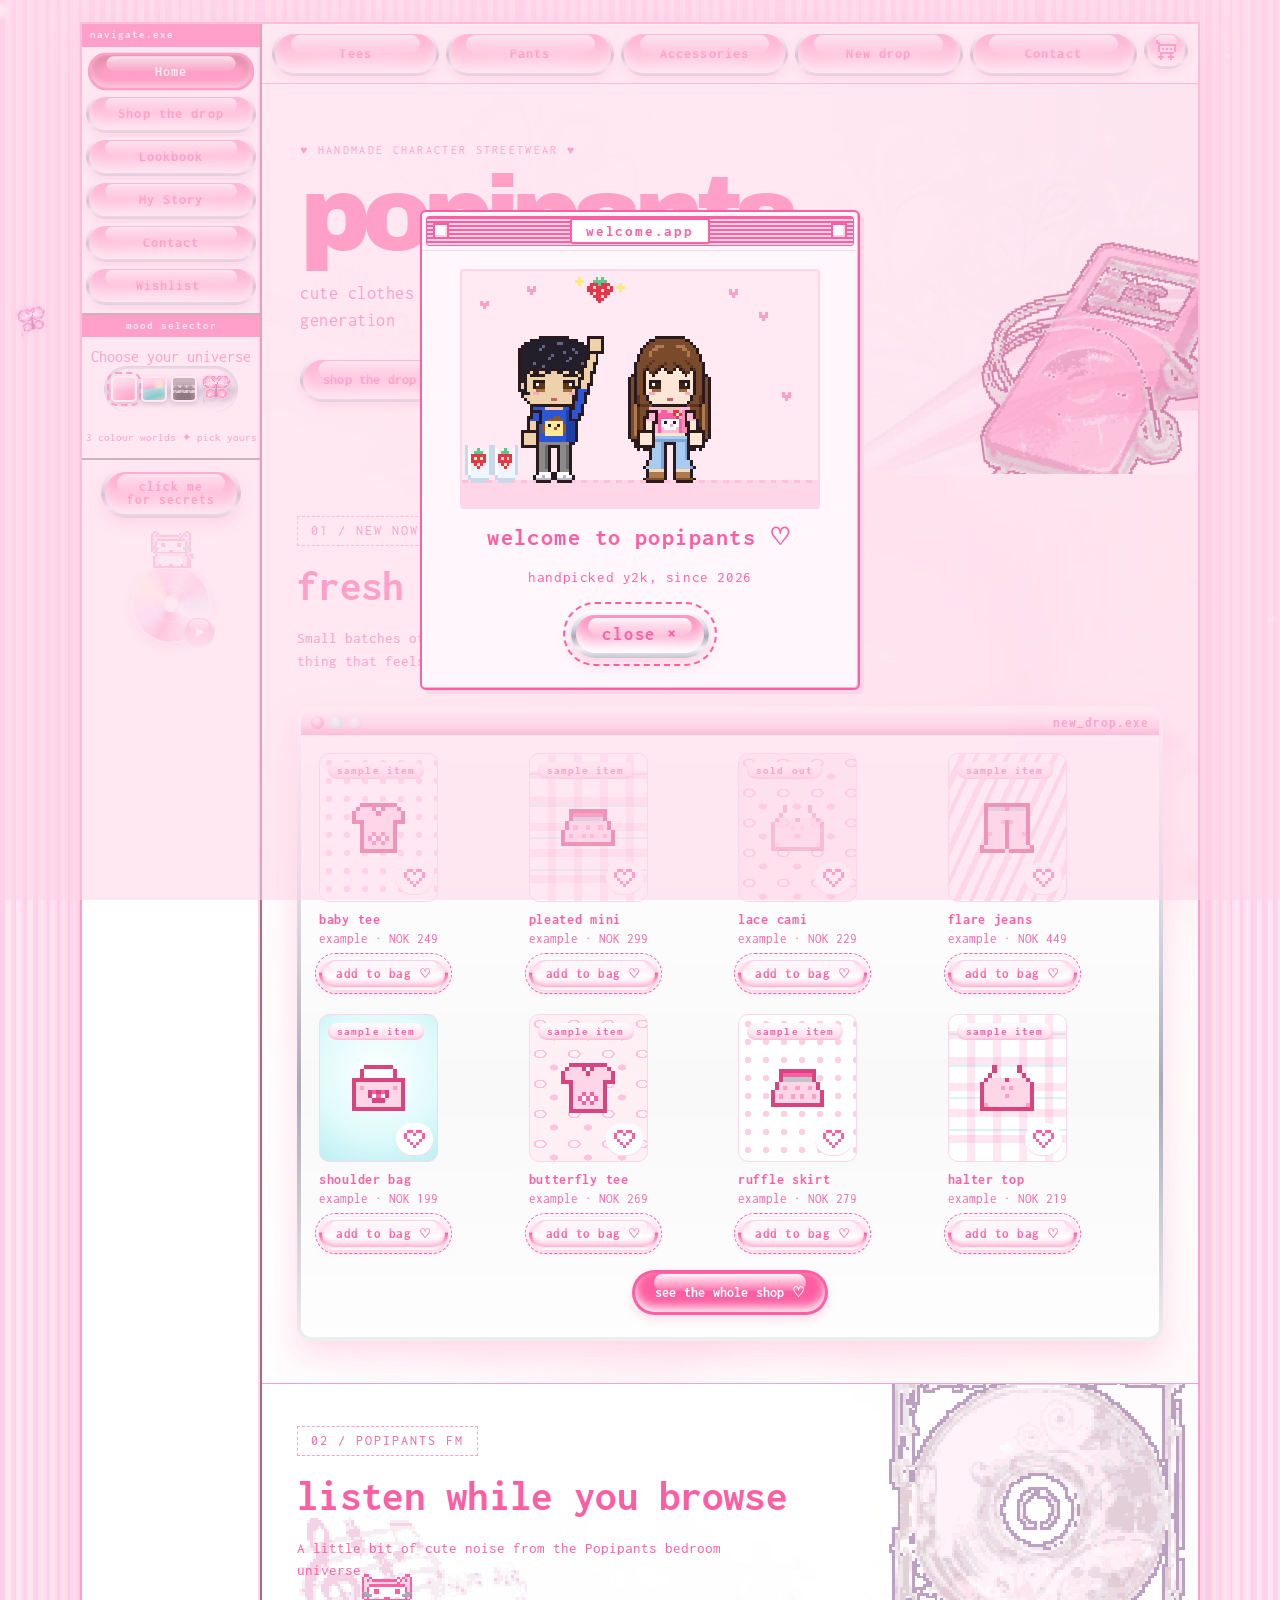
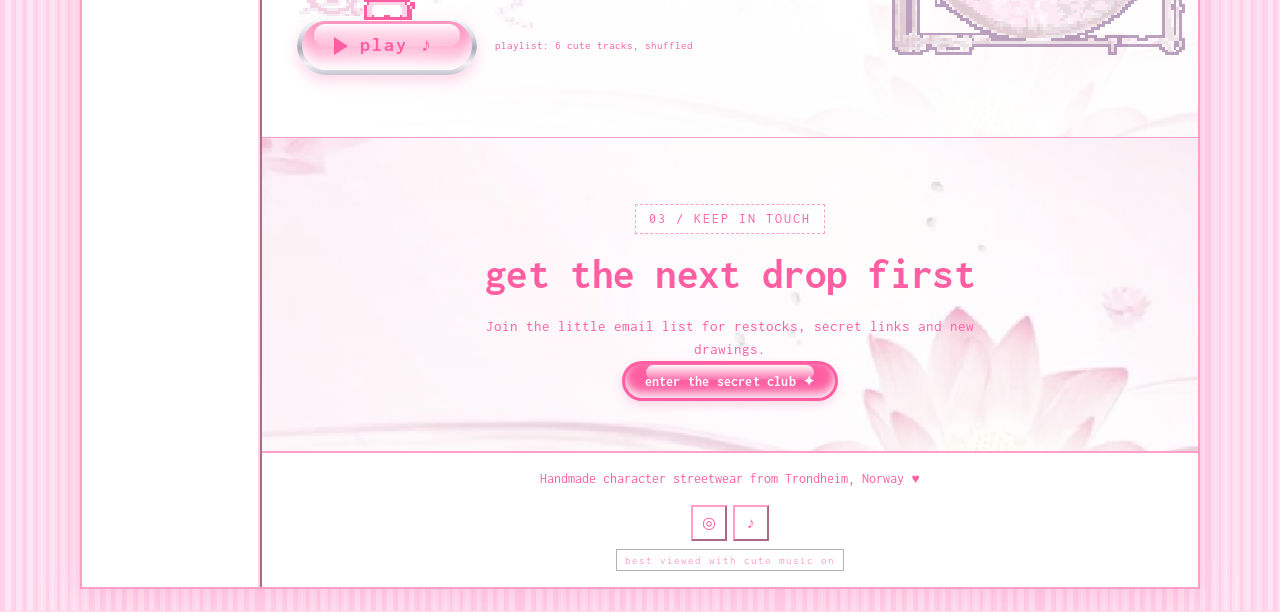
==== commit d330fa9c: "Remove my_desktop inspo shelf" ====
--- a/index.html
+++ b/index.html
@@ -28,27 +28,27 @@
   <!-- /seo -->
   <title>Popipants — Handmade streetwear from Trondheim</title>
   <meta name="description" content="Handmade y2k character streetwear from Trondheim, Norway. One-of-one pieces, cute pixel kitty, new drops on tise.">
-  <link rel="stylesheet" href="css/bundle.css?v=1793503200">
-  <script src="js/theme-boot.js?v=1793503200"></script>
-  <script src="js/tropical-deco.js?v=1793503200"></script>
-  <link rel="stylesheet" href="css/pixel-fx.css?v=1793503200">
-  <link rel="stylesheet" data-mood="goth" data-href="css/goth.css?v=1793503200">
-  <link rel="stylesheet" data-mood="goth2" data-href="css/goth2.css?v=1793503200">
-  <link rel="stylesheet" href="css/goth3.css?v=1793503200">
-  <link rel="stylesheet" data-mood="goth4" data-href="css/goth4.css?v=1793503200">
+  <link rel="stylesheet" href="css/bundle.css?v=1793503300">
+  <script src="js/theme-boot.js?v=1793503300"></script>
+  <script src="js/tropical-deco.js?v=1793503300"></script>
+  <link rel="stylesheet" href="css/pixel-fx.css?v=1793503300">
+  <link rel="stylesheet" data-mood="goth" data-href="css/goth.css?v=1793503300">
+  <link rel="stylesheet" data-mood="goth2" data-href="css/goth2.css?v=1793503300">
+  <link rel="stylesheet" href="css/goth3.css?v=1793503300">
+  <link rel="stylesheet" data-mood="goth4" data-href="css/goth4.css?v=1793503300">
   <script>window.popiMoodCss&&popiMoodCss()</script>
-  <link rel="stylesheet" href="css/blue2.css?v=1793503200">
-  <link rel="stylesheet" href="css/shop.css?v=1793503200">
+  <link rel="stylesheet" href="css/blue2.css?v=1793503300">
+  <link rel="stylesheet" href="css/shop.css?v=1793503300">
 </head>
 <body class="home-page">
   <canvas id="sparkle-canvas"></canvas>
 
   <div class="page-wrapper">
     <div class="page-layout">
-      <script src="js/layout.js?v=1793503200" data-part="sidebar"></script>
+      <script src="js/layout.js?v=1793503300" data-part="sidebar"></script>
 
       <main class="main-content" id="main">
-        <script src="js/layout.js?v=1793503200" data-part="topnav"></script>
+        <script src="js/layout.js?v=1793503300" data-part="topnav"></script>
 
         <section class="banner pink-hero">
           <div class="banner-stars" aria-hidden="true">
@@ -96,20 +96,20 @@
           </div>
         </section>
 
-        <script src="js/layout.js?v=1793503200" data-part="footer" data-footer="home"></script>
+        <script src="js/layout.js?v=1793503300" data-part="footer" data-footer="home"></script>
       </main>
     </div>
   </div>
-  <script src="js/welcome-popup.js?v=1793503200"></script>
-<script src="js/config.js?v=1793503200"></script>
-  <script src="js/products.js?v=1793503200"></script>
-  <script src="js/music.js?v=1793503200"></script>
-<script src="js/main.js?v=1793503200"></script>
-  <script src="js/pixel-fx.js?v=1793503200"></script>
-  <script src="js/critter-shapes.js?v=1793503200"></script>
-  <script src="js/critters.js?v=1793503200"></script>
-  <script src="js/shop-and-extras.js?v=1793503200"></script>
-  <script src="js/combo.js?v=1793503200"></script>
-  <script src="js/shop.js?v=1793503200"></script>
+  <script src="js/welcome-popup.js?v=1793503300"></script>
+<script src="js/config.js?v=1793503300"></script>
+  <script src="js/products.js?v=1793503300"></script>
+  <script src="js/music.js?v=1793503300"></script>
+<script src="js/main.js?v=1793503300"></script>
+  <script src="js/pixel-fx.js?v=1793503300"></script>
+  <script src="js/critter-shapes.js?v=1793503300"></script>
+  <script src="js/critters.js?v=1793503300"></script>
+  <script src="js/shop-and-extras.js?v=1793503300"></script>
+  <script src="js/combo.js?v=1793503300"></script>
+  <script src="js/shop.js?v=1793503300"></script>
 </body>
 </html>
--- a/css/bundle.css
+++ b/css/bundle.css
@@ -1397,12 +1397,6 @@
 .btn-aero:active{ transform:translateY(1px); }
 
 /* ---------- Inspo sticker shelf (pins, Frutiger-Aero desktop icons) ---------- */
-.inspo-shelf{ position:relative; padding:22px 30px 26px; border-top:1px solid var(--t-line); background:linear-gradient(180deg,var(--t-panel-2),var(--t-panel)); }
-.inspo-shelf h3{ font:22px var(--font-heading); color:var(--t-heading); letter-spacing:1px; margin-bottom:10px; }
-.inspo-shelf .shelf{ display:flex; gap:14px; flex-wrap:wrap; }
-.inspo-shelf figure{ width:92px; text-align:center; font:11px var(--font-system); color:var(--t-ink); }
-.inspo-shelf img{ width:84px; height:84px; object-fit:cover; border-radius:16px; border:2px solid #fff; box-shadow:0 3px 8px rgba(0,0,0,.18),inset 0 0 0 1px rgba(0,0,0,.05); transition:transform .2s; }
-.inspo-shelf figure:hover img{ transform:translateY(-4px) rotate(-3deg); }
 
 
 /* ---------- Shop: bag + add buttons ---------- */
@@ -1689,7 +1683,6 @@
 html[data-theme="red"] .made-in-japan-sticker, html[data-theme="red"] .hero-phone-sticker {
   mix-blend-mode: normal; filter: grayscale(.4) contrast(1.1);
   -webkit-mask-image: radial-gradient(ellipse 60% 60% at center,#000 55%,transparent 75%); mask-image: radial-gradient(ellipse 60% 60% at center,#000 55%,transparent 75%); }
-html[data-theme="red"] .inspo-shelf img { filter: sepia(.5) hue-rotate(-20deg) saturate(1.3) brightness(.85); border-color: #5a1a28; }
 /* white inner boxes (e.g. contact info) were unreadable on dark: give them the dark panel colour */
 html[data-theme="red"] .win-panel-inset { background: var(--t-panel); }
 
@@ -1721,7 +1714,6 @@
   mix-blend-mode: normal; filter: grayscale(.4) contrast(1.1);
   -webkit-mask-image: radial-gradient(ellipse 60% 60% at center,#000 55%,transparent 75%); mask-image: radial-gradient(ellipse 60% 60% at center,#000 55%,transparent 75%); }
 html[data-theme="goth"] .hero-phone-sticker { filter: grayscale(1) contrast(1.2) drop-shadow(0 0 10px #9b4dff); }
-html[data-theme="goth"] .inspo-shelf img { filter: grayscale(1) contrast(1.15) brightness(.9); border-color: #3a2a52; }
 /* white inner boxes (e.g. contact info) were unreadable on dark: give them the dark panel colour */
 html[data-theme="goth"] .win-panel-inset { background: var(--t-panel); }
 
--- a/css/goth.css
+++ b/css/goth.css
@@ -74,7 +74,6 @@
 html[data-theme="goth"] .cd-section::after{content:"";position:absolute;right:18px;bottom:16px;width:64px;height:28px;background:url("data:image/svg+xml,%3Csvg%20xmlns%3D%22http%3A//www.w3.org/2000/svg%22%20width%3D%2216%22%20height%3D%227%22%20viewBox%3D%220%200%2016%207%22%20shape-rendering%3D%22crispEdges%22%3E%3Crect%20x%3D%229%22%20y%3D%220%22%20width%3D%221%22%20height%3D%221%22%20fill%3D%22%23ffffff%22/%3E%3Crect%20x%3D%2215%22%20y%3D%220%22%20width%3D%221%22%20height%3D%221%22%20fill%3D%22%23ffffff%22/%3E%3Crect%20x%3D%220%22%20y%3D%221%22%20width%3D%221%22%20height%3D%221%22%20fill%3D%22%23ffffff%22/%3E%3Crect%20x%3D%228%22%20y%3D%221%22%20width%3D%221%22%20height%3D%221%22%20fill%3D%22%23ffffff%22/%3E%3Crect%20x%3D%229%22%20y%3D%221%22%20width%3D%221%22%20height%3D%221%22%20fill%3D%22%23ffffff%22/%3E%3Crect%20x%3D%2210%22%20y%3D%221%22%20width%3D%221%22%20height%3D%221%22%20fill%3D%22%23ffffff%22/%3E%3Crect%20x%3D%2214%22%20y%3D%221%22%20width%3D%221%22%20height%3D%221%22%20fill%3D%22%23ffffff%22/%3E%3Crect%20x%3D%2215%22%20y%3D%221%22%20width%3D%221%22%20height%3D%221%22%20fill%3D%22%23ffffff%22/%3E%3Crect%20x%3D%221%22%20y%3D%222%22%20width%3D%221%22%20height%3D%221%22%20fill%3D%22%23ffffff%22/%3E%3Crect%20x%3D%223%22%20y%3D%222%22%20width%3D%221%22%20height%3D%221%22%20fill%3D%22%23ffffff%22/%3E%3Crect%20x%3D%225%22%20y%3D%222%22%20width%3D%221%22%20height%3D%221%22%20fill%3D%22%23ffffff%22/%3E%3Crect%20x%3D%227%22%20y%3D%222%22%20width%3D%221%22%20height%3D%221%22%20fill%3D%22%23ffffff%22/%3E%3Crect%20x%3D%229%22%20y%3D%222%22%20width%3D%221%22%20height%3D%221%22%20fill%3D%22%23ffffff%22/%3E%3Crect%20x%3D%2210%22%20y%3D%222%22%20width%3D%221%22%20height%3D%221%22%20fill%3D%22%23ffffff%22/%3E%3Crect%20x%3D%2211%22%20y%3D%222%22%20width%3D%221%22%20height%3D%221%22%20fill%3D%22%23ffffff%22/%3E%3Crect%20x%3D%2213%22%20y%3D%222%22%20width%3D%221%22%20height%3D%221%22%20fill%3D%22%23ffffff%22/%3E%3Crect%20x%3D%2215%22%20y%3D%222%22%20width%3D%221%22%20height%3D%221%22%20fill%3D%22%23ffffff%22/%3E%3Crect%20x%3D%220%22%20y%3D%223%22%20width%3D%221%22%20height%3D%221%22%20fill%3D%22%23ffffff%22/%3E%3Crect%20x%3D%221%22%20y%3D%223%22%20width%3D%221%22%20height%3D%221%22%20fill%3D%22%23ffffff%22/%3E%3Crect%20x%3D%222%22%20y%3D%223%22%20width%3D%221%22%20height%3D%221%22%20fill%3D%22%23ffffff%22/%3E%3Crect%20x%3D%223%22%20y%3D%223%22%20width%3D%221%22%20height%3D%221%22%20fill%3D%22%23ffffff%22/%3E%3Crect%20x%3D%224%22%20y%3D%223%22%20width%3D%221%22%20height%3D%221%22%20fill%3D%22%23ffffff%22/%3E%3Crect%20x%3D%225%22%20y%3D%223%22%20width%3D%221%22%20height%3D%221%22%20fill%3D%22%23ffffff%22/%3E%3Crect%20x%3D%226%22%20y%3D%223%22%20width%3D%221%22%20height%3D%221%22%20fill%3D%22%23ffffff%22/%3E%3Crect%20x%3D%227%22%20y%3D%223%22%20width%3D%221%22%20height%3D%221%22%20fill%3D%22%23ffffff%22/%3E%3Crect%20x%3D%228%22%20y%3D%223%22%20width%3D%221%22%20height%3D%221%22%20fill%3D%22%23ffffff%22/%3E%3Crect%20x%3D%229%22%20y%3D%223%22%20width%3D%221%22%20height%3D%221%22%20fill%3D%22%23ffffff%22/%3E%3Crect%20x%3D%2210%22%20y%3D%223%22%20width%3D%221%22%20height%3D%221%22%20fill%3D%22%23ffffff%22/%3E%3Crect%20x%3D%2211%22%20y%3D%223%22%20width%3D%221%22%20height%3D%221%22%20fill%3D%22%23ffffff%22/%3E%3Crect%20x%3D%2212%22%20y%3D%223%22%20width%3D%221%22%20height%3D%221%22%20fill%3D%22%23ffffff%22/%3E%3Crect%20x%3D%2213%22%20y%3D%223%22%20width%3D%221%22%20height%3D%221%22%20fill%3D%22%23ffffff%22/%3E%3Crect%20x%3D%2214%22%20y%3D%223%22%20width%3D%221%22%20height%3D%221%22%20fill%3D%22%23ffffff%22/%3E%3Crect%20x%3D%2215%22%20y%3D%223%22%20width%3D%221%22%20height%3D%221%22%20fill%3D%22%23ffffff%22/%3E%3Crect%20x%3D%221%22%20y%3D%224%22%20width%3D%221%22%20height%3D%221%22%20fill%3D%22%23ffffff%22/%3E%3Crect%20x%3D%223%22%20y%3D%224%22%20width%3D%221%22%20height%3D%221%22%20fill%3D%22%23ffffff%22/%3E%3Crect%20x%3D%225%22%20y%3D%224%22%20width%3D%221%22%20height%3D%221%22%20fill%3D%22%23ffffff%22/%3E%3Crect%20x%3D%227%22%20y%3D%224%22%20width%3D%221%22%20height%3D%221%22%20fill%3D%22%23ffffff%22/%3E%3Crect%20x%3D%229%22%20y%3D%224%22%20width%3D%221%22%20height%3D%221%22%20fill%3D%22%23ffffff%22/%3E%3Crect%20x%3D%2210%22%20y%3D%224%22%20width%3D%221%22%20height%3D%221%22%20fill%3D%22%23ffffff%22/%3E%3Crect%20x%3D%2211%22%20y%3D%224%22%20width%3D%221%22%20height%3D%221%22%20fill%3D%22%23ffffff%22/%3E%3Crect%20x%3D%2213%22%20y%3D%224%22%20width%3D%221%22%20height%3D%221%22%20fill%3D%22%23ffffff%22/%3E%3Crect%20x%3D%2215%22%20y%3D%224%22%20width%3D%221%22%20height%3D%221%22%20fill%3D%22%23ffffff%22/%3E%3Crect%20x%3D%220%22%20y%3D%225%22%20width%3D%221%22%20height%3D%221%22%20fill%3D%22%23ffffff%22/%3E%3Crect%20x%3D%228%22%20y%3D%225%22%20width%3D%221%22%20height%3D%221%22%20fill%3D%22%23ffffff%22/%3E%3Crect%20x%3D%229%22%20y%3D%225%22%20width%3D%221%22%20height%3D%221%22%20fill%3D%22%23ffffff%22/%3E%3Crect%20x%3D%2210%22%20y%3D%225%22%20width%3D%221%22%20height%3D%221%22%20fill%3D%22%23ffffff%22/%3E%3Crect%20x%3D%2214%22%20y%3D%225%22%20width%3D%221%22%20height%3D%221%22%20fill%3D%22%23ffffff%22/%3E%3Crect%20x%3D%2215%22%20y%3D%225%22%20width%3D%221%22%20height%3D%221%22%20fill%3D%22%23ffffff%22/%3E%3Crect%20x%3D%229%22%20y%3D%226%22%20width%3D%221%22%20height%3D%221%22%20fill%3D%22%23ffffff%22/%3E%3Crect%20x%3D%2215%22%20y%3D%226%22%20width%3D%221%22%20height%3D%221%22%20fill%3D%22%23ffffff%22/%3E%3C/svg%3E") 0 0/64px 28px no-repeat;image-rendering:pixelated;opacity:.85;display:block!important;z-index:1}
 /* stickers on dark */
 html[data-theme="goth"] .hero-phone-sticker{filter:grayscale(1) contrast(1.1) drop-shadow(0 0 10px #FF5FA2)}
-html[data-theme="goth"] .inspo-shelf img{filter:grayscale(1) contrast(1.1)}
 html[data-theme="goth"] .norway-sticker{filter:grayscale(1);border-color:#FF5FA2!important}
 html[data-theme="goth"] .bag-overlay .pc-popup,html[data-theme="goth"] .nl-overlay .pc-popup{background:#0b090a!important}
 html[data-theme="goth"] .bag-list li,html[data-theme="goth"] .bag-note{background:#000!important}
--- a/css/goth2.css
+++ b/css/goth2.css
@@ -69,7 +69,6 @@
 html[data-theme="goth2"] .px-cloud-divider .pxc{filter:brightness(.18) sepia(1) hue-rotate(290deg) saturate(3);opacity:.7}
 /* stickers on dark */
 html[data-theme="goth2"] .hero-phone-sticker{filter:grayscale(1) contrast(1.1) drop-shadow(0 0 10px #FF5FA2)}
-html[data-theme="goth2"] .inspo-shelf img{filter:grayscale(1) contrast(1.1)}
 html[data-theme="goth2"] .norway-sticker{filter:grayscale(1);border-color:#FF5FA2!important}
 html[data-theme="goth2"] .bag-overlay .pc-popup,html[data-theme="goth2"] .nl-overlay .pc-popup{background:#0b090a!important}
 html[data-theme="goth2"] .bag-list li,html[data-theme="goth2"] .bag-note{background:#000!important}
--- a/css/goth3.css
+++ b/css/goth3.css
@@ -62,7 +62,7 @@
 /* clouds go dark, stickers grey */
 html[data-theme="goth3"] .px-cloud-divider{background:#050505!important}
 html[data-theme="goth3"] .px-cloud-divider .pxc{filter:brightness(.12);opacity:.6}
-html[data-theme="goth3"] .hero-phone-sticker,html[data-theme="goth3"] .inspo-shelf img,html[data-theme="goth3"] .norway-sticker{filter:grayscale(1) contrast(1.1)!important}
+html[data-theme="goth3"] .hero-phone-sticker,html[data-theme="goth3"] .norway-sticker{filter:grayscale(1) contrast(1.1)!important}
 /* sparkles: sparse pixel hearts and crosses (absolute canvases, no layout) */
 html[data-theme="goth3"] .px-goth-skull,html[data-theme="goth3"] .px-spark-pink{display:none!important}
 html[data-theme="goth3"] .px-g2-spark{display:block!important;opacity:.8}
--- a/css/goth4.css
+++ b/css/goth4.css
@@ -69,7 +69,6 @@
 html[data-theme="goth4"] .px-cloud-divider .pxc{filter:brightness(.18) sepia(1) hue-rotate(290deg) saturate(3);opacity:.7}
 /* stickers on dark */
 html[data-theme="goth4"] .hero-phone-sticker{filter:grayscale(1) contrast(1.1) drop-shadow(0 0 10px #FF4A5E)}
-html[data-theme="goth4"] .inspo-shelf img{filter:grayscale(1) contrast(1.1)}
 html[data-theme="goth4"] .norway-sticker{filter:grayscale(1);border-color:#FF4A5E!important}
 html[data-theme="goth4"] .bag-overlay .pc-popup,html[data-theme="goth4"] .nl-overlay .pc-popup{background:#0b090a!important}
 html[data-theme="goth4"] .bag-list li,html[data-theme="goth4"] .bag-note{background:#000!important}
--- a/css/blue2.css
+++ b/css/blue2.css
@@ -50,7 +50,7 @@
 /* clouds, stickers, sparkles */
 html[data-theme="blue"] .px-cloud-divider{background:#FEFEF6!important}
 html[data-theme="blue"] .px-cloud-divider .pxc{filter:hue-rotate(-30deg) saturate(.55) brightness(1.08)}
-html[data-theme="blue"] .hero-phone-sticker,html[data-theme="blue"] .inspo-shelf img,html[data-theme="blue"] .norway-sticker{filter:saturate(1.15) hue-rotate(-12deg)!important}
+html[data-theme="blue"] .hero-phone-sticker,html[data-theme="blue"] .norway-sticker{filter:saturate(1.15) hue-rotate(-12deg)!important}
 html[data-theme="blue"] .px-spark-pink,html[data-theme="blue"] .px-heart,html[data-theme="blue"] .px-cartfx canvas,html[data-theme="blue"] .px-dockcart,html[data-theme="blue"] .px-cart,html[data-theme="blue"] .px-item{filter:hue-rotate(-12deg) saturate(1.2)!important}
 html[data-theme="blue"] #sparkle-canvas{opacity:.5}
 /* kitty CD + badge */
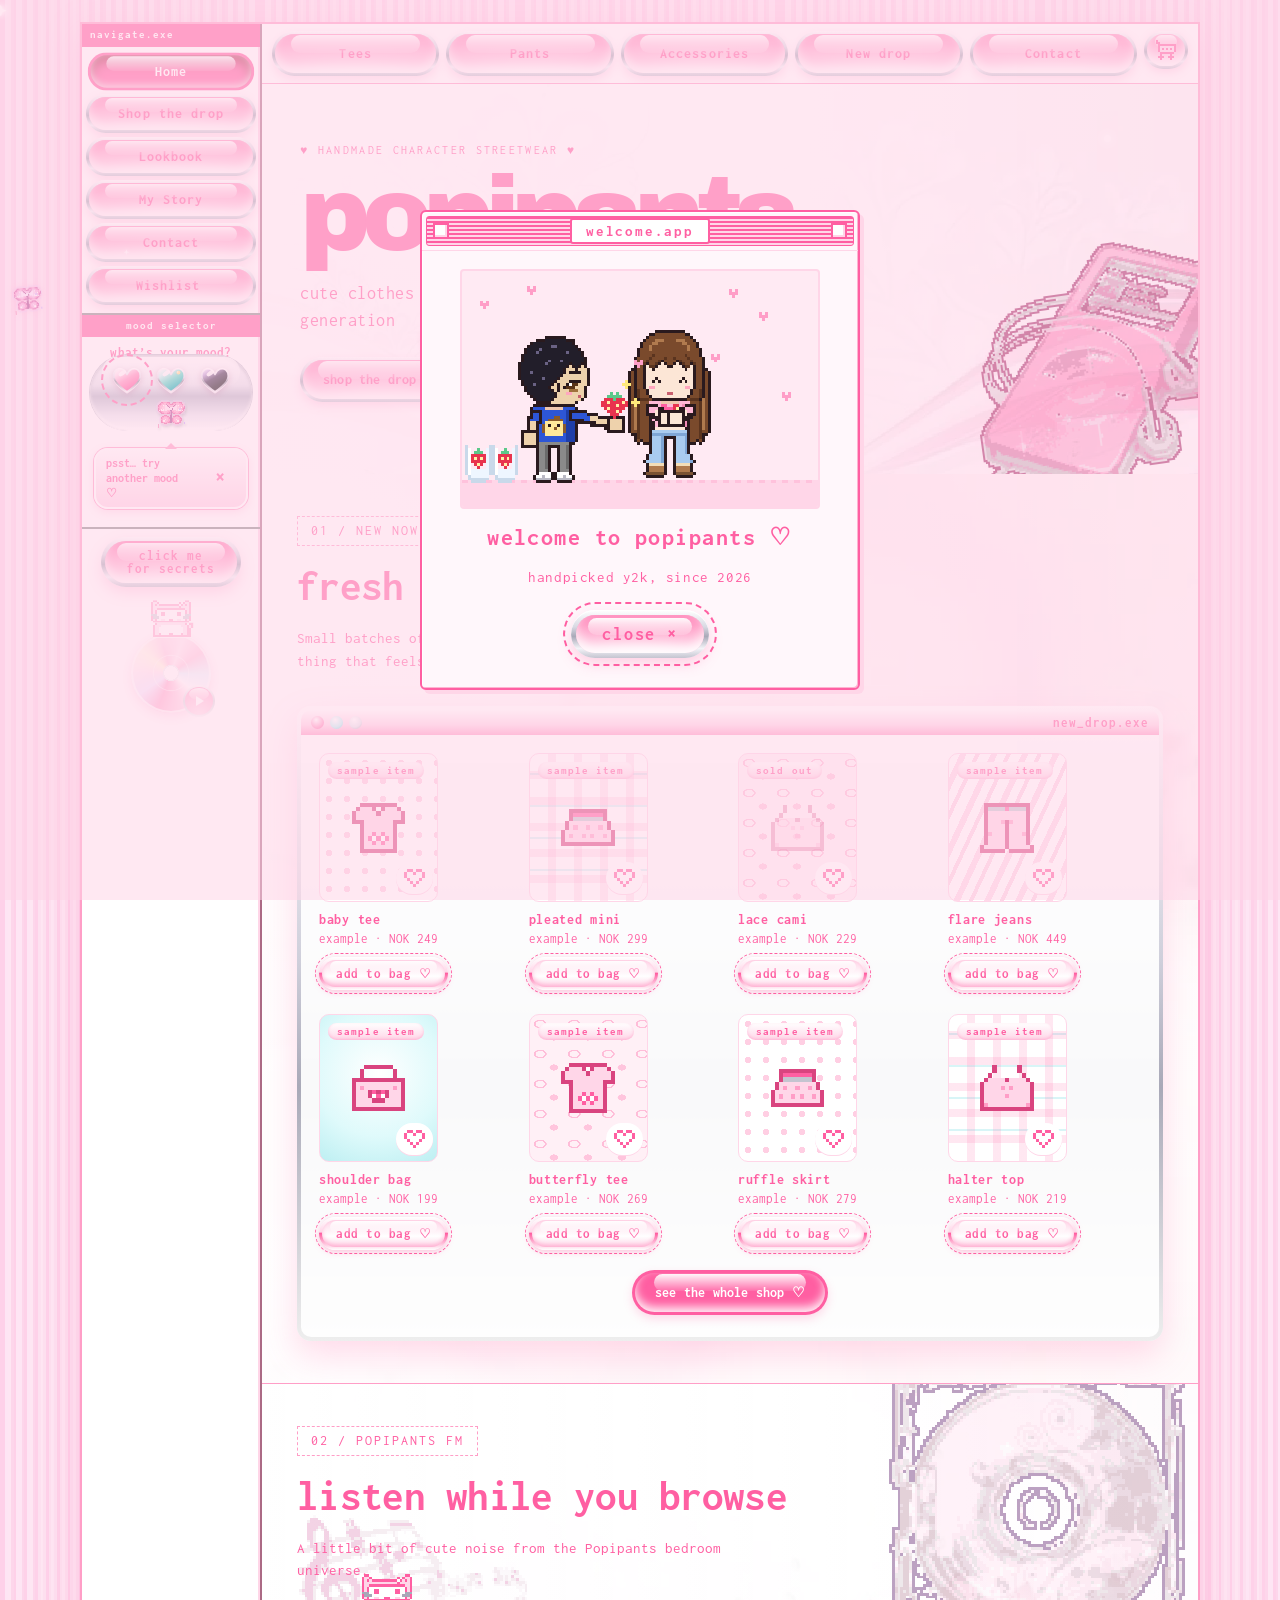
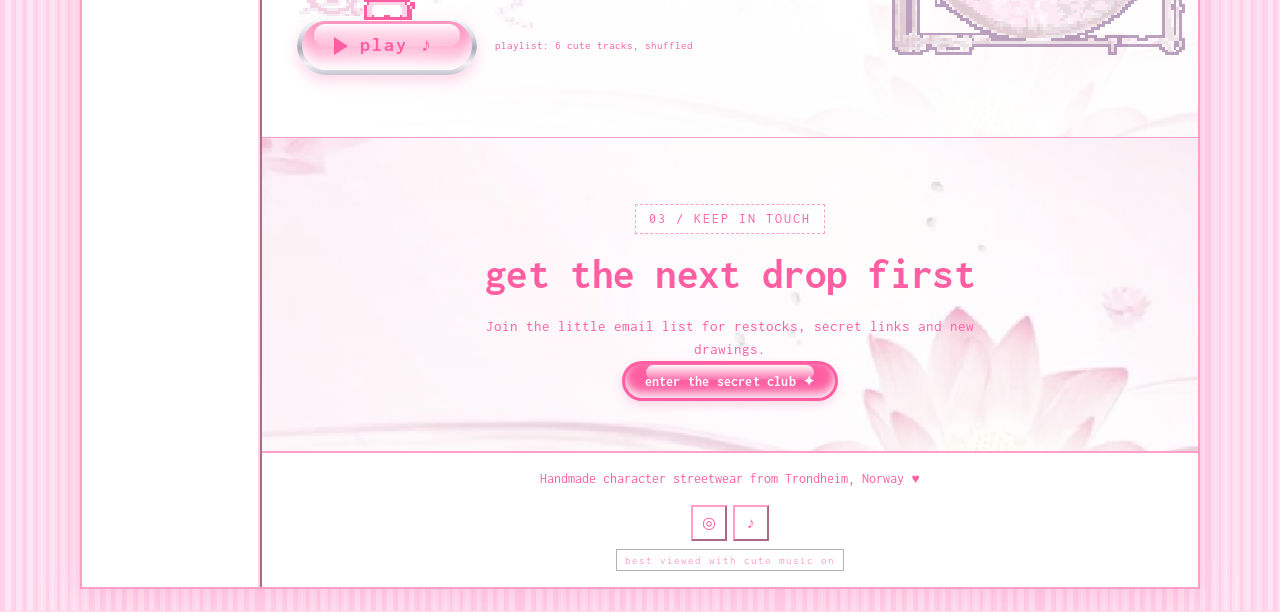
==== commit 6612d1da: "Preview a gel-heart mood switcher Replace the sidebar swatches with three glossy hearts for pink, bl" ====
--- a/index.html
+++ b/index.html
@@ -39,16 +39,17 @@
   <script>window.popiMoodCss&&popiMoodCss()</script>
   <link rel="stylesheet" href="css/blue2.css?v=1793503300">
   <link rel="stylesheet" href="css/shop.css?v=1793503300">
+  <link rel="stylesheet" href="css/mood-hearts.css?v=1794059200">
 </head>
 <body class="home-page">
   <canvas id="sparkle-canvas"></canvas>
 
   <div class="page-wrapper">
     <div class="page-layout">
-      <script src="js/layout.js?v=1793503300" data-part="sidebar"></script>
+      <script src="js/layout.js?v=1794059200" data-part="sidebar"></script>
 
       <main class="main-content" id="main">
-        <script src="js/layout.js?v=1793503300" data-part="topnav"></script>
+        <script src="js/layout.js?v=1794059200" data-part="topnav"></script>
 
         <section class="banner pink-hero">
           <div class="banner-stars" aria-hidden="true">
@@ -96,7 +97,7 @@
           </div>
         </section>
 
-        <script src="js/layout.js?v=1793503300" data-part="footer" data-footer="home"></script>
+        <script src="js/layout.js?v=1794059200" data-part="footer" data-footer="home"></script>
       </main>
     </div>
   </div>
@@ -104,7 +105,7 @@
 <script src="js/config.js?v=1793503300"></script>
   <script src="js/products.js?v=1793503300"></script>
   <script src="js/music.js?v=1793503300"></script>
-<script src="js/main.js?v=1793503300"></script>
+<script src="js/main.js?v=1794059200"></script>
   <script src="js/pixel-fx.js?v=1793503300"></script>
   <script src="js/critter-shapes.js?v=1793503300"></script>
   <script src="js/critters.js?v=1793503300"></script>
--- a/css/mood-hearts.css
+++ b/css/mood-hearts.css
@@ -0,0 +1,266 @@
+/* Preview-only mood switcher: gel hearts + a one-time hint.
+   Reskins the existing pink / blue / goth3 controls. Does not change page layout. */
+
+html body .theme-dock .mood-cluster {
+  padding: 2px 4px 8px;
+  text-align: center;
+}
+
+html body .theme-dock .mood-ask {
+  margin: 6px 4px 2px;
+  padding: 0;
+  font-family: Inconsolata, monospace;
+  font-weight: 700;
+  font-size: 13px;
+  line-height: 1.2;
+  letter-spacing: 0.01em;
+  color: #96285F;
+}
+
+html body .theme-dock .theme-switcher-inline {
+  position: relative;
+  flex-wrap: nowrap;
+  align-items: center;
+  justify-content: center;
+  gap: 0 !important;
+  width: auto !important;
+  max-width: calc(100% - 8px) !important;
+  margin: 2px auto 0 !important;
+  padding: 3px 3px 28px !important;
+}
+
+/* Buddy stays with the hearts, tucked under them so the 44px targets fit the sidebar. */
+html body .theme-dock .theme-switcher-inline .critter-buddy {
+  position: absolute !important;
+  left: 50% !important;
+  right: auto !important;
+  top: auto !important;
+  bottom: 0 !important;
+  transform: translateX(-50%) !important;
+  margin: 0 !important;
+  z-index: 1;
+}
+
+html body .theme-switcher-inline .theme-btn.mood-heart {
+  width: 44px !important;
+  height: 44px !important;
+  min-width: 44px;
+  min-height: 44px;
+  padding: 0 !important;
+  border: 0 !important;
+  border-radius: 50% !important;
+  background: transparent !important;
+  box-shadow: none !important;
+  display: inline-flex !important;
+  align-items: center;
+  justify-content: center;
+  cursor: pointer;
+  position: relative;
+  z-index: 1;
+}
+
+html body .theme-switcher-inline .theme-btn.mood-heart:hover {
+  transform: translateY(-1px) scale(1.04);
+}
+
+html body .theme-switcher-inline .theme-btn.mood-heart:active {
+  transform: translateY(1px) scale(0.98);
+}
+
+html body .theme-switcher-inline .theme-btn.mood-heart.active {
+  outline: 2px dashed #FF5FA2 !important;
+  outline-offset: 2px;
+}
+
+html body .theme-switcher-inline .theme-btn.mood-heart:focus-visible {
+  outline: 2px solid #fff !important;
+  outline-offset: 3px;
+  box-shadow: 0 0 0 5px #FF5FA2 !important;
+}
+
+html body .mood-heart .tooltip {
+  top: calc(100% + 2px) !important;
+  bottom: auto !important;
+  z-index: 6;
+}
+
+.mood-heart-svg {
+  width: 34px;
+  height: 31px;
+  display: block;
+  overflow: visible;
+  pointer-events: none;
+  filter: drop-shadow(0 1px 0 rgba(255, 255, 255, 0.75)) drop-shadow(0 2px 3px rgba(150, 40, 95, 0.28));
+}
+
+.mood-spark {
+  position: absolute;
+  inset: 0;
+  pointer-events: none;
+}
+
+.mood-spark i {
+  position: absolute;
+  width: 6px;
+  height: 6px;
+  opacity: 0;
+  background: #fff;
+  clip-path: polygon(50% 0, 62% 38%, 100% 50%, 62% 62%, 50% 100%, 38% 62%, 0 50%, 38% 38%);
+  filter: drop-shadow(0 0 2px rgba(255, 255, 255, 0.95));
+}
+
+.mood-heart.active .mood-spark i {
+  animation: mood-twinkle 1.8s ease-in-out infinite;
+}
+
+.mood-heart.active .mood-spark i:nth-child(1) { top: 3px; right: 5px; }
+.mood-heart.active .mood-spark i:nth-child(2) { top: 14px; left: 1px; animation-delay: 0.45s; }
+.mood-heart.active .mood-spark i:nth-child(3) { bottom: 6px; right: 3px; animation-delay: 0.9s; width: 5px; height: 5px; }
+
+.mood-heart[data-theme="goth3"] .mood-spark i {
+  background: #FFD6E8;
+  filter: drop-shadow(0 0 2px #FF5FA2);
+}
+
+@keyframes mood-twinkle {
+  0%, 100% { opacity: 0.2; transform: scale(0.55); }
+  50% { opacity: 1; transform: scale(1); }
+}
+
+html body .mood-psst {
+  position: relative;
+  display: flex;
+  align-items: center;
+  gap: 4px;
+  margin: 10px 8px 0;
+  padding: 6px 4px 6px 10px;
+  text-align: left;
+  font-family: Inconsolata, monospace;
+  font-weight: 700;
+  font-size: 12px;
+  line-height: 1.25;
+  color: #96285F;
+  background: linear-gradient(180deg, #fff, #FFD6E8);
+  border: 2px solid #fff;
+  border-radius: 14px;
+  box-shadow: 0 0 0 1px #FF9EC7, 0 3px 8px rgba(255, 95, 162, 0.22);
+}
+
+html body .mood-psst[hidden] { display: none !important; }
+
+html body .mood-psst::before {
+  content: "";
+  position: absolute;
+  left: 50%;
+  top: -7px;
+  transform: translateX(-50%);
+  border: 6px solid transparent;
+  border-bottom-color: #FF9EC7;
+  border-top: 0;
+  animation: mood-point 2.6s ease-in-out infinite;
+}
+
+.mood-psst-copy { flex: 1; }
+
+.mood-psst-x {
+  flex: none;
+  width: 44px;
+  height: 44px;
+  margin: 0;
+  padding: 0;
+  border: 0;
+  border-radius: 50%;
+  background: transparent;
+  color: #96285F;
+  font: 700 20px/1 Inconsolata, monospace;
+  cursor: pointer;
+}
+
+.mood-psst-x:hover { background: rgba(255, 255, 255, 0.55); }
+.mood-psst-x:focus-visible {
+  outline: 2px solid #fff;
+  outline-offset: -4px;
+  box-shadow: inset 0 0 0 2px #FF5FA2;
+}
+
+@keyframes mood-point {
+  0%, 100% { transform: translateX(-50%) translateY(0); }
+  50% { transform: translateX(-50%) translateY(-2px); }
+}
+
+html[data-theme="blue"] .mood-heart-svg {
+  filter: drop-shadow(0 1px 0 rgba(255, 255, 255, 0.8)) drop-shadow(0 2px 3px rgba(1, 150, 146, 0.3));
+}
+
+html[data-theme="blue"] .theme-switcher-inline .theme-btn.mood-heart.active {
+  outline-color: #01BAB5 !important;
+}
+
+html[data-theme="blue"] body .mood-psst {
+  background: linear-gradient(180deg, #FFFFFA, #E7FBF6) !important;
+  border-color: #fff !important;
+  box-shadow: 0 0 0 1px #55DECA, 0 3px 8px rgba(1, 150, 146, 0.18) !important;
+}
+
+html[data-theme="blue"] .mood-psst::before { border-bottom-color: #55DECA; }
+
+html[data-theme="goth3"] body .theme-dock .theme-switcher-inline {
+  background: linear-gradient(180deg, #3a3a44 0%, #16161a 46%, #050505 100%) !important;
+  box-shadow: inset 0 1px 0 rgba(255, 255, 255, 0.35), 0 0 0 1px #8d8d9c !important;
+}
+
+html[data-theme="goth3"] .mood-heart-svg {
+  filter: drop-shadow(0 1px 0 rgba(255, 255, 255, 0.28)) drop-shadow(0 2px 3px rgba(0, 0, 0, 0.65));
+}
+
+html[data-theme="goth3"] body .mood-psst {
+  background: linear-gradient(180deg, #1a1a1e, #050505) !important;
+  border-color: #3a3a42 !important;
+  box-shadow: 0 0 0 1px #c9c9d4 !important;
+}
+
+html[data-theme="goth3"] .mood-psst::before { border-bottom-color: #c9c9d4; }
+html[data-theme="goth3"] .mood-psst-x:hover { background: rgba(255, 255, 255, 0.08); }
+
+@media (max-width: 768px) {
+  html body .theme-dock .mood-cluster {
+    display: flex;
+    flex-wrap: wrap;
+    align-items: center;
+    justify-content: center;
+    column-gap: 8px;
+    row-gap: 2px;
+    padding: 8px 6px 6px;
+  }
+  html body .theme-dock .mood-ask {
+    flex: 0 1 7.4em;
+    max-width: 7.6em;
+    margin: 0;
+    text-align: left;
+    line-height: 1.15;
+  }
+  html body .theme-dock .theme-switcher-inline {
+    flex: 0 0 auto;
+    width: auto !important;
+    max-width: none !important;
+    margin: 0 !important;
+  }
+  html body .mood-psst {
+    flex: 1 0 100%;
+    margin: 8px 4px 0;
+  }
+}
+
+@media (prefers-reduced-motion: reduce) {
+  html body .theme-switcher-inline .theme-btn.mood-heart,
+  html body .theme-switcher-inline .theme-btn.mood-heart:hover,
+  html body .theme-switcher-inline .theme-btn.mood-heart:active {
+    transform: none;
+    transition: none;
+  }
+  .mood-heart.active .mood-spark i,
+  html body .mood-psst::before {
+    animation: none !important;
+  }
+  .mood-heart.active .mood-spark i { opacity: 0.9; }
+}
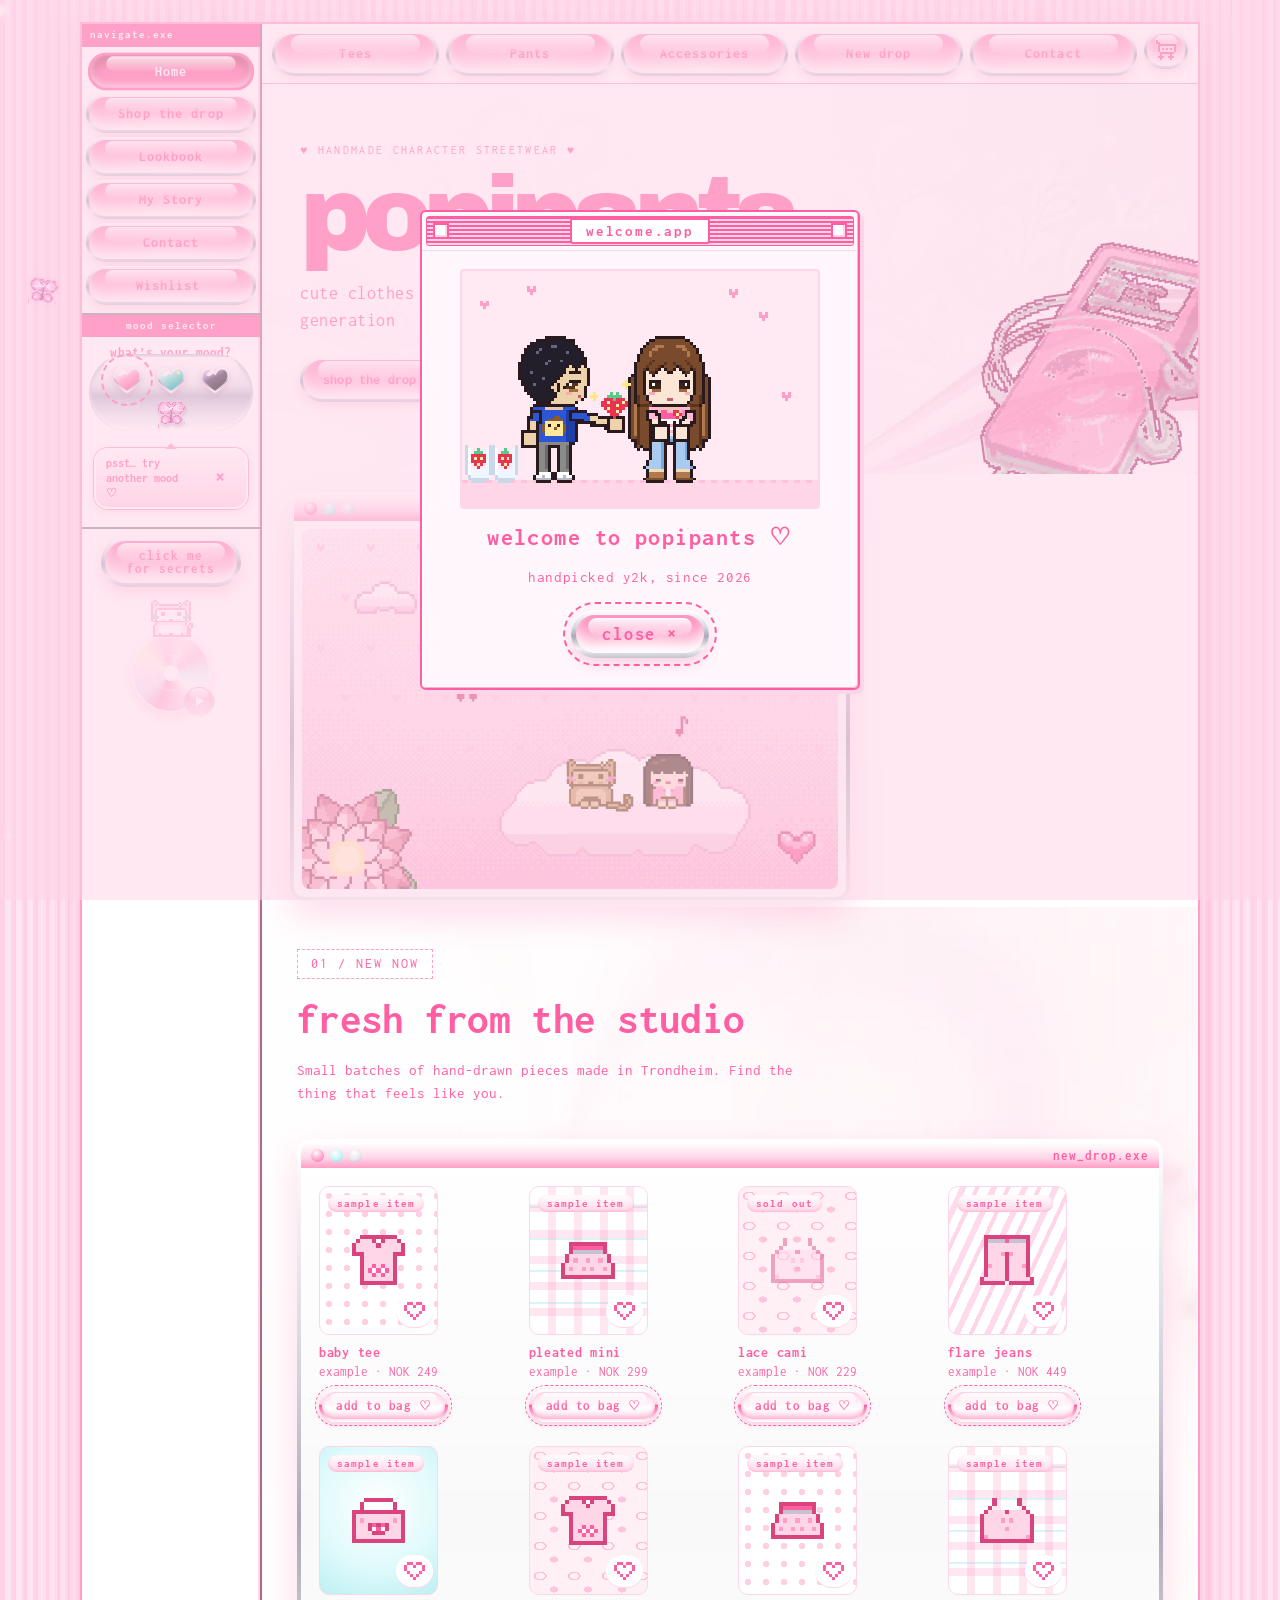
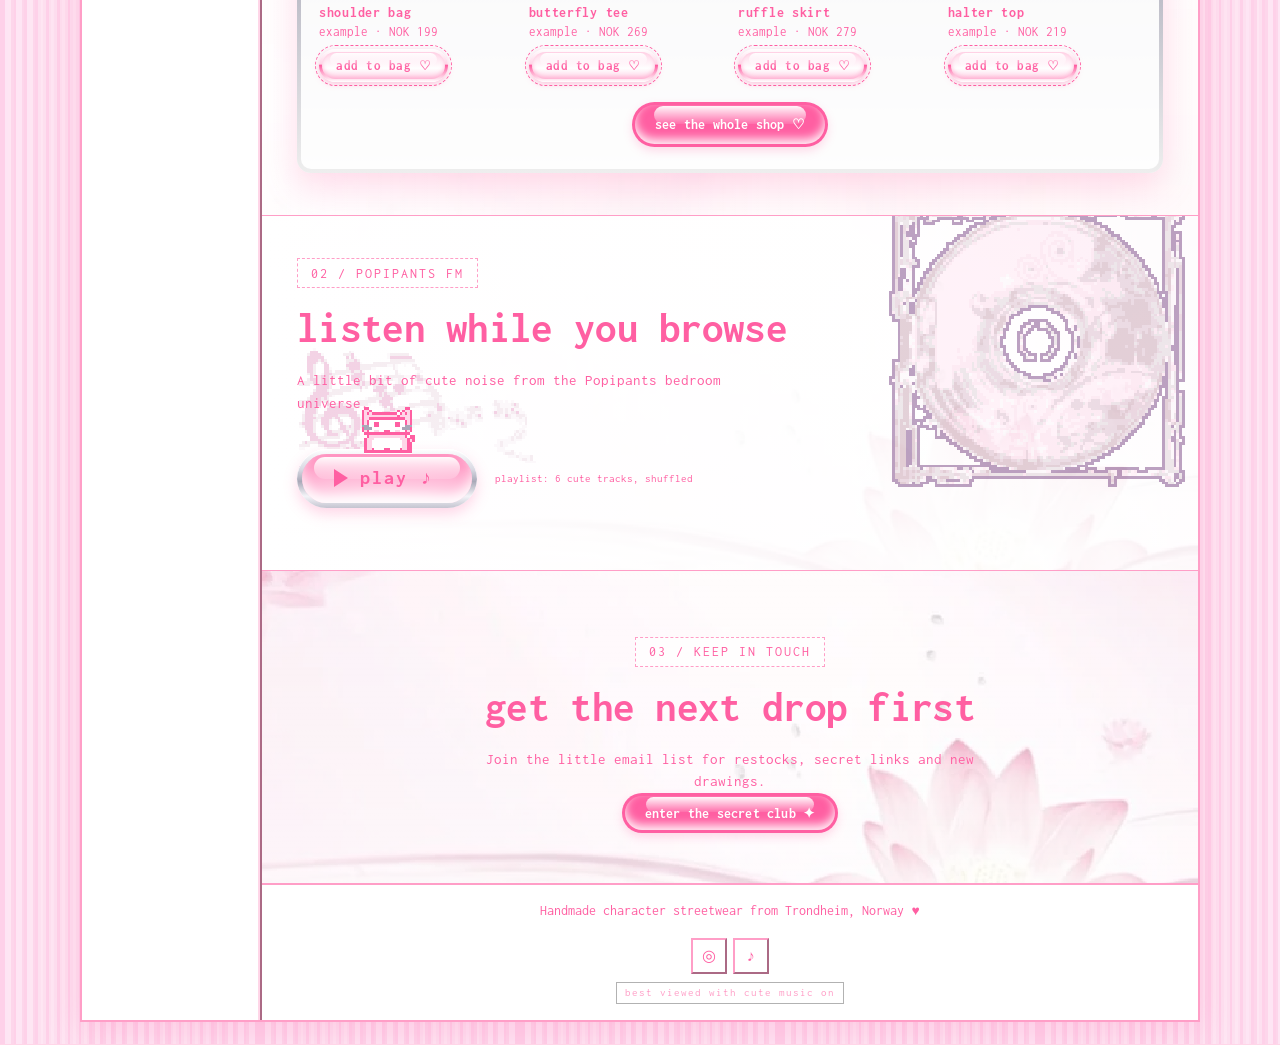
==== commit eb7cb99f: "Add a pixel mood window under the hero Each mood shows its own looping scene: pink clouds, lagoon su" ====
--- a/index.html
+++ b/index.html
@@ -40,6 +40,7 @@
   <link rel="stylesheet" href="css/blue2.css?v=1793503300">
   <link rel="stylesheet" href="css/shop.css?v=1793503300">
   <link rel="stylesheet" href="css/mood-hearts.css?v=1794059200">
+  <link rel="stylesheet" href="css/mood-scene.css?v=1795140000">
 </head>
 <body class="home-page">
   <canvas id="sparkle-canvas"></canvas>
@@ -63,6 +64,29 @@
           </div>
           <img class="hero-phone-sticker" src="images/art/music-player.png" alt="" fetchpriority="high" decoding="async">
         </section>
+
+        <section class="mood-scene is-still" aria-label="Mood scene">
+          <div class="combo-win mood-scene-win">
+            <div class="combo-tb"><i></i><i></i><i></i><span class="mood-scene-title">angel_window.exe</span></div>
+            <div class="combo-wb mood-scene-wb">
+              <div class="mood-scene-stage">
+                <video class="mood-scene-vid" muted loop playsinline preload="none" poster="images/scenes/angel.png" disablepictureinpicture></video>
+                <img class="mood-scene-still" src="images/scenes/angel.png" alt="Pixel scene of a girl and a cat on a cloud in a pink sky." width="644" height="432" decoding="async" loading="lazy">
+              </div>
+            </div>
+          </div>
+        </section>
+        <script>
+          (function () {
+            var t = document.documentElement.getAttribute('data-theme') || 'pink';
+            var key = t.indexOf('goth') === 0 ? 'afterdark' : (t === 'blue' ? 'lagoon' : 'angel');
+            var file = 'images/scenes/' + key + '.png';
+            var still = document.querySelector('.mood-scene-still');
+            var video = document.querySelector('.mood-scene-vid');
+            if (still) still.src = file;
+            if (video) video.poster = file;
+          })();
+        </script>
 
         <section class="content-section drop-section monster-bg">
           <div class="section-header section-header-left">
@@ -112,5 +136,6 @@
   <script src="js/shop-and-extras.js?v=1793503300"></script>
   <script src="js/combo.js?v=1793503300"></script>
   <script src="js/shop.js?v=1793503300"></script>
+  <script src="js/mood-scene.js?v=1795140000"></script>
 </body>
 </html>
--- a/css/shop.css
+++ b/css/shop.css
@@ -54,6 +54,7 @@
 .sx-row{display:flex;gap:10px;flex-wrap:wrap}
 .sx-row input{flex:1 1 180px;min-height:40px;padding:8px 14px;border:1.5px solid var(--sx-line);border-radius:999px;background:var(--sx-panel);color:var(--sx-ink);font:15px Inconsolata,monospace}
 .sx-msg{min-height:1.2em;margin:8px 0 0;font:13px/1.5 Inconsolata,monospace;color:var(--sx-ink)}
+.sx-note,.signup-note{margin:0 0 8px;font:12px/1.4 Inconsolata,monospace;color:var(--sx-ink,#96285F)}
 .sx-msg a{color:inherit}
 [aria-invalid="true"]{border-color:var(--sx-strong)!important;border-style:dashed!important}
 .sx-alertbox{margin-top:8px}
--- a/css/mood-hearts.css
+++ b/css/mood-hearts.css
@@ -251,6 +251,93 @@
   }
 }
 
+/* Phone only, drawer closed: a tiny gel note pointing at the menu button.
+   Not a page row. Hidden once the menu is opened, the note is dismissed, or a mood is switched. */
+html body .mood-menu-note {
+  position: fixed;
+  z-index: 850;
+  display: flex;
+  align-items: center;
+  gap: 0;
+  width: max-content;
+  max-width: 158px;
+  margin: 0;
+  padding: 5px 0 5px 9px;
+  text-align: left;
+  font-family: Inconsolata, monospace;
+  font-weight: 700;
+  font-size: 11px;
+  line-height: 1.25;
+  color: #96285F;
+  background: linear-gradient(180deg, #fff 0%, #FFD6E8 100%);
+  border: 2px solid #fff;
+  border-radius: 14px;
+  box-shadow: 0 0 0 1px #FF9EC7, 0 4px 10px rgba(255, 95, 162, 0.22);
+}
+html body .mood-menu-note[hidden] { display: none !important; }
+@media (min-width: 769px) {
+  html body .mood-menu-note { display: none !important; }
+}
+body.drawer-open .mood-menu-note { display: none !important; }
+html body .mood-menu-note::before {
+  content: "";
+  position: absolute;
+  top: -6px;
+  left: var(--mood-note-x, 78%);
+  margin-left: -6px;
+  border: 6px solid transparent;
+  border-bottom-color: #FF9EC7;
+  border-top: 0;
+  animation: mood-note-bob 2.6s ease-in-out infinite;
+}
+html body .mood-menu-note::after {
+  content: "";
+  position: absolute;
+  left: 12px;
+  right: 34px;
+  top: 2px;
+  height: 40%;
+  border-radius: 10px;
+  background: linear-gradient(rgba(255, 255, 255, 0.95), rgba(255, 255, 255, 0));
+  pointer-events: none;
+}
+.mood-menu-note-copy { position: relative; flex: 1; }
+.mood-menu-note-x {
+  position: relative;
+  flex: none;
+  width: 32px;
+  height: 32px;
+  margin: 0;
+  padding: 0;
+  border: 0;
+  border-radius: 50%;
+  background: transparent;
+  color: #96285F;
+  font: 700 16px/1 Inconsolata, monospace;
+  cursor: pointer;
+}
+.mood-menu-note-x:focus-visible {
+  outline: 2px solid #fff;
+  outline-offset: -4px;
+  box-shadow: inset 0 0 0 2px #FF5FA2;
+}
+@keyframes mood-note-bob {
+  0%, 100% { margin-top: 0; }
+  50% { margin-top: -2px; }
+}
+html[data-theme="blue"] body .mood-menu-note {
+  background: linear-gradient(180deg, #FFFFFA, #E7FBF6) !important;
+  box-shadow: 0 0 0 1px #55DECA, 0 4px 10px rgba(1, 150, 146, 0.18) !important;
+}
+html[data-theme="blue"] .mood-menu-note::before { border-bottom-color: #55DECA; }
+html[data-theme="goth3"] body .mood-menu-note {
+  background: linear-gradient(180deg, #1a1a1e, #050505) !important;
+  border-color: #3a3a42 !important;
+  box-shadow: 0 0 0 1px #c9c9d4 !important;
+}
+html[data-theme="goth3"] .mood-menu-note::before { border-bottom-color: #c9c9d4; }
+html[data-theme="goth3"] .mood-menu-note::after { background: linear-gradient(rgba(255, 255, 255, 0.2), rgba(255, 255, 255, 0)); }
+
 @media (prefers-reduced-motion: reduce) {
   html body .theme-switcher-inline .theme-btn.mood-heart,
   html body .theme-switcher-inline .theme-btn.mood-heart:hover,
@@ -259,7 +346,8 @@
     transition: none;
   }
   .mood-heart.active .mood-spark i,
-  html body .mood-psst::before {
+  html body .mood-psst::before,
+  html body .mood-menu-note::before {
     animation: none !important;
   }
   .mood-heart.active .mood-spark i { opacity: 0.9; }
--- a/css/mood-scene.css
+++ b/css/mood-scene.css
@@ -0,0 +1,44 @@
+/* Mood scene window under the hero. One looping picture per mood. */
+.mood-scene { position: relative; z-index: 2; margin: 0; padding: 18px 28px 6px; }
+.mood-scene-win { max-width: 560px; margin-top: 0; }
+.mood-scene-wb { padding: 8px; }
+.mood-scene-stage {
+  position: relative;
+  overflow: hidden;
+  border-radius: 8px;
+  background: #ffe6f1;
+  aspect-ratio: 644 / 432;
+}
+.mood-scene-vid,
+.mood-scene-still {
+  display: block;
+  width: 100%;
+  height: 100%;
+  object-fit: cover;
+  image-rendering: pixelated;
+  image-rendering: crisp-edges;
+}
+.mood-scene.is-motion .mood-scene-still { display: none; }
+.mood-scene.is-still .mood-scene-vid { display: none; }
+
+html[data-theme="blue"] .mood-scene img,
+html[data-theme="blue"] .mood-scene video,
+html[data-theme="goth3"] .mood-scene img,
+html[data-theme="goth3"] .mood-scene video,
+html[data-theme^="goth"] .mood-scene img,
+html[data-theme^="goth"] .mood-scene video {
+  filter: none !important;
+  mix-blend-mode: normal !important;
+}
+
+@media (max-width: 768px) {
+  .home-page .main-content > .mood-scene { order: 0; }
+  .mood-scene { padding: 16px 12px 2px; }
+  .mood-scene-win { max-width: none; }
+  .mood-scene-wb { padding: 6px; }
+}
+
+@media (prefers-reduced-motion: reduce) {
+  .mood-scene-vid { display: none !important; }
+  .mood-scene-still { display: block !important; }
+}
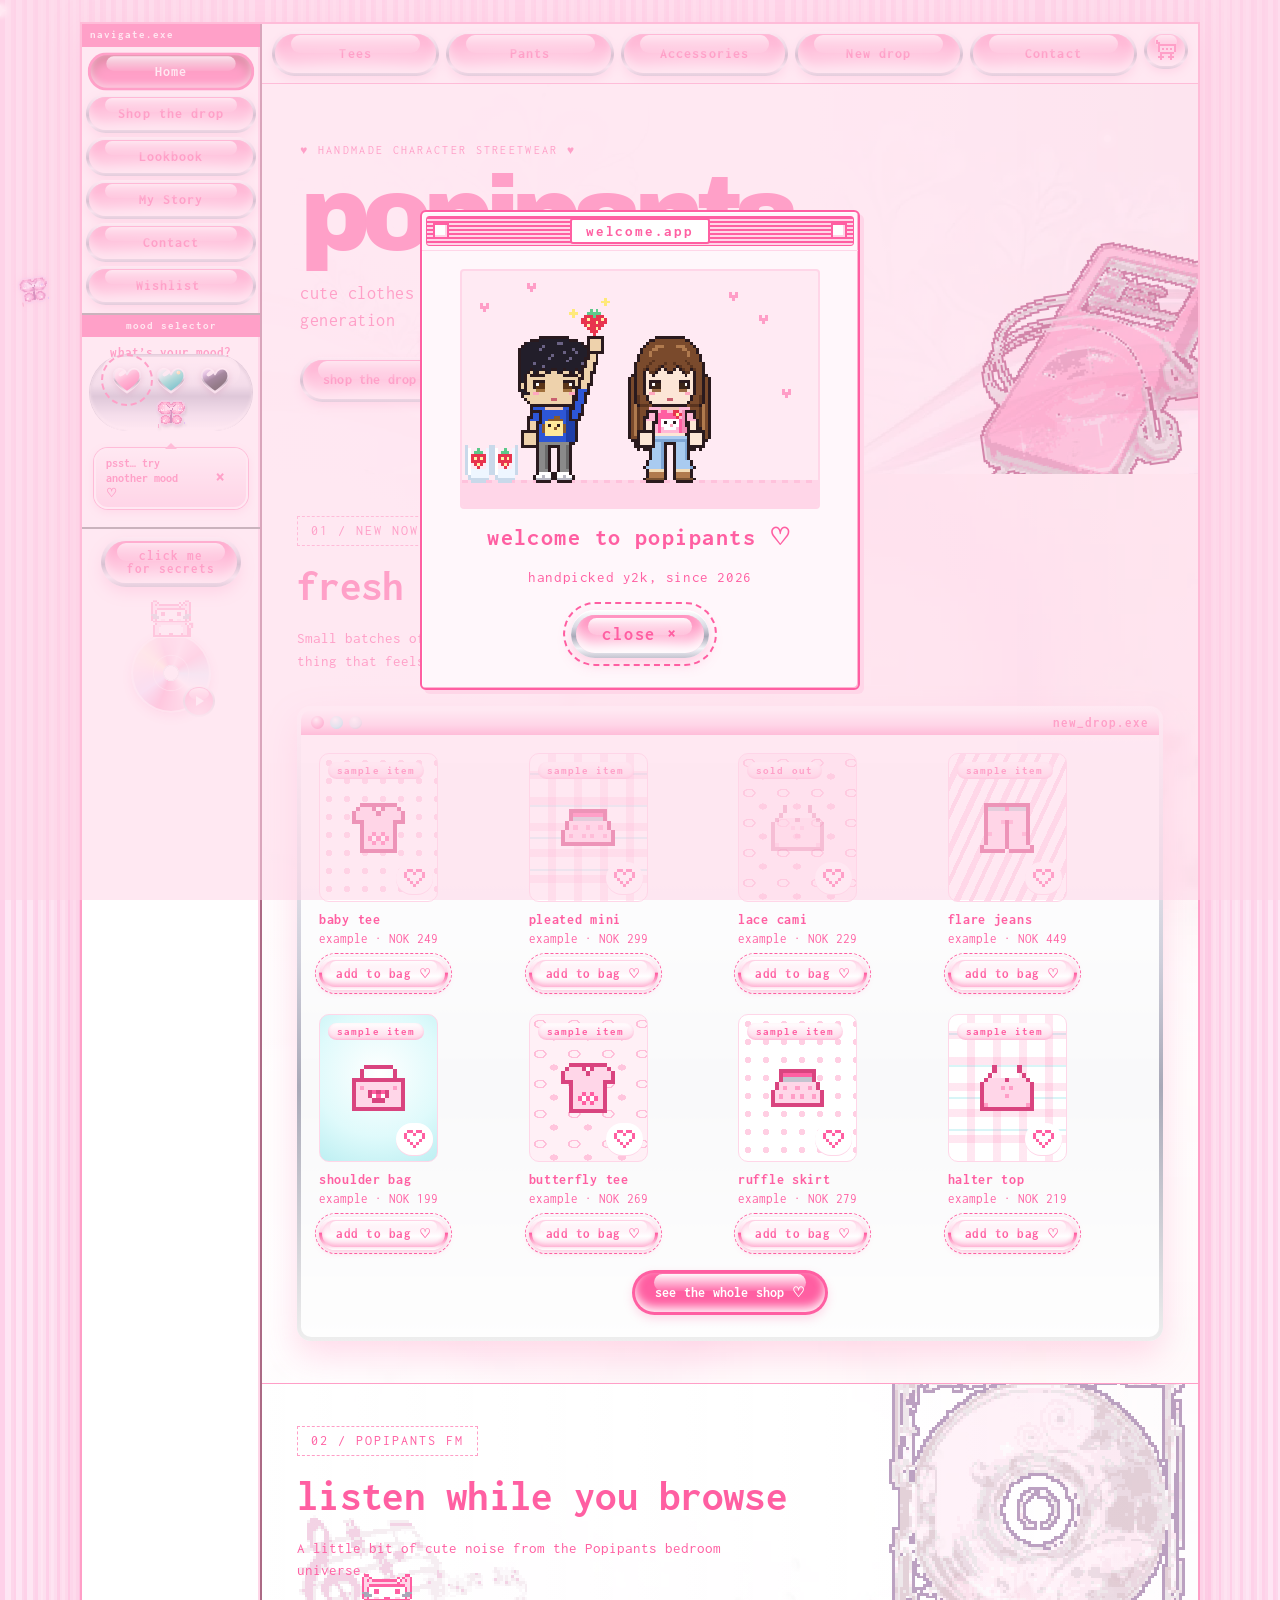
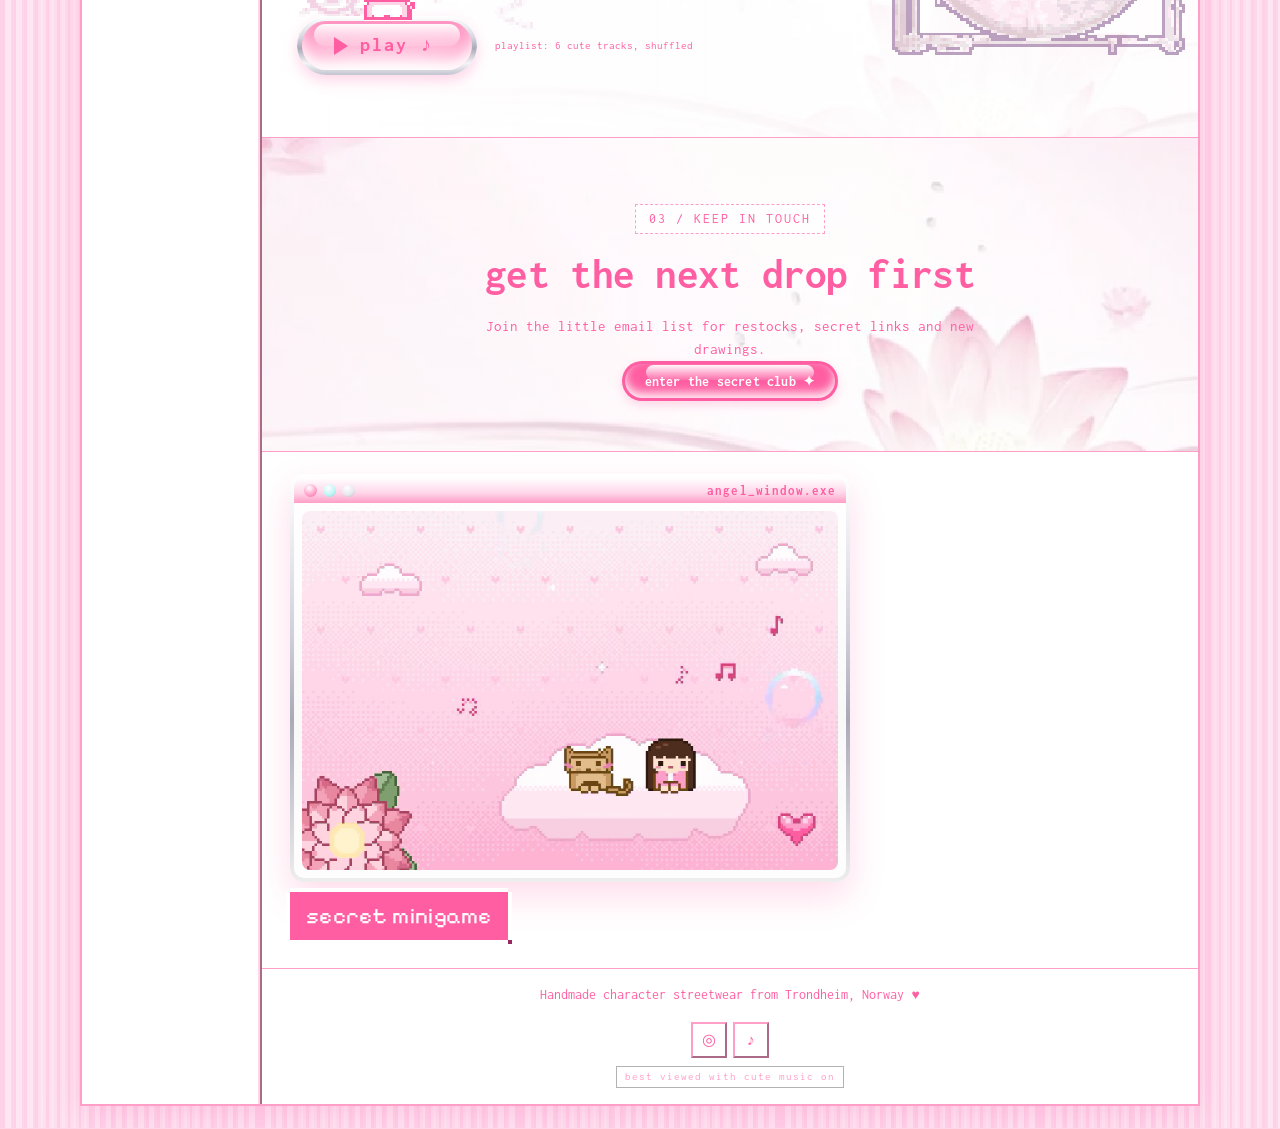
==== commit 5b2d9b32: "Move the mood window to the page end and add the secret minigame The scene sits just above the foote" ====
--- a/index.html
+++ b/index.html
@@ -40,7 +40,7 @@
   <link rel="stylesheet" href="css/blue2.css?v=1793503300">
   <link rel="stylesheet" href="css/shop.css?v=1793503300">
   <link rel="stylesheet" href="css/mood-hearts.css?v=1794059200">
-  <link rel="stylesheet" href="css/mood-scene.css?v=1795140000">
+  <link rel="stylesheet" href="css/mood-scene.css?v=1795142000">
 </head>
 <body class="home-page">
   <canvas id="sparkle-canvas"></canvas>
@@ -64,29 +64,6 @@
           </div>
           <img class="hero-phone-sticker" src="images/art/music-player.png" alt="" fetchpriority="high" decoding="async">
         </section>
-
-        <section class="mood-scene is-still" aria-label="Mood scene">
-          <div class="combo-win mood-scene-win">
-            <div class="combo-tb"><i></i><i></i><i></i><span class="mood-scene-title">angel_window.exe</span></div>
-            <div class="combo-wb mood-scene-wb">
-              <div class="mood-scene-stage">
-                <video class="mood-scene-vid" muted loop playsinline preload="none" poster="images/scenes/angel.png" disablepictureinpicture></video>
-                <img class="mood-scene-still" src="images/scenes/angel.png" alt="Pixel scene of a girl and a cat on a cloud in a pink sky." width="644" height="432" decoding="async" loading="lazy">
-              </div>
-            </div>
-          </div>
-        </section>
-        <script>
-          (function () {
-            var t = document.documentElement.getAttribute('data-theme') || 'pink';
-            var key = t.indexOf('goth') === 0 ? 'afterdark' : (t === 'blue' ? 'lagoon' : 'angel');
-            var file = 'images/scenes/' + key + '.png';
-            var still = document.querySelector('.mood-scene-still');
-            var video = document.querySelector('.mood-scene-vid');
-            if (still) still.src = file;
-            if (video) video.poster = file;
-          })();
-        </script>
 
         <section class="content-section drop-section monster-bg">
           <div class="section-header section-header-left">
@@ -121,6 +98,30 @@
           </div>
         </section>
 
+        <section class="mood-scene is-still" aria-label="Mood scene">
+          <div class="combo-win mood-scene-win">
+            <div class="combo-tb"><i></i><i></i><i></i><span class="mood-scene-title">angel_window.exe</span></div>
+            <div class="combo-wb mood-scene-wb">
+              <div class="mood-scene-stage" tabindex="0" role="button" aria-label="secret minigame">
+                <video class="mood-scene-vid" muted loop playsinline preload="none" poster="images/scenes/angel.png" disablepictureinpicture></video>
+                <img class="mood-scene-still" src="images/scenes/angel.png" alt="Pixel scene of a girl and a cat on a cloud in a pink sky." width="644" height="432" decoding="async" loading="lazy">
+              </div>
+            </div>
+          </div>
+          <button type="button" class="mood-game-btn">secret minigame</button>
+        </section>
+        <script>
+          (function () {
+            var t = document.documentElement.getAttribute('data-theme') || 'pink';
+            var key = t.indexOf('goth') === 0 ? 'afterdark' : (t === 'blue' ? 'lagoon' : 'angel');
+            var file = 'images/scenes/' + key + '.png';
+            var still = document.querySelector('.mood-scene-still');
+            var video = document.querySelector('.mood-scene-vid');
+            if (still) still.src = file;
+            if (video) video.poster = file;
+          })();
+        </script>
+
         <script src="js/layout.js?v=1794059200" data-part="footer" data-footer="home"></script>
       </main>
     </div>
@@ -136,6 +137,6 @@
   <script src="js/shop-and-extras.js?v=1793503300"></script>
   <script src="js/combo.js?v=1793503300"></script>
   <script src="js/shop.js?v=1793503300"></script>
-  <script src="js/mood-scene.js?v=1795140000"></script>
+  <script src="js/mood-scene.js?v=1795142000"></script>
 </body>
 </html>
--- a/css/mood-scene.css
+++ b/css/mood-scene.css
@@ -1,5 +1,12 @@
-/* Mood scene window under the hero. One looping picture per mood. */
-.mood-scene { position: relative; z-index: 2; margin: 0; padding: 18px 28px 6px; }
+/* Mood scene window at the end of the page. One looping picture per mood. */
+@font-face {
+  font-family: 'Pixelify Sans';
+  font-style: normal;
+  font-weight: 400;
+  font-display: swap;
+  src: url('../fonts/pixelify-sans.ttf') format('truetype');
+}
+.mood-scene { position: relative; z-index: 2; margin: 0; padding: 22px 28px 28px; }
 .mood-scene-win { max-width: 560px; margin-top: 0; }
 .mood-scene-wb { padding: 8px; }
 .mood-scene-stage {
@@ -31,11 +38,82 @@
   mix-blend-mode: normal !important;
 }
 
+.mood-game-btn {
+  display: block;
+  margin: 10px 0 0;
+  min-height: 48px;
+  padding: 8px 16px;
+  border: 0;
+  border-radius: 0;
+  cursor: pointer;
+  font-family: 'Pixelify Sans', Inconsolata, monospace;
+  font-size: 22px;
+  line-height: 1.2;
+  letter-spacing: 0.02em;
+  text-align: center;
+  color: #fff;
+  background: #FF5FA2;
+  box-shadow: 4px 0 0 #fff, -4px 0 0 #fff, 0 4px 0 #fff, 0 -4px 0 #fff, 4px 4px 0 #96285F;
+}
+html body .mood-scene .mood-game-btn,
+html body .mars-overlay .mars-bar,
+html body .mars-overlay .mars-bar * {
+  color: #fff !important;
+}
+.mood-game-btn:focus-visible { outline: 2px solid #fff; outline-offset: 3px; }
+.mood-scene-stage { cursor: pointer; }
+.mood-scene-stage:focus-visible { outline: 3px dashed #FF5FA2; outline-offset: 3px; }
+
+.mars-overlay {
+  position: fixed;
+  inset: 0;
+  z-index: 10050;
+  display: flex;
+  flex-direction: column;
+  align-items: center;
+  justify-content: center;
+  gap: 8px;
+  padding: 12px;
+  background: rgba(255, 214, 232, 0.72);
+  font-family: 'Pixelify Sans', Inconsolata, monospace;
+  color: #fff;
+}
+.mars-bar {
+  display: flex;
+  align-items: center;
+  gap: 8px;
+  width: min(100%, 640px);
+  padding: 4px 8px;
+  background: linear-gradient(#5aa0e6, #2f6fbe);
+  box-shadow: inset -2px -2px 0 #1d4e89, inset 2px 2px 0 #d7ecff;
+}
+.mars-bar span { flex: 1; font-size: 20px; }
+.mars-bar button {
+  min-height: 44px;
+  padding: 6px 12px;
+  border: 0;
+  background: #FF5FA2;
+  color: #fff;
+  font-family: inherit;
+  font-size: 16px;
+  box-shadow: 3px 0 0 #fff, -3px 0 0 #fff, 0 3px 0 #fff, 0 -3px 0 #fff;
+  cursor: pointer;
+}
+.mars-live { position: absolute; width: 1px; height: 1px; overflow: hidden; clip: rect(0 0 0 0); }
+.mars-overlay canvas {
+  width: min(100%, 640px);
+  height: auto;
+  background: #1a1028;
+  image-rendering: pixelated;
+  image-rendering: crisp-edges;
+  touch-action: none;
+}
+
 @media (max-width: 768px) {
-  .home-page .main-content > .mood-scene { order: 0; }
-  .mood-scene { padding: 16px 12px 2px; }
+  .mood-scene { padding: 18px 12px 26px; }
   .mood-scene-win { max-width: none; }
   .mood-scene-wb { padding: 6px; }
+  .mood-game-btn { width: 100%; font-size: 20px; }
 }
 
 @media (prefers-reduced-motion: reduce) {
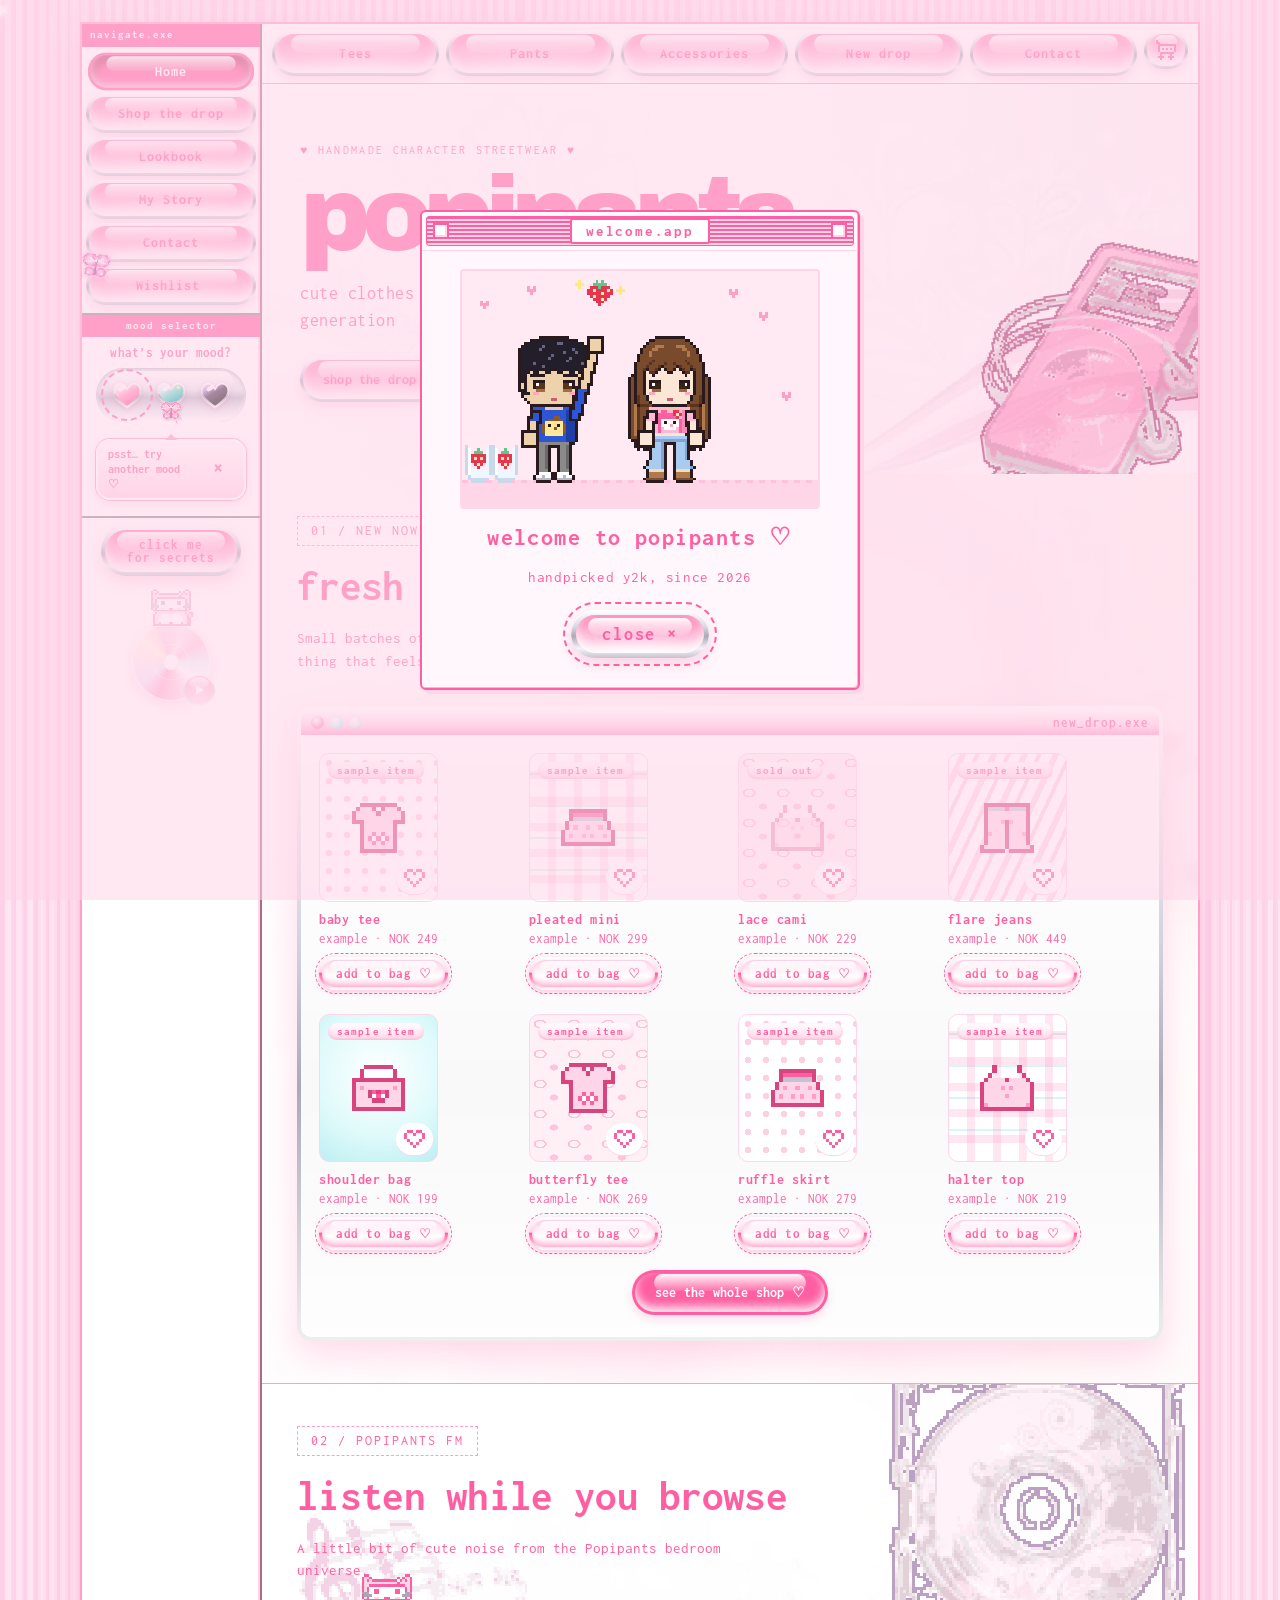
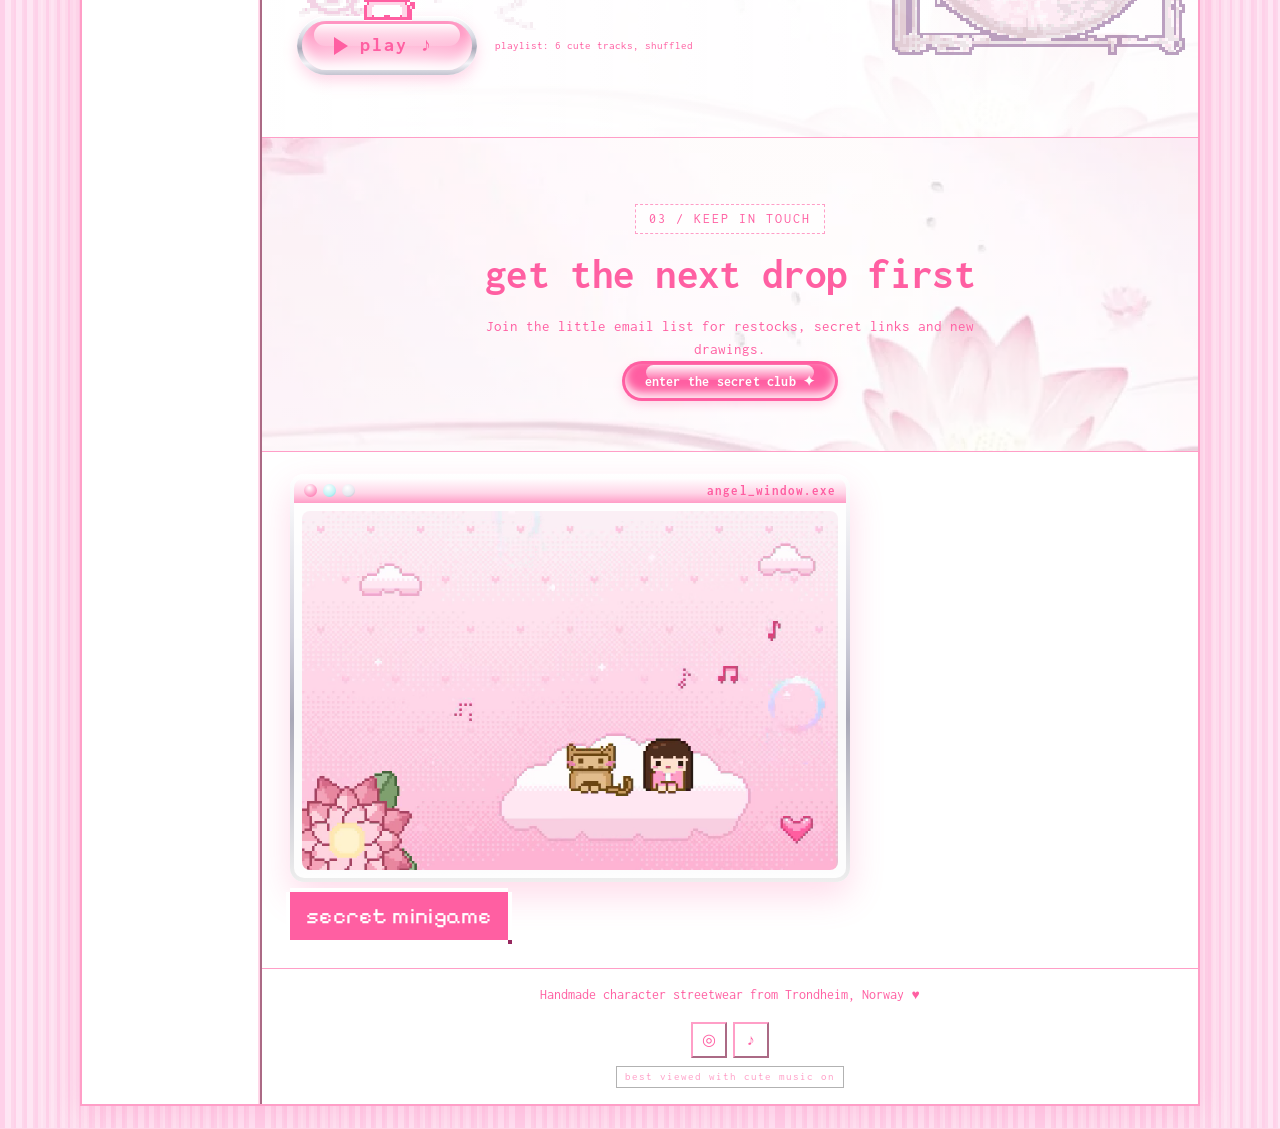
==== commit ce1b069d: "Open up the secret minigame and slim the mood pill. The heart row sits under its heading. The miniga" ====
--- a/index.html
+++ b/index.html
@@ -39,8 +39,8 @@
   <script>window.popiMoodCss&&popiMoodCss()</script>
   <link rel="stylesheet" href="css/blue2.css?v=1793503300">
   <link rel="stylesheet" href="css/shop.css?v=1793503300">
-  <link rel="stylesheet" href="css/mood-hearts.css?v=1794059200">
-  <link rel="stylesheet" href="css/mood-scene.css?v=1795142000">
+  <link rel="stylesheet" href="css/mood-hearts.css?v=1795222000">
+  <link rel="stylesheet" href="css/mood-scene.css?v=1795222000">
 </head>
 <body class="home-page">
   <canvas id="sparkle-canvas"></canvas>
@@ -137,6 +137,6 @@
   <script src="js/shop-and-extras.js?v=1793503300"></script>
   <script src="js/combo.js?v=1793503300"></script>
   <script src="js/shop.js?v=1793503300"></script>
-  <script src="js/mood-scene.js?v=1795142000"></script>
+  <script src="js/mood-scene.js?v=1795222000"></script>
 </body>
 </html>
--- a/css/mood-hearts.css
+++ b/css/mood-hearts.css
@@ -2,43 +2,66 @@
    Reskins the existing pink / blue / goth3 controls. Does not change page layout. */
 
 html body .theme-dock .mood-cluster {
-  padding: 2px 4px 8px;
+  display: flex;
+  flex-direction: column;
+  align-items: center;
+  padding: 8px 6px 6px;
   text-align: center;
 }
 
 html body .theme-dock .mood-ask {
-  margin: 6px 4px 2px;
+  position: static;
+  display: block;
+  width: 100%;
+  max-width: none;
+  flex: none;
+  margin: 0 0 8px;
   padding: 0;
+  text-align: center;
   font-family: Inconsolata, monospace;
   font-weight: 700;
   font-size: 13px;
   line-height: 1.2;
   letter-spacing: 0.01em;
   color: #96285F;
-}
-
+  z-index: 2;
+}
+
+/* The old .theme-switcher rule is position:fixed with bottom/right.
+   Those offsets still apply when this pill is only position:relative,
+   so the capsule slides up over the heading. Clear them. */
 html body .theme-dock .theme-switcher-inline {
-  position: relative;
+  position: relative !important;
+  top: auto !important;
+  right: auto !important;
+  bottom: auto !important;
+  left: auto !important;
+  flex-direction: row !important;
   flex-wrap: nowrap;
   align-items: center;
   justify-content: center;
   gap: 0 !important;
   width: auto !important;
-  max-width: calc(100% - 8px) !important;
-  margin: 2px auto 0 !important;
-  padding: 3px 3px 28px !important;
-}
-
-/* Buddy stays with the hearts, tucked under them so the 44px targets fit the sidebar. */
+  max-width: 100% !important;
+  height: auto !important;
+  min-height: 0 !important;
+  margin: 0 auto 8px !important;
+  padding: 4px 8px !important;
+  transform: none !important;
+}
+
+/* Buddy sits on the lower edge of the slim pill, not in a tall empty band. */
 html body .theme-dock .theme-switcher-inline .critter-buddy {
   position: absolute !important;
   left: 50% !important;
   right: auto !important;
   top: auto !important;
-  bottom: 0 !important;
-  transform: translateX(-50%) !important;
+  bottom: -2px !important;
+  transform: translateX(-50%) scale(0.72) !important;
+  transform-origin: center bottom;
   margin: 0 !important;
-  z-index: 1;
+  z-index: 2;
+  pointer-events: none;
 }
 
 html body .theme-switcher-inline .theme-btn.mood-heart {
@@ -224,30 +247,16 @@
 
 @media (max-width: 768px) {
   html body .theme-dock .mood-cluster {
-    display: flex;
-    flex-wrap: wrap;
-    align-items: center;
-    justify-content: center;
-    column-gap: 8px;
-    row-gap: 2px;
-    padding: 8px 6px 6px;
+    padding: 8px 8px 6px;
   }
   html body .theme-dock .mood-ask {
-    flex: 0 1 7.4em;
-    max-width: 7.6em;
-    margin: 0;
-    text-align: left;
-    line-height: 1.15;
-  }
-  html body .theme-dock .theme-switcher-inline {
-    flex: 0 0 auto;
-    width: auto !important;
-    max-width: none !important;
-    margin: 0 !important;
+    margin: 0 0 8px;
+    text-align: center;
   }
   html body .mood-psst {
-    flex: 1 0 100%;
-    margin: 8px 4px 0;
+    width: 100%;
+    box-sizing: border-box;
+    margin: 6px 0 0;
   }
 }
 
--- a/css/mood-scene.css
+++ b/css/mood-scene.css
@@ -70,11 +70,10 @@
   z-index: 10050;
   display: flex;
   flex-direction: column;
-  align-items: center;
-  justify-content: center;
-  gap: 8px;
-  padding: 12px;
-  background: rgba(255, 214, 232, 0.72);
+  align-items: stretch;
+  gap: 6px;
+  padding: 8px;
+  background: rgba(255, 246, 251, 0.96);
   font-family: 'Pixelify Sans', Inconsolata, monospace;
   color: #fff;
 }
@@ -82,31 +81,126 @@
   display: flex;
   align-items: center;
   gap: 8px;
-  width: min(100%, 640px);
+  width: 100%;
   padding: 4px 8px;
   background: linear-gradient(#5aa0e6, #2f6fbe);
   box-shadow: inset -2px -2px 0 #1d4e89, inset 2px 2px 0 #d7ecff;
 }
-.mars-bar span { flex: 1; font-size: 20px; }
-.mars-bar button {
+.mars-bar span { flex: 1; font-size: 22px; }
+.mars-bar button,
+.mars-pads button,
+.mars-reset {
   min-height: 44px;
   padding: 6px 12px;
   border: 0;
   background: #FF5FA2;
   color: #fff;
   font-family: inherit;
-  font-size: 16px;
+  font-size: 18px;
   box-shadow: 3px 0 0 #fff, -3px 0 0 #fff, 0 3px 0 #fff, 0 -3px 0 #fff;
   cursor: pointer;
 }
+.mars-stage {
+  position: relative;
+  flex: 1 1 auto;
+  min-height: 0;
+  width: 100%;
+  background: #2a1840;
+  overflow: hidden;
+}
 .mars-live { position: absolute; width: 1px; height: 1px; overflow: hidden; clip: rect(0 0 0 0); }
-.mars-overlay canvas {
-  width: min(100%, 640px);
-  height: auto;
-  background: #1a1028;
+.mars-stage canvas {
+  display: block;
+  width: 100%;
+  height: 100%;
+  background: #2a1840;
   image-rendering: pixelated;
   image-rendering: crisp-edges;
   touch-action: none;
+}
+.mars-stage.is-select canvas {
+  filter: blur(1.5px) brightness(0.72) saturate(0.9);
+}
+.mars-chapters {
+  position: absolute;
+  z-index: 2;
+  inset: 0;
+  display: flex;
+  flex-wrap: wrap;
+  align-items: center;
+  justify-content: center;
+  gap: 14px;
+  padding: 16px;
+  overflow: auto;
+}
+.mars-chapters[hidden] { display: none !important; }
+.mars-stage.is-select .mars-chapters { display: flex; }
+.mars-card {
+  width: min(220px, 86vw);
+  min-height: 150px;
+  padding: 12px 10px;
+  display: flex;
+  flex-direction: column;
+  align-items: center;
+  justify-content: center;
+  gap: 6px;
+  border: 0;
+  cursor: pointer;
+  background: #fff7fb;
+  color: #96285F;
+  font-family: inherit;
+  box-shadow: 4px 0 0 #fff, -4px 0 0 #fff, 0 4px 0 #fff, 0 -4px 0 #fff, 4px 4px 0 #FF5FA2;
+}
+.mars-card b { font-size: 14px; letter-spacing: 0.04em; }
+.mars-card .mars-mark { font-size: 42px; line-height: 1; }
+.mars-card em { font-style: normal; font-size: 18px; text-align: center; }
+.mars-card.is-locked { cursor: not-allowed; background: #f3e4ec; box-shadow: 4px 0 0 #fff, -4px 0 0 #fff, 0 4px 0 #fff, 0 -4px 0 #fff, 4px 4px 0 #c9a0b4; }
+.mars-card.is-clear { background: #FF5FA2; }
+.mars-reset { align-self: center; min-height: 36px; font-size: 14px; background: #fff; }
+.mars-talk {
+  display: flex;
+  align-items: center;
+  gap: 8px;
+  margin: 0;
+  min-height: 44px;
+  padding: 6px 8px 6px 10px;
+  background: #fff;
+  color: #96285F;
+  font-size: 16px;
+  box-shadow: inset 0 0 0 2px #FF5FA2;
+}
+.mars-talk .mars-line { flex: 1; }
+.mars-skip { min-height: 36px; flex: none; }
+.mars-talk[hidden] { display: none !important; }
+.mars-keys {
+  margin: 0;
+  text-align: center;
+  color: #96285F;
+  font-size: 14px;
+}
+.mars-pads {
+  display: none;
+  grid-template-columns: 1fr 1fr 1fr 1.3fr;
+  gap: 8px;
+}
+.mars-pads[hidden] { display: none !important; }
+.mars-pads button { min-height: 64px; font-size: 28px; }
+html body .mars-overlay .mars-bar,
+html body .mars-overlay .mars-bar *,
+html body .mars-overlay .mars-pads button { color: #fff !important; }
+html body .mars-overlay .mars-talk,
+html body .mars-overlay .mars-talk .mars-line,
+html body .mars-overlay .mars-keys,
+html body .mars-overlay .mars-reset,
+html body .mars-overlay .mars-card,
+html body .mars-overlay .mars-card * { color: #96285F !important; }
+html body .mars-overlay .mars-skip { color: #fff !important; }
+html body .mars-overlay .mars-card.is-clear,
+html body .mars-overlay .mars-card.is-clear * { color: #fff !important; }
+@media (max-width: 900px) {
+  .mars-keys { display: none; }
+  .mars-pads { display: grid; }
+  .mars-overlay { padding: 6px; gap: 6px; }
 }
 
 @media (max-width: 768px) {
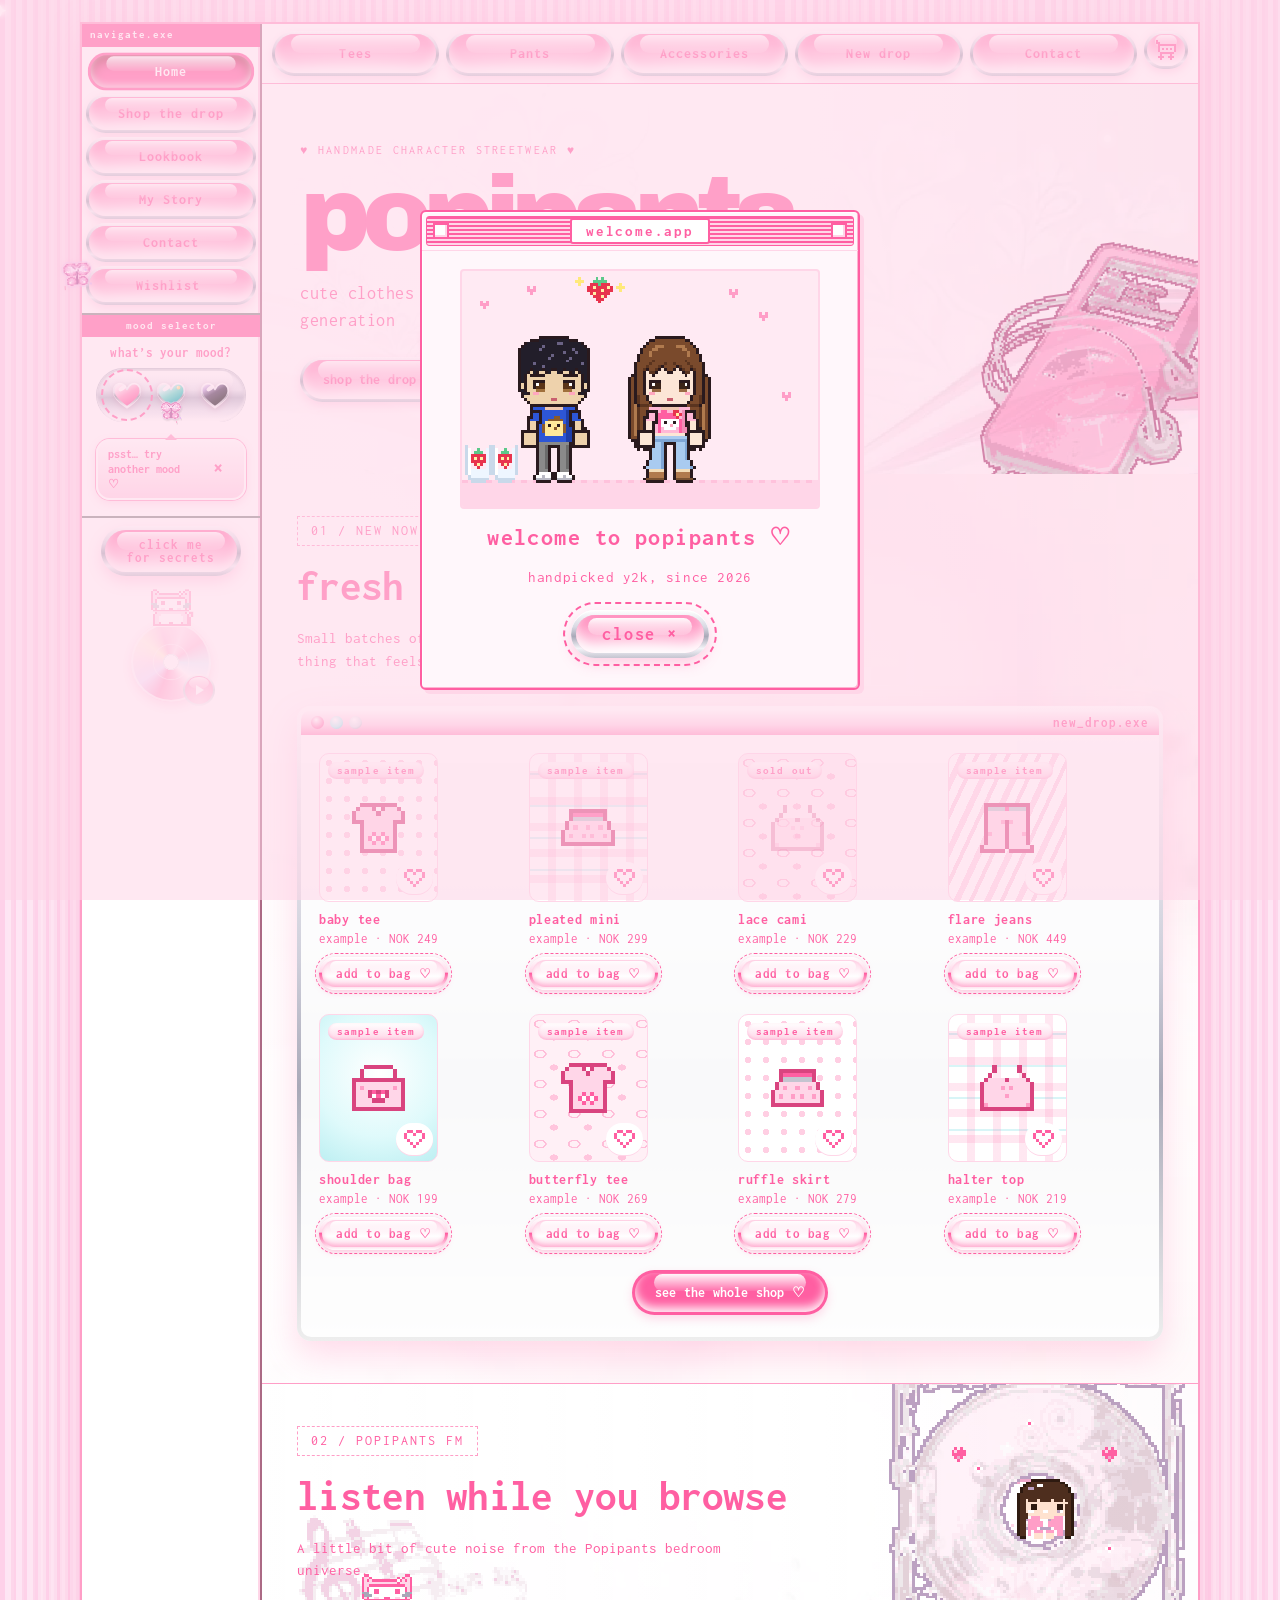
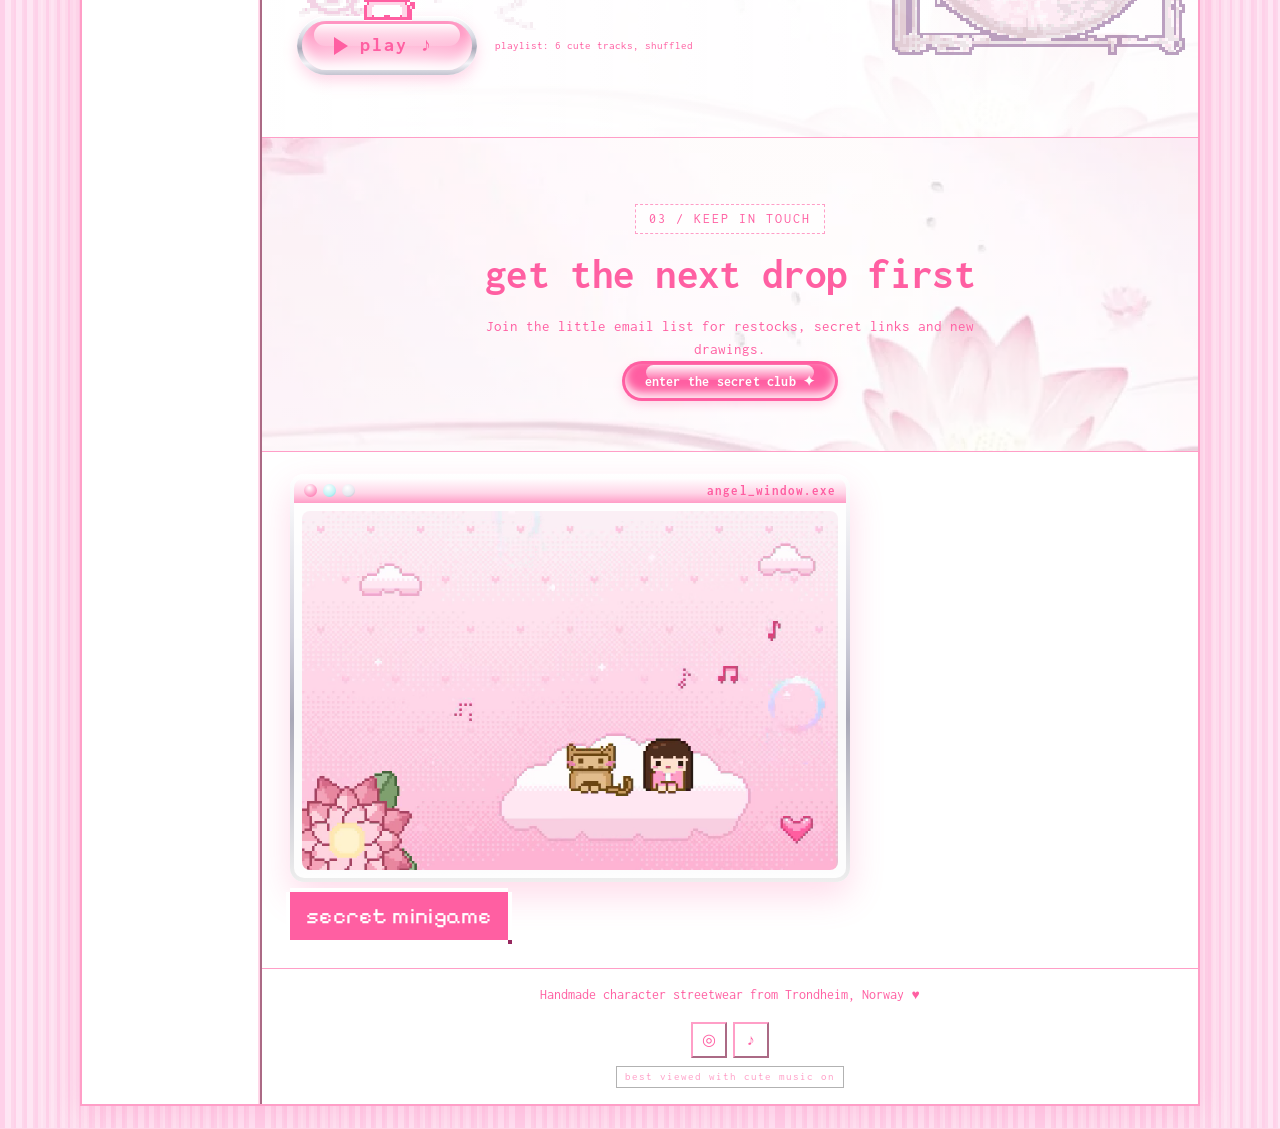
==== commit 9c92c185: "Frame the minigame as a pink handheld and trap Malaz in the CD. Desktop and tablet get a thin glossy" ====
--- a/index.html
+++ b/index.html
@@ -28,7 +28,7 @@
   <!-- /seo -->
   <title>Popipants — Handmade streetwear from Trondheim</title>
   <meta name="description" content="Handmade y2k character streetwear from Trondheim, Norway. One-of-one pieces, cute pixel kitty, new drops on tise.">
-  <link rel="stylesheet" href="css/bundle.css?v=1793503300">
+  <link rel="stylesheet" href="css/bundle.css?v=1795303200">
   <script src="js/theme-boot.js?v=1793503300"></script>
   <script src="js/tropical-deco.js?v=1793503300"></script>
   <link rel="stylesheet" href="css/pixel-fx.css?v=1793503300">
@@ -37,10 +37,10 @@
   <link rel="stylesheet" href="css/goth3.css?v=1793503300">
   <link rel="stylesheet" data-mood="goth4" data-href="css/goth4.css?v=1793503300">
   <script>window.popiMoodCss&&popiMoodCss()</script>
-  <link rel="stylesheet" href="css/blue2.css?v=1793503300">
+  <link rel="stylesheet" href="css/blue2.css?v=1795303200">
   <link rel="stylesheet" href="css/shop.css?v=1793503300">
   <link rel="stylesheet" href="css/mood-hearts.css?v=1795222000">
-  <link rel="stylesheet" href="css/mood-scene.css?v=1795222000">
+  <link rel="stylesheet" href="css/mood-scene.css?v=1795306800">
 </head>
 <body class="home-page">
   <canvas id="sparkle-canvas"></canvas>
@@ -76,7 +76,10 @@
         </section>
 
         <section class="content-section cd-section">
-          <img loading="lazy" decoding="async" class="cd-sticker" src="images/art/cd.png" alt="">
+          <div class="cd-trap">
+            <img loading="lazy" decoding="async" class="cd-sticker" src="images/art/cd.png" alt="">
+            <canvas class="cd-trap-girl" width="104" height="105" aria-hidden="true"></canvas>
+          </div>
           <img loading="lazy" decoding="async" class="music-notes-sticker" src="images/art/music-notes.png" alt="" aria-hidden="true">
           <div class="section-header section-header-left">
             <span class="section-tag">02 / POPIPANTS FM</span>
@@ -137,6 +140,8 @@
   <script src="js/shop-and-extras.js?v=1793503300"></script>
   <script src="js/combo.js?v=1793503300"></script>
   <script src="js/shop.js?v=1793503300"></script>
-  <script src="js/mood-scene.js?v=1795222000"></script>
+  <script src="js/mood-scene.js?v=1795306800"></script>
+  <script src="js/cd-trap-sprite.js?v=1795303200"></script>
+  <script src="js/cd-trap.js?v=1795303200"></script>
 </body>
 </html>
--- a/css/bundle.css
+++ b/css/bundle.css
@@ -1242,6 +1242,10 @@
 
 .cd-section { min-height: 280px; padding-right: 320px !important; background: linear-gradient(90deg, #FFFFFF, rgba(255,255,255,.92)), url('../images/cd-section-background.webp') center/cover; }
 .cd-sticker { position: absolute; right: 13px; top: -22px; width: 296px; mix-blend-mode: multiply; animation: spin 17s linear infinite; filter: contrast(1.06); }
+/* Malaz sits in the disc hole. The sticker spins; she does not. */
+.cd-trap { position: absolute; right: 13px; top: -22px; width: 296px; aspect-ratio: 104 / 105; pointer-events: none; }
+.cd-trap .cd-sticker { position: absolute; inset: 0; width: 100%; height: 100%; right: auto; top: auto; object-fit: fill; }
+.cd-trap-girl { position: absolute; inset: 0; width: 100%; height: 100%; image-rendering: pixelated; }
 .lotus-section { background: linear-gradient(rgba(255,255,255,.56), rgba(255,255,255,.78)), url('../images/cd-section-background.webp') center/cover; }
 .home-page .footer { background: #FFFFFF; border-top: 1px solid #FF9EC7; }
 .home-page .social-link { background: white; border-color: #FF9EC7; color: #FF5FA2; }
@@ -1253,6 +1257,7 @@
   .quick-actions { grid-template-columns: 1fr; }
   .cd-section { padding-right: 190px !important; }
   .cd-sticker { width: 205px; right: -45px; top: 25px; }
+  .cd-trap { width: 205px; right: -45px; top: 25px; }
 }
 
 /* music-notes doodle behind the "listen while you browse" box */
@@ -1261,7 +1266,7 @@
 @media (max-width: 768px) { .music-notes-sticker { width: 230px; } }
 
 /* round 3: pixel-art remakes — keep the pixel grid crisp */
-.hero-phone-sticker, .cd-sticker, .music-notes-sticker, .made-in-japan-sticker { image-rendering: pixelated; }
+.hero-phone-sticker, .cd-sticker, .cd-trap-girl, .music-notes-sticker, .made-in-japan-sticker { image-rendering: pixelated; }
 .home-page, .hero, .secondary-page .main-content, .contact-page .banner::after { image-rendering: pixelated; }
 
 
--- a/css/blue2.css
+++ b/css/blue2.css
@@ -92,6 +92,7 @@
 @media (max-width:768px){html[data-theme="blue"] body::after{display:none}html[data-theme="blue"] body::before{top:405px;width:54px;height:42px}}
 @media (prefers-reduced-motion:reduce){html[data-theme="blue"] body::before,html[data-theme="blue"] body::after{animation:none;transform:translate(8px,0)}html[data-theme="blue"] .px-cloud-divider::after{animation-duration:40s}}
 html[data-theme="blue"] .cd-section .cd-sticker{display:none!important}
+html[data-theme="blue"] .cd-section .cd-trap-girl{display:none!important}
 html[data-theme="blue"] .banner::before{display:block!important;content:"";position:absolute;z-index:2;left:calc((100% - 132px)*.56 + 24px);bottom:7px;width:84px;height:75px;top:auto;right:auto;background:url("../images/art/trop-float.png") center/contain no-repeat;image-rendering:pixelated;opacity:1;filter:drop-shadow(0 3px 4px rgba(1,120,116,.25));pointer-events:none;animation:trop-bob 3.6s ease-in-out infinite}
 html[data-theme="blue"] .banner::after{height:26px;background:url("data:image/svg+xml,%3Csvg xmlns='http://www.w3.org/2000/svg' viewBox='0 0 48 10' shape-rendering='crispEdges'%3E%3Cellipse cx='24' cy='6' rx='23' ry='3.6' fill='%2355DECA' opacity='.55'/%3E%3Cellipse cx='24' cy='6' rx='16' ry='2.4' fill='%239FE6D9'/%3E%3Crect y='5' width='6' height='1' fill='%23fff'%3E%3Canimate attributeName='x' values='8;14;8' dur='4s' repeatCount='indefinite'/%3E%3C/rect%3E%3Crect y='7' width='5' height='1' fill='%23fff'%3E%3Canimate attributeName='x' values='34;28;34' dur='5s' repeatCount='indefinite'/%3E%3C/rect%3E%3Cellipse cx='24' cy='6' rx='12' ry='1.8' fill='none' stroke='%23fff' stroke-width='.4'%3E%3Canimate attributeName='rx' values='12;21;12' dur='4s' repeatCount='indefinite'/%3E%3Canimate attributeName='opacity' values='.9;0;.9' dur='4s' repeatCount='indefinite'/%3E%3C/ellipse%3E%3C/svg%3E") calc(56% + 0px) 0/132px 26px no-repeat,repeating-linear-gradient(90deg,#55DECA 0 6px,transparent 6px 10px) 0 100%/100% 3px no-repeat;opacity:1}
 @keyframes trop-bob{0%,100%{transform:translateY(0) rotate(-3deg)}50%{transform:translateY(-4px) rotate(2deg)}}
--- a/css/mood-scene.css
+++ b/css/mood-scene.css
@@ -71,40 +71,143 @@
   display: flex;
   flex-direction: column;
   align-items: stretch;
-  gap: 6px;
-  padding: 8px;
-  background: rgba(255, 246, 251, 0.96);
+  gap: 0;
+  padding: 0;
+  background: #ffd0ea;
   font-family: 'Pixelify Sans', Inconsolata, monospace;
   color: #fff;
 }
+.mars-shell {
+  position: relative;
+  flex: 1 1 auto;
+  min-height: 0;
+  display: flex;
+  flex-direction: column;
+  gap: 6px;
+  margin: 8px;
+  padding: 8px 10px 8px;
+  border-radius: 26px;
+  background:
+    linear-gradient(180deg, rgba(255, 255, 255, 0.72) 0%, rgba(255, 255, 255, 0) 18%),
+    linear-gradient(165deg, #ffb3e0 0%, #ff7acf 32%, #db329f 72%, #c41d86 100%);
+  box-shadow: inset 0 2px 0 rgba(255, 255, 255, 0.85), inset 0 -4px 0 rgba(120, 10, 70, 0.22), 0 0 0 2px #fff;
+}
+.mars-screen {
+  position: relative;
+  flex: 1 1 auto;
+  min-height: 0;
+  display: flex;
+  flex-direction: column;
+  padding: 4px;
+  border-radius: 14px;
+  background: #fff;
+  box-shadow: inset 0 0 0 2px #9a1468;
+}
+.mars-bar .mars-speakers {
+  flex: none;
+  width: 34px;
+  height: 8px;
+  background: radial-gradient(circle, #9a1468 1.4px, transparent 1.7px) 0 50% / 8px 8px repeat-x;
+}
+.mars-chin {
+  display: flex;
+  align-items: center;
+  justify-content: space-between;
+  gap: 10px;
+  min-height: 72px;
+  padding: 0 6px;
+}
+.mars-dpad {
+  display: grid;
+  grid-template-columns: 22px 22px 22px;
+  grid-template-rows: 22px 22px 22px;
+  gap: 2px;
+  flex: none;
+}
+.mars-dpad .pad-up { grid-column: 2; grid-row: 1; }
+.mars-dpad .pad-left { grid-column: 1; grid-row: 2; }
+.mars-dpad .pad-right { grid-column: 3; grid-row: 2; }
+.mars-dpad .pad-down { grid-column: 2; grid-row: 3; }
+.mars-dpad .pad-nub {
+  grid-column: 2;
+  grid-row: 2;
+  border-radius: 4px;
+  background: #9a1468;
+  box-shadow: inset 0 1px 0 rgba(255, 255, 255, 0.35);
+}
+.mars-chin button {
+  min-height: 0;
+  width: 22px;
+  height: 22px;
+  padding: 0;
+  border-radius: 6px;
+  font-size: 12px;
+  line-height: 1;
+}
+.mars-hearts { display: flex; align-items: center; gap: 8px; flex: none; }
+.mars-chin .mars-heart {
+  display: grid;
+  place-items: center;
+  width: 36px;
+  height: 36px;
+  border-radius: 50%;
+}
+.mars-chin .mars-heart-sm { width: 26px; height: 26px; }
+.px-heart {
+  position: relative;
+  width: 8px;
+  height: 8px;
+  background: #fff;
+  transform: rotate(45deg);
+}
+.px-heart::before,
+.px-heart::after {
+  content: "";
+  position: absolute;
+  width: 8px;
+  height: 8px;
+  background: #fff;
+  border-radius: 50%;
+}
+.px-heart::before { left: -4px; top: 0; }
+.px-heart::after { left: 0; top: -4px; }
+.mars-heart-sm .px-heart { transform: rotate(45deg) scale(0.72); }
+.mars-chin .mars-keys { flex: 1; color: #fff !important; font-size: 13px; text-shadow: 0 1px 0 rgba(154, 20, 104, 0.45); }
 .mars-bar {
   display: flex;
   align-items: center;
   gap: 8px;
   width: 100%;
-  padding: 4px 8px;
-  background: linear-gradient(#5aa0e6, #2f6fbe);
-  box-shadow: inset -2px -2px 0 #1d4e89, inset 2px 2px 0 #d7ecff;
-}
-.mars-bar span { flex: 1; font-size: 22px; }
+  padding: 6px 8px;
+  background: #fff6fb;
+  border-radius: 16px;
+  box-shadow: inset 0 0 0 2px #ffd0ea;
+}
+.mars-bar span { flex: 1; font-size: 22px; color: #96285F; }
 .mars-bar button,
 .mars-pads button,
-.mars-reset {
+.mars-reset,
+.mars-next,
+.mars-arrow,
+.mars-dress-reset {
   min-height: 44px;
-  padding: 6px 12px;
+  padding: 6px 14px;
   border: 0;
-  background: #FF5FA2;
+  border-radius: 14px;
+  background: linear-gradient(180deg, #ff7acf 0%, #db329f 100%);
   color: #fff;
   font-family: inherit;
   font-size: 18px;
-  box-shadow: 3px 0 0 #fff, -3px 0 0 #fff, 0 3px 0 #fff, 0 -3px 0 #fff;
+  box-shadow: inset 0 2px 0 rgba(255, 255, 255, 0.75), 0 3px 0 #9a1468;
   cursor: pointer;
 }
+.mars-dress-reset:disabled { opacity: 0.45; cursor: default; }
 .mars-stage {
   position: relative;
   flex: 1 1 auto;
   min-height: 0;
   width: 100%;
+  border-radius: 10px;
   background: #2a1840;
   overflow: hidden;
 }
@@ -129,49 +232,123 @@
   flex-wrap: wrap;
   align-items: center;
   justify-content: center;
-  gap: 14px;
+  gap: 12px;
   padding: 16px;
   overflow: auto;
 }
 .mars-chapters[hidden] { display: none !important; }
 .mars-stage.is-select .mars-chapters { display: flex; }
+.mars-card-row { display: flex; flex-direction: column; align-items: center; gap: 6px; min-width: 0; }
+.mars-card-line { display: flex; flex-wrap: wrap; justify-content: center; gap: 12px; }
+.mars-wing { display: block; image-rendering: pixelated; }
 .mars-card {
-  width: min(220px, 86vw);
-  min-height: 150px;
-  padding: 12px 10px;
+  position: relative;
+  width: min(200px, 70vw);
+  min-height: 156px;
+  padding: 16px 12px 12px;
   display: flex;
   flex-direction: column;
   align-items: center;
   justify-content: center;
   gap: 6px;
   border: 0;
+  border-radius: 18px;
   cursor: pointer;
   background: #fff7fb;
   color: #96285F;
   font-family: inherit;
-  box-shadow: 4px 0 0 #fff, -4px 0 0 #fff, 0 4px 0 #fff, 0 -4px 0 #fff, 4px 4px 0 #FF5FA2;
+  box-shadow: 0 0 0 3px #fff, 0 0 0 6px #ff7acf, 0 0 0 8px #fff, 0 0 0 11px #db329f;
 }
 .mars-card b { font-size: 14px; letter-spacing: 0.04em; }
 .mars-card .mars-mark { font-size: 42px; line-height: 1; }
 .mars-card em { font-style: normal; font-size: 18px; text-align: center; }
-.mars-card.is-locked { cursor: not-allowed; background: #f3e4ec; box-shadow: 4px 0 0 #fff, -4px 0 0 #fff, 0 4px 0 #fff, 0 -4px 0 #fff, 4px 4px 0 #c9a0b4; }
-.mars-card.is-clear { background: #FF5FA2; }
-.mars-reset { align-self: center; min-height: 36px; font-size: 14px; background: #fff; }
+.mars-card.is-locked { cursor: not-allowed; background: #f7e7ef; box-shadow: 0 0 0 3px #fff, 0 0 0 6px #e7c3d4, 0 0 0 8px #fff, 0 0 0 11px #c9a0b4; }
+.mars-card.is-clear { background: linear-gradient(180deg, #ffd0ea, #ff7acf); }
+.mars-card.is-pick { transform: translateY(-3px); }
+.mars-berry {
+  position: absolute;
+  top: 8px;
+  right: 10px;
+  width: 2px;
+  height: 2px;
+  background: #db329f;
+  box-shadow:
+    2px 0 #db329f, 4px 0 #db329f,
+    -2px 2px #db329f, 0 2px #ff7acf, 2px 2px #fff, 4px 2px #db329f, 6px 2px #db329f,
+    -2px 4px #db329f, 0 4px #ff7acf, 2px 4px #db329f, 4px 4px #fff, 6px 4px #db329f,
+    0 6px #db329f, 2px 6px #db329f, 4px 6px #db329f,
+    2px 8px #3f9a4a, 4px 8px #3f9a4a;
+}
+.mars-spark {
+  position: absolute;
+  width: 3px;
+  height: 3px;
+  background: #fff;
+  box-shadow: 0 0 0 1px #ff7acf;
+}
+.mars-spark.s1 { top: 18px; left: 12px; }
+.mars-spark.s2 { bottom: 16px; right: 18px; background: #ffe08a; }
+.mars-arrow { width: 52px; min-height: 72px; font-size: 28px; flex: none; }
+.mars-reset { align-self: center; min-height: 36px; font-size: 14px; }
 .mars-talk {
+  position: absolute;
+  z-index: 5;
+  left: 10px;
+  right: 10px;
+  bottom: 10px;
   display: flex;
   align-items: center;
-  gap: 8px;
+  gap: 10px;
   margin: 0;
-  min-height: 44px;
-  padding: 6px 8px 6px 10px;
+  min-height: 64px;
+  padding: 8px 10px;
+  border-radius: 18px;
+  background: linear-gradient(180deg, #ffd6ee 0%, #ff8ec4 100%);
+  color: #5a1240;
+  font-size: 18px;
+  box-shadow: inset 0 2px 0 rgba(255, 255, 255, 0.8), 0 4px 0 #db329f;
+}
+.mars-face {
+  width: 52px;
+  height: 52px;
+  flex: none;
+  background: #fff6fb;
+  border-radius: 10px;
+  image-rendering: pixelated;
+  box-shadow: inset 0 0 0 2px #fff;
+}
+.mars-talk-copy { flex: 1; min-width: 0; display: flex; flex-direction: column; gap: 4px; align-items: flex-start; }
+.mars-name {
+  display: inline-block;
+  padding: 1px 8px;
+  border-radius: 8px;
   background: #fff;
+  color: #db329f;
+  font-size: 13px;
+  letter-spacing: 0.04em;
+}
+.mars-talk .mars-line { font-size: 20px; line-height: 1.15; font-weight: 700; }
+.mars-next { align-self: flex-end; min-height: 36px; flex: none; font-size: 16px; }
+.mars-talk[hidden] { display: none !important; }
+.mars-dress {
+  position: absolute;
+  z-index: 3;
+  left: 10px;
+  bottom: 10px;
+  width: min(250px, 72%);
+  margin: 0;
+  padding: 8px 10px 10px;
+  border-radius: 14px;
+  background: #fff7fb;
   color: #96285F;
-  font-size: 16px;
-  box-shadow: inset 0 0 0 2px #FF5FA2;
-}
-.mars-talk .mars-line { flex: 1; }
-.mars-skip { min-height: 36px; flex: none; }
-.mars-talk[hidden] { display: none !important; }
+  box-shadow: 0 0 0 3px #fff, 0 0 0 6px #ff7acf;
+}
+.mars-dress[hidden] { display: none !important; }
+.mars-dress-kicker { margin: 0; font-size: 12px; letter-spacing: 0.08em; text-transform: uppercase; color: #db329f; }
+.mars-dress-title { margin: 2px 0 6px; font-size: 16px; }
+.mars-dress ul { margin: 0 0 8px; padding-left: 16px; font-size: 13px; }
+.mars-dress li { margin: 0 0 4px; }
+.mars-dress.is-clear .mars-dress-reset { box-shadow: inset 0 2px 0 rgba(255, 255, 255, 0.75), 0 0 0 3px #ffe08a; }
 .mars-keys {
   margin: 0;
   text-align: center;
@@ -182,25 +359,46 @@
   display: none;
   grid-template-columns: 1fr 1fr 1fr 1.3fr;
   gap: 8px;
+  padding: 8px;
+  border-radius: 16px;
+  background: #fff6fb;
 }
 .mars-pads[hidden] { display: none !important; }
 .mars-pads button { min-height: 64px; font-size: 28px; }
-html body .mars-overlay .mars-bar,
-html body .mars-overlay .mars-bar *,
-html body .mars-overlay .mars-pads button { color: #fff !important; }
+html body .mars-overlay .mars-bar span { color: #96285F !important; }
+html body .mars-overlay .mars-bar button,
+html body .mars-overlay .mars-pads button,
+html body .mars-overlay .mars-chin button,
+html body .mars-overlay .mars-next,
+html body .mars-overlay .mars-arrow,
+html body .mars-overlay .mars-reset,
+html body .mars-overlay .mars-dress-reset { color: #fff !important; }
 html body .mars-overlay .mars-talk,
 html body .mars-overlay .mars-talk .mars-line,
 html body .mars-overlay .mars-keys,
-html body .mars-overlay .mars-reset,
 html body .mars-overlay .mars-card,
-html body .mars-overlay .mars-card * { color: #96285F !important; }
-html body .mars-overlay .mars-skip { color: #fff !important; }
+html body .mars-overlay .mars-card *,
+html body .mars-overlay .mars-dress,
+html body .mars-overlay .mars-dress li { color: #96285F !important; }
+html body .mars-overlay .mars-name { color: #db329f !important; }
 html body .mars-overlay .mars-card.is-clear,
-html body .mars-overlay .mars-card.is-clear * { color: #fff !important; }
-@media (max-width: 900px) {
+html body .mars-overlay .mars-card.is-clear * { color: #5a1240 !important; }
+@media (max-width: 720px), (max-height: 500px) and (pointer: coarse) {
+  .mars-overlay { gap: 6px; padding: 6px; background: rgba(255, 246, 251, 0.96); }
+  .mars-shell {
+    margin: 0;
+    padding: 0;
+    gap: 6px;
+    border-radius: 0;
+    background: transparent;
+    box-shadow: none;
+  }
+  .mars-screen { padding: 0; border-radius: 0; background: transparent; box-shadow: none; }
+  .mars-stage { border-radius: 0; }
+  .mars-chin, .mars-speakers { display: none; }
   .mars-keys { display: none; }
   .mars-pads { display: grid; }
-  .mars-overlay { padding: 6px; gap: 6px; }
+  .mars-pads button { min-height: 76px; font-size: 32px; }
 }
 
 @media (max-width: 768px) {
@@ -213,4 +411,5 @@
 @media (prefers-reduced-motion: reduce) {
   .mood-scene-vid { display: none !important; }
   .mood-scene-still { display: block !important; }
-}
+  .mars-card.is-pick { transform: none; }
+}
